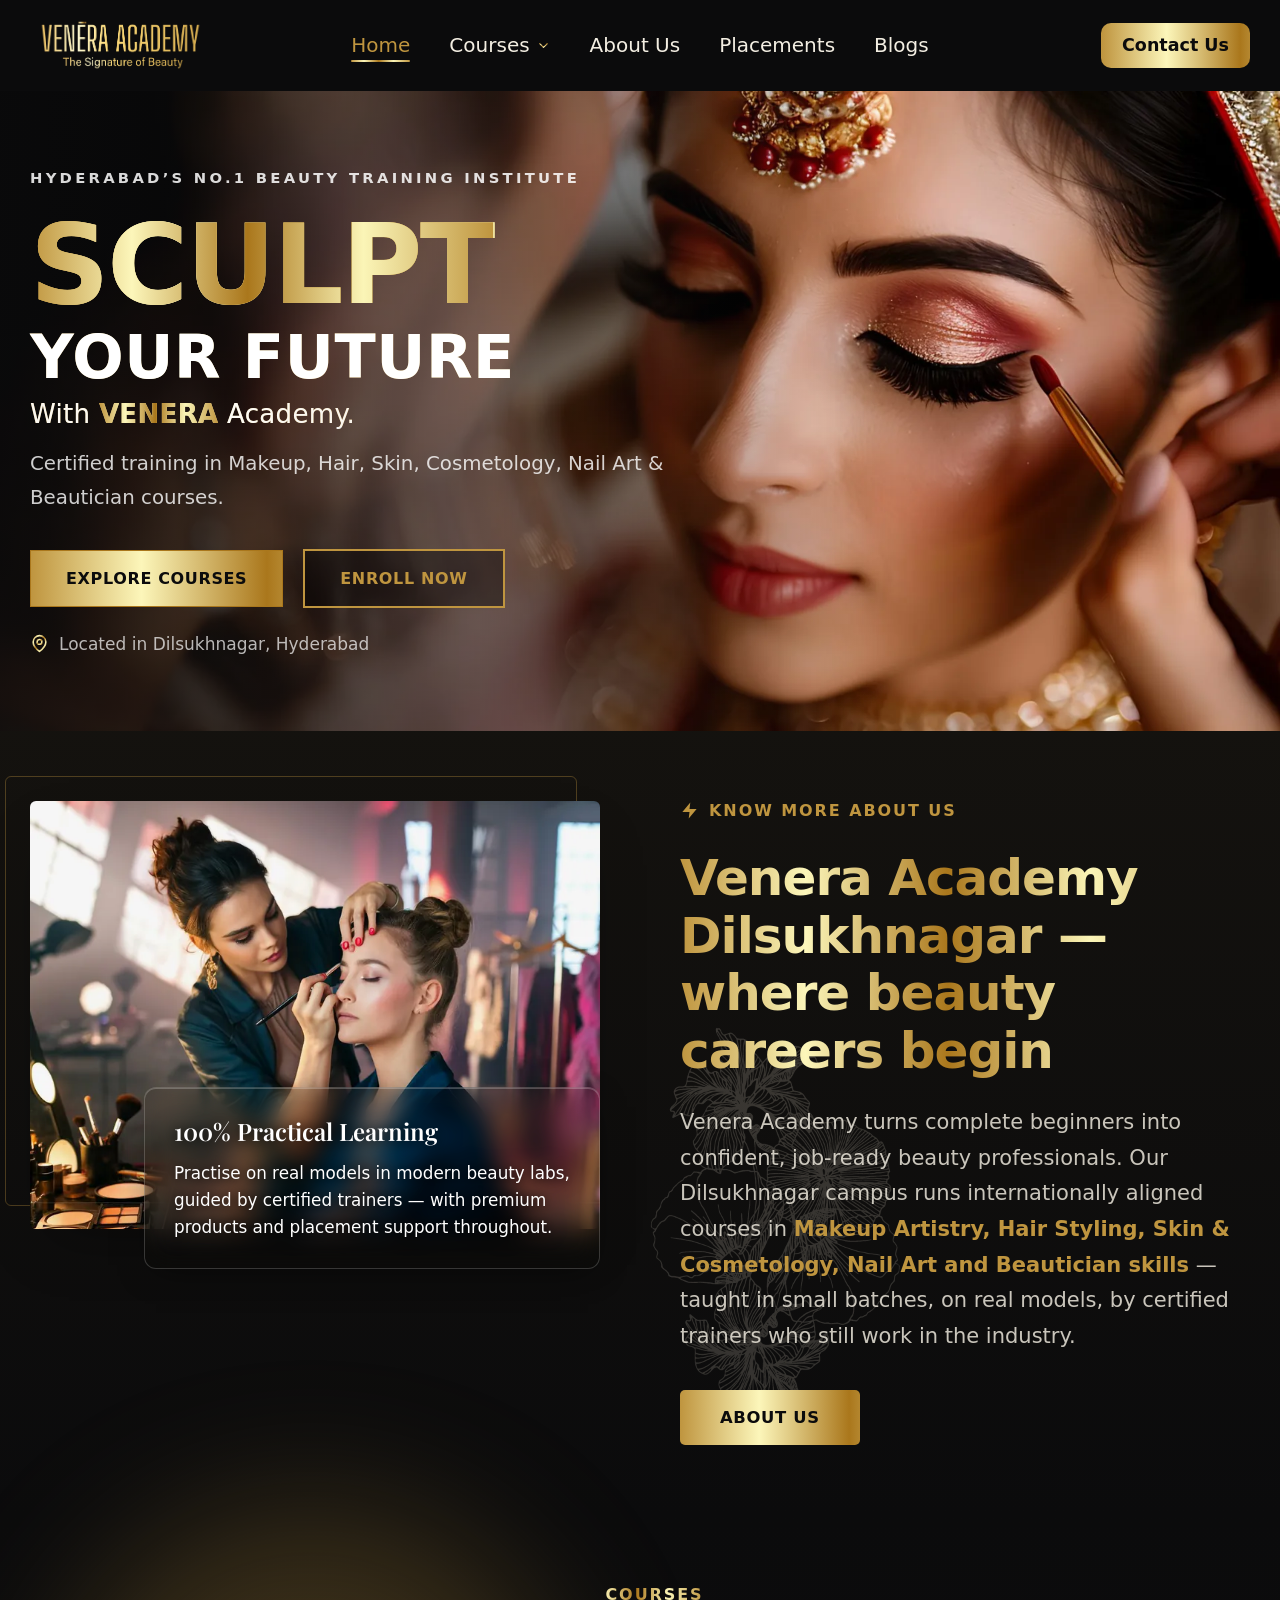
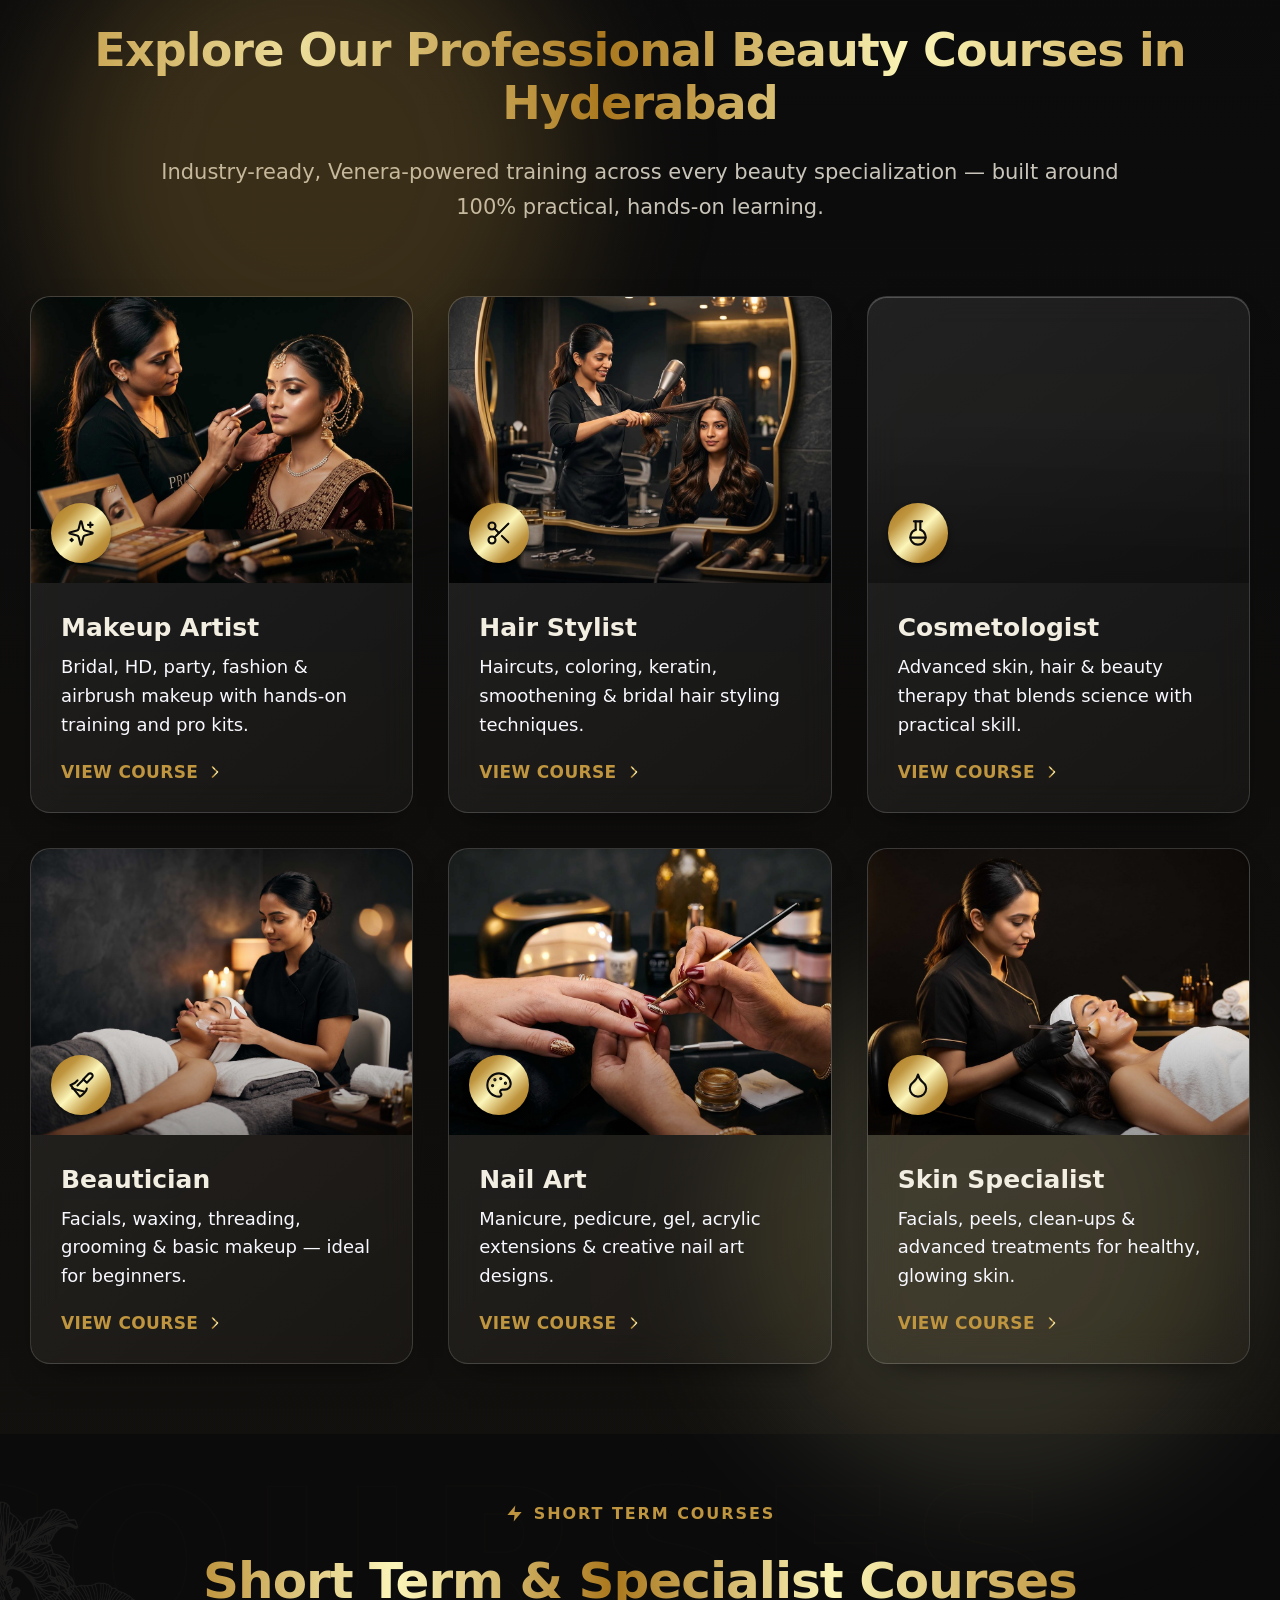
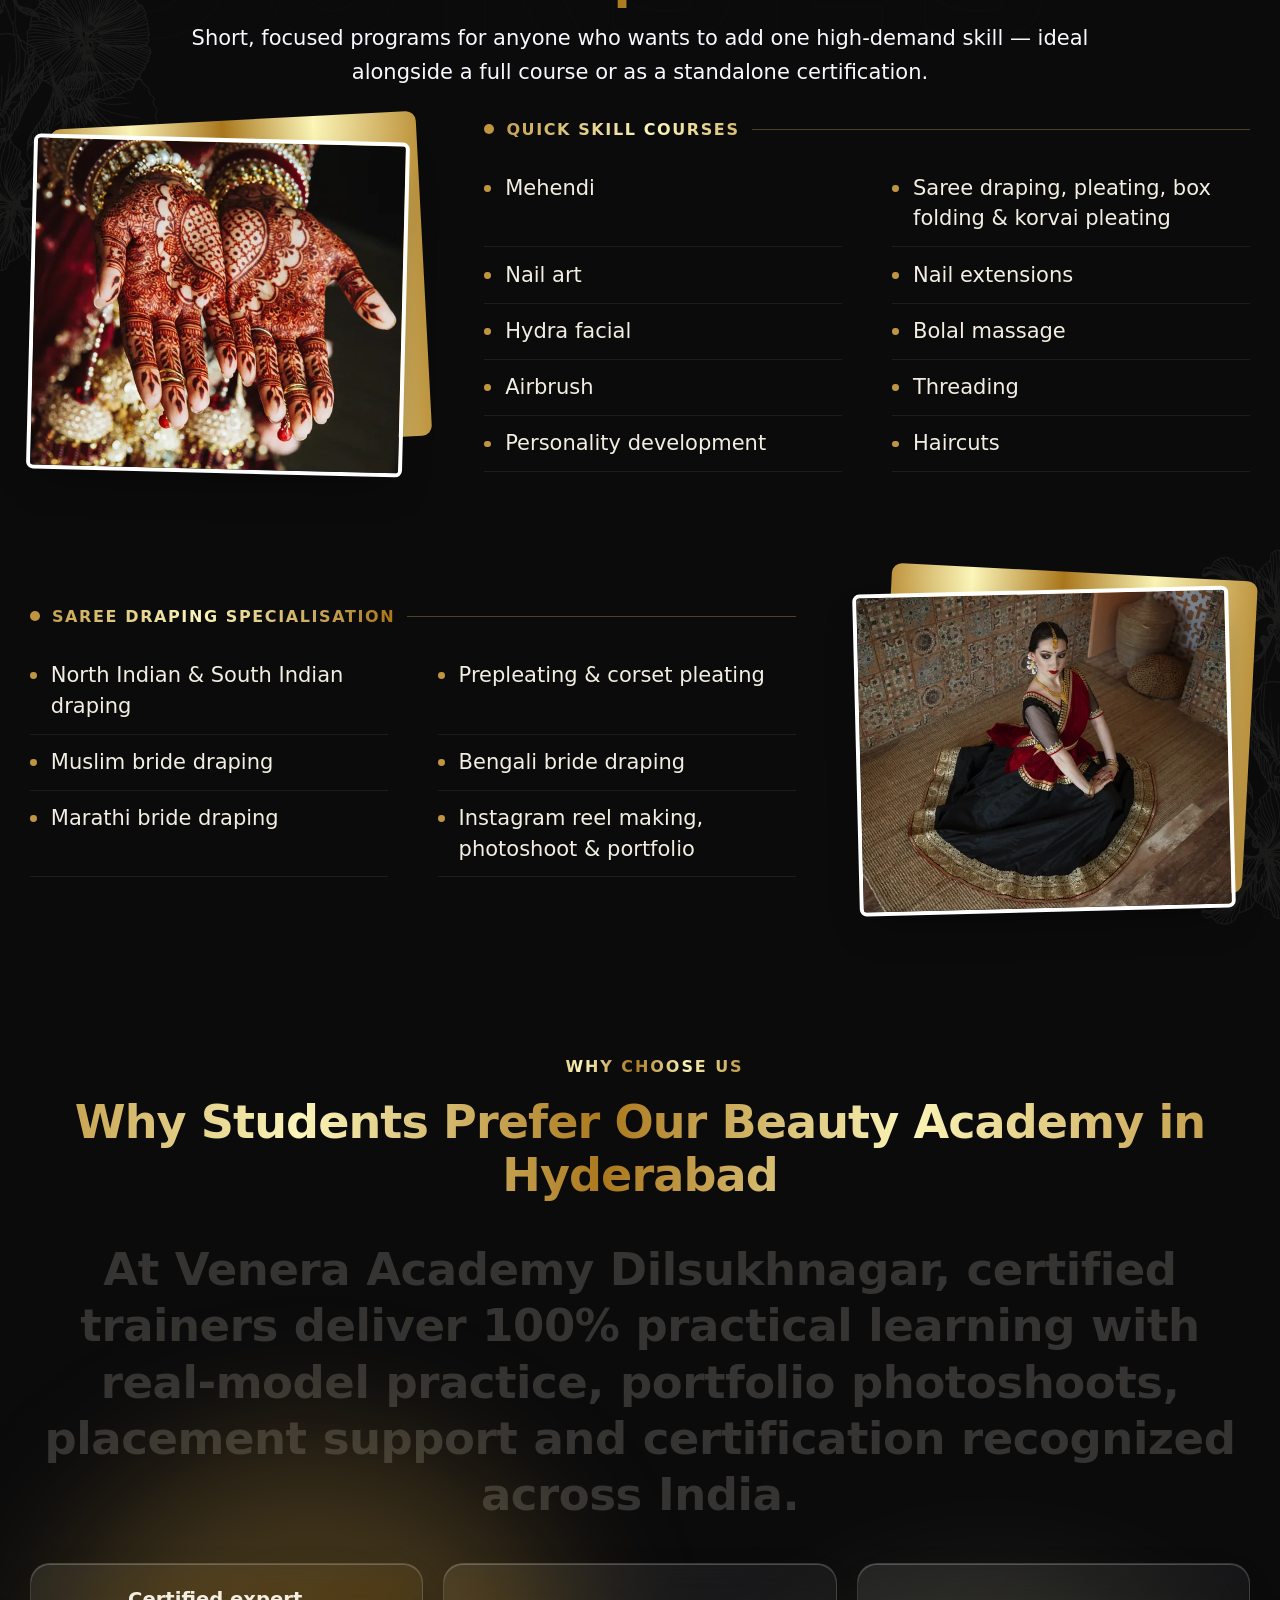
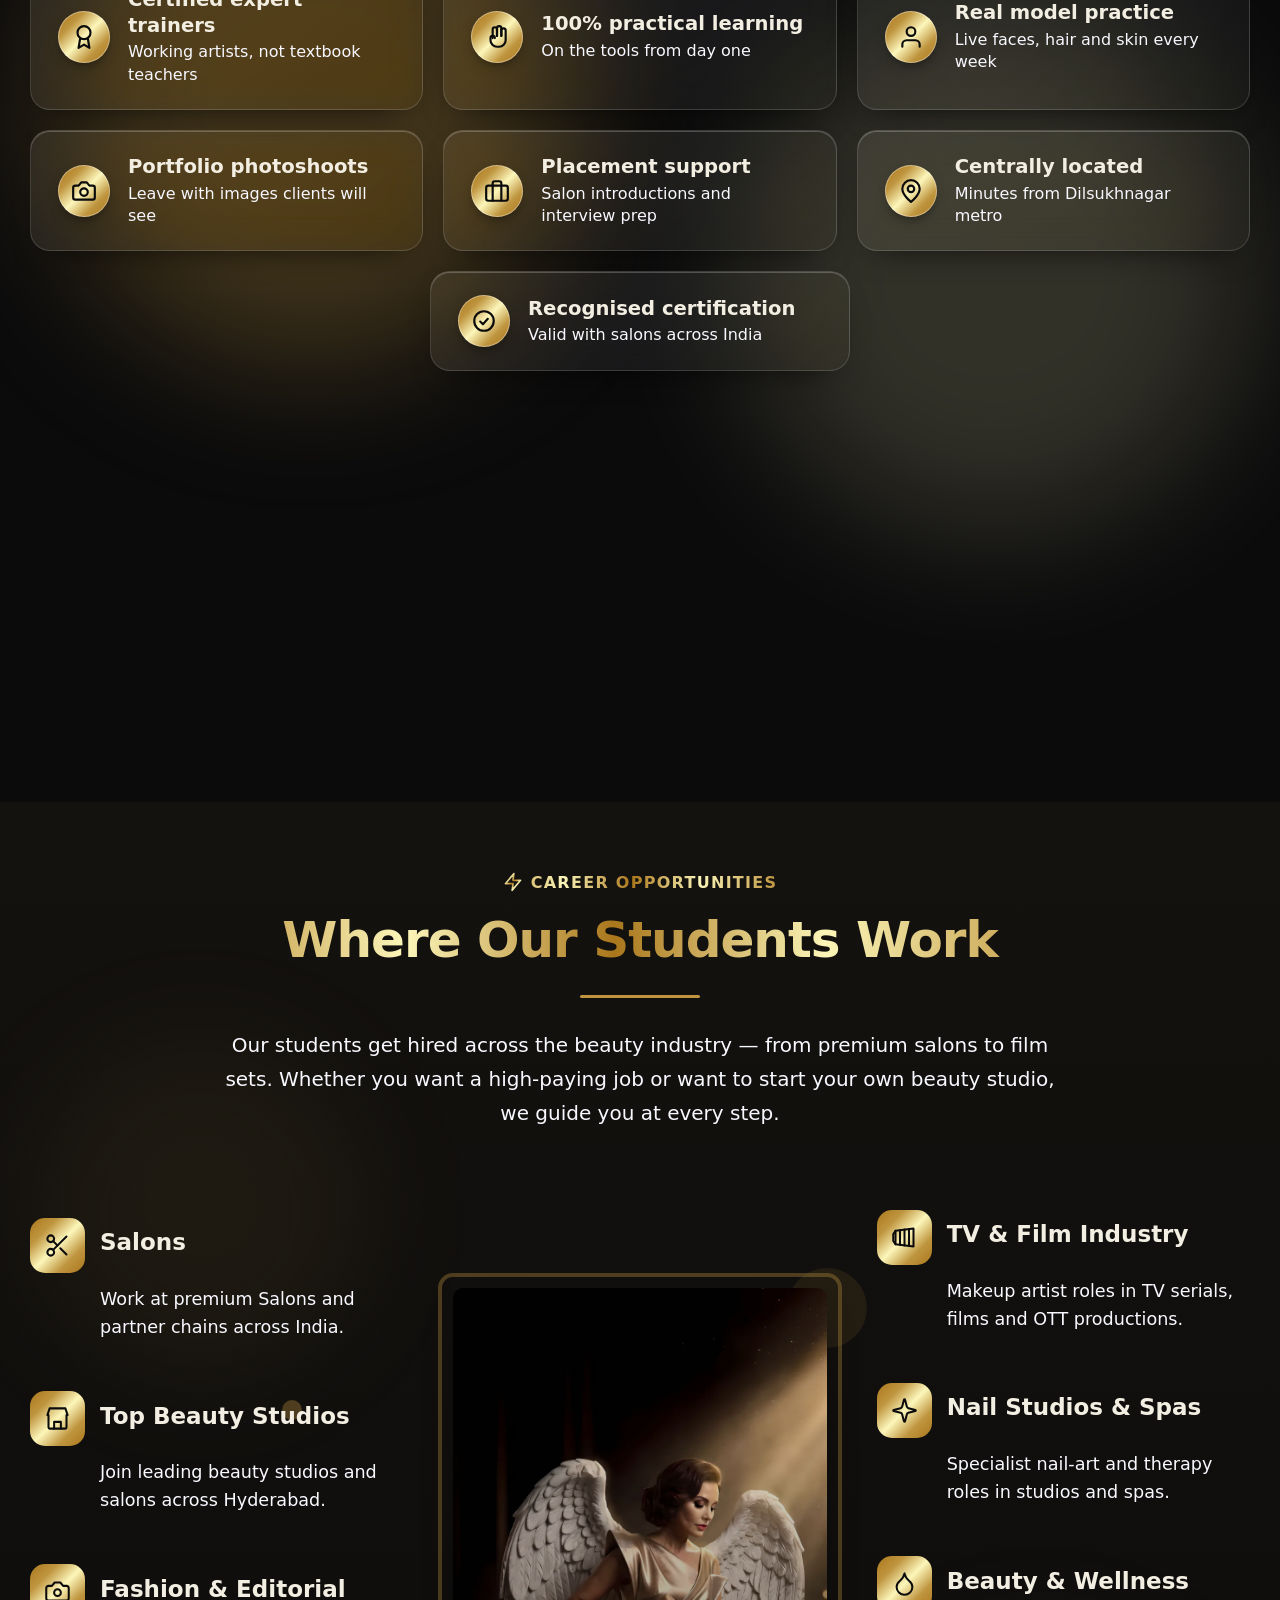
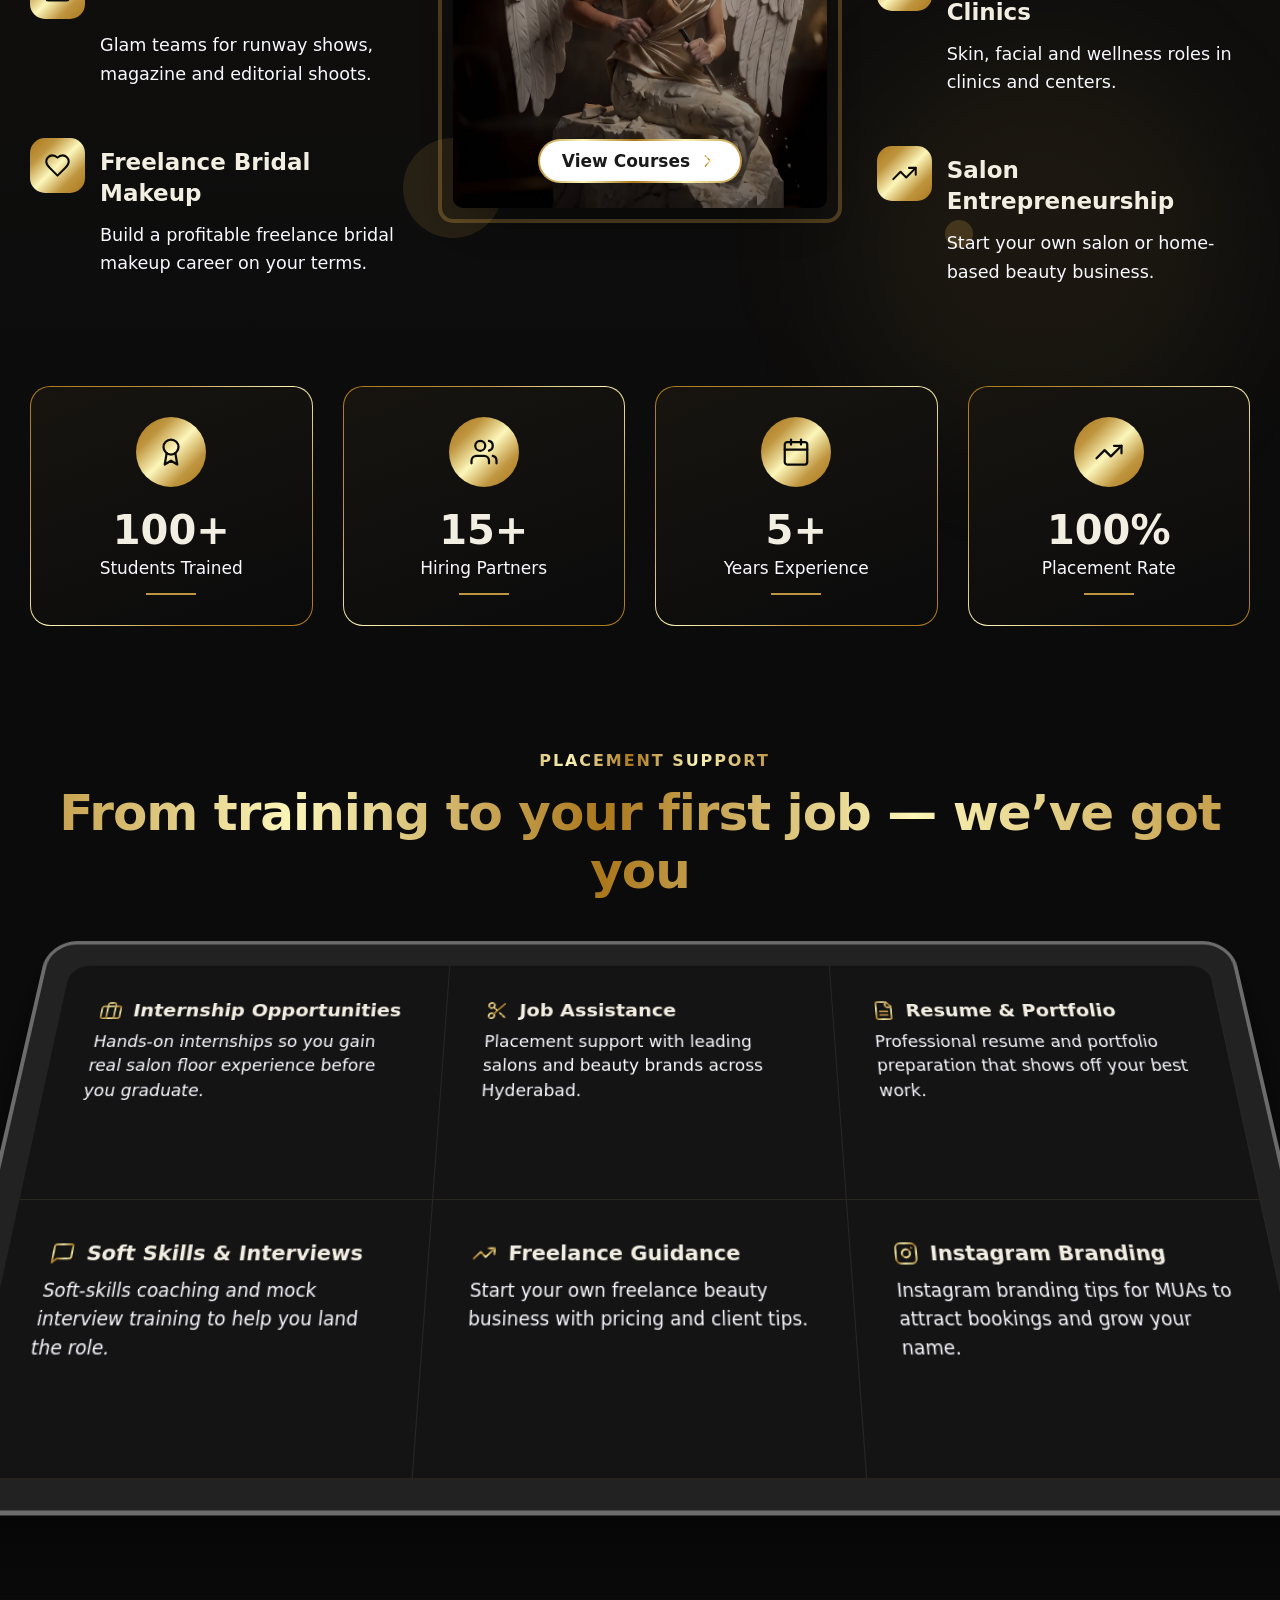
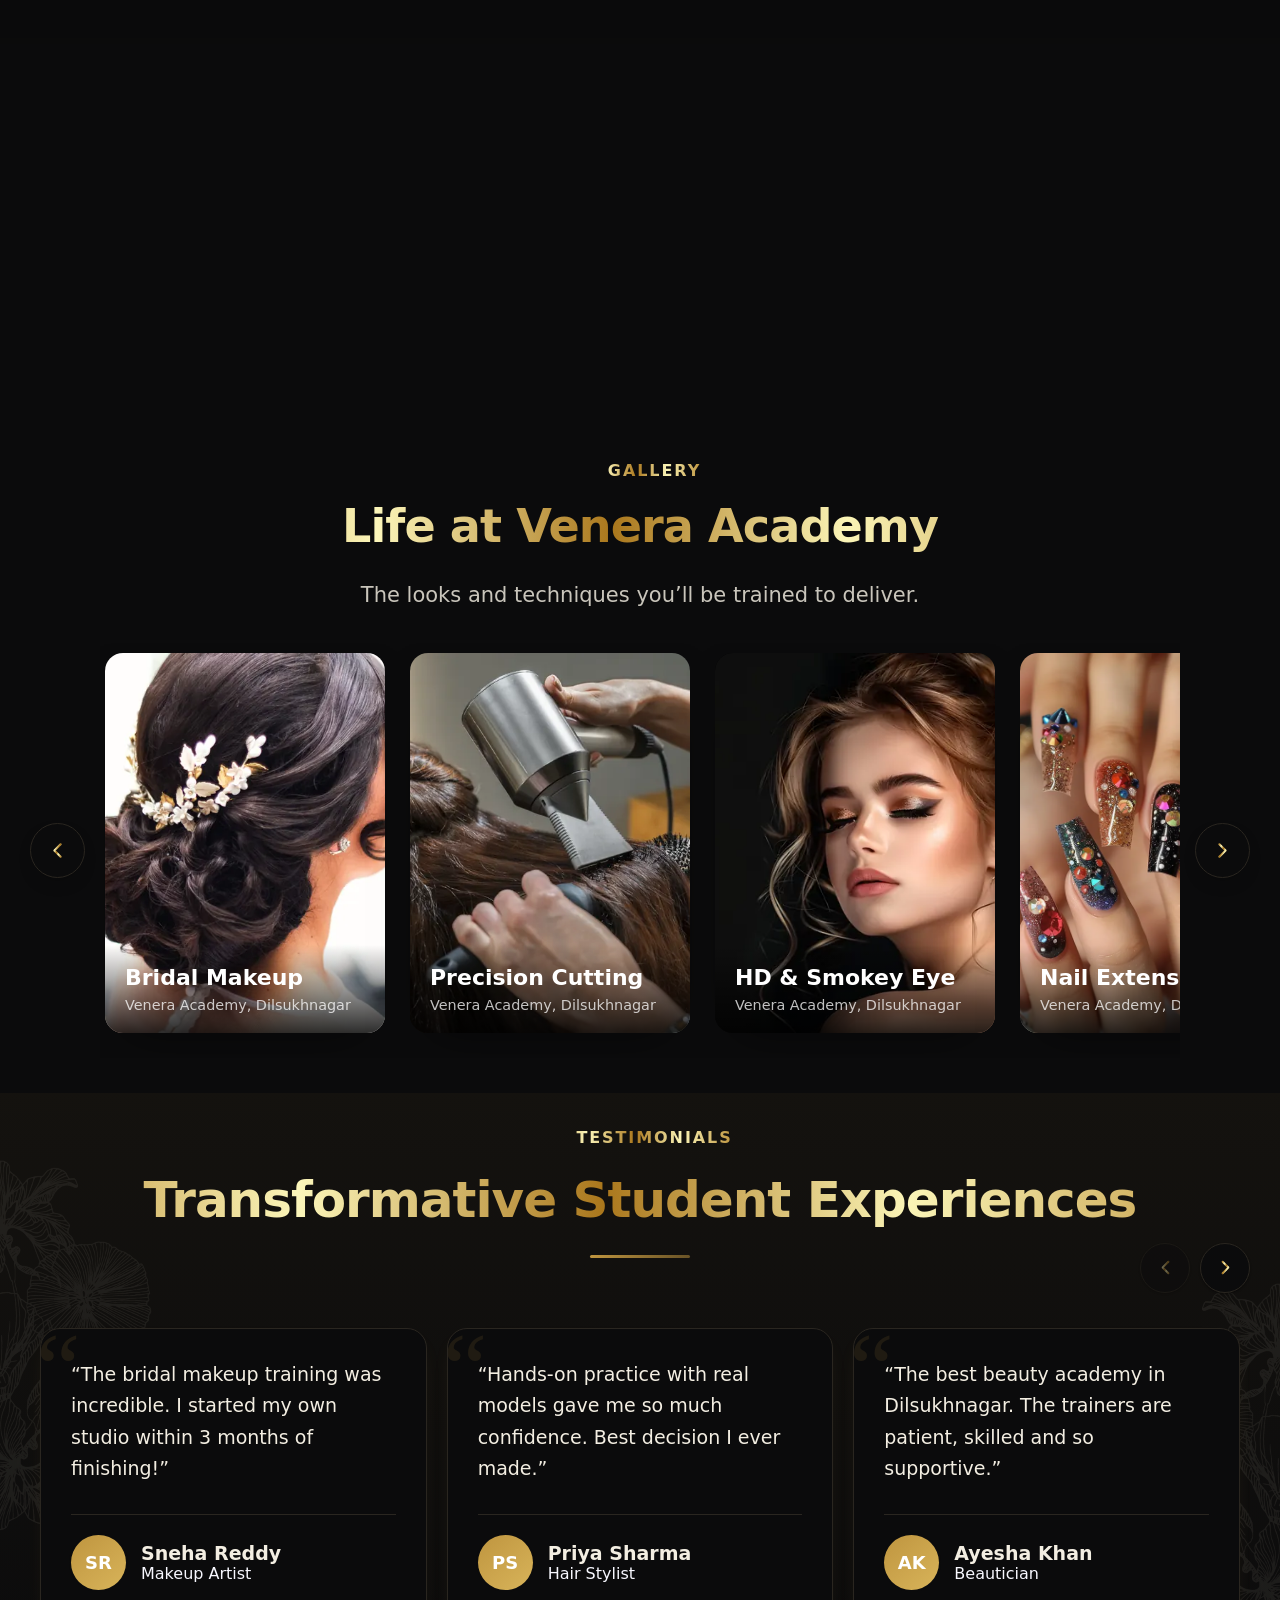
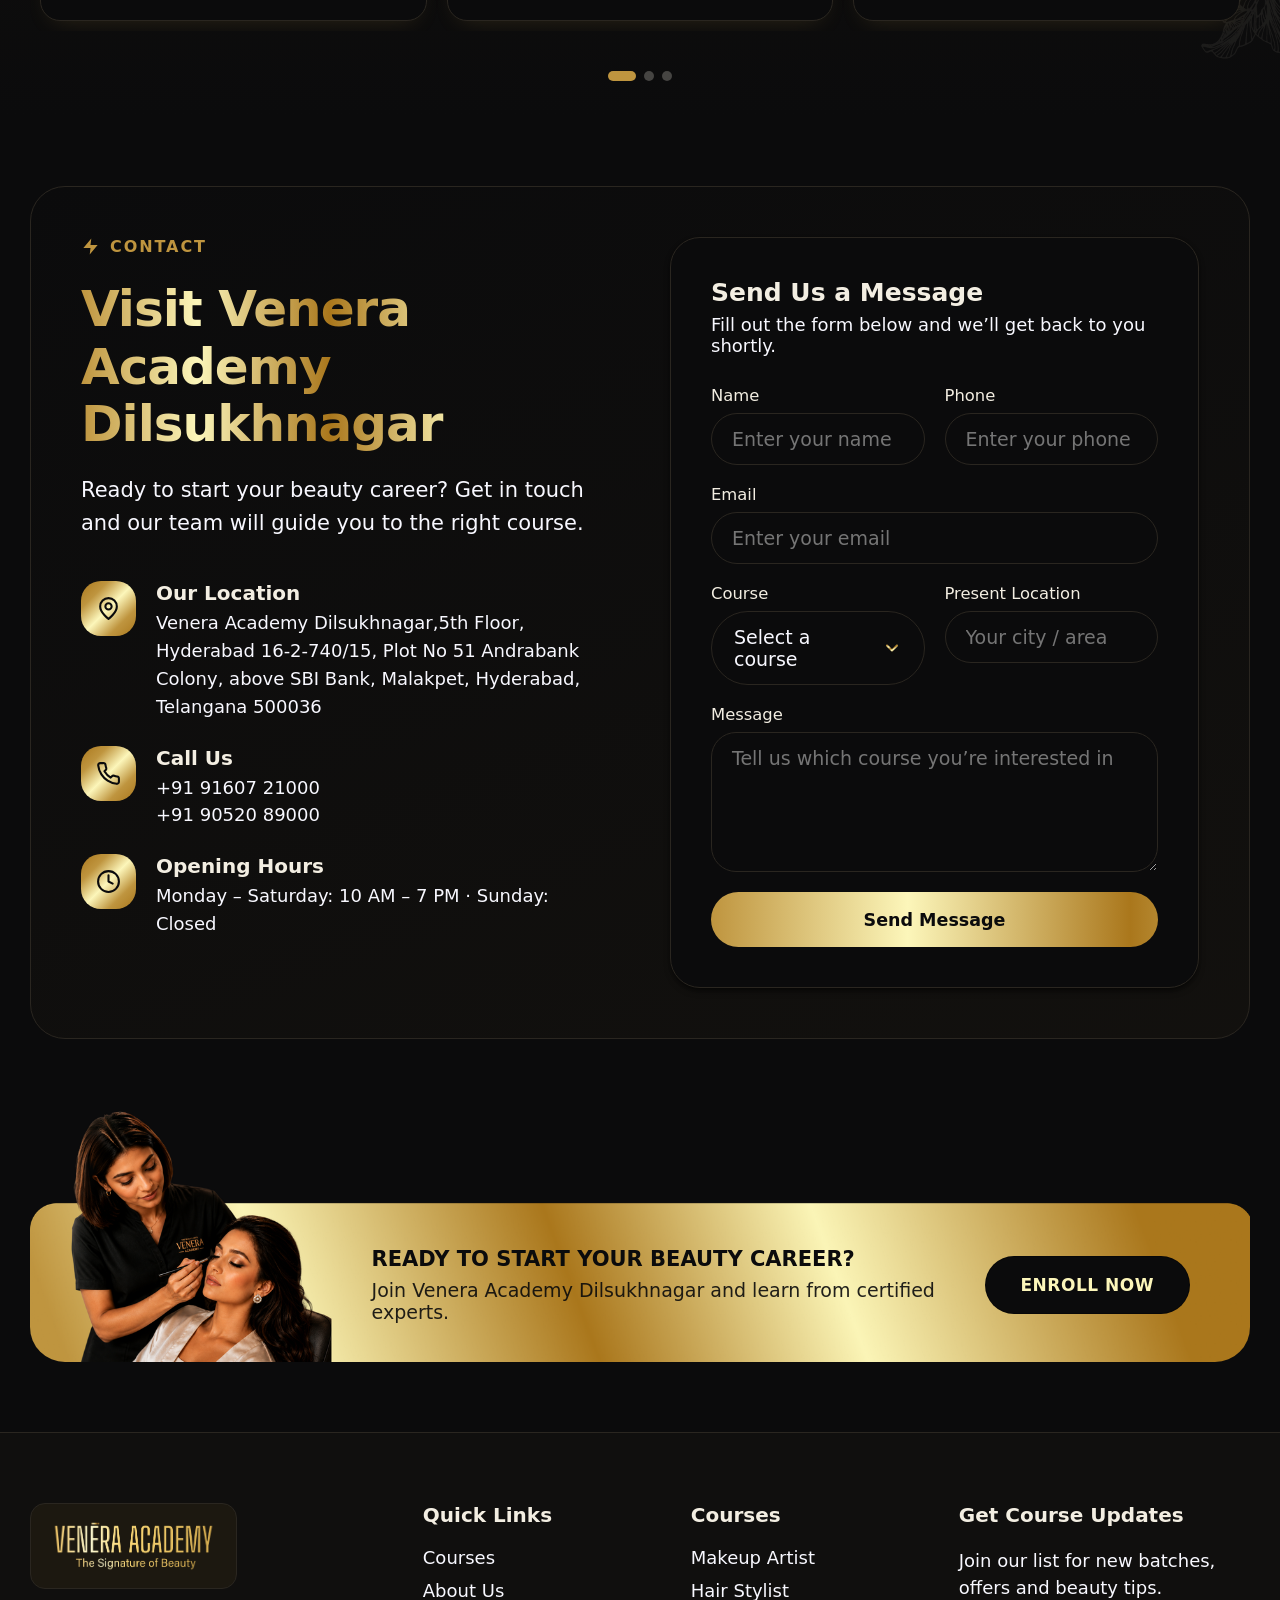
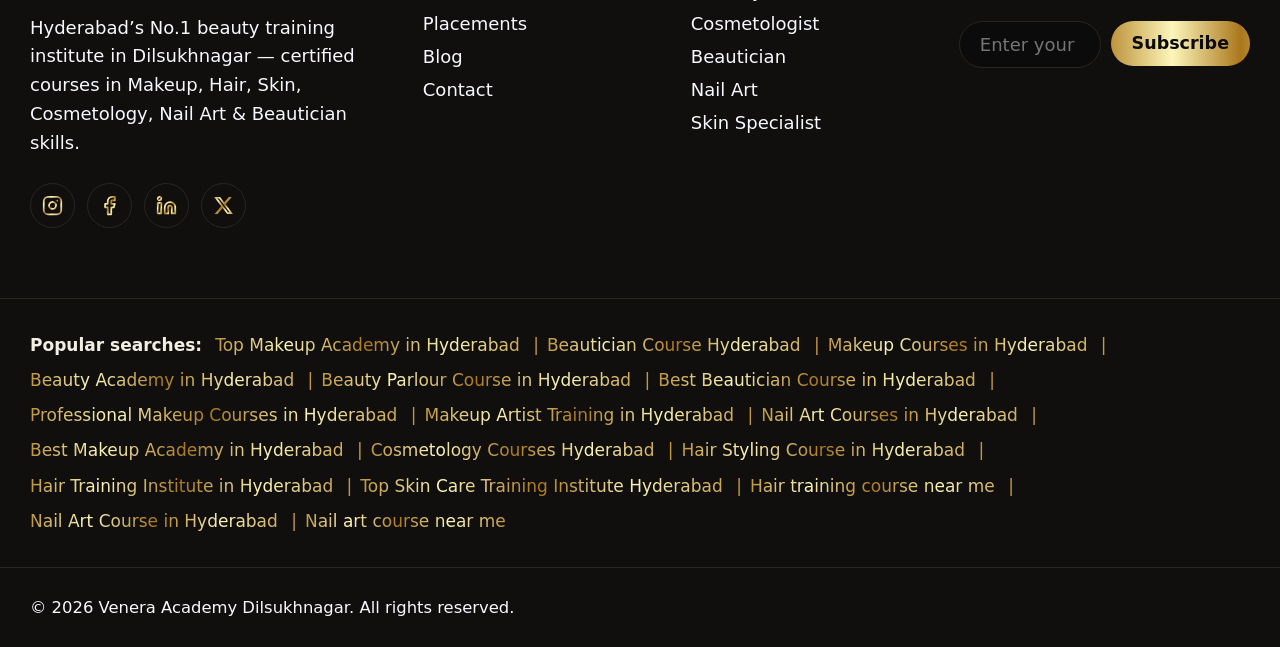
==== index.html @ d8a8a712 "Tablet nav bar: one line per label, no overflow At 768px the bar is tight enough that "About Us" wra" ====
<!DOCTYPE html>
<html lang="en-IN">

<head>
	<meta charset="UTF-8">
	<meta name="viewport" content="width=device-width, initial-scale=1.0">
	<link rel="icon" type="image/png" sizes="16x16" href="assets/img/favicon-16.png?v=1">
	<link rel="icon" type="image/png" sizes="32x32" href="assets/img/favicon-32.png?v=1">
	<link rel="icon" type="image/png" sizes="48x48" href="assets/img/favicon-48.png?v=1">
	<link rel="icon" type="image/png" sizes="256x256" href="assets/img/favicon.png?v=1">
	<link rel="apple-touch-icon" sizes="180x180" href="assets/img/apple-touch-icon.png?v=1">
	<link rel="manifest" href="site.webmanifest?v=1">
	<title>Venera Academy Dilsukhnagar | Best Beauty Training Institute in Hyderabad</title>
	<meta name="description" content="Venera Academy Dilsukhnagar — Hyderabad's leading beauty training institute. Certified courses in Makeup, Hair, Skin, Cosmetology, Nail Art &amp; Beautician with 100% practical training and placement support.">
	<meta name="keywords" content="Venera Academy Dilsukhnagar, beauty academy Hyderabad, beauty training institute Hyderabad, makeup course Hyderabad, hair styling course, cosmetology course, nail art course, beautician course, skin care training">
	<meta name="author" content="Venera Academy Dilsukhnagar">
	<meta name="robots" content="index, follow, max-snippet:-1, max-image-preview:large, max-video-preview:-1">
	<meta name="theme-color" content="#0B0B0C">
	<link rel="canonical" href="https://www.venera-academy.com/">
	<!-- Local / GEO -->
	<meta name="geo.region" content="IN-TG">
	<meta name="geo.placename" content="Dilsukhnagar, Malakpet, Hyderabad">
	<meta name="geo.position" content="17.3746;78.5063">
	<meta name="ICBM" content="17.3746, 78.5063">
	<meta name="business:contact_data:street_address" content="5th Floor, 16-2-740/15, Plot No 51, Andrabank Colony, above SBI Bank">
	<meta name="business:contact_data:locality" content="Malakpet, Hyderabad">
	<meta name="business:contact_data:region" content="Telangana">
	<meta name="business:contact_data:postal_code" content="500036">
	<meta name="business:contact_data:country_name" content="India">
	<meta name="business:contact_data:phone_number" content="+91-91607-21000">
	<meta name="business:contact_data:email" content="info@veneraacademy.in">
	<!-- Open Graph -->
	<meta property="og:type" content="website">
	<meta property="og:site_name" content="Venera Academy Dilsukhnagar">
	<meta property="og:title" content="Venera Academy Dilsukhnagar | Best Beauty Training Institute in Hyderabad">
	<meta property="og:description" content="Venera Academy Dilsukhnagar — Hyderabad's leading beauty training institute. Certified courses in Makeup, Hair, Skin, Cosmetology, Nail Art &amp; Beautician with 100% practical training and placement support.">
	<meta property="og:url" content="https://www.venera-academy.com/">
	<meta property="og:locale" content="en_IN">
	<meta property="og:image" content="https://www.venera-academy.com/assets/img/beauty-training-institute-hyderabad-hero.png">
	<meta property="og:image:secure_url" content="https://www.venera-academy.com/assets/img/beauty-training-institute-hyderabad-hero.png">
	<meta property="og:image:type" content="image/png">
	<meta property="og:image:width" content="1920">
	<meta property="og:image:height" content="900">
	<meta property="og:image:alt" content="Venera Academy Dilsukhnagar — beauty training institute in Hyderabad">
	<!-- Twitter / X -->
	<meta name="twitter:card" content="summary_large_image">
	<meta name="twitter:site" content="@veneraacademy">
	<meta name="twitter:creator" content="@veneraacademy">
	<meta name="twitter:title" content="Venera Academy Dilsukhnagar | Best Beauty Training Institute in Hyderabad">
	<meta name="twitter:description" content="Venera Academy Dilsukhnagar — Hyderabad's leading beauty training institute. Certified courses in Makeup, Hair, Skin, Cosmetology, Nail Art &amp; Beautician with 100% practical training and placement support.">
	<meta name="twitter:image" content="https://www.venera-academy.com/assets/img/beauty-training-institute-hyderabad-hero.png">
	<meta name="twitter:image:alt" content="Venera Academy Dilsukhnagar — beauty training institute in Hyderabad">
	<link rel="preconnect" href="https://fonts.googleapis.com">
	<link rel="preconnect" href="https://fonts.gstatic.com" crossorigin>
	<link href="https://fonts.googleapis.com/css2?family=Playfair+Display:ital,wght@0,600;0,700;1,600&display=swap" rel="stylesheet">
	<link rel="stylesheet" href="css/styles.css?v=136">
	<!-- SEO:START — structured data (schema.org). Generated; keep in sync with visible page content. -->
	<script type="application/ld+json">
	{
		"@context": "https://schema.org",
		"@graph": [
			{
				"@type": [
					"EducationalOrganization",
					"LocalBusiness"
				],
				"@id": "https://www.venera-academy.com/#localbusiness",
				"name": "Venera Academy Dilsukhnagar",
				"alternateName": [
					"Venera Academy",
					"Venera Beauty Academy Hyderabad"
				],
				"url": "https://www.venera-academy.com/",
				"logo": {
					"@type": "ImageObject",
					"url": "https://www.venera-academy.com/assets/img/venera-academy-logo-gold.png",
					"width": 1500,
					"height": 465
				},
				"image": "https://www.venera-academy.com/assets/img/beauty-training-institute-hyderabad-hero.png",
				"description": "Venera Academy Dilsukhnagar is a leading beauty training institute in Hyderabad offering certified courses in Makeup, Hair Styling, Skin, Cosmetology, Nail Art and Beautician skills with 100% practical training and placement support.",
				"telephone": "+91-91607-21000",
				"email": "info@veneraacademy.in",
				"priceRange": "₹₹",
				"currenciesAccepted": "INR",
				"address": {
					"@type": "PostalAddress",
					"streetAddress": "5th Floor, 16-2-740/15, Plot No 51, Andrabank Colony, above SBI Bank",
					"addressLocality": "Malakpet",
					"addressRegion": "Telangana",
					"postalCode": "500036",
					"addressCountry": "IN"
				},
				"geo": {
					"@type": "GeoCoordinates",
					"latitude": "17.3746",
					"longitude": "78.5063"
				},
				"hasMap": "https://www.google.com/maps?q=Andrabank+Colony,+Malakpet,+Hyderabad,+Telangana+500036",
				"openingHoursSpecification": [
					{
						"@type": "OpeningHoursSpecification",
						"dayOfWeek": [
							"Monday",
							"Tuesday",
							"Wednesday",
							"Thursday",
							"Friday",
							"Saturday"
						],
						"opens": "10:00",
						"closes": "19:00"
					}
				],
				"areaServed": [
					{
						"@type": "City",
						"name": "Hyderabad"
					},
					{
						"@type": "City",
						"name": "Secunderabad"
					},
					{
						"@type": "AdministrativeArea",
						"name": "Telangana"
					}
				],
				"knowsAbout": [
					"Bridal Makeup",
					"HD Makeup",
					"Airbrush Makeup",
					"Hair Cutting",
					"Hair Coloring",
					"Keratin Treatment",
					"Cosmetology",
					"Skin Care Treatments",
					"Nail Art",
					"Nail Extensions",
					"Beauty Therapy",
					"Salon Management"
				],
				"sameAs": [
					"https://www.instagram.com/veneraacademyofficial/",
					"https://www.facebook.com/VeneraAcademyofficial",
					"https://www.linkedin.com/company/veneraacademy",
					"https://x.com/veneraacademy"
				],
				"contactPoint": [
					{
						"@type": "ContactPoint",
						"telephone": "+91-91607-21000",
						"contactType": "admissions",
						"email": "info@veneraacademy.in",
						"areaServed": "IN",
						"availableLanguage": [
							"en",
							"te",
							"hi"
						]
					}
				]
			},
			{
				"@type": "WebSite",
				"@id": "https://www.venera-academy.com/#website",
				"url": "https://www.venera-academy.com/",
				"name": "Venera Academy Dilsukhnagar",
				"publisher": {
					"@id": "https://www.venera-academy.com/#localbusiness"
				},
				"inLanguage": "en-IN",
				"potentialAction": {
					"@type": "SearchAction",
					"target": {
						"@type": "EntryPoint",
						"urlTemplate": "https://www.venera-academy.com/blog.html?q={search_term_string}"
					},
					"query-input": "required name=search_term_string"
				}
			},
			{
				"@type": "WebPage",
				"@id": "https://www.venera-academy.com/#webpage",
				"url": "https://www.venera-academy.com/",
				"name": "Venera Academy Dilsukhnagar | Best Beauty Training Institute in Hyderabad",
				"description": "Venera Academy Dilsukhnagar — Hyderabad's leading beauty training institute. Certified courses in Makeup, Hair, Skin, Cosmetology, Nail Art & Beautician with 100% practical training and placement support.",
				"isPartOf": {
					"@id": "https://www.venera-academy.com/#website"
				},
				"about": {
					"@id": "https://www.venera-academy.com/#localbusiness"
				},
				"inLanguage": "en-IN",
				"primaryImageOfPage": {
					"@type": "ImageObject",
					"url": "https://www.venera-academy.com/assets/img/beauty-training-institute-hyderabad-hero.png"
				},
				"speakable": {
					"@type": "SpeakableSpecification",
					"cssSelector": [
						"h1",
						".hero-sub",
						".chero-sub",
						".about-hero p"
					]
				}
			},
			{
				"@type": "ItemList",
				"@id": "https://www.venera-academy.com/#courses-list",
				"name": "Beauty Courses in Hyderabad",
				"itemListElement": [
					{
						"@type": "ListItem",
						"position": 1,
						"name": "Makeup Artist Course",
						"url": "https://www.venera-academy.com/makeup-artist.html"
					},
					{
						"@type": "ListItem",
						"position": 2,
						"name": "Hair Styling & Hairdressing Course",
						"url": "https://www.venera-academy.com/hair-stylist.html"
					},
					{
						"@type": "ListItem",
						"position": 3,
						"name": "Cosmetology Course",
						"url": "https://www.venera-academy.com/cosmetologist.html"
					},
					{
						"@type": "ListItem",
						"position": 4,
						"name": "Beautician Course",
						"url": "https://www.venera-academy.com/beautician.html"
					},
					{
						"@type": "ListItem",
						"position": 5,
						"name": "Nail Art & Nail Extensions Course",
						"url": "https://www.venera-academy.com/nail.html"
					},
					{
						"@type": "ListItem",
						"position": 6,
						"name": "Skin Specialist Course",
						"url": "https://www.venera-academy.com/skin-specialist.html"
					}
				]
			}
		]
	}
	</script>
	<!-- SEO:END -->
</head>

<body>
	<!-- gold gradient for SVG icons -->
	<svg aria-hidden="true" focusable="false" width="0" height="0" style="position:absolute" xmlns="http://www.w3.org/2000/svg">
		<linearGradient id="gold-grad" x1="0" y1="0" x2="1" y2="1">
			<stop offset="0" stop-color="#BF953F"/>
			<stop offset="0.22" stop-color="#FCF6BA"/>
			<stop offset="0.5" stop-color="#AA771C"/>
			<stop offset="0.72" stop-color="#FBF5B7"/>
			<stop offset="1" stop-color="#BF953F"/>
		</linearGradient>
	</svg>
	<header class="header" id="header">
		<nav class="nav">
			<div class="nav-left">
				<a href="index.html" class="logo" aria-label="Venera Academy home" title="Venera Academy home">
					<img src="assets/img/venera-academy-logo-gold.png" alt="Venera Academy Dilsukhnagar" title="Venera Academy Dilsukhnagar — home" width="1500" height="465" loading="eager" decoding="async">
				</a>

				<!-- Desktop navigation -->
				<div class="nav-menu" id="nav-menu">
					<a href="index.html" class="nav-link" title="Home">Home</a>
					<!-- Courses -->
					<div class="nav-item" data-menu="product">
						<a class="nav-trigger" href="courses.html" title="Courses" aria-haspopup="true" aria-expanded="false">
							Courses
							<svg class="chevron" viewBox="0 0 24 24" fill="none" stroke="currentColor" stroke-width="2" stroke-linecap="round" stroke-linejoin="round"><polyline points="6 9 12 15 18 9"></polyline></svg>
						</a>
						<div class="dropdown" role="menu">
							<div class="dropdown-panel">
								<ul class="grid grid-2" id="product-list"></ul>
								<div class="dropdown-footer">
									<p>Not sure which to pick? <a href="tel:9160721000" title="Talk to a counsellor">Talk to a counsellor</a></p>
								</div>
							</div>
						</div>
					</div>

					<a href="about.html" class="nav-link" title="About Us">About Us</a>
					<a href="placements.html" class="nav-link" title="Placements">Placements</a>
					<a href="blog.html" class="nav-link" title="Blogs">Blogs</a>
				</div>
			</div>

			<div class="nav-actions">
				<a href="contact.html" class="btn btn-primary" title="Contact Us">Contact Us</a>
			</div>

			<button class="btn btn-outline btn-icon menu-toggle" id="menu-toggle" aria-expanded="false" aria-controls="mobile-menu" aria-label="Toggle menu">
				<svg class="menu-icon" viewBox="0 0 24 24" fill="none" stroke="currentColor" stroke-width="2" stroke-linecap="round" stroke-linejoin="round">
					<line class="line line-top" x1="3" y1="6" x2="21" y2="6"></line>
					<line class="line line-mid" x1="3" y1="12" x2="21" y2="12"></line>
					<line class="line line-bot" x1="3" y1="18" x2="21" y2="18"></line>
				</svg>
			</button>
		</nav>
	</header>

	<!-- Mobile menu (populated + toggled by JS) -->
	<div class="mobile-menu" id="mobile-menu" aria-hidden="true">
		<div class="mobile-menu-inner">
			<div class="mobile-links">
				<a href="index.html" class="mobile-link" title="Home">Home</a>
					<a href="courses.html" class="mobile-section mobile-link" title="Courses">Courses</a>
				<div id="m-product"></div>
					<a href="about.html" class="mobile-link" title="About Us">About Us</a>
					<a href="placements.html" class="mobile-link" title="Placements">Placements</a>
					<a href="blog.html" class="mobile-link" title="Blogs">Blogs</a>
			</div>
			<div class="mobile-actions">
				<a href="contact.html" class="btn btn-primary btn-block" title="Contact Us">Contact Us</a>
			</div>
		</div>
	</div>

	<!-- Hero -->
	<main class="hero-main">
		<section class="hero">
			<div class="hero-photo" aria-hidden="true">
				<picture>
					<img class="hero-slide is-active" src="assets/img/hero/hero-bridal.webp" srcset="assets/img/hero/hero-bridal-1200.webp 1200w, assets/img/hero/hero-bridal.webp 1920w" sizes="100vw" alt="Bridal makeup artist detailing a bride's eye makeup at Venera Academy" title="Bridal makeup training in Hyderabad" width="1920" height="960" loading="eager" fetchpriority="high" decoding="async">
				</picture>
				<picture>
					<img class="hero-slide" src="assets/img/hero/hero-pearl.webp" srcset="assets/img/hero/hero-pearl-1200.webp 1200w, assets/img/hero/hero-pearl.webp 1920w" sizes="100vw" alt="Beauty student wearing a pearl headband with evening makeup by Venera Academy" title="Evening and party makeup training" width="1920" height="960" loading="lazy" decoding="async">
				</picture>
				<picture>
					<img class="hero-slide" src="assets/img/hero/hero-glam.webp" srcset="assets/img/hero/hero-glam-1200.webp 1200w, assets/img/hero/hero-glam.webp 1920w" sizes="100vw" alt="Soft-glam makeup and a textured updo created by a Venera Academy student" title="Glam makeup and hairstyling" width="1920" height="960" loading="lazy" decoding="async">
				</picture>
				<picture>
					<img class="hero-slide hero-slide--phone" src="assets/img/hero/hero-brush.webp" srcset="assets/img/hero/hero-brush-1200.webp 1200w, assets/img/hero/hero-brush.webp 1920w" sizes="100vw" alt="Makeup artist sculpting a client's cheekbones with a contour brush" title="Professional makeup artistry training" width="1920" height="960" loading="lazy" decoding="async">
				</picture>
			</div>
			<div class="hero-inner">
				<div class="hero-content">
					<span class="hero-eyebrow">Hyderabad’s No.1 Beauty<br class="brk-phone"> Training Institute</span>
					<h1 class="hero-title hero-title--sculpt">
						<span class="ht-sculpt"><em>Sculpt</em></span>
						<span class="ht-future">Your Future</span>
						<span class="ht-with">With <em>Venera</em> Academy.</span>
						<span class="sr-only">Venera Academy Dilsukhnagar — Best Beauty Training Institute in Hyderabad offering professional Makeup, Hair, Skin, Cosmetology, Nail Art &amp; Beautician courses with 100% practical training and placement support.</span>
					</h1>
					<p class="hero-sub">Certified training in Makeup, Hair, Skin,<br class="brk-phone"> Cosmetology, Nail Art &amp; Beautician courses.</p>

					<div class="hero-actions">
						<div class="hero-btn-row">
							<a href="#courses" class="hero-cta" title="Explore Courses">Explore Courses</a>
							<a href="#message" class="hero-cta hero-cta-alt" title="Enroll Now">Enroll Now</a>
						</div>
					</div>

					<p class="hero-location">
						<svg viewBox="0 0 24 24" fill="none" stroke="currentColor" stroke-width="2" stroke-linecap="round" stroke-linejoin="round"><path d="M20 10c0 6-8 12-8 12s-8-6-8-12a8 8 0 0 1 16 0Z"/><circle cx="12" cy="10" r="3"/></svg>
						Located in Dilsukhnagar, Hyderabad
					</p>
				</div>
			</div>
		</section>

		<!-- About Us -->
		<section class="about" id="about">
			<div class="about-inner">
				<div class="about-cols">
					<!-- Left: text + button + small image card -->
					<div class="about-col-left reveal reveal-left">
						<img class="about-flower" src="assets/img/decorative-floral-accent.png" alt="" aria-hidden="true" width="600" height="600" loading="lazy" decoding="async">
						<span class="about-eyebrow">Know More About Us</span>
						<h2 class="about-title">Venera Academy Dilsukhnagar — where beauty careers begin</h2>
						<p class="about-text">Venera Academy turns complete beginners into confident, job-ready beauty professionals. Our Dilsukhnagar campus runs internationally aligned courses in <strong>Makeup Artistry, Hair Styling, Skin &amp; Cosmetology, Nail Art and Beautician skills</strong> — taught in small batches, on real models, by certified trainers who still work in the industry.</p>
						<a href="about.html" class="about-btn" title="About Us">About Us</a>
					</div>

					<!-- Right: practical-learning feature -->
					<div class="about-col-right reveal reveal-right">
						<div class="about-feature">
							<img class="about-feature-img" src="assets/img/about/about-practical.webp" alt="Certified trainer guiding a student through a hands-on makeup session" title="100% practical training" width="768" height="768" loading="lazy" decoding="async">
							<div class="about-feature-card">
								<h3>100% Practical Learning</h3>
								<p>Practise on real models in modern beauty labs, guided by certified trainers — with premium products and placement support throughout.</p>
							</div>
						</div>
					</div>
				</div>
			</div>
		</section>

		<!-- Our Top Courses -->
		<section class="courses" id="courses">
			<div class="courses-inner">
				<div class="about-head">
					<span class="section-eyebrow">Courses</span>
					<h2 class="section-title">Explore Our Professional Beauty Courses in Hyderabad</h2>
					<p class="about-text">Industry-ready, Venera-powered training across every beauty specialization — built around 100% practical, hands-on learning.</p>
				</div>

				<div class="feature-grid" id="feature-grid"></div>
			</div>
		</section>

		<!-- Short Term Courses -->
		<section class="course-modules" id="short-term" data-watermark="COURSES">
			<div class="cm-inner">
				<span class="badge-pill">Short Term Courses</span>
				<div class="cm-head">
					<h2>Short Term &amp; Specialist Courses</h2>
					<p>Short, focused programs for anyone who wants to add one high-demand skill — ideal alongside a full course or as a standalone certification.</p>
				</div>
				<div class="cm-group cm-group--split">
					<div class="cm-shot">
						<img src="assets/img/library/bridal-mehendi-design.webp" srcset="assets/img/library/bridal-mehendi-design-800.webp 800w, assets/img/library/bridal-mehendi-design.webp 1600w" sizes="(min-width: 900px) 38vw, 100vw" width="1600" height="1067" loading="lazy" decoding="async" alt="Bridal mehendi design, taught as a short term course">
					</div>
					<div class="cm-body">
						<h3 class="cm-subtitle">Quick Skill Courses</h3>
						<div class="cm-grid">
							<div class="cm-item"><p>Mehendi</p></div>
							<div class="cm-item"><p>Saree draping, pleating, box folding &amp; korvai pleating</p></div>
							<div class="cm-item"><p>Nail art</p></div>
							<div class="cm-item"><p>Nail extensions</p></div>
							<div class="cm-item"><p>Hydra facial</p></div>
							<div class="cm-item"><p>Bolal massage</p></div>
							<div class="cm-item"><p>Airbrush</p></div>
							<div class="cm-item"><p>Threading</p></div>
							<div class="cm-item"><p>Personality development</p></div>
							<div class="cm-item"><p>Haircuts</p></div>
						</div>
					</div>
				</div>
				<div class="cm-group cm-group--split cm-group--flip">
					<div class="cm-shot">
						<img src="assets/img/library/saree-draping-portrait.webp" srcset="assets/img/library/saree-draping-portrait-800.webp 800w, assets/img/library/saree-draping-portrait.webp 1600w" sizes="(min-width: 900px) 38vw, 100vw" width="1600" height="1066" loading="lazy" decoding="async" alt="Saree draping specialisation at Venera Academy">
					</div>
					<div class="cm-body">
						<h3 class="cm-subtitle">Saree Draping Specialisation</h3>
						<div class="cm-grid">
							<div class="cm-item"><p>North Indian &amp; South Indian draping</p></div>
							<div class="cm-item"><p>Prepleating &amp; corset pleating</p></div>
							<div class="cm-item"><p>Muslim bride draping</p></div>
							<div class="cm-item"><p>Bengali bride draping</p></div>
							<div class="cm-item"><p>Marathi bride draping</p></div>
							<div class="cm-item"><p>Instagram reel making, photoshoot &amp; portfolio</p></div>
						</div>
					</div>
				</div>
			</div>
		</section>

		<!-- Why Choose Us -->
		<section class="why" id="why">
			<!-- Pinned scroll track: heading + reveal + reasons stay together -->
			<div class="why-track" id="why-track">
				<div class="why-stage">
					<div class="why-head about-head">
						<span class="section-eyebrow">Why Choose Us</span>
						<h2 class="section-title">Why Students Prefer Our Beauty Academy in Hyderabad</h2>
					</div>

					<!-- Scroll text reveal -->
					<div class="text-reveal" id="text-reveal">
						<p class="tr-text" id="tr-text"
							data-text="At Venera Academy Dilsukhnagar, certified trainers deliver 100% practical learning with real-model practice, portfolio photoshoots, placement support and certification recognized across India."></p>
					</div>

					<!-- Reasons grid -->
					<div class="why-inner">
						<ul class="why-grid" id="why-grid"></ul>
					</div>
				</div>
			</div>
		</section>

		<!-- Career Opportunities -->
		<section class="career" id="career">
			<div class="co-blur co-blur-1" aria-hidden="true"></div>
			<div class="co-blur co-blur-2" aria-hidden="true"></div>
			<div class="co-dot co-dot-1" aria-hidden="true"></div>
			<div class="co-dot co-dot-2" aria-hidden="true"></div>

			<div class="career-inner reveal-root">
				<div class="career-head">
					<span class="co-eyebrow"><svg viewBox="0 0 24 24" fill="none" stroke="currentColor" stroke-width="2" stroke-linecap="round" stroke-linejoin="round"><polygon points="13 2 3 14 12 14 11 22 21 10 12 10 13 2"/></svg> Career Opportunities</span>
					<h2 class="career-title">Where Our Students Work</h2>
					<div class="co-underline"></div>
					<p class="career-sub">Our students get hired across the beauty industry — from premium salons to film sets. Whether you want a high-paying job or want to start your own beauty studio, we guide you at every step.</p>
				</div>

				<div class="co-grid">
					<!-- Left column -->
					<div class="co-col">
						<div class="co-item" data-dir="left">
							<div class="co-item-head"><span class="co-chip"><svg viewBox="0 0 24 24" fill="none" stroke="currentColor" stroke-width="1.8" stroke-linecap="round" stroke-linejoin="round"><circle cx="6" cy="6" r="3"/><circle cx="6" cy="18" r="3"/><line x1="20" y1="4" x2="8.12" y2="15.88"/><line x1="14.47" y1="14.48" x2="20" y2="20"/><line x1="8.12" y1="8.12" x2="12" y2="12"/></svg></span><h3>Salons</h3></div>
							<p>Work at premium Salons and partner chains across India.</p>
						</div>
						<div class="co-item" data-dir="left">
							<div class="co-item-head"><span class="co-chip"><svg viewBox="0 0 24 24" fill="none" stroke="currentColor" stroke-width="1.8" stroke-linecap="round" stroke-linejoin="round"><path d="M3 9 5 3h14l2 6"/><path d="M4 9v11a1 1 0 0 0 1 1h14a1 1 0 0 0 1-1V9"/><path d="M9 21v-6h6v6"/></svg></span><h3>Top Beauty Studios</h3></div>
							<p>Join leading beauty studios and salons across Hyderabad.</p>
						</div>
						<div class="co-item" data-dir="left">
							<div class="co-item-head"><span class="co-chip"><svg viewBox="0 0 24 24" fill="none" stroke="currentColor" stroke-width="1.8" stroke-linecap="round" stroke-linejoin="round"><path d="M14.5 4h-5L7 7H4a2 2 0 0 0-2 2v9a2 2 0 0 0 2 2h16a2 2 0 0 0 2-2V9a2 2 0 0 0-2-2h-3l-2.5-3z"/><circle cx="12" cy="13" r="3"/></svg></span><h3>Fashion &amp; Editorial</h3></div>
							<p>Glam teams for runway shows, magazine and editorial shoots.</p>
						</div>
						<div class="co-item" data-dir="left">
							<div class="co-item-head"><span class="co-chip"><svg viewBox="0 0 24 24" fill="none" stroke="currentColor" stroke-width="1.8" stroke-linecap="round" stroke-linejoin="round"><path d="M19 14c1.49-1.46 3-3.21 3-5.5A5.5 5.5 0 0 0 16.5 3c-1.76 0-3 .5-4.5 2-1.5-1.5-2.74-2-4.5-2A5.5 5.5 0 0 0 2 8.5c0 2.3 1.5 4.05 3 5.5l7 7Z"/></svg></span><h3>Freelance Bridal Makeup</h3></div>
							<p>Build a profitable freelance bridal makeup career on your terms.</p>
						</div>
					</div>

					<!-- Center image -->
					<div class="co-center">
						<div class="co-figure">
							<div class="co-frame"></div>
							<div class="co-image">
								<img src="assets/img/about/career-angel.webp" alt="Sculpt your future with Venera Academy" title="Career opportunities after the course" width="900" height="1200" loading="lazy" decoding="async">
								<div class="co-image-overlay">
									<a href="#courses" class="co-portfolio" title="View Courses">View Courses <svg viewBox="0 0 24 24" fill="none" stroke="currentColor" stroke-width="2" stroke-linecap="round" stroke-linejoin="round"><path d="m9 18 6-6-6-6"/></svg></a>
								</div>
							</div>
							<span class="co-accent co-accent-1" aria-hidden="true"></span>
							<span class="co-accent co-accent-2" aria-hidden="true"></span>
						</div>
					</div>

					<!-- Right column -->
					<div class="co-col">
						<div class="co-item" data-dir="right">
							<div class="co-item-head"><span class="co-chip"><svg viewBox="0 0 24 24" fill="none" stroke="currentColor" stroke-width="1.8" stroke-linecap="round" stroke-linejoin="round"><path d="m4 6 16-2v16l-16-2z"/><path d="M4 6 2 9v6l2 3"/><path d="M8 5.5v13"/><path d="M12 5v14"/><path d="M16 4.5v15"/></svg></span><h3>TV &amp; Film Industry</h3></div>
							<p>Makeup artist roles in TV serials, films and OTT productions.</p>
						</div>
						<div class="co-item" data-dir="right">
							<div class="co-item-head"><span class="co-chip"><svg viewBox="0 0 24 24" fill="none" stroke="currentColor" stroke-width="1.8" stroke-linecap="round" stroke-linejoin="round"><path d="M9.937 15.5A2 2 0 0 0 8.5 14.063l-6.135-1.582a.5.5 0 0 1 0-.962L8.5 9.936A2 2 0 0 0 9.937 8.5l1.582-6.135a.5.5 0 0 1 .963 0L14.063 8.5A2 2 0 0 0 15.5 9.937l6.135 1.581a.5.5 0 0 1 0 .964L15.5 14.063a2 2 0 0 0-1.437 1.437l-1.582 6.135a.5.5 0 0 1-.963 0z"/></svg></span><h3>Nail Studios &amp; Spas</h3></div>
							<p>Specialist nail-art and therapy roles in studios and spas.</p>
						</div>
						<div class="co-item" data-dir="right">
							<div class="co-item-head"><span class="co-chip"><svg viewBox="0 0 24 24" fill="none" stroke="currentColor" stroke-width="1.8" stroke-linecap="round" stroke-linejoin="round"><path d="M12 22a7 7 0 0 0 7-7c0-2-1-3.9-3-5.5s-3.5-4-4-6.5c-.5 2.5-2 4.9-4 6.5C6 11.1 5 13 5 15a7 7 0 0 0 7 7z"/></svg></span><h3>Beauty &amp; Wellness Clinics</h3></div>
							<p>Skin, facial and wellness roles in clinics and centers.</p>
						</div>
						<div class="co-item" data-dir="right">
							<div class="co-item-head"><span class="co-chip"><svg viewBox="0 0 24 24" fill="none" stroke="currentColor" stroke-width="1.8" stroke-linecap="round" stroke-linejoin="round"><polyline points="22 7 13.5 15.5 8.5 10.5 2 17"/><polyline points="16 7 22 7 22 13"/></svg></span><h3>Salon Entrepreneurship</h3></div>
							<p>Start your own salon or home-based beauty business.</p>
						</div>
					</div>
				</div>

				<!-- Stats -->
				<div class="co-stats" id="co-stats">
					<div class="stat-card"><div class="stat-icon"><svg viewBox="0 0 24 24" fill="none" stroke="currentColor" stroke-width="1.8" stroke-linecap="round" stroke-linejoin="round"><circle cx="12" cy="8" r="6"/><path d="M15.477 12.89 17 22l-5-3-5 3 1.523-9.11"/></svg></div><div class="stat-value" data-value="100" data-suffix="+">0</div><p>Students Trained</p><span class="stat-bar"></span></div>
					<div class="stat-card"><div class="stat-icon"><svg viewBox="0 0 24 24" fill="none" stroke="currentColor" stroke-width="1.8" stroke-linecap="round" stroke-linejoin="round"><path d="M16 21v-2a4 4 0 0 0-4-4H6a4 4 0 0 0-4 4v2"/><circle cx="9" cy="7" r="4"/><path d="M22 21v-2a4 4 0 0 0-3-3.87"/><path d="M16 3.13a4 4 0 0 1 0 7.75"/></svg></div><div class="stat-value" data-value="15" data-suffix="+">0</div><p>Hiring Partners</p><span class="stat-bar"></span></div>
					<div class="stat-card"><div class="stat-icon"><svg viewBox="0 0 24 24" fill="none" stroke="currentColor" stroke-width="1.8" stroke-linecap="round" stroke-linejoin="round"><rect x="3" y="4" width="18" height="18" rx="2"/><path d="M16 2v4"/><path d="M8 2v4"/><path d="M3 10h18"/></svg></div><div class="stat-value" data-value="5" data-suffix="+">0</div><p>Years Experience</p><span class="stat-bar"></span></div>
					<div class="stat-card"><div class="stat-icon"><svg viewBox="0 0 24 24" fill="none" stroke="currentColor" stroke-width="1.8" stroke-linecap="round" stroke-linejoin="round"><polyline points="22 7 13.5 15.5 8.5 10.5 2 17"/><polyline points="16 7 22 7 22 13"/></svg></div><div class="stat-value" data-value="100" data-suffix="%">0</div><p>Placement Rate</p><span class="stat-bar"></span></div>
				</div>
			</div>
		</section>

		<!-- Placement Support (container scroll) -->
		<section class="placement" id="placement">
			<div class="container-scroll" id="container-scroll">
				<div class="cs-perspective">
					<div class="cs-header" id="cs-header">
						<span class="section-eyebrow">Placement Support</span>
						<h2 class="section-title">From training to your first job — we’ve got you</h2>
					</div>
					<div class="cs-card" id="cs-card">
						<div class="cs-card-inner">
							<div class="placement-grid">
								<div class="placement-item">
									<div class="pi-head"><svg viewBox="0 0 24 24" fill="none" stroke="currentColor" stroke-width="1.8" stroke-linecap="round" stroke-linejoin="round"><rect width="20" height="14" x="2" y="7" rx="2"/><path d="M16 21V5a2 2 0 0 0-2-2h-4a2 2 0 0 0-2 2v16"/></svg><h3>Internship Opportunities</h3></div>
									<p>Hands-on internships so you gain real salon floor experience before you graduate.</p>
								</div>
								<div class="placement-item">
									<div class="pi-head"><svg viewBox="0 0 24 24" fill="none" stroke="currentColor" stroke-width="1.8" stroke-linecap="round" stroke-linejoin="round"><circle cx="6" cy="6" r="3"/><circle cx="6" cy="18" r="3"/><line x1="20" y1="4" x2="8.12" y2="15.88"/><line x1="14.47" y1="14.48" x2="20" y2="20"/><line x1="8.12" y1="8.12" x2="12" y2="12"/></svg><h3>Job Assistance</h3></div>
									<p>Placement support with leading salons and beauty brands across Hyderabad.</p>
								</div>
								<div class="placement-item">
									<div class="pi-head"><svg viewBox="0 0 24 24" fill="none" stroke="currentColor" stroke-width="1.8" stroke-linecap="round" stroke-linejoin="round"><path d="M15 2H6a2 2 0 0 0-2 2v16a2 2 0 0 0 2 2h12a2 2 0 0 0 2-2V7Z"/><path d="M14 2v4a2 2 0 0 0 2 2h4"/><path d="M16 13H8"/><path d="M16 17H8"/></svg><h3>Resume &amp; Portfolio</h3></div>
									<p>Professional resume and portfolio preparation that shows off your best work.</p>
								</div>
								<div class="placement-item">
									<div class="pi-head"><svg viewBox="0 0 24 24" fill="none" stroke="currentColor" stroke-width="1.8" stroke-linecap="round" stroke-linejoin="round"><path d="M21 15a2 2 0 0 1-2 2H7l-4 4V5a2 2 0 0 1 2-2h14a2 2 0 0 1 2 2z"/></svg><h3>Soft Skills &amp; Interviews</h3></div>
									<p>Soft-skills coaching and mock interview training to help you land the role.</p>
								</div>
								<div class="placement-item">
									<div class="pi-head"><svg viewBox="0 0 24 24" fill="none" stroke="currentColor" stroke-width="1.8" stroke-linecap="round" stroke-linejoin="round"><polyline points="22 7 13.5 15.5 8.5 10.5 2 17"/><polyline points="16 7 22 7 22 13"/></svg><h3>Freelance Guidance</h3></div>
									<p>Start your own freelance beauty business with pricing and client tips.</p>
								</div>
								<div class="placement-item">
									<div class="pi-head"><svg viewBox="0 0 24 24" fill="none" stroke="currentColor" stroke-width="1.8" stroke-linecap="round" stroke-linejoin="round"><rect x="2" y="2" width="20" height="20" rx="5" ry="5"/><path d="M16 11.37A4 4 0 1 1 12.63 8 4 4 0 0 1 16 11.37z"/><line x1="17.5" y1="6.5" x2="17.51" y2="6.5"/></svg><h3>Instagram Branding</h3></div>
									<p>Instagram branding tips for MUAs to attract bookings and grow your name.</p>
								</div>
							</div>
						</div>
					</div>
				</div>
			</div>
		</section>

		<!-- Gallery (3D circular, auto-rotate + drag) -->
		<section class="gallery" id="gallery">
			<div class="gallery-head about-head">
				<span class="section-eyebrow">Gallery</span>
				<h2 class="section-title">Life at Venera Academy</h2>
				<p class="about-text">The looks and techniques you’ll be trained to deliver.</p>
			</div>
			<div class="hgallery" role="region" aria-label="Gallery carousel">
				<button class="hg-btn hg-prev" id="hg-prev" type="button" aria-label="Previous">
					<svg viewBox="0 0 24 24" fill="none" stroke="currentColor" stroke-width="2" stroke-linecap="round" stroke-linejoin="round"><polyline points="15 18 9 12 15 6"></polyline></svg>
				</button>
				<div class="hg-track" id="hg-track"></div>
				<button class="hg-btn hg-next" id="hg-next" type="button" aria-label="Next">
					<svg viewBox="0 0 24 24" fill="none" stroke="currentColor" stroke-width="2" stroke-linecap="round" stroke-linejoin="round"><polyline points="9 18 15 12 9 6"></polyline></svg>
				</button>
			</div>
		</section>

		<!-- Testimonials -->
		<section class="testimonials" id="testimonials">
			<div class="t-inner">
				<div class="t-head">
					<span class="t-eyebrow">Testimonials</span>
					<h3 class="t-title">Transformative Student Experiences</h3>
					<div class="t-underline"></div>
				</div>

				<div class="t-wrap">
					<div class="t-nav">
						<button class="t-btn" id="t-prev" aria-label="Previous testimonial">
							<svg viewBox="0 0 24 24" fill="none" stroke="currentColor" stroke-width="2" stroke-linecap="round" stroke-linejoin="round"><polyline points="15 18 9 12 15 6"></polyline></svg>
						</button>
						<button class="t-btn" id="t-next" aria-label="Next testimonial">
							<svg viewBox="0 0 24 24" fill="none" stroke="currentColor" stroke-width="2" stroke-linecap="round" stroke-linejoin="round"><polyline points="9 18 15 12 9 6"></polyline></svg>
						</button>
					</div>

					<div class="t-viewport">
						<div class="t-track" id="t-track"></div>
					</div>

					<div class="t-dots" id="t-dots"></div>
				</div>
			</div>
		</section>

		<!-- Contact Us -->
		<section class="contact" id="contact">
			<div class="contact-container">
				<div class="contact-grid">
					<!-- Left: info -->
					<div class="contact-left">
						<span class="da-badge">Contact</span>
						<h2 class="da-h2">Visit Venera Academy Dilsukhnagar</h2>
						<p class="da-lead">Ready to start your beauty career? Get in touch and our team will guide you to the right course.</p>

						<div class="da-info">
							<div class="da-info-row">
								<span class="da-chip"><svg viewBox="0 0 24 24" fill="none" stroke="currentColor" stroke-width="2" stroke-linecap="round" stroke-linejoin="round"><path d="M20 10c0 6-8 12-8 12s-8-6-8-12a8 8 0 0 1 16 0Z"/><circle cx="12" cy="10" r="3"/></svg></span>
								<div>
									<h3>Our Location</h3>
									<p>Venera Academy Dilsukhnagar,5th Floor, Hyderabad 16-2-740/15, Plot No 51 Andrabank Colony, above SBI Bank, Malakpet, Hyderabad, Telangana 500036</p>
								</div>
							</div>
							<div class="da-info-row">
								<span class="da-chip"><svg viewBox="0 0 24 24" fill="none" stroke="currentColor" stroke-width="2" stroke-linecap="round" stroke-linejoin="round"><path d="M22 16.92v3a2 2 0 0 1-2.18 2 19.79 19.79 0 0 1-8.63-3.07 19.5 19.5 0 0 1-6-6 19.79 19.79 0 0 1-3.07-8.67A2 2 0 0 1 4.11 2h3a2 2 0 0 1 2 1.72c.13.96.36 1.9.7 2.81a2 2 0 0 1-.45 2.11L8.09 9.91a16 16 0 0 0 6 6l1.27-1.27a2 2 0 0 1 2.11-.45c.91.34 1.85.57 2.81.7A2 2 0 0 1 22 16.92z"/></svg></span>
								<div>
									<h3>Call Us</h3>
									<p><a href="tel:+919160721000" title="+91 91607 21000">+91 91607 21000</a><br><a href="tel:+919052089000" title="+91 90520 89000">+91 90520 89000</a></p>
								</div>
							</div>
							<div class="da-info-row">
								<span class="da-chip"><svg viewBox="0 0 24 24" fill="none" stroke="currentColor" stroke-width="2" stroke-linecap="round" stroke-linejoin="round"><circle cx="12" cy="12" r="10"/><polyline points="12 6 12 12 16 14"/></svg></span>
								<div>
									<h3>Opening Hours</h3>
									<p>Monday – Saturday: 10 AM – 7 PM · Sunday: Closed</p>
								</div>
							</div>
						</div>

						
					</div>

					<!-- Right: form card -->
					<div class="contact-right" id="message">
						<h3 class="da-form-title">Send Us a Message</h3>
						<p class="da-form-sub">Fill out the form below and we’ll get back to you shortly.</p>
						<form id="contact-form" class="da-form">
							<div class="da-grid-2">
								<div class="da-group">
									<label for="c-name">Name</label>
									<input id="c-name" type="text" name="name" placeholder="Enter your name" required>
								</div>
								<div class="da-group">
									<label for="c-phone">Phone</label>
									<input id="c-phone" type="tel" name="phone" placeholder="Enter your phone">
								</div>
							</div>
							<div class="da-group">
								<label for="c-email">Email</label>
								<input id="c-email" type="email" name="email" placeholder="Enter your email" required>
							</div>
							<div class="da-grid-2">
								<div class="da-group">
									<label for="c-course">Course</label>
									<select id="c-course" name="course" required>
										<option value="" disabled selected>Select a course</option>
										<option value="Makeup Artist">Makeup Artist</option>
										<option value="Hair Stylist">Hair Stylist</option>
										<option value="Cosmetologist">Cosmetologist</option>
										<option value="Beautician">Beautician</option>
										<option value="Nail Art">Nail Art</option>
										<option value="Skin Specialist">Skin Specialist</option>
										<option value="Not sure yet">Not sure yet</option>
									</select>
								</div>
								<div class="da-group">
									<label for="c-location">Present Location</label>
									<input id="c-location" type="text" name="location" placeholder="Your city / area">
								</div>
							</div>
							<div class="da-group">
								<label for="c-message">Message</label>
								<textarea id="c-message" name="message" placeholder="Tell us which course you’re interested in" rows="4"></textarea>
							</div>
							<button type="submit" class="btn btn-primary cf-submit da-submit">Send Message</button>
						</form>
					</div>
				</div>
			</div>
		</section>
	</main>

	<!-- CTA bar -->
	<section class="cta-bar">
		<div class="cta-inner">
			<div class="cta-text">
				<h2>Ready to start your beauty career?</h2>
				<p>Join Venera Academy Dilsukhnagar and learn from certified experts.</p>
			</div>
			<a href="tel:9160721000" class="cta-btn" title="Enroll Now">Enroll Now</a>
		</div>
	</section>

	<!-- Footer -->
	<footer class="footer">
		<div class="footer-grid">
			<!-- Brand -->
			<div class="f-brand">
				<div class="f-logo"><img src="assets/img/venera-academy-logo-gold.png" alt="" width="1500" height="465" loading="lazy" decoding="async"></div>
				<p class="f-desc">Hyderabad’s No.1 beauty training institute in Dilsukhnagar — certified courses in Makeup, Hair, Skin, Cosmetology, Nail Art &amp; Beautician skills.</p>
				<div class="f-social">
					<a href="https://www.instagram.com/veneraacademyofficial/" target="_blank" rel="noopener" aria-label="Instagram" title="Instagram"><svg viewBox="0 0 24 24" fill="none" stroke="currentColor" stroke-width="2" stroke-linecap="round" stroke-linejoin="round"><rect x="2" y="2" width="20" height="20" rx="5" ry="5"/><path d="M16 11.37A4 4 0 1 1 12.63 8 4 4 0 0 1 16 11.37z"/><line x1="17.5" y1="6.5" x2="17.51" y2="6.5"/></svg></a>
					<a href="https://www.facebook.com/VeneraAcademyofficial" target="_blank" rel="noopener" aria-label="Facebook" title="Facebook"><svg viewBox="0 0 24 24" fill="none" stroke="currentColor" stroke-width="2" stroke-linecap="round" stroke-linejoin="round"><path d="M18 2h-3a5 5 0 0 0-5 5v3H7v4h3v8h4v-8h3l1-4h-4V7a1 1 0 0 1 1-1h3z"/></svg></a>
					<a href="https://www.linkedin.com/company/veneraacademy" target="_blank" rel="noopener" aria-label="LinkedIn" title="LinkedIn"><svg viewBox="0 0 24 24" fill="none" stroke="currentColor" stroke-width="2" stroke-linecap="round" stroke-linejoin="round"><path d="M16 8a6 6 0 0 1 6 6v7h-4v-7a2 2 0 0 0-2-2 2 2 0 0 0-2 2v7h-4v-7a6 6 0 0 1 6-6z"/><rect x="2" y="9" width="4" height="12"/><circle cx="4" cy="4" r="2"/></svg></a>
					<a href="https://x.com/veneraacademy" target="_blank" rel="noopener" aria-label="X (Twitter)" title="X (Twitter)"><svg viewBox="0 0 24 24" fill="currentColor"><path d="M18.244 2.25h3.308l-7.227 8.26 8.502 11.24h-6.66l-5.214-6.817L4.99 21.75H1.68l7.73-8.835L1.254 2.25H8.08l4.713 6.231zm-1.161 17.52h1.833L7.084 4.126H5.117z"/></svg></a>
				</div>
			</div>

			<!-- Quick links -->
			<div class="f-col">
				<h3>Quick Links</h3>
				<nav>
					<a href="courses.html" title="Courses">Courses</a>
					<a href="about.html" title="About Us">About Us</a>
					<a href="placements.html" title="Placements">Placements</a>
					<a href="blog.html" title="Blog">Blog</a>
					<a href="contact.html" title="Contact">Contact</a>
				</nav>
			</div>

			<!-- Courses -->
			<div class="f-col">
				<h3>Courses</h3>
				<nav>
					<a href="makeup-artist.html" title="Makeup Artist">Makeup Artist</a>
					<a href="hair-stylist.html" title="Hair Stylist">Hair Stylist</a>
					<a href="cosmetologist.html" title="Cosmetologist">Cosmetologist</a>
					<a href="beautician.html" title="Beautician">Beautician</a>
					<a href="nail.html" title="Nail Art">Nail Art</a>
					<a href="skin-specialist.html" title="Skin Specialist">Skin Specialist</a>
				</nav>
			</div>

			<!-- Newsletter -->
			<div class="f-col f-subscribe">
				<h3>Get Course Updates</h3>
				<p>Join our list for new batches, offers and beauty tips.</p>
				<form class="f-sub-form" id="newsletter-form">
					<input type="email" placeholder="Enter your email" required>
					<button type="submit" class="btn btn-primary">Subscribe</button>
				</form>
			</div>
		</div>

		<!-- Popular searches (SEO links) -->
		<div class="f-tags-wrap">
			<div class="f-tags">
				<span class="f-tags-label">Popular searches:</span>
				<a href="makeup-artist.html" title="Top Makeup Academy in Hyderabad">Top Makeup Academy in Hyderabad</a>
				<a href="beautician.html" title="Beautician Course Hyderabad">Beautician Course Hyderabad</a>
				<a href="makeup-artist.html" title="Makeup Courses in Hyderabad">Makeup Courses in Hyderabad</a>
				<a href="beautician.html" title="Beauty Academy in Hyderabad">Beauty Academy in Hyderabad</a>
				<a href="beautician.html" title="Beauty Parlour Course in Hyderabad">Beauty Parlour Course in Hyderabad</a>
				<a href="beautician.html" title="Best Beautician Course in Hyderabad">Best Beautician Course in Hyderabad</a>
				<a href="makeup-artist.html" title="Professional Makeup Courses in Hyderabad">Professional Makeup Courses in Hyderabad</a>
				<a href="makeup-artist.html" title="Makeup Artist Training in Hyderabad">Makeup Artist Training in Hyderabad</a>
				<a href="nail.html" title="Nail Art Courses in Hyderabad">Nail Art Courses in Hyderabad</a>
				<a href="beautician.html" title="Best Makeup Academy in Hyderabad">Best Makeup Academy in Hyderabad</a>
				<a href="cosmetologist.html" title="Cosmetology Courses Hyderabad">Cosmetology Courses Hyderabad</a>
				<a href="hair-stylist.html" title="Hair Styling Course in Hyderabad">Hair Styling Course in Hyderabad</a>
				<a href="hair-stylist.html" title="Hair Training Institute in Hyderabad">Hair Training Institute in Hyderabad</a>
				<a href="skin-specialist.html" title="Top Skin Care Training Institute Hyderabad">Top Skin Care Training Institute Hyderabad</a>
				<a href="hair-stylist.html" title="Hair training course near me">Hair training course near me</a>
				<a href="nail.html" title="Nail Art Course in Hyderabad">Nail Art Course in Hyderabad</a>
				<a href="nail.html" title="Nail art course near me">Nail art course near me</a>
			</div>
		</div>

		<div class="footer-bottom">
			<p>&copy; 2026 Venera Academy Dilsukhnagar. All rights reserved.</p>
		</div>
	</footer>

	<script src="js/script.js?v=10"></script>
</body>

</html>
---- css/styles.css ----
/* ============================================================
   Base image behaviour
   Every <img> carries width/height attributes so the browser can
   reserve the box before the file loads (prevents layout shift).
   Those attributes also act as presentational size hints, so where
   CSS sets only one axis the other must fall back to auto or the
   image stretches. Specificity is deliberately the lowest possible:
   any rule below that sets an explicit height still wins.
   ============================================================ */
img {
	height: auto;
}

/* ============================================================
   Course hero (animated entrance) + course content
   ============================================================ */
.chero {
	position: relative;
	overflow: hidden;
	padding-top: 9rem;
	padding-bottom: 2rem;
}
@media (min-width: 768px) { .chero { padding-top: 11rem; } }

/* soft background image (top half only) + radial fade to background colour */
.chero-bg { position: absolute; top: 0; left: 0; right: 0; height: 80%; z-index: -2; opacity: .18; }
.chero-bg img { width: 100%; height: 100%; object-fit: cover; object-position: center top; }
.chero-fade {
	position: absolute;
	inset: 0;
	z-index: -1;
	background: radial-gradient(125% 125% at 50% 10%, transparent 0%, var(--background) 70%);
}

.chero-inner { max-width: 60rem; margin: 0 auto; padding: 0 1.5rem; text-align: center; }

/* ---- Full-image hero variant ----
   The photo is a 2.4:1 crop composed with a quiet side for the copy.
   The section holds that ratio on desktop and the copy sits on the
   composed side (.chero--left / .chero--right), with the scrim poured
   from that side. Below 820px it stacks: full-bleed photo, copy over a
   bottom-up scrim. */
.chero--image {
	display: flex;
	align-items: center;
	width: 100%;
	padding: 8rem 0 4rem;
	min-height: 34rem;
}
@media (min-width: 820px) {
	.chero--image {
		/* width must be pinned: with aspect-ratio AND min-height set, the
		   box otherwise derives its WIDTH from the ratio (36rem x 2.4 =
		   1382px) and overflows any viewport narrower than that */
		width: 100%;
		aspect-ratio: 2.4 / 1;
		min-height: 30rem;
		max-height: 44rem;
		padding: 5rem 0 3.5rem;
	}
}
.chero--image .chero-bg { inset: 0; height: 100%; opacity: 1; z-index: -2; }
.chero--image .chero-bg img { object-position: center center; }

/* copy column, pinned to the composed side */
.chero--image .chero-inner { max-width: var(--wrap); width: 100%; text-align: left; }
/* the base .chero-title / .chero-sub rules centre themselves with auto
   margins — override so the copy stacks flush to its column */
.chero--image .chero-inner > * { max-width: 34rem; margin-left: 0; margin-right: auto; }
/* side composition only applies where the photo is beside the copy;
   stacked, everything reads left-aligned */
@media (min-width: 820px) {
	.chero--right .chero-inner { text-align: right; }
	.chero--right .chero-inner > * { margin-left: auto; margin-right: 0; }
	.chero--right .chero-actions { justify-content: flex-end; }
}

/* scrim poured from the copy side */
.chero-overlay {
	position: absolute;
	inset: 0;
	z-index: -1;
	background: linear-gradient(to bottom, rgba(0, 0, 0, .45) 0%, rgba(0, 0, 0, .2) 30%, rgba(0, 0, 0, .35) 70%, rgba(0, 0, 0, .92) 100%);
}
@media (min-width: 820px) {
	.chero--left .chero-overlay {
		background:
			linear-gradient(to right, rgba(0, 0, 0, .88) 0%, rgba(0, 0, 0, .74) 34%, rgba(0, 0, 0, .25) 62%, transparent 84%),
			linear-gradient(to bottom, rgba(0, 0, 0, .35) 0%, transparent 28%, transparent 72%, rgba(0, 0, 0, .55) 100%);
	}
	.chero--right .chero-overlay {
		background:
			linear-gradient(to left, rgba(0, 0, 0, .88) 0%, rgba(0, 0, 0, .74) 34%, rgba(0, 0, 0, .25) 62%, transparent 84%),
			linear-gradient(to bottom, rgba(0, 0, 0, .35) 0%, transparent 28%, transparent 72%, rgba(0, 0, 0, .55) 100%);
	}
	/* The cosmetology photo is a bright clinic: the copy side is a white
	   tunic, so the standard scrim leaves the darkest gold stop at 3.12:1.
	   This heavier pour brings it to 3.97:1, in line with the other heroes. */
	.chero--scrim-strong.chero--left .chero-overlay {
		background:
			linear-gradient(to right, rgba(0, 0, 0, .93) 0%, rgba(0, 0, 0, .84) 34%, rgba(0, 0, 0, .38) 62%, transparent 86%),
			linear-gradient(to bottom, rgba(0, 0, 0, .35) 0%, transparent 28%, transparent 72%, rgba(0, 0, 0, .55) 100%);
	}
}
/* Fade the photo into the page instead of ending it on a hard edge, so the
   hero and the section under it read as one surface rather than two patches. */
.chero--image::after {
	content: '';
	position: absolute;
	left: 0;
	right: 0;
	bottom: 0;
	height: 38%;
	z-index: -1;
	pointer-events: none;
	background: linear-gradient(to bottom,
		transparent 0%,
		color-mix(in srgb, var(--background) 55%, transparent) 55%,
		var(--background) 100%);
}

/* separation where the photo is busiest */
.chero--image .chero-title { filter: drop-shadow(0 2px 10px rgba(0, 0, 0, .85)); }
.chero--image .chero-sub { text-shadow: 0 1px 8px rgba(0, 0, 0, .8); }
.chero--image .chero-title { color: #fff; }
.chero--image .chero-sub { color: rgba(255, 255, 255, .9); }

/* hero buttons */
.chero-pill-btn { border-radius: 9999px; }
.chero-actions .btn:hover { transform: translateY(-2px); }
/* secondary hero CTA: gold outline. The dark fill is what keeps the
   gold legible over the photo — on the beautician hero the gold alone
   only reaches 2.99:1, and 4.84:1 with it. */
.btn.chero-outline-gold {
	border-radius: 9999px;
	background: rgba(0, 0, 0, .40);
	border: 2px solid var(--brand);
	color: var(--brand);
	font-weight: 700;
	transition: background-color .2s, border-color .2s, color .2s, transform .15s;
}
.btn.chero-outline-gold:hover {
	background: var(--gold-grad);
	background-size: 200% auto;
	border-color: transparent;
	color: var(--primary-foreground);
}

/* hero call line */
.chero-call {
	display: inline-flex;
	align-items: center;
	gap: .5rem;
	margin-top: 1.5rem;
	font-weight: 600;
	font-size: 1rem;
	color: #D8B45A;
}
.chero-call svg { width: 1.05rem; height: 1.05rem; }
.chero-call:hover { color: #D8B45A; }

/* Announcement pill */
.chero-pill {
	display: inline-flex;
	align-items: center;
	gap: .75rem;
	background: var(--accent);
	border: 1px solid var(--border);
	border-radius: 9999px;
	padding: .35rem .35rem .35rem 1rem;
	box-shadow: var(--shadow-sm);
	font-size: .85rem;
	color: var(--foreground);
	transition: background-color .3s, box-shadow .3s;
}
.chero-pill:hover { background: var(--background); box-shadow: var(--shadow); }
.chero-pill-sep { width: 1px; height: 1rem; background: var(--border); }
.chero-pill-arrow {
	display: inline-flex;
	align-items: center;
	justify-content: center;
	width: 1.5rem;
	height: 1.5rem;
	border-radius: 9999px;
	background: var(--brand);
	color: #fff;
	overflow: hidden;
}
.chero-pill-arrow svg { width: .8rem; height: .8rem; transition: transform .4s ease; }
.chero-pill:hover .chero-pill-arrow svg { transform: translateX(2px); }

.chero-title {
	margin: 1.5rem auto 0;
	max-width: 42rem;
	font-size: 2.25rem;
	line-height: 1.08;
	letter-spacing: -0.02em;
	font-weight: 600;
	text-wrap: balance;
	color: var(--foreground);
}
@media (min-width: 768px) { .chero-title { margin-top: 1.75rem; font-size: 3rem; } }
@media (min-width: 1280px) { .chero-title { font-size: 3.5rem; } }

.chero-sub {
	margin: 1.25rem auto 0;
	max-width: 36rem;
	font-size: 1.05rem;
	line-height: 1.55;
	color: var(--muted-foreground);
	text-wrap: balance;
}

.chero-actions {
	margin-top: 1.75rem;
	display: flex;
	flex-direction: column;
	align-items: stretch;
	justify-content: flex-start;
	gap: .75rem;
}
/* side-composed hero: buttons sit in a row, flush to the copy edge,
   wrapping rather than spilling out of the 34rem column */
@media (min-width: 560px) {
	.chero--image .chero-actions {
		flex-direction: row;
		flex-wrap: wrap;
		align-items: center;
		justify-content: flex-start;
		gap: .75rem;
	}
	.chero--image .chero-actions .btn { flex: 0 0 auto; }
}
@media (min-width: 820px) {
	.chero--right .chero-actions { justify-content: flex-end; }
}
@media (min-width: 768px) { .chero-actions { flex-direction: row; } }
.chero-btn-wrap {
	background: color-mix(in srgb, var(--foreground) 8%, transparent);
	border: 1px solid var(--border);
	border-radius: 14px;
	padding: 2px;
}
.chero-btn-wrap .btn { border-radius: 12px; }

/* Showcase framed image */
.chero-showcase { position: relative; margin: 3rem auto 0; max-width: 64rem; padding: 0 1rem; }
.chero-showcase-fade {
	position: absolute;
	inset: 0;
	z-index: 2;
	background: linear-gradient(to bottom, transparent 35%, var(--background) 100%);
	pointer-events: none;
}
.chero-frame {
	position: relative;
	background: var(--background);
	border: 1px solid var(--border);
	border-radius: 1rem;
	padding: .5rem;
	box-shadow: 0 25px 60px -20px color-mix(in srgb, var(--brand) 30%, rgba(0,0,0,.25));
	overflow: hidden;
}
.chero-frame img { display: block; width: 100%; border-radius: .65rem; aspect-ratio: 15 / 8; object-fit: cover; }

/* ---- Entrance animation (blur + rise) ---- */
@keyframes rise-blur {
	from { opacity: 0; filter: blur(12px); transform: translateY(16px); }
	to { opacity: 1; filter: blur(0); transform: translateY(0); }
}
.anim { opacity: 0; animation: rise-blur 1.1s cubic-bezier(.22, 1, .36, 1) forwards; }
.anim-1 { animation-delay: .05s; }
.anim-2 { animation-delay: .18s; }
.anim-3 { animation-delay: .31s; }
.anim-4 { animation-delay: .44s; }
.anim-5 { animation-delay: .6s; }
@media (prefers-reduced-motion: reduce) {
	.anim { opacity: 1; animation: none; }
}

/* Course detail body */
/* The hero photo runs straight into this section, so instead of a border
   device the section simply continues the page background and the hero
   fades down into it (see .chero--image::after below). */
.course-detail {
	position: relative;
	/* This section starts below the hero with its own breathing room
	   rather than being pulled up into the photo, which used to push the
	   heading against the hero's bottom edge. */
	margin-top: 0;
	padding: var(--section-y) 0;
	background: var(--background);
}
@media (max-width: 640px) {
	.course-detail { margin-top: 0; }
}
.cd-inner { position: relative; z-index: 1; max-width: var(--wrap); margin: 0 auto; padding: 0 1.5rem; }
.cd-inner .section-eyebrow { display: inline-block; }
.cd-head { text-align: center; margin-bottom: 1.5rem; }
.cd-title { font-size: 2.25rem; font-weight: 700; letter-spacing: -0.02em; color: var(--foreground); }
@media (min-width: 768px) { .cd-title { font-size: 2.75rem; } }
.cd-title span { color: var(--brand); }

/* leaf divider (shared) */
.leaf-divider { display: flex; align-items: center; justify-content: center; gap: .5rem; margin: 1rem 0 0; color: var(--brand); }
.leaf-divider .ld-line { width: 3rem; height: 2px; background: color-mix(in srgb, var(--brand) 55%, transparent); }
.leaf-divider svg { width: 1.1rem; height: 1.1rem; flex: none; }
.cd-inner > h2 { margin: .5rem 0 1.5rem; font-size: 2rem; font-weight: 600; letter-spacing: -0.02em; }
@media (min-width: 768px) { .cd-inner > h2 { font-size: 2.5rem; } }
.cd-inner p { font-size: 1.05rem; line-height: 1.75; color: #F8F8FF; margin-bottom: 1.25rem; }
.cd-inner p strong { color: var(--brand); }
/* section CTA sits centred under the copy */
.cd-inner > .btn {
	display: inline-flex;
	margin: 2rem auto 0;
	width: fit-content;
}
.cd-inner { display: flow-root; }
.cd-inner > .btn { display: flex; }
.cd-sub { margin-top: 2.5rem; font-size: 1.35rem; font-weight: 600; color: var(--foreground); }
.cd-list { margin: 1.25rem 0 2rem; display: grid; grid-template-columns: 1fr; gap: .75rem; }
@media (min-width: 640px) { .cd-list { grid-template-columns: 1fr 1fr; } }
.cd-list li { display: flex; align-items: flex-start; gap: .6rem; font-size: .98rem; color: var(--foreground); }
.cd-list svg { width: 1.15rem; height: 1.15rem; color: var(--brand); flex: none; margin-top: .15rem; }

/* Course modules (feature grid) */
.badge-pill {
	display: inline-block;
	padding: .3rem .85rem;
	border-radius: .5rem;
	background: var(--brand);
	color: #fff;
	font-size: .78rem;
	font-weight: 600;
	letter-spacing: .02em;
}
.course-modules { padding: var(--section-y) 0; }
.cm-inner { max-width: var(--wrap); margin: 0 auto; padding: 0 1.5rem; display: flex; flex-direction: column; align-items: flex-start; gap: 1.5rem; }
.cm-head { display: flex; flex-direction: column; gap: .6rem; }
.cm-head h2 { font-size: 2rem; font-weight: 500; letter-spacing: -0.03em; color: var(--foreground); max-width: 36rem; }
@media (min-width: 768px) { .cm-head h2 { font-size: 3rem; } }
.cm-head p { font-size: 1.05rem; line-height: 1.6; color: var(--muted-foreground); max-width: 36rem; }
.cm-grid {
	margin-top: 1.25rem;
	width: 100%;
	display: grid;
	grid-template-columns: repeat(2, 1fr);
	gap: .75rem;
}
@media (min-width: 1024px) { .cm-grid { grid-template-columns: repeat(3, 1fr); gap: 1rem; } }

/* module = card with icon chip */
.cm-item {
	display: flex;
	flex-direction: row;
	gap: .85rem;
	align-items: center;
	background: color-mix(in srgb, var(--brand) 3%, var(--background));
	border: 1px solid var(--border);
	border-radius: .8rem;
	padding: .9rem 1rem;
	transition: border-color .2s, box-shadow .2s, transform .2s, background-color .2s;
}
.cm-item:hover {
	transform: translateY(-2px);
	border-color: color-mix(in srgb, var(--brand) 35%, transparent);
	box-shadow: 0 10px 22px -14px color-mix(in srgb, var(--brand) 45%, transparent);
	background: var(--background);
}
.cm-item svg {
	width: 2.5rem;
	height: 2.5rem;
	padding: .6rem;
	margin: 0;
	flex: none;
	box-sizing: border-box;
	border-radius: .6rem;
	background: var(--accent);
	color: var(--brand);
}
.cm-item p { font-size: .92rem; line-height: 1.35; color: var(--foreground); margin: 0; }

.cm-group { width: 100%; }
/* group header: dot + label + divider line */
.cm-subtitle {
	display: flex;
	align-items: center;
	gap: .6rem;
	font-size: .8rem;
	font-weight: 700;
	letter-spacing: .1em;
	text-transform: uppercase;
	color: var(--brand);
}
.cm-subtitle::before { content: ''; width: .5rem; height: .5rem; border-radius: 50%; background: var(--brand); flex: none; }
.cm-subtitle::after { content: ''; flex: 1; height: 1px; background: color-mix(in srgb, var(--brand) 25%, var(--border)); }
.cm-group .cm-grid { margin-top: 1.25rem; }

/* ------------------------------------------------------------
   Brochure-style module rows
   Each group pairs a photo with its checklist. Rows alternate
   sides on desktop; on mobile everything stacks image-first.
   ------------------------------------------------------------ */
.course-modules { position: relative; overflow: hidden; }

/* giant outline watermark word, set from data-watermark on the section */
.course-modules[data-watermark]::before {
	content: attr(data-watermark);
	position: absolute;
	right: -2rem;
	bottom: -1.5rem;
	z-index: 0;
	font-size: clamp(5rem, 16vw, 13rem);
	font-weight: 800;
	letter-spacing: .06em;
	line-height: .8;
	color: transparent;
	-webkit-text-stroke: 1.5px color-mix(in srgb, var(--brand) 26%, transparent);
	pointer-events: none;
	user-select: none;
}
.cm-inner { position: relative; z-index: 1; }

.cm-group--split { display: grid; gap: 1.5rem; align-items: center; }
@media (min-width: 900px) {
	.cm-group--split { grid-template-columns: 34fr 66fr; gap: 3rem; }
	/* flipped row: photo moves to the right and the columns swap with it,
	   so the photo keeps the narrow column and the checklist the wide one */
	.cm-group--flip { grid-template-columns: 66fr 34fr; }
	.cm-group--flip .cm-shot { grid-column: 2; grid-row: 1; }
	.cm-group--flip .cm-body { grid-column: 1; grid-row: 1; }
	/* narrower column, so two checklist columns rather than three */
	.cm-group--split .cm-grid { grid-template-columns: repeat(2, 1fr); }
}
.cm-group--split + .cm-group--split { margin-top: 3.5rem; }

/* photo: tilted frame with a solid gold block offset behind it */
.cm-shot { position: relative; padding: .9rem .9rem 0 0; }
.cm-shot::before {
	content: '';
	position: absolute;
	inset: 0 0 1.4rem 1.4rem;
	border-radius: .5rem;
	background: var(--gold-grad, var(--brand));
	transform: rotate(-3deg);
}
.cm-shot img {
	position: relative;
	display: block;
	width: 100%;
	aspect-ratio: 4 / 3;
	object-fit: cover;
	border: 4px solid #fff;
	border-radius: .35rem;
	transform: rotate(1.4deg);
	box-shadow: 0 18px 40px -18px rgba(0, 0, 0, .55);
	transition: transform .35s ease;
}
.cm-group--flip .cm-shot::before { transform: rotate(3deg); }
.cm-group--flip .cm-shot img { transform: rotate(-1.4deg); }
.cm-shot:hover img { transform: rotate(0deg) scale(1.02); }

@media (prefers-reduced-motion: reduce) {
	.cm-shot img,
	.cm-shot:hover img { transform: none; transition: none; }
	.cm-shot::before { transform: none; }
}

/* Short groups (5 items or fewer) would otherwise pair a stubby
   two-column list with a full-height photo, leaving a hole beside it.
   They get a smaller photo and a single-column list, which is taller
   and reads as a deliberate list rather than a half-empty grid. */
@media (min-width: 900px) {
	/* The photo matches the height of its checklist rather than holding a
	   fixed 4:3, so no row is left with a hole beside the list. The image
	   is taken out of flow: otherwise it contributes its own height to the
	   grid row and the row grows past the list again. */
	/* The photo is stretched to the list's height, so a short list used to
	   leave a letterbox-thin image (480x221). This floor keeps every shot
	   a reasonable landscape whatever its list is doing. */
	/* The photo stretches to the row, so row height and photo shape are one
	   decision. A tall floor made short lists sit in a hole; no floor made
	   the photos 2.5:1 letterboxes. This pairs a modest floor with a
	   narrow photo column, which keeps every shot near 1.5:1 at the
	   height its own list wants. */
	.cm-group--split { min-height: 17rem; }
	.cm-group--split .cm-shot { align-self: stretch; position: relative; }
	.cm-group--split .cm-shot img {
		position: absolute;
		top: .9rem;
		left: 0;
		width: calc(100% - .9rem);
		height: calc(100% - .9rem);
		aspect-ratio: auto;
	}
	/* short lists get a lower floor of their own, or a 4-item list leaves a
	   photo half again as tall as its text */
	.cm-group--short { grid-template-columns: 30fr 70fr; min-height: 13rem; }
	.cm-group--short.cm-group--flip { grid-template-columns: 70fr 30fr; }
	/* Short lists read as two columns, flush to the left of their own body
	   column. Leftover space on the right is intentional — pushing the list
	   across to fill the column is what made the heading and its bullets
	   drift apart. */
	.cm-group--short .cm-grid { grid-template-columns: repeat(2, 1fr); max-width: 36rem; }
	.cm-group--short .cm-body > .cm-subtitle { max-width: 36rem; }
	.cm-group--short .cm-body > .cm-grid,
	.cm-group--short .cm-body > .cm-subtitle { margin-left: 0; margin-right: auto; }
}

.cm-body { min-width: 0; }
.cm-body .cm-grid { margin-top: 1.1rem; }

/* ------------------------------------------------------------
   Checklist inside module sections: brochure-style bullet rows.
   Scoped to .course-modules so the card treatment of .cm-item
   elsewhere (About page) is left alone.
   ------------------------------------------------------------ */
.course-modules .cm-grid { gap: 0 2.5rem; }
.course-modules .cm-item {
	align-items: baseline;
	gap: .7rem;
	padding: .62rem 0;
	background: none;
	border: 0;
	border-bottom: 1px solid color-mix(in srgb, var(--border) 70%, transparent);
	border-radius: 0;
	transition: border-color .2s;
}
.course-modules .cm-item::before {
	content: '';
	width: .34rem;
	height: .34rem;
	border-radius: 50%;
	background: var(--brand);
	flex: none;
	transform: translateY(-.15rem);
}
.course-modules .cm-item:hover {
	transform: none;
	box-shadow: none;
	background: none;
	border-color: color-mix(in srgb, var(--brand) 45%, transparent);
}
.course-modules .cm-item p { font-size: 1.05rem; line-height: 1.45; }
@media (max-width: 720px) {
	.course-modules .cm-grid { grid-template-columns: 1fr; }
}

/* certificate bar */
.cm-cert { padding: 0 1.5rem var(--section-y); }
.cm-cert-inner {
	position: relative;
	overflow: hidden;
	isolation: isolate;
	max-width: var(--wrap);
	margin: 0 auto;
	/* warm gradient rather than a flat tint, so the bar reads as a
	   closing flourish for the module list instead of another card */
	background:
		radial-gradient(120% 160% at 0% 0%, color-mix(in srgb, var(--brand) 22%, transparent) 0%, transparent 55%),
		radial-gradient(120% 160% at 100% 100%, color-mix(in srgb, #E0719B 16%, transparent) 0%, transparent 55%),
		linear-gradient(120deg, color-mix(in srgb, var(--brand) 8%, var(--background)), color-mix(in srgb, #7C5CBF 7%, var(--background)));
	border: 1px solid color-mix(in srgb, var(--brand) 35%, var(--border));
	border-radius: 1.1rem;
	padding: 2rem 2.5rem;
	display: flex;
	align-items: center;
	justify-content: space-between;
	gap: 1.5rem;
	flex-wrap: wrap;
}
/* decorative flourishes: Venus's scallop shell -- she is the goddess of
   beauty the academy is named for -- behind the copy, and a laurel
   wreath, the classical mark of achievement, beside the button.
   z-index stays at 0: inside this isolated stacking context a negative
   value would paint them behind the bar's own gradient background. */
.cm-cert-inner::before,
.cm-cert-inner::after {
	content: '';
	position: absolute;
	z-index: 0;
	pointer-events: none;
	background-position: center;
	background-size: contain;
	background-repeat: no-repeat;
}
/* the copy and button ride above them */
.cm-cert-inner p,
.cm-cert-btn { position: relative; z-index: 1; }
.cm-cert-inner::before {
	width: 17rem;
	height: 17rem;
	left: -4rem;
	bottom: -4rem;
	opacity: .28;
	background-image: url("data:image/svg+xml,%3Csvg xmlns='http://www.w3.org/2000/svg' viewBox='0 0 100 100'%3E%3Cpath d='M50.0 86.0L7.1 69.4M50.0 86.0L14.0 57.4M50.0 86.0L24.0 48.0M50.0 86.0L36.4 42.1M50.0 86.0L50.0 40.0M50.0 86.0L63.6 42.1M50.0 86.0L76.0 48.0M50.0 86.0L86.0 57.4M50.0 86.0L92.9 69.4M4.1 82.8A8 8 0 0 1 7.1 69.4A8 8 0 0 1 14.0 57.4A8 8 0 0 1 24.0 48.0A8 8 0 0 1 36.4 42.1A8 8 0 0 1 50.0 40.0A8 8 0 0 1 63.6 42.1A8 8 0 0 1 76.0 48.0A8 8 0 0 1 86.0 57.4A8 8 0 0 1 92.9 69.4A8 8 0 0 1 95.9 82.8M4.1 82.8L50.0 86.0M95.9 82.8L50.0 86.0' fill='none' stroke='%23BF953F' stroke-width='1.6' stroke-linecap='round' stroke-linejoin='round'/%3E%3Ccircle cx='50' cy='90' r='5' fill='none' stroke='%23BF953F' stroke-width='1.6'/%3E%3C/svg%3E");
}
.cm-cert-inner::after {
	width: 8.5rem;
	height: 8.5rem;
	right: 1.25rem;
	top: -1.5rem;
	opacity: .26;
	background-image: url("data:image/svg+xml,%3Csvg xmlns='http://www.w3.org/2000/svg' viewBox='0 0 100 100'%3E%3Cpath d='M37.3 26.8A30 30 0 0 0 50.0 84.0' fill='none' stroke='%23BF953F' stroke-width='3' stroke-linecap='round'/%3E%3Cellipse cx='37.5' cy='35.3' rx='7.5' ry='3.4' transform='rotate(4.4 37.5 35.3)' fill='%23BF953F'/%3E%3Cellipse cx='29.2' cy='22.8' rx='7.5' ry='3.4' transform='rotate(-71.6 29.2 22.8)' fill='%23BF953F'/%3E%3Cellipse cx='32.6' cy='39.8' rx='7.5' ry='3.4' transform='rotate(-12.8 32.6 39.8)' fill='%23BF953F'/%3E%3Cellipse cx='20.9' cy='30.3' rx='7.5' ry='3.4' transform='rotate(-88.8 20.9 30.3)' fill='%23BF953F'/%3E%3Cellipse cx='29.1' cy='45.6' rx='7.5' ry='3.4' transform='rotate(-30.1 29.1 45.6)' fill='%23BF953F'/%3E%3Cellipse cx='15.2' cy='40.0' rx='7.5' ry='3.4' transform='rotate(-106.1 15.2 40.0)' fill='%23BF953F'/%3E%3Cellipse cx='27.6' cy='52.1' rx='7.5' ry='3.4' transform='rotate(-47.3 27.6 52.1)' fill='%23BF953F'/%3E%3Cellipse cx='12.6' cy='50.9' rx='7.5' ry='3.4' transform='rotate(-123.3 12.6 50.9)' fill='%23BF953F'/%3E%3Cellipse cx='28.0' cy='58.9' rx='7.5' ry='3.4' transform='rotate(-64.5 28.0 58.9)' fill='%23BF953F'/%3E%3Cellipse cx='13.4' cy='62.1' rx='7.5' ry='3.4' transform='rotate(-140.5 13.4 62.1)' fill='%23BF953F'/%3E%3Cellipse cx='30.5' cy='65.2' rx='7.5' ry='3.4' transform='rotate(-81.7 30.5 65.2)' fill='%23BF953F'/%3E%3Cellipse cx='17.4' cy='72.6' rx='7.5' ry='3.4' transform='rotate(-157.7 17.4 72.6)' fill='%23BF953F'/%3E%3Cellipse cx='34.6' cy='70.4' rx='7.5' ry='3.4' transform='rotate(-98.9 34.6 70.4)' fill='%23BF953F'/%3E%3Cellipse cx='24.4' cy='81.4' rx='7.5' ry='3.4' transform='rotate(-174.9 24.4 81.4)' fill='%23BF953F'/%3E%3Cellipse cx='40.2' cy='74.3' rx='7.5' ry='3.4' transform='rotate(-116.2 40.2 74.3)' fill='%23BF953F'/%3E%3Cellipse cx='33.7' cy='87.8' rx='7.5' ry='3.4' transform='rotate(-192.2 33.7 87.8)' fill='%23BF953F'/%3E%3Cellipse cx='46.6' cy='76.2' rx='7.5' ry='3.4' transform='rotate(-133.4 46.6 76.2)' fill='%23BF953F'/%3E%3Cellipse cx='44.4' cy='91.1' rx='7.5' ry='3.4' transform='rotate(-209.4 44.4 91.1)' fill='%23BF953F'/%3E%3Cpath d='M62.7 26.8A30 30 0 0 1 50.0 84.0' fill='none' stroke='%23BF953F' stroke-width='3' stroke-linecap='round'/%3E%3Cellipse cx='62.5' cy='35.3' rx='7.5' ry='3.4' transform='rotate(-4.4 62.5 35.3)' fill='%23BF953F'/%3E%3Cellipse cx='70.8' cy='22.8' rx='7.5' ry='3.4' transform='rotate(71.6 70.8 22.8)' fill='%23BF953F'/%3E%3Cellipse cx='67.4' cy='39.8' rx='7.5' ry='3.4' transform='rotate(12.8 67.4 39.8)' fill='%23BF953F'/%3E%3Cellipse cx='79.1' cy='30.3' rx='7.5' ry='3.4' transform='rotate(88.8 79.1 30.3)' fill='%23BF953F'/%3E%3Cellipse cx='70.9' cy='45.6' rx='7.5' ry='3.4' transform='rotate(30.1 70.9 45.6)' fill='%23BF953F'/%3E%3Cellipse cx='84.8' cy='40.0' rx='7.5' ry='3.4' transform='rotate(106.1 84.8 40.0)' fill='%23BF953F'/%3E%3Cellipse cx='72.4' cy='52.1' rx='7.5' ry='3.4' transform='rotate(47.3 72.4 52.1)' fill='%23BF953F'/%3E%3Cellipse cx='87.4' cy='50.9' rx='7.5' ry='3.4' transform='rotate(123.3 87.4 50.9)' fill='%23BF953F'/%3E%3Cellipse cx='72.0' cy='58.9' rx='7.5' ry='3.4' transform='rotate(64.5 72.0 58.9)' fill='%23BF953F'/%3E%3Cellipse cx='86.6' cy='62.1' rx='7.5' ry='3.4' transform='rotate(140.5 86.6 62.1)' fill='%23BF953F'/%3E%3Cellipse cx='69.5' cy='65.2' rx='7.5' ry='3.4' transform='rotate(81.7 69.5 65.2)' fill='%23BF953F'/%3E%3Cellipse cx='82.6' cy='72.6' rx='7.5' ry='3.4' transform='rotate(157.7 82.6 72.6)' fill='%23BF953F'/%3E%3Cellipse cx='65.4' cy='70.4' rx='7.5' ry='3.4' transform='rotate(98.9 65.4 70.4)' fill='%23BF953F'/%3E%3Cellipse cx='75.6' cy='81.4' rx='7.5' ry='3.4' transform='rotate(174.9 75.6 81.4)' fill='%23BF953F'/%3E%3Cellipse cx='59.8' cy='74.3' rx='7.5' ry='3.4' transform='rotate(116.2 59.8 74.3)' fill='%23BF953F'/%3E%3Cellipse cx='66.3' cy='87.8' rx='7.5' ry='3.4' transform='rotate(192.2 66.3 87.8)' fill='%23BF953F'/%3E%3Cellipse cx='53.4' cy='76.2' rx='7.5' ry='3.4' transform='rotate(133.4 53.4 76.2)' fill='%23BF953F'/%3E%3Cellipse cx='55.6' cy='91.1' rx='7.5' ry='3.4' transform='rotate(209.4 55.6 91.1)' fill='%23BF953F'/%3E%3C/svg%3E");
}
@media (max-width: 640px) {
	.cm-cert-inner { padding: 1.75rem 1.5rem; gap: 1.25rem; }
	.cm-cert-inner::before { width: 12rem; height: 12rem; left: -4rem; bottom: -4.5rem; }
	.cm-cert-inner::after { width: 5.5rem; height: 5.5rem; right: .5rem; top: -1.25rem; }
}
.cm-cert-inner p { font-size: 1.05rem; line-height: 1.6; color: var(--foreground); max-width: 42rem; }
.cm-cert-inner p strong {
	background: var(--gold-grad);
	background-size: 200% auto;
	-webkit-background-clip: text;
	background-clip: text;
	color: transparent;
	font-weight: 700;
}

.cm-cert-btn {
	flex: none;
	background: var(--gold-grad);
	background-size: 200% auto;
	border: 1px solid transparent;
	border-radius: 9999px;
	padding: .85rem 2.25rem;
	font-weight: 700;
	font-size: .95rem;
	letter-spacing: .01em;
	color: var(--primary-foreground);
	box-shadow: 0 10px 26px -12px rgba(191, 149, 63, .9);
	transition: background-position .4s ease, transform .15s, box-shadow .3s ease;
}
.cm-cert-btn:hover { background-position: right center; transform: translateY(-2px); box-shadow: 0 14px 30px -10px rgba(191, 149, 63, .75); }

/* FAQ accordion */
.faq { padding: var(--section-y) 0; background: linear-gradient(to bottom, transparent, color-mix(in srgb, var(--brand) 4%, var(--background)), transparent); }
.faq-inner { max-width: 44rem; margin: 0 auto; padding: 0 1.5rem; }
.faq-head { text-align: center; margin-bottom: 3rem; }
.faq-head h2 { font-size: 1.85rem; font-weight: 600; letter-spacing: -0.02em; color: var(--foreground); }
@media (min-width: 768px) { .faq-head h2 { font-size: 2.25rem; } }
.faq-head p { margin-top: .65rem; font-size: .95rem; color: var(--muted-foreground); }

.faq-list { display: flex; flex-direction: column; gap: .6rem; }
.faq-item {
	border: 1px solid var(--border);
	border-radius: .75rem;
	overflow: hidden;
	transition: background-color .2s, border-color .2s;
}
.faq-item:hover { background: var(--accent); }
.faq-item.open { background: var(--background); border-color: color-mix(in srgb, var(--brand) 35%, var(--border)); }
.faq-q {
	width: 100%;
	display: flex;
	align-items: center;
	justify-content: space-between;
	gap: 1rem;
	text-align: left;
	background: transparent;
	border: none;
	cursor: pointer;
	font-family: inherit;
	padding: 1.1rem 1.25rem;
	font-size: 1rem;
	font-weight: 500;
	color: var(--muted-foreground);
	transition: color .2s;
}
.faq-item.open .faq-q { color: var(--foreground); }
.faq-chevron { width: 1.1rem; height: 1.1rem; flex: none; color: var(--muted-foreground); transition: transform .25s ease, color .25s; }
.faq-item.open .faq-chevron { transform: rotate(180deg) scale(1.1); color: var(--brand); }

/* smooth auto-height via grid rows */
.faq-a { display: grid; grid-template-rows: 0fr; transition: grid-template-rows .25s ease; }
.faq-item.open .faq-a { grid-template-rows: 1fr; }
.faq-a-inner { overflow: hidden; }
.faq-a-inner p { padding: 0 1.25rem 1.1rem; font-size: .92rem; line-height: 1.65; color: var(--muted-foreground); }

.faq-contact { max-width: 28rem; margin: 3rem auto 0; text-align: center; }
.faq-contact-icon {
	display: inline-flex;
	align-items: center;
	justify-content: center;
	width: 2.5rem;
	height: 2.5rem;
	border-radius: 9999px;
	background: var(--accent);
	color: var(--brand);
	margin-bottom: 1rem;
}
.faq-contact-icon svg { width: 1.1rem; height: 1.1rem; }
.faq-contact-title { font-size: .95rem; font-weight: 600; color: var(--foreground); }
.faq-contact-desc { margin-top: .35rem; font-size: .85rem; color: var(--muted-foreground); margin-bottom: 1.25rem; }

/* ---- Design tokens (shadcn-inspired) ---- */
:root {
	--brand: #BF953F;
	--brand-hover: #D8B45A;
	--gold-1: #FCF6BA;
	--gold-2: #BF953F;
	--gold-3: #AA771C;
	--gold-4: #FBF5B7;
	/* Width of every content container. One token so the whole page's
	   measure moves together. */
	--wrap: 72rem;
	--gold-grad: linear-gradient(90deg, #BF953F 0%, #FCF6BA 22%, #AA771C 47%, #FBF5B7 72%, #BF953F 100%);
	--gold-grad-135: linear-gradient(135deg, #AA771C 0%, #BF953F 25%, #FCF6BA 50%, #BF953F 75%, #AA771C 100%);
	--background: #0B0B0C;
	--foreground: #F3EEE2;
	--muted-foreground: #F8F8FF;
	--popover: #141310;
	--border: #2A2620;
	--accent: #1C1810;
	--accent-foreground: #FCF6BA;
	--primary: #BF953F;
	--primary-foreground: #0B0B0C;
	/* One vertical rhythm for every section on every page. Sections used to
	   set their own padding between 0 and 3.5rem, so the gap between two
	   sections changed depending on which two they were. */
	/* Height of the sticky header; anything that pins itself offsets by it.
	   Everything is rem-based and the root scales 125% on desktop, so this
	   one value tracks the header at every width. */
	--header-h: 4.6rem;
	--section-y: 2.5rem;
	/* Why Choose Us -> Placement -> Gallery -> Testimonials read as one
	   continuous run of proof, so they sit on a tighter rhythm than the
	   rest of the page. */
	--section-y-tight: 1.25rem;
	--radius: 0.625rem;
	--shadow: 0 4px 6px -1px rgb(0 0 0 / 0.50), 0 2px 4px -2px rgb(0 0 0 / 0.40);
	--shadow-sm: 0 1px 2px 0 rgb(0 0 0 / 0.40);
	color-scheme: dark;
}
/* Section rhythm scales with the viewport: tighter on phones, roomier on
   desktop, but always one value so every boundary matches. */
@media (min-width: 768px) { :root { --section-y: 3rem; --section-y-tight: 1.5rem; } }
/* tablets sit between the two: the 768px step gave them desktop-sized
   section padding on a much shorter screen */
@media (min-width: 641px) and (max-width: 1023px) { :root { --section-y: 2rem; --section-y-tight: 1rem; } }
@media (min-width: 1200px) { :root { --section-y: 3.5rem; --section-y-tight: 1.75rem; } }


* { box-sizing: border-box; margin: 0; padding: 0; }

html { scroll-behavior: smooth; }
/* Whole-page scale. Everything is sized in rem, so raising the root size
   enlarges type, spacing, cards and the container together — a baked-in 125%
   zoom. Desktop only: a phone has no spare width, so scaling there just
   shrinks how much fits on screen. */
@media (min-width: 1024px) {
	html { font-size: 125%; }
}

body {
	font-family: ui-sans-serif, system-ui, -apple-system, "Segoe UI", Roboto, Helvetica, Arial, sans-serif;
	background: var(--background);
	color: var(--foreground);
	-webkit-font-smoothing: antialiased;
}

a { color: inherit; text-decoration: none; }
ul { list-style: none; }

/* ---- Header ---- */
.header {
	position: sticky;
	top: 0;
	z-index: 50;
	width: 100%;
	border-bottom: 1px solid transparent;
	transition: background-color .25s ease, border-color .25s ease, backdrop-filter .25s ease;
}
.header.scrolled {
	background: color-mix(in srgb, var(--background) 50%, transparent);
	border-bottom-color: var(--border);
	backdrop-filter: blur(12px);
	-webkit-backdrop-filter: blur(12px);
}
@supports not (backdrop-filter: blur(12px)) {
	.header.scrolled { background: color-mix(in srgb, var(--background) 95%, transparent); }
}

.nav {
	margin: 0 auto;
	display: flex;
	height: 4.5rem;
	width: 100%;
	max-width: var(--wrap);
	align-items: center;
	justify-content: space-between;
	padding: 0 1.5rem;
}

.nav-left { display: flex; align-items: center; gap: 2rem; }

.logo { display: inline-flex; padding: .5rem; border-radius: .375rem; transition: background-color .15s; }
.logo:hover { background: var(--accent); }
.logo img { height: 2.5rem; width: auto; display: block; }

/* ---- Desktop nav ---- */
.nav-menu { display: none; align-items: center; gap: .25rem; }
@media (min-width: 768px) { .nav-menu { display: flex; } }

.nav-item { position: relative; }

.nav-trigger,
.nav-link {
	position: relative;
	display: inline-flex;
	align-items: center;
	gap: .3rem;
	font-size: 1rem;
	font-weight: 500;
	color: var(--foreground);
	background: transparent;
	border: none;
	cursor: pointer;
	padding: .55rem .85rem;
	border-radius: .375rem;
	font-family: inherit;
	transition: color .2s ease;
}
/* animated gold underline on hover / active */
.nav-trigger::after,
.nav-link::after {
	content: '';
	position: absolute;
	left: .85rem;
	right: .85rem;
	bottom: .28rem;
	height: 2px;
	border-radius: 2px;
	background: var(--gold-grad);
	transform: scaleX(0);
	transform-origin: left center;
	transition: transform .28s ease;
}
.nav-trigger:hover,
.nav-link:hover,
.nav-link.active,
.nav-item.active .nav-trigger {
	color: var(--brand);
}
.nav-trigger:hover::after,
.nav-link:hover::after,
.nav-link.active::after,
.nav-item.active .nav-trigger::after {
	transform: scaleX(1);
}

.chevron { width: .75rem; height: .75rem; transition: transform .2s ease; }
.nav-item.open .chevron { transform: rotate(180deg); }

/* ---- Dropdowns ---- */
.dropdown {
	position: absolute;
	top: calc(100% + .5rem);
	left: 0;
	opacity: 0;
	visibility: hidden;
	transform: translateY(-6px) scale(.97);
	transform-origin: top left;
	transition: opacity .18s ease, transform .18s ease, visibility .18s;
	z-index: 50;
}
.nav-item.open .dropdown {
	opacity: 1;
	visibility: visible;
	transform: translateY(0) scale(1);
}

.dropdown-panel {
	background: var(--background);
	padding: .25rem .375rem .25rem .25rem;
	border-radius: var(--radius);
}
.grid { display: grid; gap: .5rem; }
.grid-2 { grid-template-columns: repeat(2, 1fr); }

.dropdown-panel .grid-2,
.company-card {
	background: var(--popover);
	width: 32rem;
	border: 1px solid var(--border);
	border-radius: var(--radius);
	padding: .5rem;
	box-shadow: var(--shadow);
}
.dropdown-footer { padding: .5rem; }
.dropdown-footer p { font-size: .875rem; color: var(--muted-foreground); }
.dropdown-footer a { color: var(--foreground); font-weight: 500; }
.dropdown-footer a:hover { text-decoration: underline; }

.dropdown-grid {
	display: grid;
	grid-template-columns: repeat(2, 1fr);
	gap: .5rem;
	width: 36rem;
	background: var(--background);
	border-radius: var(--radius);
	padding: .25rem;
}
.company-card { width: auto; box-shadow: var(--shadow); display: flex; flex-direction: column; gap: .5rem; }
.company-list { display: flex; flex-direction: column; gap: .5rem; padding: .75rem; }

/* ---- List items ---- */
.list-item {
	display: flex;
	flex-direction: row;
	gap: .5rem;
	border-radius: .375rem;
	padding: .5rem;
	transition: background-color .15s, color .15s;
}
.list-item:hover { background: var(--accent); color: var(--accent-foreground); }

.list-item .icon-box {
	background: color-mix(in srgb, var(--background) 40%, transparent);
	display: flex;
	aspect-ratio: 1 / 1;
	width: 3rem;
	height: 3rem;
	flex: none;
	align-items: center;
	justify-content: center;
	border-radius: .375rem;
	border: 1px solid var(--border);
	box-shadow: var(--shadow-sm);
}
.list-item .icon-box svg { width: 1.25rem; height: 1.25rem; }
.list-item .text { display: flex; flex-direction: column; justify-content: center; }
.list-item .text .title { font-weight: 500; font-size: .875rem; }
.list-item .text .desc { color: var(--muted-foreground); font-size: .75rem; }

/* compact (company text-only links) */
.list-link {
	display: flex;
	flex-direction: row;
	align-items: center;
	gap: .5rem;
	padding: .5rem;
	border-radius: .375rem;
	transition: background-color .15s;
}
.list-link:hover { background: var(--accent); }
.list-link svg { width: 1rem; height: 1rem; flex: none; }
.list-link span { font-weight: 500; font-size: .875rem; }

/* ---- Buttons ---- */
.nav-actions { display: none; align-items: center; gap: .5rem; }
@media (min-width: 768px) { .nav-actions { display: flex; } }

.btn {
	display: inline-flex;
	align-items: center;
	justify-content: center;
	gap: .5rem;
	font-size: .875rem;
	font-weight: 500;
	height: 2.25rem;
	padding: 0 1rem;
	border-radius: .5rem;
	cursor: pointer;
	font-family: inherit;
	border: 1px solid transparent;
	transition: background-color .15s, opacity .15s, border-color .15s;
	white-space: nowrap;
}
.btn-outline { background: transparent; border-color: var(--border); color: var(--foreground); }
.btn-outline:hover { background: var(--accent); }
.btn-primary { background: var(--gold-grad); background-size: 200% auto; color: var(--primary-foreground); font-weight: 700; transition: background-position .4s ease, transform .15s; }
.btn-primary:hover { background-position: right center; }
/* gold outline sibling of .btn-primary */
.btn-outline-gold {
	background: transparent;
	border: 1px solid var(--brand);
	color: var(--brand);
	font-weight: 700;
	transition: background-position .4s ease, background-color .2s, color .2s, border-color .2s;
}
.btn-outline-gold:hover {
	background: var(--gold-grad);
	background-size: 200% auto;
	border-color: transparent;
	color: var(--primary-foreground);
}
.btn-block { width: 100%; }
.btn-icon { width: 2.25rem; padding: 0; }

.menu-toggle { display: inline-flex; }
@media (min-width: 768px) { .menu-toggle { display: none; } }

/* ---- Animated menu icon ---- */
.menu-icon { width: 1.25rem; height: 1.25rem; }
.menu-icon .line { transition: transform .3s ease, opacity .2s ease; transform-origin: center; }
.menu-toggle[aria-expanded="true"] .line-top { transform: translateY(6px) rotate(45deg); }
.menu-toggle[aria-expanded="true"] .line-mid { opacity: 0; }
.menu-toggle[aria-expanded="true"] .line-bot { transform: translateY(-6px) rotate(-45deg); }

/* ---- Mobile menu ---- */
.mobile-menu {
	position: fixed;
	inset: 4.5rem 0 0 0;
	z-index: 40;
	display: none;
	flex-direction: column;
	border-top: 1px solid var(--border);
	border-bottom: 1px solid var(--border);
	background: color-mix(in srgb, var(--background) 95%, transparent);
	backdrop-filter: blur(12px);
	-webkit-backdrop-filter: blur(12px);
	overflow-y: auto;
}
.mobile-menu.open { display: flex; }
@media (min-width: 768px) { .mobile-menu, .mobile-menu.open { display: none; } }

.mobile-menu-inner {
	display: flex;
	flex-direction: column;
	justify-content: space-between;
	gap: .5rem;
	min-height: 100%;
	padding: 1rem;
	animation: zoom-in .25s ease-out;
}
@keyframes zoom-in {
	from { opacity: 0; transform: scale(.97); }
	to { opacity: 1; transform: scale(1); }
}
.mobile-links { display: flex; flex-direction: column; gap: .5rem; }
.mobile-link {
	display: block;
	padding: .65rem .25rem;
	font-size: 1.05rem;
	font-weight: 500;
	color: var(--foreground);
	border-bottom: 1px solid var(--border);
}
.mobile-link:hover { color: var(--brand); }
.mobile-section { font-size: .875rem; color: var(--muted-foreground); margin-top: .5rem; }
.mobile-actions { display: flex; flex-direction: column; gap: .5rem; padding-top: .5rem; }

/* ---- Hero ---- */
.btn-lg { height: 3rem; padding: 0 1.25rem; font-size: 1rem; border-radius: 9999px; }
.btn-ghost { background: transparent; border-color: transparent; color: var(--foreground); }
.btn-ghost:hover { background: color-mix(in srgb, var(--foreground) 6%, transparent); }
.btn-lg svg { width: 1.15rem; height: 1.15rem; }

.hero-main { overflow-x: clip; }

/* ---- Hero (full background image) ---- */
.hero {
	position: relative;
	overflow: hidden;
	color: #fff;
}

/* full-bleed background banner (dark panel + model on right) */
.hero-photo { position: absolute; inset: 0; z-index: 0; background: linear-gradient(to right, #0B0B0C, #17120a 60%, #0B0B0C); }
/* Slides stack in place and cross-fade; only .is-active is visible. The
   right-hand crop keeps each photo's subject clear of the headline. */
.hero-photo img { width: 100%; height: 100%; object-fit: cover; object-position: right center; }
.hero-slide {
	position: absolute;
	inset: 0;
	opacity: 0;
	transition: opacity .9s ease;
}
.hero-slide.is-active { opacity: 1; }
@media (prefers-reduced-motion: reduce) { .hero-slide { transition: none; } }

/* slide controls */
.hero-nav {
	position: absolute;
	top: 50%;
	transform: translateY(-50%);
	z-index: 3;
	display: inline-flex;
	align-items: center;
	justify-content: center;
	width: 2.75rem;
	height: 2.75rem;
	border-radius: 9999px;
	color: #fff;
	background: rgba(11, 11, 12, .35);
	border: 1px solid rgba(255, 255, 255, .28);
	backdrop-filter: blur(8px);
	-webkit-backdrop-filter: blur(8px);
	cursor: pointer;
	transition: background-color .25s ease, border-color .25s ease, color .25s ease, transform .2s ease;
}
.hero-nav:hover { background: rgba(11, 11, 12, .6); border-color: var(--brand); color: var(--brand); }
.hero-nav:focus-visible { outline: 2px solid var(--brand); outline-offset: 3px; }
.hero-nav svg { width: 1.25rem; height: 1.25rem; }
.hero-nav--prev { left: 1rem; }
.hero-nav--next { right: 1rem; }
@media (min-width: 1024px) {
	.hero-nav { width: 3.25rem; height: 3.25rem; }
	.hero-nav--prev { left: 1.75rem; }
	.hero-nav--next { right: 1.75rem; }
}
/* On phones the copy runs the full width, so the side arrows would sit on
   top of it — pair them in the free bottom-right corner instead. */
@media (max-width: 640px) {
	.hero-nav { top: auto; bottom: 1.25rem; transform: none; width: 2.4rem; height: 2.4rem; }
	.hero-nav svg { width: 1.05rem; height: 1.05rem; }
	.hero-nav--prev { left: auto; right: 4rem; }
	.hero-nav--next { right: 1.25rem; }
}
/* left scrim so headline stays crisp over the panel */
.hero-photo::after {
	content: '';
	position: absolute;
	inset: 0;
	background: linear-gradient(to right, rgba(11, 11, 12, .85), rgba(11, 11, 12, .4) 45%, transparent 70%);
}

.hero-inner {
	position: relative;
	z-index: 2;
	margin: 0 auto;
	max-width: var(--wrap);
	width: 100%;
	padding: 3rem 1.5rem 4rem;
}
/* Tablets get the desktop hero, not a squashed phone one: same tall panel,
   same vertically centred copy. */
@media (min-width: 641px) {
	/* Tie the panel's height to its WIDTH, not the viewport height: at 50vw
	   the frame is the photo's own 2:1, so a tablet shows the same crop a
	   desktop does instead of a zoomed-in slice. Sizing off vh is what made
	   a squarer tablet viewport blow the photo up. */
	.hero-inner {
		min-height: 50vw;
		display: flex;
		align-items: center;
		padding: 2.25rem 1.5rem;
	}
}
@media (min-width: 1024px) {
	/* Laptops get the same frame as a large desktop. 88vh alone tied the
	   panel to screen height, so a short 1024x768 laptop produced a much
	   squarer frame and a more cropped photo than a 1440 monitor; min()
	   keeps it at the photo's 2:1 and only falls back to viewport height
	   on a very wide screen. Padding scales with width for the same reason. */
	.hero-inner {
		min-height: min(50vw, 88vh);
		padding: clamp(2.5rem, 4vw, 7rem) 1.5rem;
	}
}

.hero-content { max-width: 36rem; text-align: left; }

/* eyebrow with line */
.hero-eyebrow {
	display: inline-flex;
	align-items: center;
	gap: 1rem;
	font-size: .78rem;
	font-weight: 600;
	letter-spacing: .22em;
	text-transform: uppercase;
	color: rgba(255, 255, 255, .85);
}
.hero-eyebrow::after { display: none; }

.hero-title {
	margin-top: 1.5rem;
	font-family: 'Playfair Display', Georgia, 'Times New Roman', serif;
	font-size: 1.75rem;
	line-height: 1.08;
	font-weight: 700;
	color: #fff;
	text-wrap: balance;
}
.hero-title em { font-style: italic; font-weight: 600; color: #D8B45A; }
/* the sculpt lockup uses <em> for its gold words but not italics */
.hero-title--sculpt em { font-style: normal; }
@media (min-width: 768px) { .hero-title { font-size: 3rem; } }
@media (min-width: 1280px) { .hero-title { font-size: 3.5rem; } }

/* ---- "Sculpt Your Future" hero lockup ----
   Three stacked lines in the sans stack (the reference is a heavy
   grotesque, not the Playfair the other headlines use): a gold display
   word, a white caps line under it, and a quiet signature line. */
.hero-title--sculpt {
	font-family: inherit;
	display: block;
	line-height: 1;
	letter-spacing: -0.01em;
	text-wrap: initial;
}
.hero-title--sculpt > span { display: block; }
.ht-sculpt {
	font-size: clamp(3.25rem, 13vw, 6.5rem);
	font-weight: 800;
	letter-spacing: -0.02em;
	text-transform: uppercase;
}
.ht-sculpt em { font-style: normal; font-weight: 800; }
.ht-future {
	margin-top: .12em;
	font-size: clamp(1.85rem, 7.2vw, 3.6rem);
	font-weight: 800;
	letter-spacing: .01em;
	text-transform: uppercase;
	color: #fff;
}
.ht-with {
	margin-top: .5em;
	font-size: clamp(1rem, 3.2vw, 1.5rem);
	font-weight: 500;
	letter-spacing: .01em;
	color: rgba(255, 255, 255, .92);
}
.ht-with em { font-style: normal; font-weight: 700; text-transform: uppercase; }
@media (min-width: 768px) {
	.hero-title--sculpt { font-size: inherit; }
}
/* The site-wide gold-foil rule clips a gradient to the whole .hero-title
   and sets -webkit-text-fill-color: transparent, which the children
   inherit — so each line has to state its own fill. Two classes deep to
   outrank that rule wherever it sits in the file. */
.hero-title--sculpt .ht-sculpt,
.hero-title--sculpt .ht-with em {
	background: var(--gold-grad);
	background-size: 100% 100%;
	-webkit-background-clip: text;
	background-clip: text;
	-webkit-text-fill-color: transparent;
	color: transparent;
}
.hero-title--sculpt .ht-future {
	background: none;
	-webkit-text-fill-color: #fff;
	color: #fff;
}
.hero-title--sculpt .ht-with {
	background: none;
	-webkit-text-fill-color: rgba(255, 255, 255, .92);
	color: rgba(255, 255, 255, .92);
}

.hero-sub {
	margin-top: 1.5rem;
	max-width: 34rem;
	font-size: 1.05rem;
	line-height: 1.7;
	color: rgba(255, 255, 255, .8);
}

.hero-actions {
	margin-top: 2.5rem;
	display: flex;
	flex-wrap: wrap;
	align-items: center;
	gap: 1.5rem;
}

.hero-btn-row { display: flex; flex-wrap: wrap; align-items: center; gap: 1rem; }

/* Phones: drop the copy further down so the photo breathes at the top, and
   keep the two CTAs on one line by letting them share the width. */
@media (max-width: 767px) {
	.hero-inner { padding-top: 6.5rem; }
	.hero-actions { margin-top: 1.75rem; gap: 1rem; }
	.hero-btn-row { flex-wrap: nowrap; gap: .625rem; width: 100%; }
	.hero-btn-row .hero-cta {
		flex: 1 1 0;
		min-width: 0;
		justify-content: center;
		padding: .875rem .75rem;
		font-size: .72rem;
		letter-spacing: .03em;
		text-align: center;
		white-space: nowrap;
	}
}

/* gold discover/explore button */
.hero-cta {
	display: inline-flex;
	align-items: center;
	gap: .5rem;
	background: var(--gold-grad);
	background-size: 200% auto;
	color: var(--primary-foreground);
	font-weight: 700;
	letter-spacing: .04em;
	text-transform: uppercase;
	font-size: .85rem;
	padding: 1rem 2rem;
	border: 1px solid var(--gold-3);
	transition: background-position .4s ease, transform .15s;
}
.hero-cta:hover { background-position: right center; transform: translateY(-2px); }
/* secondary CTA: gold outline, matching the course-page heroes.
   The dark fill lifts the gold from 3.81:1 to 5.65:1 over the photo. */
.hero-cta-alt {
	background: rgba(0, 0, 0, .40);
	border: 2px solid var(--brand);
	color: var(--brand);
	transition: background-color .2s, border-color .2s, color .2s, transform .15s;
}
.hero-cta-alt:hover {
	background: var(--gold-grad);
	background-size: 200% auto;
	border-color: transparent;
	color: var(--primary-foreground);
}

/* appointment phone block */

.hero-location {
	margin-top: 2rem;
	display: inline-flex;
	align-items: center;
	gap: .5rem;
	font-size: .9rem;
	color: rgba(255, 255, 255, .7);
}
.hero-location svg { width: 1.05rem; height: 1.05rem; flex: none; }

/* ---- About / Courses ---- */
.about {
	position: relative;
	/* clip, not hidden: `hidden` makes this a scroll container and kills
	   position: sticky on the portrait column below */
	overflow: clip;
	padding: var(--section-y) 0;
	background: linear-gradient(to bottom, color-mix(in srgb, var(--brand) 5%, var(--background)), var(--background));
}
/* floral decoration behind the About Us button (full visibility) */
.about-col-left { position: relative; }
.about-col-left > :not(.about-flower) { position: relative; z-index: 1; }
.about-flower {
	position: absolute;
	top: 9rem;
	left: -3rem;
	width: 20rem;
	max-width: 80%;
	opacity: .18;
	pointer-events: none;
	z-index: 0;
}
@media (min-width: 768px) { .about-flower { top: 11rem; left: -2rem; } }
/* hide decorative flower on tablet & below so text stays clear */
@media (max-width: 1024px) { .about-flower { display: none; } }
.about-inner {
	position: relative;
	z-index: 1;
	max-width: var(--wrap);
	margin: 0 auto;
	padding: 0 1.5rem;
}

/* About two-column ("Know more about us") */
.about-cols { display: grid; grid-template-columns: 1fr; gap: 3rem; align-items: center; }
/* tablet (769–1023) + desktop: neat two-column layout */
/* Columns stretch rather than float on their centres: the left column is
   much taller (copy + framed photo + card), so centring left the portrait
   hanging mid-air with dead space above and below it. Stretching lets the
   portrait fill its column and the two sides square up. */
@media (min-width: 769px) {
	.about-cols { grid-template-columns: 1fr 1fr; gap: 2.5rem; align-items: start; }
	/* The left column is far taller (copy + framed photo + card). Centring
	   left the portrait hanging mid-air; stretching turned it into a 1:2.3
	   sliver. Instead it holds a 3:4 crop and sticks alongside the copy as
	   that column scrolls past. */
	.about-cols .about-col-right { position: sticky; top: 6rem; align-self: start; }
	.about-photo { aspect-ratio: 3 / 4; object-fit: cover; object-position: center 30%; }
}
@media (min-width: 1024px) { .about-cols { gap: 4rem; } }

.about-eyebrow {
	display: inline-flex; align-items: center; gap: 1rem;
	font-size: .78rem; font-weight: 600; letter-spacing: .18em; text-transform: uppercase; color: var(--brand);
}
.about-eyebrow::after { content: ''; width: 4rem; height: 1px; background: color-mix(in srgb, var(--brand) 50%, transparent); }
.about-title {
	margin-top: 1.25rem;
	font-family: 'Playfair Display', Georgia, 'Times New Roman', serif;
	font-size: 2.25rem; line-height: 1.12; font-weight: 700; color: var(--foreground);
}
@media (min-width: 768px) { .about-title { font-size: 2.75rem; } }
.about-col-left .about-text { margin-top: 1.25rem; max-width: 34rem; }
.about-btn {
	display: inline-block; margin-top: 1.75rem;
	background: var(--gold-grad); background-size: 200% auto; color: var(--primary-foreground); font-weight: 700; letter-spacing: .04em; text-transform: uppercase;
	font-size: .82rem; padding: .9rem 2rem; border-radius: .25rem;
	transition: background-position .4s ease, transform .15s;
}
.about-btn:hover { background-position: right center; transform: translateY(-2px); }

/* small image + brown overlay card */
.about-feature { position: relative; margin-top: 1.5rem; max-width: 30rem; }
/* Same offset gold frame the portrait opposite uses, so both columns
   share one framing idiom instead of reading as two designs. It tracks
   the image because it repeats the image's own 4/3 ratio. */
.about-feature::before {
	content: '';
	position: absolute;
	top: -1.25rem;
	left: -1.25rem;
	width: 100%;
	aspect-ratio: 4 / 3;
	border: 1px solid color-mix(in srgb, var(--brand) 35%, transparent);
	border-radius: .3rem;
	z-index: 0;
	pointer-events: none;
}
/* The image runs the full column and is cropped to landscape with its
   focus held right of centre, so the card below overlaps empty frame
   rather than the subject. It previously sat at 80% width pushed right
   while the card took 62% from the left, which buried half the photo. */
.about-feature-img {
	display: block;
	width: 100%;
	aspect-ratio: 4 / 3;
	object-fit: cover;
	object-position: center 40%;
	border-radius: .3rem;
	box-shadow: 0 25px 55px -20px rgba(0, 0, 0, .35);
	position: relative;
	z-index: 1;
}
/* Glass card: barely-there tint over a strong blur, so the photo reads
   straight through it. The blur -- not opacity -- is what keeps the copy
   legible, so the tint can stay this light. */
.about-feature-card {
	background: rgba(18, 13, 8, .10);
	backdrop-filter: blur(14px) saturate(130%);
	-webkit-backdrop-filter: blur(14px) saturate(130%);
	color: #fff;
	padding: 1.6rem 1.75rem;
	border-radius: .6rem;
	border: 1px solid rgba(255, 255, 255, .18);
	box-shadow: 0 8px 32px -12px rgba(0, 0, 0, .6), inset 0 1px 0 rgba(255, 255, 255, .22);
	margin-top: -3rem; position: relative; z-index: 2; width: 100%;
}
/* where the browser cannot blur, fall back to an opaque panel rather
   than leaving white text on a bare photo */
@supports not ((backdrop-filter: blur(1px)) or (-webkit-backdrop-filter: blur(1px))) {
	.about-feature-card { background: linear-gradient(160deg, rgba(33, 26, 16, .94), rgba(20, 17, 11, .94)); }
}
.about-feature-card h3 { font-family: 'Playfair Display', Georgia, serif; font-size: 1.35rem; font-weight: 600; text-shadow: 0 1px 12px rgba(0, 0, 0, .8), 0 0 24px rgba(0, 0, 0, .5); }
.about-feature-card p { margin-top: .65rem; font-size: .9rem; line-height: 1.6; color: #fff; text-shadow: 0 1px 10px rgba(0, 0, 0, .8), 0 0 20px rgba(0, 0, 0, .5); }
/* Overlap the photo's bottom-RIGHT corner. The card is glass now, so a
   wider panel still shows the photo through it rather than hiding it. */
@media (min-width: 560px) {
	.about-feature-card { position: absolute; left: auto; right: 0; bottom: -2rem; margin-top: 0; width: 80%; padding: 1.35rem 1.45rem; }
	.about-feature-card h3 { font-size: 1.2rem; }
	.about-feature-card p { font-size: .84rem; }
}

/* right framed portrait */
/* Cap the portrait at the size it had before the container went to 90rem —
   a half-width column at that measure rendered it 637x849, which dominated
   the section. Capping the column (not the img) keeps the gold offset frame,
   which is sized off the column, in register with the photo. */
/* Smaller than the text column and flush with its top edge, so the two
   columns start on the same line rather than the photo towering over it. */
.about-col-right { position: relative; max-width: 30rem; margin-inline: auto; }
/* the feature block owns this column now, so it sets its own width */
.about-col-right .about-feature { margin-top: 0; max-width: none; }
/* Visual order is image first, copy second — the markup keeps the copy
   first so it is still what a screen reader and a crawler meet first. */
.about-col-right { order: -1; }
.about-col-left { order: 0; }
@media (min-width: 768px) { .about-col-right { margin-inline: auto 0; } }
.about-photo { display: block; width: 100%; border-radius: .3rem; box-shadow: 0 25px 55px -20px rgba(0,0,0,.35); position: relative; z-index: 1; }
.about-photo-frame {
	position: absolute; top: -1.25rem; left: -1.25rem; width: 100%; height: 100%;
	border: 1px solid color-mix(in srgb, var(--brand) 35%, transparent); border-radius: .3rem; z-index: 0;
}

/* scroll reveal (slide in from sides) */
/* Reveal elements start translated 60px to the side. Without clipping,
   that pushes the document wider than the viewport and a horizontal
   scrollbar appears until they animate in. `clip` (not `hidden`) keeps
   the sticky header working. */
main { overflow-x: clip; }
.reveal { opacity: 0; transition: opacity .8s ease, transform .8s cubic-bezier(.22, 1, .36, 1); }
.reveal-left { transform: translateX(-60px); }
.reveal-right { transform: translateX(60px); }
.reveal-up { transform: translateY(40px); }
.reveal.in { opacity: 1; transform: none; }
@media (prefers-reduced-motion: reduce) { .reveal { opacity: 1; transform: none; } }
/* mobile: slide vertically (no horizontal translate) to avoid sideways overflow */
@media (max-width: 768px) {
	.reveal-left, .reveal-right { transform: translateY(40px); }
}

/* 50rem forced the long course/why headings onto two lines even on a wide
   screen — they need ~1275px and had 1000px. The wrap gives them the room;
   the title also scales with the window so it still fits one line further
   down, and only wraps where it genuinely cannot. */
.about-head { max-width: var(--wrap); margin: 0 auto; text-align: center; }
.about-head .about-text, .gallery-head .about-text { max-width: 50rem; margin-inline: auto; }
@media (min-width: 641px) {
	.about-head .section-title,
	.gallery-head .section-title { font-size: clamp(1.9rem, 3.6vw, 2.5rem); }
}
.section-eyebrow {
	display: inline-block;
	font-size: .8rem;
	font-weight: 600;
	letter-spacing: .08em;
	text-transform: uppercase;
	color: var(--brand);
}
.section-title {
	margin-top: .75rem;
	font-size: 2rem;
	line-height: 1.15;
	letter-spacing: -0.02em;
	font-weight: 600;
}
@media (min-width: 768px) { .section-title { font-size: 2.5rem; } }
.about-text {
	margin-top: 1.25rem;
	font-size: 1.05rem;
	line-height: 1.7;
	color: rgba(243, 238, 226, .82);
}
.about-text strong { color: var(--brand); font-weight: 700; }


.course-grid {
	margin-top: 4rem;
	display: grid;
	gap: 2.5rem;
	grid-template-columns: 1fr;
}
@media (min-width: 768px) { .course-grid { grid-template-columns: repeat(3, 1fr); gap: 2rem; } }

@property --trace-angle {
	syntax: '<angle>';
	initial-value: 0deg;
	inherits: false;
}

.course-card {
	position: relative;
	display: flex;
	flex-direction: column;
	align-items: center;
	text-align: center;
	padding: 1.75rem 1.25rem;
	border-radius: 1rem;
	border: 1px solid transparent;
	transition: transform .35s ease, box-shadow .35s ease, background-color .35s ease;
}
/*
.course-card.featured {
	border-color: color-mix(in srgb, var(--brand) 30%, transparent);
	background: color-mix(in srgb, var(--background) 55%, transparent);
	box-shadow: var(--shadow);
	backdrop-filter: blur(4px);
}
*/

/* Animated gradient tracing border (revealed on hover) */
.course-card::before {
	content: '';
	position: absolute;
	inset: 0;
	border-radius: inherit;
	padding: 1.5px;
	background: conic-gradient(from var(--trace-angle),
		transparent 0deg,
		transparent 230deg,
		var(--brand) 300deg,
		var(--brand-hover) 330deg,
		#D8B45A 350deg,
		transparent 360deg);
	-webkit-mask: linear-gradient(#000 0 0) content-box, linear-gradient(#000 0 0);
	-webkit-mask-composite: xor;
	mask: linear-gradient(#000 0 0) content-box, linear-gradient(#000 0 0);
	mask-composite: exclude;
	opacity: 0;
	transition: opacity .3s ease;
	pointer-events: none;
}
.course-card:hover::before {
	opacity: 1;
	animation: trace-spin 2s linear infinite;
}
@keyframes trace-spin {
	to { --trace-angle: 360deg; }
}

.course-card:hover {
	transform: translateY(-6px);
	background: color-mix(in srgb, var(--background) 70%, transparent);
	box-shadow: 0 20px 40px -16px color-mix(in srgb, var(--brand) 35%, transparent);
}

/* Fallback for browsers without @property: static glow border on hover */
@supports not (background: conic-gradient(from var(--trace-angle), red, blue)) {
	.course-card:hover { border-color: color-mix(in srgb, var(--brand) 45%, transparent); }
	.course-card::before { display: none; }
}

.course-icon {
	display: flex;
	align-items: center;
	justify-content: center;
	width: 4.25rem;
	height: 4.25rem;
	border-radius: .75rem;
	background: var(--gold-grad-135);
	color: #0B0B0C;
	box-shadow: var(--shadow);
	transition: transform .35s ease, box-shadow .35s ease;
}
.course-icon svg { width: 1.85rem; height: 1.85rem; transition: transform .35s ease; }
.course-card:hover .course-icon {
	transform: scale(1.06) rotate(-3deg);
	box-shadow: 0 14px 28px -10px color-mix(in srgb, var(--brand) 55%, transparent);
}
.course-card:hover .course-icon svg { transform: scale(1.1); }

.course-title {
	margin-top: 1.5rem;
	font-size: 1.25rem;
	font-weight: 600;
	color: var(--foreground);
}
.course-desc {
	margin-top: .75rem;
	max-width: 22rem;
	font-size: .95rem;
	line-height: 1.6;
	color: var(--muted-foreground);
}

/* ---- Top Courses (image cards) ---- */
.courses { padding: var(--section-y) 0; background: linear-gradient(to bottom, var(--background), color-mix(in srgb, var(--brand) 4%, var(--background))); }
.courses-inner { max-width: var(--wrap); margin: 0 auto; padding: 0 1.5rem; }

.feature-grid {
	margin-top: 3.5rem;
	display: grid;
	grid-template-columns: 1fr;
	gap: 1.75rem;
}
@media (min-width: 640px) { .feature-grid { grid-template-columns: repeat(2, 1fr); } }
@media (min-width: 1024px) { .feature-grid { grid-template-columns: repeat(3, 1fr); } }

.course-img-card {
	display: flex;
	flex-direction: column;
	background: var(--background);
	border: 1px solid var(--border);
	border-radius: 1rem;
	overflow: hidden;
	box-shadow: var(--shadow-sm);
	transition: transform .35s ease, box-shadow .35s ease, border-color .35s ease;
}
.course-img-card:hover {
	transform: translateY(-6px);
	border-color: color-mix(in srgb, var(--brand) 35%, transparent);
	box-shadow: 0 22px 45px -20px color-mix(in srgb, var(--brand) 45%, transparent);
}

.cic-media { position: relative; overflow: hidden; aspect-ratio: 4 / 3; }
.cic-media img { width: 100%; height: 100%; object-fit: cover; transition: transform .5s ease; }
.course-img-card:hover .cic-media img { transform: scale(1.08); }
.cic-media::after {
	content: '';
	position: absolute;
	inset: 0;
	background: linear-gradient(to top, rgba(0, 0, 0, .35), transparent 55%);
}
.cic-icon {
	position: absolute;
	left: 1rem;
	bottom: 1rem;
	z-index: 1;
	display: inline-flex;
	align-items: center;
	justify-content: center;
	width: 3rem;
	height: 3rem;
	border-radius: 9999px;
	background: var(--brand);
	color: #fff;
	box-shadow: var(--shadow);
	transition: transform .35s ease;
}
.course-img-card:hover .cic-icon { transform: scale(1.1) rotate(-4deg); }
.cic-icon svg { width: 1.4rem; height: 1.4rem; }

.cic-body { padding: 1.5rem; display: flex; flex-direction: column; flex: 1; }
.cic-body h3 { font-size: 1.25rem; font-weight: 700; color: var(--foreground); }
.cic-body p { margin-top: .55rem; font-size: .9rem; line-height: 1.6; color: var(--muted-foreground); flex: 1; }
.cic-link {
	margin-top: 1.1rem;
	display: inline-flex;
	align-items: center;
	gap: .35rem;
	font-size: .85rem;
	font-weight: 600;
	letter-spacing: .02em;
	text-transform: uppercase;
	color: var(--brand);
}
.cic-link svg { width: 1rem; height: 1rem; transition: transform .25s ease; }
.course-img-card:hover .cic-link svg { transform: translateX(4px); }

/* ---- Why Choose Us ---- */
.why { padding: var(--section-y-tight) 0; }
.why-head { max-width: var(--wrap); margin: 0 auto; text-align: center; padding: 0 1.5rem; }

/* Pinned scroll stage: heading + reveal + reasons stay together while scrolling */
.why-track { position: relative; height: 150vh; }
.why-stage {
	position: sticky;
	/* pin BELOW the sticky header, not under it -- at top:0 the heading
	   slid behind the nav bar as the section pinned */
	top: var(--header-h);
	min-height: calc(100vh - var(--header-h) - 2rem);
	display: flex;
	flex-direction: column;
	align-items: center;
	justify-content: center;
	gap: 2rem;
	padding: 2rem 0;
}

/* Scroll text reveal */
.text-reveal { position: relative; z-index: 0; max-width: 64rem; margin: 0 auto; padding: 0 1.5rem; }
.tr-text {
	display: flex;
	flex-wrap: wrap;
	justify-content: center;
	text-align: center;
	font-weight: 700;
	letter-spacing: -0.01em;
	line-height: 1.25;
	font-size: 1.5rem;
}
@media (min-width: 768px) { .tr-text { font-size: 2rem; } }
@media (min-width: 1280px) { .tr-text { font-size: 2.25rem; } }
.tr-word { position: relative; margin: 0 .25rem; }
@media (min-width: 1024px) { .tr-word { margin: 0 .4rem; } }
.tr-word .tr-base { color: color-mix(in srgb, var(--foreground) 18%, transparent); }
.tr-word .tr-fill {
	position: absolute;
	inset: 0;
	color: var(--foreground);
	opacity: 0;
}
.tr-word .tr-fill.brand { color: var(--brand); }

/* Mobile: no pinning / scroll reveal — show everything plainly */
@media (max-width: 640px) {
	.why-track { height: auto; }
	.why-stage { position: static; min-height: 0; gap: 1.5rem; padding: 1rem 0; }
	/* show the fully-revealed styled text (keeps brand-word highlighting) */
	.tr-word .tr-fill { opacity: 1 !important; }
}

/* Reasons grid */
.why-inner { position: relative; width: 100%; max-width: var(--wrap); margin: 0 auto; padding: 0 1.5rem; }
/* soft gold light sources sitting behind the glass */
.why-inner::before,
.why-inner::after {
	content: '';
	position: absolute;
	z-index: 0;
	width: 26rem;
	height: 26rem;
	border-radius: 50%;
	filter: blur(70px);
	pointer-events: none;
}
.why-inner::before { top: -6rem; left: 4%; background: color-mix(in srgb, var(--brand) 30%, transparent); }
.why-inner::after { bottom: -8rem; right: 2%; background: color-mix(in srgb, #FCF6BA 16%, transparent); }
.why-grid { position: relative; z-index: 1; }
/* Flex rather than grid: the list has an odd number of reasons, so a fixed
   column count always left a lonely orphan card. Wrapping flex rows centre
   themselves, so the last row stays balanced whatever the count. */
.why-grid {
	display: flex;
	flex-wrap: wrap;
	justify-content: center;
	gap: 1rem;
	list-style: none;
}
/* Glassmorphism: frosted translucent panels. The section is otherwise flat
   black, so the gold blobs on .why-inner below give the blur something to
   pick up — without them the "glass" would have nothing to frost. */
.why-item {
	flex: 1 1 15rem;
	max-width: 21rem;
	display: flex;
	align-items: center;
	gap: .9rem;
	padding: 1.15rem 1.35rem;
	border: 1px solid rgba(255, 255, 255, .14);
	border-radius: 1rem;
	background: linear-gradient(140deg, rgba(255, 255, 255, .09), rgba(255, 255, 255, .03));
	-webkit-backdrop-filter: blur(16px) saturate(160%);
	backdrop-filter: blur(16px) saturate(160%);
	box-shadow:
		inset 0 1px 0 rgba(255, 255, 255, .22),
		0 14px 34px -20px rgba(0, 0, 0, .9);
	transition: border-color .25s, box-shadow .25s, transform .25s, background-color .25s;
}
/* browsers without backdrop-filter get a solid panel instead of a washed-out one */
@supports not ((backdrop-filter: blur(1px)) or (-webkit-backdrop-filter: blur(1px))) {
	.why-item { background: color-mix(in srgb, var(--brand) 6%, #151313); }
}
.why-body { display: flex; flex-direction: column; gap: .15rem; min-width: 0; }
.why-title { font-size: .98rem; font-weight: 700; line-height: 1.3; color: var(--foreground); }
.why-note { font-size: .8rem; line-height: 1.4; color: var(--muted-foreground); }
.why-item:hover {
	border-color: color-mix(in srgb, var(--brand) 55%, transparent);
	background: linear-gradient(140deg, rgba(255, 255, 255, .14), rgba(255, 255, 255, .05));
	box-shadow:
		inset 0 1px 0 rgba(255, 255, 255, .3),
		0 18px 38px -18px color-mix(in srgb, var(--brand) 55%, transparent);
	transform: translateY(-3px);
}
.why-check {
	flex: none;
	display: inline-flex;
	align-items: center;
	justify-content: center;
	width: 2.25rem;
	height: 2.25rem;
	border-radius: 9999px;
	background: color-mix(in srgb, var(--brand) 12%, transparent);
	color: var(--brand);
}
.why-check {
	width: 2.6rem;
	height: 2.6rem;
	border: 1px solid color-mix(in srgb, var(--brand) 35%, transparent);
}
.why-check svg { width: 1.3rem; height: 1.3rem; }

/* ---- Career Opportunities ---- */
.career {
	position: relative;
	overflow: hidden;
	padding: var(--section-y) 0;
	background: linear-gradient(to bottom, color-mix(in srgb, var(--brand) 5%, var(--background)), var(--background));
}
.co-blur { position: absolute; border-radius: 9999px; filter: blur(60px); z-index: 0; }
.co-blur-1 { top: 5rem; left: 2rem; width: 16rem; height: 16rem; background: color-mix(in srgb, var(--brand) 8%, transparent); }
.co-blur-2 { bottom: 5rem; right: 2rem; width: 20rem; height: 20rem; background: color-mix(in srgb, var(--brand) 7%, transparent); }
.co-dot { position: absolute; border-radius: 9999px; z-index: 0; }
.co-dot-1 { top: 40%; left: 22%; width: 1rem; height: 1rem; background: color-mix(in srgb, var(--brand) 35%, transparent); animation: co-float 3s ease-in-out infinite; }
.co-dot-2 { bottom: 30%; right: 24%; width: 1.4rem; height: 1.4rem; background: color-mix(in srgb, var(--brand) 25%, transparent); animation: co-float 4s ease-in-out 1s infinite; }
@keyframes co-float { 0%, 100% { transform: translateY(0); opacity: .5; } 50% { transform: translateY(-15px); opacity: 1; } }

.career-inner { position: relative; z-index: 1; max-width: var(--wrap); margin: 0 auto; padding: 0 1.5rem; }
.career-head { text-align: center; max-width: 42rem; margin: 0 auto 4rem; }
.co-eyebrow { display: inline-flex; align-items: center; gap: .4rem; color: var(--brand); font-weight: 600; font-size: .8rem; letter-spacing: .08em; text-transform: uppercase; }
.co-eyebrow svg { width: 1rem; height: 1rem; }
.career-title { margin-top: .75rem; font-size: 2.25rem; font-weight: 300; letter-spacing: -0.01em; color: var(--foreground); }
@media (min-width: 768px) { .career-title { font-size: 2.75rem; } }
.co-underline { width: 6rem; height: 3px; border-radius: 2px; margin: 1.25rem auto 0; background: var(--brand); }
.career-sub { margin-top: 1.5rem; font-size: 1rem; line-height: 1.7; color: var(--muted-foreground); }

.co-grid { display: grid; grid-template-columns: 1fr; gap: 2rem; }
@media (min-width: 900px) { .co-grid { grid-template-columns: 1fr 1fr 1fr; gap: 2.5rem; align-items: center; } }
.co-col { display: flex; flex-direction: column; gap: 2.5rem; }

.co-item { transition: transform .25s ease; }
.co-item:hover { transform: translateY(-5px); }
.co-item-head { display: flex; align-items: flex-start; gap: .75rem; margin-bottom: .6rem; }
.co-chip {
	flex: none;
	display: inline-flex;
	align-items: center;
	justify-content: center;
	width: 2.75rem;
	height: 2.75rem;
	border-radius: .75rem;
	background: color-mix(in srgb, var(--brand) 10%, transparent);
	color: var(--brand);
	transition: box-shadow .3s ease, transform .3s ease;
}
.co-item:hover .co-chip { box-shadow: 0 10px 22px -6px rgba(191, 149, 63, .55); transform: translateY(-2px); }
.co-chip svg { width: 1.35rem; height: 1.35rem; }
/* The chip is top-aligned so a title that wraps to two lines keeps its
   first line on the icon's line. The padding centres that first line
   against the 2.75rem chip -- (2.75rem - 1.15rem x 1.35) / 2 = .59rem --
   less ~2px, because the line box carries descender space the capitals
   do not, so a mathematically centred line reads low. */
.co-item-head h3 { font-size: 1.15rem; font-weight: 600; line-height: 1.35; padding-top: .47rem; color: var(--foreground); transition: color .3s; }
.co-item:hover .co-item-head h3 { color: var(--brand); }
.co-item p { font-size: .88rem; line-height: 1.6; color: var(--muted-foreground); padding-left: 3.5rem; }

/* Center image */
.co-center { display: flex; justify-content: center; align-items: center; order: -1; }
@media (min-width: 900px) { .co-center { order: 0; } }
.co-figure { position: relative; width: 100%; max-width: 20rem; }
.co-frame { position: absolute; inset: -.75rem; border: 4px solid color-mix(in srgb, var(--brand) 35%, transparent); border-radius: .75rem; z-index: 0; }
.co-image { position: relative; z-index: 1; border-radius: .5rem; overflow: hidden; box-shadow: 0 20px 40px -16px rgba(0,0,0,.4); }
.co-image img { display: block; width: 100%; height: 26rem; object-fit: cover; }
.co-image-overlay { position: absolute; inset: 0; display: flex; align-items: flex-end; justify-content: center; padding: 1.25rem; background: linear-gradient(to top, rgba(0,0,0,.5), transparent); }
/* white pill inside a gold-gradient ring: the gradient paints the border box,
   the flat fill paints the padding box, so only the frame is gold */
.co-portfolio {
	display: inline-flex;
	align-items: center;
	gap: .4rem;
	color: #1a1a1a;
	padding: .5rem 1.1rem;
	border: 2px solid transparent;
	border-radius: 9999px;
	background: linear-gradient(#fff, #fff) padding-box, var(--gold-grad, var(--brand)) border-box;
	font-size: .85rem;
	font-weight: 600;
	transition: transform .15s, box-shadow .25s;
}
.co-portfolio:hover {
	transform: scale(1.05);
	box-shadow: 0 8px 22px -10px color-mix(in srgb, var(--brand) 70%, transparent);
}
.co-portfolio svg { width: 1rem; height: 1rem; }
.co-accent { position: absolute; border-radius: 9999px; z-index: 0; }
.co-accent-1 { top: -1rem; right: -2rem; width: 4rem; height: 4rem; background: color-mix(in srgb, var(--brand) 10%, transparent); }
.co-accent-2 { bottom: -1.5rem; left: -2.5rem; width: 5rem; height: 5rem; background: color-mix(in srgb, var(--brand) 14%, transparent); }

/* Stats */
.co-stats { margin-top: 5rem; display: grid; grid-template-columns: repeat(2, 1fr); gap: 1rem; }
/* The 5rem separates the stats from the career grid above them. On pages where
   the band stands alone in its section (about.html) there is nothing to
   separate it from, so the margin is just dead space. */
.co-stats:first-child { margin-top: 0; }
/* four across from tablet up: two rows of two left a tall block of cards
   with a lot of air under it */
@media (min-width: 641px) { .co-stats { grid-template-columns: repeat(4, 1fr); gap: .75rem; margin-top: 2.5rem; } }
@media (min-width: 1024px) { .co-stats { gap: 1.5rem; margin-top: 5rem; } }
.stat-card {
	/* Hairline gold frame: the card fill is painted to the padding box and
	   the gold gradient to the border box, so only the 1px border carries
	   the gradient. The fill has to be OPAQUE — a translucent one lets the
	   border-box gradient flood the whole card. */
	background:
		linear-gradient(160deg, color-mix(in srgb, var(--brand) 7%, var(--background)), var(--background)) padding-box,
		var(--gold-grad-135) border-box;
	border: 1px solid transparent;
	padding: 1.5rem;
	border-radius: 1rem;
	display: flex;
	flex-direction: column;
	align-items: center;
	text-align: center;
	transition: transform .25s, box-shadow .25s;
}
.stat-card:hover { transform: translateY(-5px); box-shadow: var(--shadow), 0 0 0 1px color-mix(in srgb, var(--brand) 30%, transparent); }
.stat-icon {
	width: 3.5rem;
	height: 3.5rem;
	border-radius: 9999px;
	display: flex;
	align-items: center;
	justify-content: center;
	background: color-mix(in srgb, var(--brand) 8%, transparent);
	color: var(--brand);
	margin-bottom: 1rem;
	transition: transform .6s;
}
.stat-card:hover .stat-icon { transform: rotate(360deg); }
.stat-icon svg { width: 1.5rem; height: 1.5rem; }
.stat-value { font-size: 2rem; font-weight: 700; color: var(--foreground); }
.stat-card p { margin-top: .25rem; font-size: .85rem; color: var(--muted-foreground); }
.stat-bar { width: 2.5rem; height: 2px; background: var(--brand); margin-top: .75rem; transition: width .3s; }
.stat-card:hover .stat-bar { width: 4rem; }

/* Reveal animation */
.reveal-root .co-item,
.reveal-root .stat-card { opacity: 0; transform: translateY(24px); transition: opacity .6s ease, transform .6s ease; }
.reveal-root.in .co-item,
.reveal-root.in .stat-card { opacity: 1; transform: translateY(0); }
.reveal-root .co-col:first-child .co-item { transform: translate(-24px, 0); }
.reveal-root .co-col:last-child .co-item { transform: translate(24px, 0); }
.reveal-root.in .co-col .co-item { transform: translate(0, 0); }
.reveal-root .co-col:first-child .co-item:nth-child(2) { transition-delay: .1s; }
.reveal-root .co-col:first-child .co-item:nth-child(3) { transition-delay: .2s; }
.reveal-root .co-col:first-child .co-item:nth-child(4) { transition-delay: .3s; }
.reveal-root .co-col:last-child .co-item:nth-child(2) { transition-delay: .1s; }
.reveal-root .co-col:last-child .co-item:nth-child(3) { transition-delay: .2s; }
.reveal-root .co-col:last-child .co-item:nth-child(4) { transition-delay: .3s; }
.reveal-root .stat-card:nth-child(2) { transition-delay: .1s; }
.reveal-root .stat-card:nth-child(3) { transition-delay: .2s; }
.reveal-root .stat-card:nth-child(4) { transition-delay: .3s; }
@media (prefers-reduced-motion: reduce) {
	.reveal-root .co-item, .reveal-root .stat-card { opacity: 1 !important; transform: none !important; }
}

/* ---- Placement Support (container scroll) ---- */
.placement { padding: var(--section-y-tight) 0; overflow-x: clip; }
.container-scroll {
	position: relative;
	height: 140vh;
}
.cs-perspective {
	position: sticky;
	/* pin below the sticky header, same as .why-stage -- at top:0 the
	   heading sat behind the nav bar while the section was pinned */
	top: var(--header-h);
	height: calc(100vh - var(--header-h) - 2rem);
	width: 100%;
	display: flex;
	flex-direction: column;
	align-items: center;
	justify-content: center;
	perspective: 1000px;
	padding: 1rem;
}

.cs-header { max-width: 64rem; margin: 0 auto 1rem; text-align: center; will-change: transform; }
.cs-header .section-title { margin-top: .5rem; }

.cs-card {
	max-width: 64rem;
	margin: 0 auto;
	height: 26rem;
	width: 100%;
	border: 4px solid #6c6c6c;
	padding: .5rem;
	background: #222222;
	border-radius: 30px;
	box-shadow: 0 0 #0000004d, 0 9px 20px #0000004a, 0 37px 37px #00000042, 0 84px 50px #00000026, 0 149px 60px #0000000a, 0 233px 65px #00000003;
	will-change: transform;
}
@media (min-width: 768px) { .cs-card { height: 34rem; padding: 1.25rem; } }

/* Mobile: no sticky/3D, let the card grow so all 6 items show */
@media (max-width: 767px) {
	.container-scroll { height: auto; }
	.cs-perspective { position: static; height: auto; perspective: none; padding: 3rem 1rem; }
	.cs-card { height: auto; transform: none !important; }
	.cs-card-inner { height: auto; }
	.cs-header { transform: none !important; }
}
.cs-card-inner {
	height: 100%;
	width: 100%;
	overflow: hidden;
	border-radius: 1rem;
	background: color-mix(in srgb, var(--foreground) 4%, var(--background));
}

.placement-grid {
	display: grid;
	grid-template-columns: 1fr;
	height: 100%;
}
@media (min-width: 640px) { .placement-grid { grid-template-columns: repeat(2, 1fr); } }
@media (min-width: 900px) { .placement-grid { grid-template-columns: repeat(3, 1fr); } }
.placement-item {
	padding: 1.5rem;
	border-bottom: 1px solid var(--border);
	border-right: 1px solid var(--border);
	display: flex;
	flex-direction: column;
	gap: .5rem;
	transition: background-color .25s;
}
.placement-item:hover { background: color-mix(in srgb, var(--brand) 5%, transparent); }
.pi-head { display: flex; align-items: center; gap: .55rem; color: var(--brand); }
.pi-head svg { width: 1.15rem; height: 1.15rem; flex: none; }
.pi-head h3 { font-size: .98rem; font-weight: 600; color: var(--foreground); }
.placement-item p { font-size: .85rem; line-height: 1.55; color: var(--muted-foreground); }
@media (min-width: 768px) { .placement-item { padding: 2rem; } }

/* ---- 3D Circular Gallery (auto-rotate + drag) ---- */
.gallery { padding: var(--section-y-tight) 0; overflow-x: clip; }
.gallery-head { max-width: 50rem; margin: 0 auto; text-align: center; padding: 0 1.5rem; }

.hgallery {
	position: relative;
	width: 100%;
	max-width: 76rem;
	margin: 1.5rem auto 0;
	padding: 0 1.5rem;
	display: flex;
	align-items: center;
	gap: .75rem;
}
.hg-track {
	display: flex;
	gap: 1.25rem;
	overflow-x: auto;
	padding: .5rem .25rem 1.25rem;
	scrollbar-width: none;
	-ms-overflow-style: none;
}
.hg-track::-webkit-scrollbar { display: none; }
.hg-item {
	flex: 0 0 auto;
	width: 280px;
	scroll-snap-align: start;
}
.hg-card {
	position: relative;
	width: 100%;
	height: 380px;
	border-radius: .9rem;
	overflow: hidden;
	box-shadow: 0 20px 45px -22px rgba(0, 0, 0, .55);
	background: #000;
}
.hg-card img {
	position: absolute;
	inset: 0;
	width: 100%;
	height: 100%;
	object-fit: cover;
	transition: transform .4s ease;
}
.hg-card:hover img { transform: scale(1.05); }
.hg-caption {
	position: absolute;
	bottom: 0;
	left: 0;
	width: 100%;
	padding: 1rem;
	color: #fff;
	background: linear-gradient(to top, rgba(0, 0, 0, .82), transparent);
}
.hg-caption h3 { font-size: 1.1rem; font-weight: 700; }
.hg-caption p { font-size: .72rem; margin-top: .35rem; opacity: .75; }

.hg-btn {
	flex: none;
	display: inline-flex;
	align-items: center;
	justify-content: center;
	width: 2.75rem;
	height: 2.75rem;
	border-radius: 9999px;
	border: 1px solid var(--border);
	background: var(--background);
	color: var(--foreground);
	cursor: pointer;
	box-shadow: 0 8px 20px -10px rgba(0, 0, 0, .4);
	transition: background-color .2s, color .2s, opacity .2s, transform .2s;
}
.hg-btn:hover:not(:disabled) { background: var(--brand); color: #fff; transform: scale(1.06); }
.hg-btn:disabled { opacity: .35; cursor: default; }
.hg-btn svg { width: 1.25rem; height: 1.25rem; }

@media (max-width: 640px) {
	.hgallery { padding: 0 .4rem; gap: .25rem; }
	.hg-track { gap: .85rem; }
	.hg-item { width: 74vw; }
	.hg-card { height: auto; aspect-ratio: 4 / 5; border-radius: 1rem; }
	.hg-caption { padding: 1rem; }
	.hg-caption h3 { font-size: 1.15rem; }
	.hg-caption p { font-size: .78rem; margin-top: .3rem; }
	.hg-btn { width: 2rem; height: 2rem; }
	.hg-btn svg { width: 1rem; height: 1rem; }

	/* Arrows sat over the first and last photo and ate the edges. Wrapping
	   the flex row puts the track on its own line and drops both buttons
	   underneath, centred; the track loses the wrapper's side padding so the
	   photos run to the screen edges, keeping an inner inset so the first
	   card still lines up with the section's text. */
	.hgallery {
		flex-wrap: wrap;
		justify-content: center;
		padding: 0;
		gap: .75rem;
	}
	.hg-track {
		order: -1;
		flex: 0 0 100%;
		width: 100%;
		padding: .5rem 1.25rem 1rem;
		scroll-snap-type: x mandatory;
		scroll-padding-inline: 1.25rem;
	}
	.hg-prev { order: 1; }
	.hg-next { order: 2; }
}

/* ---- Testimonials ---- */
.testimonials {
	padding: var(--section-y-tight) 0;
	background: linear-gradient(to bottom, color-mix(in srgb, var(--brand) 5%, var(--background)), var(--background));
	overflow: hidden;
}
.t-inner { max-width: var(--wrap); margin: 0 auto; padding: 0 1.5rem; }

.t-head { text-align: center; margin-bottom: 3rem; }
.t-eyebrow {
	display: inline-block;
	padding: .3rem .85rem;
	border-radius: 9999px;
	background: color-mix(in srgb, var(--brand) 12%, transparent);
	color: var(--brand);
	font-size: .75rem;
	font-weight: 600;
	letter-spacing: .08em;
	text-transform: uppercase;
}
.t-title {
	margin-top: 1rem;
	font-size: 1.75rem;
	font-weight: 700;
	letter-spacing: -0.02em;
	background: linear-gradient(to right, var(--brand), color-mix(in srgb, var(--brand) 60%, var(--foreground)));
	-webkit-background-clip: text;
	background-clip: text;
	color: transparent;
}
@media (min-width: 768px) { .t-title { font-size: 2.25rem; } }
.t-underline {
	width: 5rem;
	height: 3px;
	border-radius: 2px;
	margin: 1.25rem auto 0;
	background: linear-gradient(to right, var(--brand), color-mix(in srgb, var(--brand) 50%, transparent));
}

.t-wrap { position: relative; }

.t-nav {
	display: flex;
	justify-content: center;
	gap: .5rem;
	margin-bottom: 1rem;
}
/* Mobile: stack the arrows below the cards */
@media (max-width: 639px) {
	.t-wrap { display: flex; flex-direction: column; }
	.t-viewport { order: 1; }
	.t-nav { order: 2; margin-bottom: 0; margin-top: 1.25rem; }
	.t-dots { order: 3; }
}
@media (min-width: 640px) {
	.t-nav { position: absolute; top: -3.75rem; right: 0; justify-content: flex-end; margin-bottom: 0; }
}
.t-btn {
	display: inline-flex;
	align-items: center;
	justify-content: center;
	width: 2.5rem;
	height: 2.5rem;
	border-radius: 9999px;
	border: 1px solid var(--border);
	background: var(--background);
	color: var(--brand);
	cursor: pointer;
	box-shadow: var(--shadow-sm);
	transition: background-color .25s, transform .15s, opacity .25s;
}
.t-btn:hover { background: var(--accent); transform: scale(1.08); }
.t-btn:active { transform: scale(.95); }
.t-btn:disabled { opacity: .4; cursor: not-allowed; color: var(--muted-foreground); }
.t-btn svg { width: 1.15rem; height: 1.15rem; }

.t-viewport { overflow: hidden; }
.t-track {
	display: flex;
	--visible: 3;
	transform: translateX(0);
	transition: transform .55s cubic-bezier(.22, 1, .36, 1);
}
.t-card-wrap {
	flex: 0 0 calc(100% / var(--visible));
	max-width: calc(100% / var(--visible));
	padding: .5rem;
	box-sizing: border-box;
}
.t-card {
	position: relative;
	overflow: hidden;
	height: 100%;
	padding: 1.5rem;
	border-radius: 1rem;
	background: var(--background);
	border: 1px solid var(--border);
	box-shadow: 0 10px 25px -12px color-mix(in srgb, var(--brand) 20%, transparent);
	transition: transform .3s ease, box-shadow .3s ease;
}
.t-card:hover {
	transform: translateY(-5px);
	box-shadow: 0 18px 35px -14px color-mix(in srgb, var(--brand) 35%, transparent);
}
.t-quote-mark {
	position: absolute;
	top: -.5rem;
	left: -.25rem;
	font-size: 5rem;
	line-height: 1;
	font-family: Georgia, serif;
	color: color-mix(in srgb, var(--brand) 12%, transparent);
	pointer-events: none;
}
.t-quote {
	position: relative;
	z-index: 1;
	font-size: .95rem;
	font-weight: 500;
	line-height: 1.65;
	color: var(--foreground);
}
.t-foot {
	position: relative;
	z-index: 1;
	margin-top: 1.5rem;
	padding-top: 1rem;
	border-top: 1px solid var(--border);
	display: flex;
	align-items: center;
	gap: .75rem;
}
.t-avatar {
	flex: none;
	width: 2.75rem;
	height: 2.75rem;
	border-radius: 9999px;
	display: flex;
	align-items: center;
	justify-content: center;
	font-weight: 700;
	font-size: .9rem;
	color: #fff;
	background: linear-gradient(140deg, var(--brand), var(--brand-hover));
	box-shadow: 0 0 0 2px var(--background);
}
.t-name { font-weight: 700; font-size: .95rem; color: var(--foreground); }
.t-role { font-size: .8rem; color: var(--muted-foreground); }

.t-dots { display: flex; justify-content: center; gap: .4rem; margin-top: 2rem; }
.t-dot {
	width: .5rem;
	height: .5rem;
	border-radius: 9999px;
	border: none;
	padding: 0;
	background: color-mix(in srgb, var(--foreground) 25%, transparent);
	cursor: pointer;
	transition: background-color .25s, transform .25s, width .25s;
}
.t-dot.active { background: var(--brand); width: 1.4rem; }

/* ---- Contact Us (DesignAgency style) ---- */
.contact { padding: var(--section-y) 0; }
.contact-container {
	max-width: var(--wrap);
	margin: 0 auto;
	padding: 2.5rem;
	border: 1px solid var(--border);
	border-radius: 1.75rem;
	background: linear-gradient(160deg, var(--background), color-mix(in srgb, var(--brand) 4%, var(--background)));
}
@media (min-width: 640px) { .contact { padding: var(--section-y) 1.5rem; } }
.contact-grid { display: grid; grid-template-columns: 1fr; gap: 2rem; align-items: start; }
@media (min-width: 768px) { .contact-grid { grid-template-columns: 1fr 1fr; gap: 3rem; } }

.da-badge {
	display: inline-block;
	padding: .35rem .9rem;
	border-radius: 9999px;
	background: color-mix(in srgb, var(--brand) 12%, transparent);
	color: var(--brand);
	font-size: .8rem;
	font-weight: 600;
}
.da-h2 { margin-top: 1rem; font-size: 1.9rem; font-weight: 700; letter-spacing: -0.02em; line-height: 1.15; color: var(--foreground); }
@media (min-width: 768px) { .da-h2 { font-size: 2.25rem; } }
.da-lead { margin-top: 1rem; font-size: 1.05rem; line-height: 1.6; color: var(--muted-foreground); }

.da-info { margin-top: 2rem; display: flex; flex-direction: column; gap: 1.25rem; }
.da-info-row { display: flex; gap: 1rem; align-items: flex-start; }
.da-chip {
	flex: none;
	display: inline-flex;
	align-items: center;
	justify-content: center;
	width: 2.75rem;
	height: 2.75rem;
	border-radius: 1rem;
	background: color-mix(in srgb, var(--brand) 10%, transparent);
	color: var(--brand);
}
.da-chip svg { width: 1.25rem; height: 1.25rem; }
.da-info-row h3 { font-size: 1rem; font-weight: 600; color: var(--foreground); }
.da-info-row p { margin-top: .2rem; font-size: .9rem; line-height: 1.55; color: var(--muted-foreground); }
.da-info-row a { color: var(--muted-foreground); }
.da-info-row a:hover { color: var(--brand); }

.da-social { margin-top: 2rem; display: flex; gap: .65rem; }
.da-social a {
	display: inline-flex;
	align-items: center;
	justify-content: center;
	width: 2.5rem;
	height: 2.5rem;
	border-radius: 9999px;
	border: 1px solid var(--border);
	color: var(--muted-foreground);
	transition: color .2s, border-color .2s, transform .15s;
}
.da-social a:hover { color: var(--brand); border-color: var(--brand); transform: translateY(-2px); }
.da-social svg { width: 1.05rem; height: 1.05rem; }

/* Form card */
.contact-right {
	border: 1px solid var(--border);
	border-radius: 1.5rem;
	background: var(--background);
	padding: 2rem;
	box-shadow: var(--shadow);
}
.da-form-title { font-size: 1.25rem; font-weight: 700; color: var(--foreground); }
.da-form-sub { margin-top: .35rem; font-size: .9rem; color: var(--muted-foreground); }
.da-form { margin-top: 1.5rem; display: flex; flex-direction: column; gap: 1rem; }
.da-grid-2 { display: grid; grid-template-columns: 1fr; gap: 1rem; }
@media (min-width: 480px) { .da-grid-2 { grid-template-columns: 1fr 1fr; } }
.da-group { display: flex; flex-direction: column; gap: .4rem; }
.da-group label { font-size: .82rem; font-weight: 500; color: var(--foreground); }
.da-group input,
.da-group select,
.da-group textarea {
	width: 100%;
	font-family: inherit;
	font-size: .95rem;
	color: var(--foreground);
	background: var(--background);
	border: 1px solid var(--border);
	border-radius: 9999px;
	padding: .7rem 1rem;
	outline: none;
	transition: border-color .2s, box-shadow .2s;
}
.da-group select {
	appearance: none;
	-webkit-appearance: none;
	cursor: pointer;
	padding-right: 2.5rem;
	background-image: url("data:image/svg+xml,%3Csvg xmlns='http://www.w3.org/2000/svg' width='16' height='16' viewBox='0 0 24 24' fill='none' stroke='%23BF953F' stroke-width='2.5' stroke-linecap='round' stroke-linejoin='round'%3E%3Cpolyline points='6 9 12 15 18 9'/%3E%3C/svg%3E");
	background-repeat: no-repeat;
	background-position: right 1rem center;
}
.da-group textarea { border-radius: 1.25rem; resize: vertical; min-height: 7rem; }
.da-group input:focus,
.da-group select:focus,
.da-group textarea:focus { border-color: var(--brand); box-shadow: 0 0 0 3px color-mix(in srgb, var(--brand) 15%, transparent); }
.da-submit { width: 100%; border-radius: 9999px; height: 2.75rem; }

/* ---- CTA bar (image banner, content on right) ---- */
.cta-bar { padding: 0 1.5rem var(--section-y); }
.cta-inner {
	max-width: var(--wrap);
	margin: 0 auto;
	border-radius: 1.75rem;
	overflow: hidden;
	color: var(--primary-foreground);
	/* metallic gold banner */
	background: var(--gold-grad-135);
	display: flex;
	flex-direction: column;
	gap: 1rem;
	align-items: flex-start;
	justify-content: space-between;
	text-align: left;
	padding: 1.75rem 2rem;
}
/* tablet & desktop: image banner, content beside the photo, nudged down (original layout) */
@media (min-width: 768px) {
	.cta-inner {
		background: url('../assets/img/cta-banner-gold-texture.png') no-repeat left center / cover;
		border-radius: 1.75rem;
		flex-direction: row;
		align-items: center;
		justify-content: space-between;
		gap: 1rem;
		aspect-ratio: 1920 / 397;
		padding: 6.5rem 1.5rem 1.5rem 27%;
	}
	.cta-text h2 { white-space: nowrap; }
}
@media (min-width: 1024px) { .cta-inner { gap: 1.5rem; padding: 6.5rem 3rem 1.5rem 30%; } }
@media (min-width: 1100px) { .cta-inner { padding-left: 28%; } }

.cta-text h2 { font-size: 1.05rem; font-weight: 800; text-transform: uppercase; line-height: 1.15; }
.cta-text p { margin-top: .4rem; font-size: .95rem; opacity: .9; }
.cta-btn {
	flex: none;
	display: inline-flex;
	align-items: center;
	background: #0B0B0C;
	color: var(--gold-1);
	font-weight: 700;
	text-transform: uppercase;
	letter-spacing: .03em;
	font-size: .85rem;
	padding: .9rem 1.75rem;
	border-radius: 9999px;
	border: 1px solid rgba(0,0,0,.35);
	transition: background-color .2s, transform .15s;
}
.cta-btn:hover { background: #000; transform: translateY(-2px); }

/* placements: gallery placeholder while real photos are pending */
.pl-soon {
	display: flex;
	flex-direction: column;
	align-items: center;
	text-align: center;
	gap: 1rem;
	max-width: 34rem;
	margin: 2.5rem auto 0;
	padding: 2.5rem 1.75rem;
	border: 1px dashed color-mix(in srgb, var(--brand) 38%, var(--border));
	border-radius: 1rem;
	background: color-mix(in srgb, var(--brand) 3%, var(--background));
}
.pl-soon svg { width: 2.4rem; height: 2.4rem; color: var(--brand); }
.pl-soon p { margin: 0; display: flex; flex-direction: column; gap: .45rem; }
.pl-soon strong { font-size: 1.05rem; color: var(--foreground); }
.pl-soon span { font-size: .92rem; line-height: 1.6; color: var(--muted-foreground); }

/* ---- Footer (DesignAgency style) ---- */
.footer { border-top: 1px solid var(--border); background: color-mix(in srgb, var(--brand) 3%, var(--background)); }
.footer-grid {
	max-width: var(--wrap);
	margin: 0 auto;
	padding: 3.5rem 1.5rem;
	display: grid;
	grid-template-columns: 1fr 1fr;
	gap: 2rem;
}
/* mobile: brand + newsletter full width, the two link columns side by side */
.footer-grid > .f-brand,
.footer-grid > .f-subscribe { grid-column: 1 / -1; }
@media (min-width: 1024px) {
	.footer-grid { grid-template-columns: 1.6fr 1fr 1fr 1.4fr; gap: 3rem; }
	.footer-grid > .f-brand,
	.footer-grid > .f-subscribe { grid-column: auto; }
}

.f-logo { display: inline-block; background: var(--accent); border: 1px solid var(--border); border-radius: .75rem; padding: .85rem 1.1rem; }
.f-logo img { height: 2.5rem; width: auto; display: block; }
.f-desc { margin-top: 1rem; font-size: .9rem; line-height: 1.6; color: var(--muted-foreground); max-width: 22rem; }
.f-social { margin-top: 1.25rem; display: flex; gap: .6rem; }
.f-social a {
	display: inline-flex;
	align-items: center;
	justify-content: center;
	width: 2.25rem;
	height: 2.25rem;
	border-radius: 9999px;
	border: 1px solid var(--border);
	color: var(--muted-foreground);
	transition: color .2s, border-color .2s, transform .15s;
}
.f-social a:hover { color: var(--brand); border-color: var(--brand); transform: translateY(-2px); }
.f-social svg { width: 1.05rem; height: 1.05rem; }

.f-col h3 { font-size: 1rem; font-weight: 700; color: var(--foreground); margin-bottom: 1rem; }
.f-col nav { display: flex; flex-direction: column; gap: .6rem; }
.f-col nav a { font-size: .9rem; color: var(--muted-foreground); transition: color .2s; }
.f-col nav a:hover { color: var(--brand); }

.f-subscribe p { font-size: .9rem; color: var(--muted-foreground); margin-bottom: 1rem; line-height: 1.5; }
.f-sub-form { display: flex; gap: .5rem; flex-wrap: wrap; }
.f-sub-form input {
	flex: 1;
	min-width: 0;
	font-family: inherit;
	font-size: .9rem;
	color: var(--foreground);
	background: var(--background);
	border: 1px solid var(--border);
	border-radius: 9999px;
	padding: .6rem 1rem;
	outline: none;
}
.f-sub-form input:focus { border-color: var(--brand); }
.f-sub-form .btn { border-radius: 9999px; }

/* Popular searches (SEO links) */
.f-tags-wrap { border-top: 1px solid var(--border); }
.f-tags {
	max-width: var(--wrap);
	margin: 0 auto;
	padding: 1.5rem;
	display: flex;
	flex-wrap: wrap;
	gap: .15rem .4rem;
	align-items: baseline;
}
.f-tags-label { font-size: .85rem; font-weight: 600; color: var(--foreground); margin-right: .25rem; }
.f-tags a { font-size: .85rem; line-height: 1.9; color: var(--brand); transition: color .2s; }
.f-tags a:hover { color: var(--foreground); text-decoration: underline; }
.f-tags a:not(:last-child)::after { content: ' |'; color: var(--muted-foreground); margin-left: .4rem; }

/* Bottom bar */
.footer-bottom {
	border-top: 1px solid var(--border);
	display: flex;
	flex-direction: column;
	gap: .75rem;
	align-items: center;
	justify-content: space-between;
	max-width: var(--wrap);
	margin: 0 auto;
	padding: 1.5rem;
	font-size: .82rem;
	color: var(--muted-foreground);
}
@media (min-width: 768px) { .footer-bottom { flex-direction: row; } }

/* ============================================================
   Unified section eyebrows (icon + label) + headings
   ============================================================ */
.section-eyebrow,
.about-eyebrow,
.t-eyebrow,
.da-badge,
.badge-pill {
	display: inline-flex;
	align-items: center;
	gap: .5rem;
	background: transparent;
	border: 0;
	padding: 0;
	border-radius: 0;
	color: var(--brand);
	font-size: .8rem;
	font-weight: 600;
	letter-spacing: .12em;
	text-transform: uppercase;
}
.section-eyebrow::before,
.about-eyebrow::before,
.t-eyebrow::before,
.da-badge::before,
.badge-pill::before {
	content: '';
	width: .95rem;
	height: .95rem;
	flex: none;
	background: currentColor;
	-webkit-mask: url("data:image/svg+xml,%3Csvg xmlns='http://www.w3.org/2000/svg' viewBox='0 0 24 24'%3E%3Cpolygon points='13 2 3 14 12 14 11 22 21 10 12 10 13 2'/%3E%3C/svg%3E") center / contain no-repeat;
	mask: url("data:image/svg+xml,%3Csvg xmlns='http://www.w3.org/2000/svg' viewBox='0 0 24 24'%3E%3Cpolygon points='13 2 3 14 12 14 11 22 21 10 12 10 13 2'/%3E%3C/svg%3E") center / contain no-repeat;
}
/* drop the trailing line on the about eyebrow for a consistent look */
.about-eyebrow::after { display: none; }

/* Unified section headings (matches "From training to your first job — we've got you") */
.section-title,
.about-title,
.career-title,
.t-title,
.da-h2,
.cd-title,
.contact-title,
.cm-head h2,
.faq-head h2 {
	font-family: inherit !important;
	font-weight: 600;
	letter-spacing: -0.02em;
	line-height: 1.15;
	background: var(--gold-grad) !important;
	-webkit-background-clip: text !important;
	background-clip: text !important;
	-webkit-text-fill-color: transparent !important;
	color: transparent !important;
	font-size: 2rem;
}
@media (min-width: 768px) {
	.section-title,
	.about-title,
	.career-title,
	.t-title,
	.da-h2,
	.cd-title,
	.contact-title,
	.cm-head h2,
	.faq-head h2 { font-size: 2.5rem; }
}
/* keep the two-tone brand word on split headings */
.cd-title span,
.contact-title span { color: transparent !important; -webkit-text-fill-color: transparent; }

/* ============================================================
   Decorative line-art illustrations on section sides
   ============================================================ */
.course-modules,
.testimonials,
.faq {
	position: relative;
	overflow: clip;
}
.course-modules::before,
.course-modules::after,
.testimonials::before,
.testimonials::after,
.faq::before,
.faq::after {
	content: '';
	position: absolute;
	z-index: 0;
	pointer-events: none;
	width: 20rem;
	height: 20rem;
	background: url('../assets/img/decorative-floral-accent.png') no-repeat center / contain;
	opacity: .07;
}
.course-modules::before,
.testimonials::before,
.faq::before { left: -5rem; top: 2.5rem; }
.course-modules::after,
.testimonials::after,
.faq::after { right: -5rem; bottom: 2.5rem; transform: scaleX(-1); }
@media (max-width: 768px) {
	.course-modules::before, .course-modules::after,
	.testimonials::before, .testimonials::after,
	.faq::before, .faq::after { width: 11rem; height: 11rem; opacity: .05; }
}

/* keep content above the decorations */
.cm-inner,
.testimonials .t-inner,
.faq-inner { position: relative; z-index: 1; }


/* ============================================================
   Mobile spacing/size tweaks (home page)
   ============================================================ */
@media (max-width: 768px) {
	/* 1) smaller About portrait */
	.about-col-right { display: flex; justify-content: center; }
	.about-photo { max-width: 17rem; }
	.about-photo-frame { display: none; }

	/* 2) compact course cards (icon + card take less space) */
	/* One horizontally scrolling row rather than three stacked cards, so the
	   section stays a screenful. Negative margins + matching padding let the
	   row bleed to the screen edges while the first card still lines up with
	   the text above it. */
	.course-grid {
		margin-top: 2rem;
		display: flex;
		gap: 1rem;
		grid-template-columns: none;
		overflow-x: auto;
		scroll-snap-type: x mandatory;
		-webkit-overflow-scrolling: touch;
		scrollbar-width: none;
		margin-inline: -1.5rem;
		padding-inline: 1.5rem;
		padding-bottom: .25rem;
	}
	.course-grid::-webkit-scrollbar { display: none; }
	.course-card {
		flex: 0 0 74%;
		max-width: 20rem;
		scroll-snap-align: center;
		padding: 1rem .75rem;
	}
	.course-icon { width: 3.25rem; height: 3.25rem; border-radius: .6rem; }
	.course-icon svg { width: 1.4rem; height: 1.4rem; }
	.course-title { margin-top: .9rem; font-size: 1.05rem; }
	.course-desc { margin-top: .5rem; }


}


/* ============================================================
   About page
   ============================================================ */
.about-hero { position: relative; display: flex; align-items: center; min-height: 58vh; overflow: hidden; color: #fff; }
.about-hero .ah-bg { position: absolute; inset: 0; width: 100%; height: 100%; object-fit: cover; object-position: center; z-index: -2; }
.about-hero::after { content: ''; position: absolute; inset: 0; z-index: -1; background: linear-gradient(to right, rgba(0,0,0,.78), rgba(0,0,0,.45) 60%, rgba(0,0,0,.25)); }
.about-hero-inner { max-width: var(--wrap); width: 100%; margin: 0 auto; padding: 9rem 1.5rem 5rem; }
.ah-eyebrow { display: inline-flex; align-items: center; gap: .6rem; font-size: .8rem; font-weight: 600; letter-spacing: .18em; text-transform: uppercase; color: #D8B45A; }
.ah-eyebrow::before { content: ''; width: 2rem; height: 1px; background: #D8B45A; }
.about-hero h1 { margin-top: 1.25rem; font-family: 'Playfair Display', Georgia, serif; font-weight: 700; font-size: clamp(2.2rem, 5vw, 4rem); line-height: 1.08; max-width: 28ch; }
.about-hero h1 em { font-style: italic; color: #D8B45A; }
.about-hero p { margin-top: 1.25rem; max-width: 42rem; font-size: 1.05rem; line-height: 1.7; color: rgba(255,255,255,.85); }

.ab-section { padding: var(--section-y) 0; }
.ab-section.tint { background: linear-gradient(to bottom, color-mix(in srgb, var(--brand) 5%, var(--background)), var(--background)); }
.ab-wrap { max-width: var(--wrap); margin: 0 auto; padding: 0 1.5rem; }
.ab-head { text-align: center; max-width: 46rem; margin: 0 auto 3rem; }
.ab-head p { margin-top: 1rem; color: var(--muted-foreground); line-height: 1.7; }

.ab-split { display: grid; grid-template-columns: 1fr; gap: 2.5rem; align-items: center; }
@media (min-width: 900px) {
	.ab-split { grid-template-columns: 1fr 1fr; gap: 4rem; }
	.ab-split.reverse .ab-text { order: 2; }
}
.ab-text p { margin-top: 1.1rem; color: var(--muted-foreground); line-height: 1.75; }
.ab-img { position: relative; border-radius: 1rem; overflow: hidden; box-shadow: 0 25px 55px -22px color-mix(in srgb, var(--brand) 40%, rgba(0,0,0,.3)); }
.ab-img img { display: block; width: 100%; }
/* Desktop: every row's photo keeps its own intrinsic ratio, so the About
   page ran 268px, 499px and 643px tall images beside similar blocks of
   copy. One shape for all of them makes the rows read as a set. */
@media (min-width: 1024px) {
	.ab-img img { aspect-ratio: 3 / 2; height: auto; object-fit: cover; }
}
.ab-img.framed::before { content: ''; position: absolute; inset: -1.1rem; border: 1px solid color-mix(in srgb, var(--brand) 35%, transparent); border-radius: 1rem; z-index: -1; }

/* powder banner band */
.ab-band { position: relative; overflow: hidden; color: #fff; text-align: center; }
.ab-band .abb-bg { position: absolute; inset: 0; width: 100%; height: 100%; object-fit: cover; z-index: -2; }
.ab-band::after { content: ''; position: absolute; inset: 0; z-index: -1; background: rgba(0,0,0,.55); }
.ab-band-inner { max-width: 48rem; margin: 0 auto; padding: 3.5rem 1.5rem; }
.ab-band-inner h2 { font-family: 'Playfair Display', Georgia, serif; font-weight: 700; font-size: clamp(1.6rem, 4vw, 2.6rem); line-height: 1.2; }
.ab-band-inner p { margin-top: 1rem; color: rgba(255,255,255,.85); line-height: 1.7; }

/* course chips */
.ab-chips { display: flex; flex-wrap: wrap; gap: .75rem; justify-content: center; }
.ab-chip { display: inline-flex; align-items: center; gap: .5rem; border: 1px solid var(--border); border-radius: 9999px; padding: .7rem 1.4rem; font-weight: 600; font-size: .95rem; color: var(--foreground); background: var(--background); transition: border-color .2s, color .2s, transform .15s, background-color .2s; }
.ab-chip::before { content: ''; width: .5rem; height: .5rem; border-radius: 50%; background: var(--brand); }
.ab-chip:hover { border-color: var(--brand); color: var(--brand); transform: translateY(-2px); background: color-mix(in srgb, var(--brand) 5%, var(--background)); }

/* success roles */
.ab-roles { display: grid; grid-template-columns: repeat(2, 1fr); gap: 1rem; }
@media (min-width: 768px) { .ab-roles { grid-template-columns: repeat(3, 1fr); } }
.ab-role { display: flex; align-items: center; gap: .75rem; padding: 1rem 1.1rem; border: 1px solid var(--border); border-radius: .8rem; background: color-mix(in srgb, var(--brand) 3%, var(--background)); font-weight: 600; color: var(--foreground); }
.ab-role svg { width: 1.5rem; height: 1.5rem; color: var(--brand); flex: none; }

/* Contact page map */
.contact-map-section { padding: 0 0 calc(var(--section-y) * 1.5); }
.contact-map { border-radius: 1rem; overflow: hidden; border: 1px solid var(--border); box-shadow: var(--shadow); height: 24rem; }
.contact-map iframe { display: block; width: 100%; height: 100%; }

/* ============================================================
   Blog page
   ============================================================ */
.blog-head { padding: 9rem 0 2.5rem; text-align: center; background: linear-gradient(to bottom, color-mix(in srgb, var(--brand) 6%, var(--background)), var(--background)); }
.blog-head .section-title { margin-top: .75rem; }
.blog-head .blog-lead { max-width: 38rem; margin: 1rem auto 0; color: var(--muted-foreground); line-height: 1.7; }
.blog-cats { display: flex; flex-wrap: wrap; gap: .6rem; justify-content: center; margin-top: 1.75rem; }
.blog-cat { padding: .5rem 1.15rem; border: 1px solid var(--border); border-radius: 9999px; font-size: .85rem; font-weight: 600; color: var(--foreground); background: var(--background); cursor: pointer; transition: background-color .2s, color .2s, border-color .2s; }
.blog-cat:hover { border-color: var(--brand); color: var(--brand); }
.blog-cat.active { background: var(--brand); color: #fff; border-color: var(--brand); }

.blog-section { padding: var(--section-y) 0 calc(var(--section-y) * 1.5); }

/* featured post */
.blog-featured { display: grid; grid-template-columns: 1fr; gap: 2rem; align-items: center; margin-bottom: 4rem; }
@media (min-width: 900px) { .blog-featured { grid-template-columns: 1.15fr 1fr; gap: 3rem; } }
.bf-media { position: relative; border-radius: 1.25rem; overflow: hidden; aspect-ratio: 16 / 10; box-shadow: 0 25px 55px -24px color-mix(in srgb, var(--brand) 40%, rgba(0,0,0,.3)); }
.bf-media img { width: 100%; height: 100%; object-fit: cover; transition: transform .6s ease; }
.blog-featured:hover .bf-media img { transform: scale(1.05); }
.bf-tag { position: absolute; top: 1rem; left: 1rem; background: var(--brand); color: #fff; font-size: .72rem; font-weight: 700; letter-spacing: .04em; text-transform: uppercase; padding: .4rem .85rem; border-radius: 9999px; }
.bf-body .post-meta { margin-bottom: .9rem; }
.bf-title { font-family: 'Playfair Display', Georgia, serif; font-weight: 700; font-size: clamp(1.6rem, 3.5vw, 2.5rem); line-height: 1.15; color: var(--foreground); }
.bf-title a { color: inherit; }
.bf-title a:hover { color: var(--brand); }
.bf-excerpt { margin-top: 1rem; color: var(--muted-foreground); line-height: 1.7; max-width: 36rem; }

.post-meta { display: flex; flex-wrap: wrap; align-items: center; gap: .5rem .9rem; font-size: .82rem; color: var(--muted-foreground); }
.post-meta .pm-item { display: inline-flex; align-items: center; gap: .35rem; }
.post-meta svg { width: .95rem; height: .95rem; }
.post-meta .pm-dot { width: 3px; height: 3px; border-radius: 50%; background: var(--muted-foreground); }

.read-more { display: inline-flex; align-items: center; gap: .4rem; margin-top: 1.4rem; font-size: .85rem; font-weight: 600; letter-spacing: .02em; text-transform: uppercase; color: var(--brand); }
.read-more svg { width: 1rem; height: 1rem; transition: transform .25s ease; }
.read-more:hover svg { transform: translateX(4px); }

/* blog grid */
.blog-grid { display: grid; grid-template-columns: 1fr; gap: 1.75rem; }
@media (min-width: 640px) { .blog-grid { grid-template-columns: repeat(2, 1fr); } }
@media (min-width: 1024px) { .blog-grid { grid-template-columns: repeat(3, 1fr); } }
.blog-card { display: flex; flex-direction: column; background: var(--background); border: 1px solid var(--border); border-radius: 1rem; overflow: hidden; box-shadow: var(--shadow-sm); transition: transform .35s ease, box-shadow .35s ease, border-color .35s ease; }
.blog-card:hover { transform: translateY(-6px); border-color: color-mix(in srgb, var(--brand) 35%, transparent); box-shadow: 0 22px 45px -22px color-mix(in srgb, var(--brand) 45%, transparent); }
.bc-media { position: relative; overflow: hidden; aspect-ratio: 3 / 2; }
.bc-media img { width: 100%; height: 100%; object-fit: cover; transition: transform .5s ease; }
.blog-card:hover .bc-media img { transform: scale(1.08); }
.bc-tag { position: absolute; top: .85rem; left: .85rem; background: rgba(255,255,255,.92); color: var(--brand); font-size: .68rem; font-weight: 700; letter-spacing: .04em; text-transform: uppercase; padding: .35rem .7rem; border-radius: 9999px; }
.bc-body { padding: 1.4rem; display: flex; flex-direction: column; flex: 1; }
.bc-title { font-size: 1.15rem; font-weight: 700; line-height: 1.3; color: var(--foreground); }
.bc-title a { color: inherit; }
.bc-title a:hover { color: var(--brand); }
.bc-excerpt { margin-top: .6rem; font-size: .9rem; line-height: 1.6; color: var(--muted-foreground); flex: 1; }
.bc-foot { margin-top: 1.1rem; padding-top: 1rem; border-top: 1px solid var(--border); }

/* ============================================================
   Single blog post (inner page)
   ============================================================ */
.post-hero { padding: 8.5rem 0 0; }
.post-hero-inner { max-width: 52rem; margin: 0 auto; padding: 0 1.5rem; text-align: center; }
.post-tagline { display: inline-block; background: var(--brand); color: #fff; font-size: .72rem; font-weight: 700; letter-spacing: .05em; text-transform: uppercase; padding: .4rem .9rem; border-radius: 9999px; }
.post-hero h1 { margin-top: 1.25rem; font-family: 'Playfair Display', Georgia, serif; font-weight: 700; font-size: clamp(1.9rem, 4.5vw, 3.1rem); line-height: 1.15; color: var(--foreground); }
.post-hero .post-meta { justify-content: center; margin-top: 1.25rem; }

.post-cover { max-width: 64rem; margin: 2.5rem auto 0; padding: 0 1.5rem; }
.post-cover img { width: 100%; border-radius: 1.25rem; aspect-ratio: 16 / 8; object-fit: cover; box-shadow: 0 30px 60px -28px color-mix(in srgb, var(--brand) 45%, rgba(0,0,0,.35)); }

.post-body { max-width: 46rem; margin: 3rem auto 0; padding: 0 1.5rem; }
.post-body > p { font-size: 1.075rem; line-height: 1.85; color: var(--muted-foreground); margin: 1.2rem 0; }
.post-body > p:first-child { font-size: 1.2rem; color: var(--foreground); }
.post-body h2 { font-family: 'Playfair Display', Georgia, serif; font-size: 1.7rem; font-weight: 700; color: var(--foreground); margin: 2.5rem 0 .5rem; }
.post-body h3 { font-size: 1.2rem; font-weight: 700; color: var(--foreground); margin: 1.75rem 0 .25rem; }
.post-body ul { margin: 1rem 0 1.5rem; padding-left: 1.25rem; }
.post-body ul li { position: relative; list-style: none; padding-left: 1.5rem; margin: .55rem 0; color: var(--muted-foreground); line-height: 1.7; }
.post-body ul li::before { content: ''; position: absolute; left: 0; top: .55rem; width: .55rem; height: .55rem; border-radius: 50%; background: var(--brand); }
.post-body blockquote { margin: 2rem 0; padding: .25rem 0 .25rem 1.5rem; border-left: 3px solid var(--brand); font-family: 'Playfair Display', Georgia, serif; font-style: italic; font-size: 1.3rem; line-height: 1.5; color: var(--foreground); }
.post-body figure { margin: 1.75rem 0; }
.post-body figure img { width: 100%; border-radius: .9rem; }
.post-body figure figcaption { margin-top: .6rem; text-align: center; font-size: .82rem; color: var(--muted-foreground); }

.post-tags { display: flex; flex-wrap: wrap; gap: .6rem; max-width: 46rem; margin: 2.5rem auto 0; padding: 0 1.5rem; }
.post-tag { font-size: .8rem; font-weight: 600; color: var(--brand); background: var(--accent); border-radius: 9999px; padding: .4rem .9rem; }

.author-box { display: flex; align-items: center; gap: 1.1rem; max-width: 46rem; margin: 2.5rem auto 0; padding: 1.5rem; border: 1px solid var(--border); border-radius: 1rem; background: color-mix(in srgb, var(--brand) 3%, var(--background)); }
.author-avatar { flex: none; width: 3.5rem; height: 3.5rem; border-radius: 9999px; display: flex; align-items: center; justify-content: center; font-weight: 700; color: #fff; background: linear-gradient(140deg, var(--brand), var(--brand-hover)); }
.author-box h4 { font-weight: 700; color: var(--foreground); }
.author-box p { font-size: .88rem; color: var(--muted-foreground); margin-top: .15rem; }

.related { padding: 2rem 0 2.5rem; }
.related .ab-wrap > h2 { margin-bottom: 2rem; }

/* ============================================================
   Tablet (iPad) tidy-up for Career Opportunities
   ============================================================ */
@media (min-width: 700px) and (max-width: 1023px) {
	.co-grid {
		grid-template-columns: 1fr 1fr;
		gap: 1.75rem 2.5rem;
		align-items: start;
	}
	.co-center { grid-column: 1 / -1; order: -1; margin-bottom: 1.5rem; }
	.co-figure { max-width: 22rem; margin: 0 auto; }
	.co-col { display: flex; flex-direction: column; gap: 1.75rem; }
}

/* ============================================================
   Placements page gallery
   ============================================================ */
.pl-gallery { display: grid; grid-template-columns: 1fr; gap: 1.25rem; }
@media (min-width: 600px) { .pl-gallery { grid-template-columns: repeat(2, 1fr); } }
@media (min-width: 900px) { .pl-gallery { grid-template-columns: repeat(3, 1fr); } }
.pl-item {
	position: relative;
	overflow: hidden;
	border-radius: 1rem;
	aspect-ratio: 4 / 3;
	box-shadow: var(--shadow-sm);
	border: 1px solid var(--border);
}
.pl-item img { width: 100%; height: 100%; object-fit: cover; transition: transform .5s ease; }
.pl-item:hover img { transform: scale(1.06); }
.pl-item::after {
	content: '';
	position: absolute;
	inset: 0;
	background: linear-gradient(to top, rgba(20, 4, 13, .8), transparent 55%);
	opacity: 0;
	transition: opacity .3s ease;
}
.pl-item:hover::after { opacity: 1; }
.pl-cap {
	position: absolute;
	left: 1rem;
	right: 1rem;
	bottom: 1rem;
	z-index: 1;
	color: #fff;
	opacity: 0;
	transform: translateY(8px);
	transition: opacity .3s ease, transform .3s ease;
}
.pl-item:hover .pl-cap { opacity: 1; transform: translateY(0); }
.pl-cap strong { display: block; font-size: 1rem; font-weight: 700; }
.pl-cap span { font-size: .82rem; color: rgba(255, 255, 255, .85); }

/* Placements page — tighter spacing */
.pl-page .blog-head { padding-bottom: 1rem; }
.pl-page .career { padding: var(--section-y) 0; }
.pl-page .career .career-inner { padding-top: 0; padding-bottom: 0; }
.pl-page .co-stats { margin-top: 0; }
.pl-page .ab-section { padding: var(--section-y) 0; }

/* Placements — mobile: smaller gallery images + compact stats */
@media (max-width: 600px) {
	.pl-gallery { grid-template-columns: repeat(2, 1fr); gap: .65rem; }
	.pl-item { border-radius: .65rem; }
	.pl-cap strong { font-size: .82rem; }
	.pl-cap span { font-size: .7rem; }

	.pl-page .co-stats { gap: .65rem; }
	.pl-page .stat-card { padding: 1rem .6rem; }
	.pl-page .stat-icon { width: 2.5rem; height: 2.5rem; margin-bottom: .6rem; }
	.pl-page .stat-icon svg { width: 1.1rem; height: 1.1rem; }
	.pl-page .stat-value { font-size: 1.5rem; }
	.pl-page .stat-card p { font-size: .75rem; }
}

/* ===== Black & Gold theme adjustments ===== */
/* The original homepage hero photo has magenta baked in — desaturate that
   one for a luxe B&W-on-black look. The other slides are already gold-on-
   black artwork, so they keep their colour. */
.hero-slide--tinted { filter: grayscale(1) brightness(.9) contrast(1.05); }
/* Header wordmark is already gold artwork on transparent — no tint needed */
.logo img { filter: none; }

/* ===== Metallic gold-foil TEXT (applied wherever text is gold) ===== */
.hero-title em,
.about-hero h1 em,
.cd-title span,
.section-title span,
.section-title em,
.contact-title span,
.cm-subtitle,
.section-eyebrow,
.t-eyebrow,
.co-eyebrow,
.ab-eyebrow,
.ah-eyebrow,
.cm-eyebrow,
.blog-eyebrow {
	background: var(--gold-grad);
	background-size: 100% 100%;
	-webkit-background-clip: text;
	background-clip: text;
	-webkit-text-fill-color: transparent;
	color: transparent;
}
/* keep any icon inside a gold-foil eyebrow solid gold (not clipped to transparent) */
.section-eyebrow svg,
.t-eyebrow svg,
.co-eyebrow svg,
.ab-eyebrow svg,
.ah-eyebrow svg,
.cm-eyebrow svg,
.blog-eyebrow svg {
	-webkit-text-fill-color: var(--gold-2);
	color: var(--gold-2);
}

/* ===== Gold-foil gradient on ALL remaining gold text (static + hover) ===== */
.f-tags a,
.read-more,
.post-tag,
.tr-word .tr-fill.brand,
.chero-call:hover,
.mobile-link:hover,
.co-item:hover .co-item-head h3,
.da-info-row a:hover,
.f-col nav a:hover,
.bf-title a:hover,
.bc-title a:hover,
.ab-chip:hover {
	background: var(--gold-grad);
	background-size: 100% 100%;
	-webkit-background-clip: text;
	background-clip: text;
	-webkit-text-fill-color: transparent;
	color: transparent;
}
/* blog category chip hover: readable solid gold (chip has a fill, so no text-clip) */
.blog-cat:hover {
	background: var(--background);
	border-color: var(--gold-3);
	color: var(--gold-2);
	-webkit-background-clip: border-box;
	background-clip: border-box;
	-webkit-text-fill-color: var(--gold-2);
}
/* keep icons inside gold-foil text solid gold (not clipped away) */
.read-more svg,
.f-tags a svg,
.da-info-row a:hover svg {
	-webkit-text-fill-color: var(--gold-2);
	color: var(--gold-2);
}
/* active blog filter chip: metallic gold fill + dark text (stays readable on hover) */
.blog-cat.active,
.blog-cat.active:hover {
	background: var(--gold-grad);
	background-size: 200% auto;
	color: var(--primary-foreground);
	-webkit-text-fill-color: var(--primary-foreground);
	-webkit-background-clip: border-box;
	background-clip: border-box;
	border-color: var(--gold-3);
}

/* ===== Metallic gold gradient on ALL svg icons (solid-gold fallback) ===== */
svg { stroke: url(#gold-grad) #BF953F; }
svg[fill="currentColor"] { fill: url(#gold-grad) #BF953F; stroke: none; }
/* icons that sit on a bright gold background must stay dark, else invisible */
.course-icon svg { stroke: #0B0B0C; }
.course-icon svg[fill="currentColor"] { fill: #0B0B0C; stroke: none; }

/* ===== Icon badges: gold-gradient background + black icon ===== */
.stat-icon,
.da-chip,
.faq-contact-icon,
.co-chip,
.cic-icon,
.list-item .icon-box {
	background: var(--gold-grad-135);
	color: #0B0B0C;
	border: none;
}
.stat-icon svg,
.da-chip svg,
.faq-contact-icon svg,
.co-chip svg,
.cic-icon svg,
.list-item .icon-box svg,
.cm-item svg {
	stroke: #0B0B0C;
}
.stat-icon svg[fill="currentColor"],
.da-chip svg[fill="currentColor"],
.faq-contact-icon svg[fill="currentColor"],
.co-chip svg[fill="currentColor"],
.cic-icon svg[fill="currentColor"],
.list-item .icon-box svg[fill="currentColor"],
.cm-item svg[fill="currentColor"] {
	fill: #0B0B0C;
	stroke: none;
}
/* module check chip (the svg itself is the chip) */
.cm-item svg { background: var(--gold-grad-135); }

/* Why-Choose tick badge: gold-gradient bg + black tick (visible) */
.why-check {
	background: var(--gold-grad-135);
	border-color: rgba(255, 255, 255, .35);
	color: #0B0B0C;
	box-shadow: 0 6px 16px -8px rgba(0, 0, 0, .9);
}
.why-check svg { stroke: #0B0B0C; }
.why-check svg[fill="currentColor"] { fill: #0B0B0C; stroke: none; }

/* Bold text highlighted in gold across all pages */
.post-body strong, .post-body b,
.cm-cert-inner strong,
p strong, p b, li strong, li b {
	color: var(--brand);
	font-weight: 700;
}
/* keep placement-caption name white (on dark photo overlay) */
.pl-cap strong { color: #fff; }

/* ===== All page titles: constant gold gradient ===== */
.hero-title,
.chero-title,
.chero--image .chero-title,
.about-hero h1,
.section-title,
.cd-title,
.cd-inner > h2,
.cm-head h2,
.faq-head h2,
.about-title,
.da-h2,
.post-hero h1,
.post-body h2,
.post-body h3,
.ab-head h2,
.author-box h4 {
	background: var(--gold-grad);
	background-size: 100% 100%;
	-webkit-background-clip: text;
	background-clip: text;
	-webkit-text-fill-color: transparent;
	color: transparent;
}

/* mobile nav active state */
.mobile-link.active { color: var(--brand); }
.mobile-section.active { color: var(--brand); }

/* offset anchor scrolling so the sticky header doesn't cover section tops */
section[id], [id].about, [id].courses { scroll-margin-top: 6rem; }
/* Enroll Now jumps straight to the form, which on a phone sits well below
   the contact details it shares a section with */
#message { scroll-margin-top: 5.5rem; }

/* Course select: dark dropdown with gold accent (not native blue) */
.da-group select { color-scheme: dark; accent-color: var(--brand); }
.da-group select option { background: #141310; color: #F8F8FF; }
.da-group select option:checked,
.da-group select option:hover { background: var(--brand); color: #0B0B0C; }

/* 404 page */
.notfound { min-height: 72vh; display: flex; flex-direction: column; align-items: center; justify-content: center; text-align: center; padding: 8rem 1.5rem 5rem; }
.notfound .nf-code { font-family: 'Playfair Display', Georgia, serif; font-size: clamp(5rem, 18vw, 11rem); font-weight: 700; line-height: 1; background: var(--gold-grad); -webkit-background-clip: text; background-clip: text; -webkit-text-fill-color: transparent; color: transparent; }
.notfound h1 { font-size: 1.85rem; font-weight: 600; color: var(--foreground); margin-top: .75rem; }
.notfound p { color: rgba(243, 238, 226, .82); max-width: 34rem; margin: .85rem auto 0; line-height: 1.7; }
.notfound .nf-actions { display: flex; gap: 1rem; flex-wrap: wrap; justify-content: center; margin-top: 2rem; }

/* ===== Custom course dropdown (gold hover, replaces native blue popup) ===== */
.cselect { position: relative; }
.da-group select.cselect-native { position: absolute; width: 1px; height: 1px; opacity: 0; pointer-events: none; margin: 0; }
.cselect-btn {
	width: 100%; display: flex; align-items: center; justify-content: space-between; gap: .5rem;
	font-family: inherit; font-size: .95rem; color: var(--foreground); text-align: left;
	background: var(--background); border: 1px solid var(--border); border-radius: 9999px;
	padding: .7rem 1.1rem; cursor: pointer; transition: border-color .2s, box-shadow .2s;
}
.cselect.open .cselect-btn, .cselect-btn:focus-visible { border-color: var(--brand); box-shadow: 0 0 0 3px color-mix(in srgb, var(--brand) 15%, transparent); outline: none; }
.cselect-label.placeholder { color: var(--muted-foreground); }
.cselect-chev { width: 1rem; height: 1rem; flex: none; color: var(--brand); transition: transform .2s ease; }
.cselect.open .cselect-chev { transform: rotate(180deg); }
.cselect-list {
	position: absolute; top: calc(100% + .4rem); left: 0; right: 0; z-index: 40;
	background: #141310; border: 1px solid var(--border); border-radius: 1rem; padding: .35rem;
	max-height: 15rem; overflow-y: auto; box-shadow: 0 20px 44px -16px rgba(0,0,0,.65);
	opacity: 0; visibility: hidden; transform: translateY(-4px);
	transition: opacity .15s ease, transform .15s ease, visibility .15s;
}
.cselect.open .cselect-list { opacity: 1; visibility: visible; transform: translateY(0); }
.cselect-opt { padding: .6rem .85rem; border-radius: .6rem; font-size: .92rem; color: #F8F8FF; cursor: pointer; transition: background-color .12s, color .12s; }
.cselect-opt.disabled { color: var(--muted-foreground); cursor: default; }
.cselect-opt.sel { color: var(--brand); font-weight: 600; }
.cselect-opt:not(.disabled):hover,
.cselect-opt.hl:not(.disabled) { background: var(--gold-grad-135); color: #0B0B0C; font-weight: 600; }

/* dropdown option text: force fill so hover shows dark text on gold */
.cselect-opt { -webkit-text-fill-color: #F8F8FF; }
.cselect-opt.sel { -webkit-text-fill-color: var(--brand); }
.cselect-opt:not(.disabled):hover,
.cselect-opt.hl:not(.disabled) { -webkit-text-fill-color: #0B0B0C; }

/* visually-hidden (screen-reader / SEO) text */
.sr-only { position: absolute !important; width: 1px; height: 1px; padding: 0; margin: -1px; overflow: hidden; clip: rect(0,0,0,0); white-space: nowrap; border: 0; }

/* ============================================================
   About page — visual redesign
   Loaded last so it wins over the generic .ab-* rules above.
   Each section now has its own shape instead of nine identical
   centred blocks: a hero with a fact strip, an offset figure with
   a floating badge, numbered feature cards, illustrated course
   cards, icon tiles and role medallions.
   ============================================================ */

/* ---- hero ---- */
.about-hero { min-height: 62vh; }
.about-hero::after {
	background:
		radial-gradient(90% 120% at 12% 50%, rgba(0, 0, 0, .86), rgba(0, 0, 0, .35) 62%, transparent 82%),
		linear-gradient(to top, rgba(11, 11, 12, .95), rgba(11, 11, 12, .1) 45%);
}
/* gold hairline inset, echoing the course pages */
.about-hero::before {
	content: '';
	position: absolute;
	inset: 1.25rem;
	z-index: 0;
	border: 1px solid color-mix(in srgb, var(--brand) 28%, transparent);
	pointer-events: none;
}
.about-hero-inner { position: relative; z-index: 1; padding-bottom: 3.5rem; }

.ah-facts {
	display: flex;
	flex-wrap: wrap;
	gap: 1.25rem 2.75rem;
	margin-top: 2.25rem;
	padding-top: 1.5rem;
	border-top: 1px solid rgba(255, 255, 255, .16);
	list-style: none;
}
.ah-facts li { display: flex; flex-direction: column; gap: .2rem; }
.ah-facts strong {
	font-family: 'Playfair Display', Georgia, serif;
	font-size: clamp(1.35rem, 2.6vw, 1.9rem);
	font-weight: 700;
	line-height: 1;
	color: #D8B45A;
}
.ah-facts span {
	font-size: .78rem;
	letter-spacing: .12em;
	text-transform: uppercase;
	color: rgba(255, 255, 255, .72);
}

/* ---- section rhythm: alternate tints get a soft gold wash ---- */
.ab-section.tint {
	background:
		radial-gradient(60% 100% at 50% 0%, color-mix(in srgb, var(--brand) 9%, transparent), transparent 70%),
		var(--background);
}
.ab-head { margin-bottom: 2.5rem; }

/* ---- split rows: text gets a gold rule, image an offset frame ---- */
.ab-text--rule { position: relative; padding-left: 1.5rem; }
.ab-text--rule::before {
	content: '';
	position: absolute;
	left: 0;
	top: .35rem;
	bottom: .35rem;
	width: 2px;
	background: linear-gradient(to bottom, var(--brand), transparent);
}
@media (max-width: 899px) { .ab-text--rule { padding-left: 1.1rem; } }

.ab-figure { position: relative; }
.ab-badge {
	position: absolute;
	right: -.5rem;
	bottom: -1.25rem;
	display: flex;
	align-items: center;
	gap: .75rem;
	max-width: 15rem;
	padding: .9rem 1.1rem;
	border: 1px solid color-mix(in srgb, var(--brand) 45%, transparent);
	border-radius: .9rem;
	background: color-mix(in srgb, var(--background) 92%, #000);
	box-shadow: 0 18px 40px -20px rgba(0, 0, 0, .8);
}
.ab-badge strong {
	font-family: 'Playfair Display', Georgia, serif;
	font-size: 2rem;
	line-height: 1;
	color: var(--brand);
}
.ab-badge span { font-size: .78rem; line-height: 1.35; color: var(--muted-foreground); }
@media (max-width: 599px) { .ab-badge { position: static; margin-top: 1.5rem; max-width: none; } }

/* ---- numbered feature cards ---- */
.ab-features {
	display: grid;
	grid-template-columns: 1fr;
	gap: 1rem;
}
@media (min-width: 640px) { .ab-features { grid-template-columns: repeat(2, 1fr); } }
@media (min-width: 1024px) { .ab-features { grid-template-columns: repeat(4, 1fr); } }

.ab-feature {
	position: relative;
	padding: 1.6rem 1.25rem 1.4rem;
	border: 1px solid var(--border);
	border-radius: .9rem;
	background: color-mix(in srgb, var(--brand) 3%, var(--background));
	overflow: hidden;
	transition: border-color .3s ease, transform .3s ease, background-color .3s ease;
}
.ab-feature::after {
	content: '';
	position: absolute;
	inset: 0 0 auto 0;
	height: 2px;
	background: var(--gold-grad, var(--brand));
	transform: scaleX(0);
	transform-origin: left;
	transition: transform .4s ease;
}
.ab-feature:hover { transform: translateY(-4px); border-color: color-mix(in srgb, var(--brand) 40%, transparent); }
.ab-feature:hover::after { transform: scaleX(1); }
.abf-num {
	display: block;
	font-family: 'Playfair Display', Georgia, serif;
	font-size: 1.6rem;
	line-height: 1;
	color: color-mix(in srgb, var(--brand) 70%, transparent);
}
.ab-feature h3 { margin-top: .85rem; font-size: 1rem; font-weight: 700; line-height: 1.35; color: var(--foreground); }
.ab-feature p { margin-top: .5rem; font-size: .875rem; line-height: 1.6; color: var(--muted-foreground); }

/* ---- illustrated course cards ---- */
.ab-courses {
	display: grid;
	grid-template-columns: 1fr;
	gap: 1.25rem;
}
@media (min-width: 640px) { .ab-courses { grid-template-columns: repeat(2, 1fr); } }
@media (min-width: 1024px) { .ab-courses { grid-template-columns: repeat(3, 1fr); } }

.ab-course {
	display: flex;
	flex-direction: column;
	border: 1px solid var(--border);
	border-radius: 1rem;
	overflow: hidden;
	background: var(--background);
	color: inherit;
	transition: transform .35s ease, border-color .35s ease, box-shadow .35s ease;
}
.ab-course:hover {
	transform: translateY(-6px);
	border-color: color-mix(in srgb, var(--brand) 45%, transparent);
	box-shadow: 0 24px 48px -24px color-mix(in srgb, var(--brand) 45%, transparent);
}
.abc-media { display: block; position: relative; aspect-ratio: 16 / 10; overflow: hidden; }
.abc-media img { width: 100%; height: 100%; object-fit: cover; transition: transform .6s ease; }
.ab-course:hover .abc-media img { transform: scale(1.07); }
.abc-media::after {
	content: '';
	position: absolute;
	inset: 0;
	background: linear-gradient(to top, rgba(11, 11, 12, .75), transparent 55%);
}
.abc-body { display: flex; flex-direction: column; gap: .4rem; padding: 1.15rem 1.25rem 1.3rem; }
.abc-name { font-family: 'Playfair Display', Georgia, serif; font-size: 1.15rem; font-weight: 700; color: var(--foreground); }
.abc-desc { font-size: .875rem; line-height: 1.55; color: var(--muted-foreground); }
.abc-go {
	display: inline-flex;
	align-items: center;
	gap: .4rem;
	margin-top: .5rem;
	font-size: .78rem;
	font-weight: 700;
	letter-spacing: .1em;
	text-transform: uppercase;
	color: var(--brand);
}
.abc-go svg { width: 1rem; height: 1rem; transition: transform .25s ease; }
.ab-course:hover .abc-go svg { transform: translateX(4px); }

/* ---- training environment icon tiles ---- */
.ab-envs {
	display: grid;
	grid-template-columns: repeat(2, 1fr);
	gap: 1rem;
}
@media (min-width: 900px) { .ab-envs { grid-template-columns: repeat(3, 1fr); } }
.ab-env {
	display: flex;
	flex-direction: column;
	align-items: flex-start;
	gap: .9rem;
	padding: 1.6rem 1.35rem;
	border: 1px solid var(--border);
	border-radius: .9rem;
	background: color-mix(in srgb, var(--brand) 4%, var(--background));
	transition: border-color .3s ease, transform .3s ease;
}
.ab-env:hover { border-color: color-mix(in srgb, var(--brand) 40%, transparent); transform: translateY(-3px); }
.abe-icon {
	display: inline-flex;
	align-items: center;
	justify-content: center;
	width: 2.9rem;
	height: 2.9rem;
	border-radius: 50%;
	border: 1px solid color-mix(in srgb, var(--brand) 40%, transparent);
	background: color-mix(in srgb, var(--brand) 10%, transparent);
	color: var(--brand);
}
.abe-icon svg { width: 1.35rem; height: 1.35rem; }
.ab-env p { font-weight: 600; line-height: 1.4; color: var(--foreground); }

/* ---- band ---- */
.ab-band::after { background: linear-gradient(to right, rgba(0, 0, 0, .78), rgba(0, 0, 0, .55)); }
.ab-band-inner { padding: 4.5rem 1.5rem; }
.ab-band-inner h2 { position: relative; display: inline-block; padding-bottom: 1rem; }
.ab-band-inner h2::after {
	content: '';
	position: absolute;
	left: 50%;
	bottom: 0;
	width: 4.5rem;
	height: 1px;
	transform: translateX(-50%);
	background: var(--gold-grad, var(--brand));
}

/* ---- role medallions ---- */
.ab-roles { gap: 1rem; }
@media (min-width: 1024px) { .ab-roles { grid-template-columns: repeat(3, 1fr); } }
.ab-role {
	flex-direction: column;
	align-items: center;
	text-align: center;
	gap: .85rem;
	padding: 1.75rem 1.1rem;
	border-radius: 1rem;
	background: color-mix(in srgb, var(--brand) 4%, var(--background));
	transition: border-color .3s ease, transform .3s ease;
}
.ab-role:hover { border-color: color-mix(in srgb, var(--brand) 45%, transparent); transform: translateY(-4px); }
.ab-role svg {
	width: 2.9rem;
	height: 2.9rem;
	padding: .75rem;
	border-radius: 50%;
	border: 1px solid color-mix(in srgb, var(--brand) 35%, transparent);
	background: color-mix(in srgb, var(--brand) 8%, transparent);
}

/* ============================================================
   Glassmorphism — shared card treatment
   Same recipe as .why-item: translucent wash, backdrop blur, a
   light rim and an inset top highlight. Applied to the homepage
   course cards and the About page card modules.
   ============================================================ */

.course-img-card,
.ab-feature,
.ab-course,
.ab-env,
.ab-role,
.ab-badge {
	border: 1px solid rgba(255, 255, 255, .14);
	background: linear-gradient(140deg, rgba(255, 255, 255, .09), rgba(255, 255, 255, .03));
	-webkit-backdrop-filter: blur(16px) saturate(160%);
	backdrop-filter: blur(16px) saturate(160%);
	box-shadow:
		inset 0 1px 0 rgba(255, 255, 255, .22),
		0 14px 34px -20px rgba(0, 0, 0, .9);
}

.course-img-card:hover,
.ab-feature:hover,
.ab-course:hover,
.ab-env:hover,
.ab-role:hover {
	border-color: color-mix(in srgb, var(--brand) 55%, transparent);
	background: linear-gradient(140deg, rgba(255, 255, 255, .14), rgba(255, 255, 255, .05));
	box-shadow:
		inset 0 1px 0 rgba(255, 255, 255, .3),
		0 18px 38px -18px color-mix(in srgb, var(--brand) 55%, transparent);
}

/* The badge floats over a bright photo. A white-tinted glass wash left it
   near-invisible against light skin and salon lighting, so this one frosts
   toward BLACK instead — the copy then sits on a dark panel wherever it
   lands, and the gold numeral keeps its contrast. */
.ab-badge {
	-webkit-backdrop-filter: blur(22px) saturate(140%) brightness(.45);
	backdrop-filter: blur(22px) saturate(140%) brightness(.45);
	background: linear-gradient(140deg, rgba(11, 11, 12, .82), rgba(11, 11, 12, .66));
	border-color: color-mix(in srgb, var(--brand) 55%, transparent);
	box-shadow:
		inset 0 1px 0 rgba(255, 255, 255, .16),
		0 18px 40px -18px rgba(0, 0, 0, .95);
}
.ab-badge strong { color: #E7C86B; text-shadow: 0 1px 6px rgba(0, 0, 0, .7); }
.ab-badge span { color: rgba(255, 255, 255, .92); text-shadow: 0 1px 5px rgba(0, 0, 0, .7); }
@supports not ((backdrop-filter: blur(1px)) or (-webkit-backdrop-filter: blur(1px))) {
	.ab-badge { background: #121112; }
}

/* browsers without backdrop-filter get solid panels rather than washed-out ones */
@supports not ((backdrop-filter: blur(1px)) or (-webkit-backdrop-filter: blur(1px))) {
	.course-img-card,
	.ab-feature,
	.ab-course,
	.ab-env,
	.ab-role,
	.ab-badge { background: color-mix(in srgb, var(--brand) 6%, #151313); }
}

/* Light sources behind the glass. Blurring a flat black background just
   gives flat black, so each glass field gets a pair of soft gold blobs. */
.courses-inner,
.ab-wrap:has(.ab-features),
.ab-wrap:has(.ab-courses),
.ab-wrap:has(.ab-envs),
.ab-wrap:has(.ab-roles) {
	position: relative;
}
.courses-inner::before,
.courses-inner::after,
.ab-wrap:has(.ab-features)::before,
.ab-wrap:has(.ab-features)::after,
.ab-wrap:has(.ab-courses)::before,
.ab-wrap:has(.ab-courses)::after,
.ab-wrap:has(.ab-envs)::before,
.ab-wrap:has(.ab-envs)::after,
.ab-wrap:has(.ab-roles)::before,
.ab-wrap:has(.ab-roles)::after {
	content: '';
	position: absolute;
	z-index: 0;
	width: 26rem;
	height: 26rem;
	border-radius: 50%;
	filter: blur(70px);
	pointer-events: none;
}
.courses-inner::before,
.ab-wrap:has(.ab-features)::before,
.ab-wrap:has(.ab-courses)::before,
.ab-wrap:has(.ab-envs)::before,
.ab-wrap:has(.ab-roles)::before {
	top: -4rem;
	left: 4%;
	background: color-mix(in srgb, var(--brand) 26%, transparent);
}
.courses-inner::after,
.ab-wrap:has(.ab-features)::after,
.ab-wrap:has(.ab-courses)::after,
.ab-wrap:has(.ab-envs)::after,
.ab-wrap:has(.ab-roles)::after {
	bottom: -6rem;
	right: 2%;
	background: color-mix(in srgb, #FCF6BA 14%, transparent);
}
/* keep the content above its own glow */
.feature-grid,
.ab-features,
.ab-courses,
.ab-envs,
.ab-roles,
.ab-head { position: relative; z-index: 1; }

/* ---- filled gold icons: Training Environment + Success roles ---- */
.abe-icon,
.ab-role svg {
	background: var(--gold-grad-135);
	border: 1px solid rgba(255, 255, 255, .35);
	color: #0B0B0C;
	box-shadow: 0 6px 16px -8px rgba(0, 0, 0, .9);
}
.abe-icon svg { stroke: #0B0B0C; }
.ab-role svg { stroke: #0B0B0C; fill: none; }

/* ============================================================
   Courses index page (courses.html)
   Reuses the About page card modules; these are the additions
   the listing needs — a duration chip and a one-line kicker.
   ============================================================ */
.cp-hero { min-height: 52vh; }
.cp-card .abc-media { aspect-ratio: 16 / 11; }
.cp-dur {
	position: absolute;
	top: .85rem;
	right: .85rem;
	z-index: 1;
	padding: .3rem .7rem;
	border-radius: 9999px;
	border: 1px solid rgba(255, 255, 255, .3);
	background: rgba(11, 11, 12, .72);
	-webkit-backdrop-filter: blur(8px);
	backdrop-filter: blur(8px);
	font-size: .72rem;
	font-weight: 700;
	letter-spacing: .06em;
	text-transform: uppercase;
	color: #fff;
}
.cp-kicker {
	font-size: .76rem;
	font-weight: 700;
	letter-spacing: .1em;
	text-transform: uppercase;
	color: var(--brand);
}
.cp-card .abc-desc { margin-top: .25rem; }

/* Widening the global container to 90rem left this section's prose running
   the full 1392px — roughly 190 characters a line, well past a readable
   measure. The copy keeps its own cap; the checklist still uses the column. */
/* Body runs the full content width rather than a narrow centred column. */
.cd-inner > p,
.cd-inner > .cd-sub,
.cd-inner > .cd-list {
	max-width: none;
	margin-inline: 0;
}

/* ---- Desktop nav: links centred in the header ----
   The markup nests the logo and the links together in .nav-left, so the
   wrapper is dissolved with `display: contents` and .nav becomes a three
   track grid. Equal 1fr side tracks put the links on the true centre line
   rather than midway between the logo and the CTA, and because the tracks
   are real the links can never ride over either of them. */
@media (min-width: 768px) {
	.nav {
		display: grid;
		grid-template-columns: 1fr auto 1fr;
		align-items: center;
		gap: 1rem;
	}
	.nav-left { display: contents; }
	.logo { justify-self: start; }
	.nav-menu { justify-self: center; }
	.nav-actions { justify-self: end; }
}

/* Course Modules heading block: centred above the alternating rows.
   .cm-inner is a flex column with align-items: flex-start, so the block is
   centred explicitly rather than by changing that (the rows below rely on it). */
.cm-head {
	align-self: center;
	align-items: center;
	text-align: center;
	max-width: 46rem;
}
/* the eyebrow pill is a sibling of .cm-head, so it has to be centred too or
   it stays pinned left by .cm-inner's align-items: flex-start */
.cm-inner > .badge-pill { align-self: center; }
.cm-head h2,
.cm-head p { max-width: 100%; }

/* ---- Contact form on small screens ----
   The outer panel's 2.5rem padding plus the card's own 2rem left the form
   squeezed into the middle of a phone screen. Both are trimmed and the
   panel loses its rounded frame so the card runs to the edges. */
@media (max-width: 640px) {
	.contact { padding-inline: 0; }
	.contact-container {
		padding: 1.25rem .75rem;
		border-radius: 0;
		border-inline: 0;
	}
	.contact-right {
		padding: 1.25rem 1rem;
		border-radius: 1rem;
	}
	.da-grid-2 { grid-template-columns: 1fr; }
}

/* The Courses dropdown is absolutely positioned from its nav item, so on a
   narrow desktop (around 768–900px) its two-column panel runs past the right
   edge and adds a horizontal scrollbar — even while hidden, since it is
   visibility-hidden rather than display-none and still occupies layout.
   Below 900px it drops to a single column and is pinned to the right. */
@media (min-width: 768px) and (max-width: 900px) {
	.dropdown-panel { width: 18rem; max-width: calc(100vw - 2.5rem); }
	/* grid items default to min-width: auto, so the descriptions refused to
	   shrink and the list burst out of the panel it sits in */
	/* the list carries a hard width: 32rem further up the sheet */
	.dropdown-panel .grid-2 { width: auto; grid-template-columns: minmax(0, 1fr); }
	.dropdown-panel .list-item,
	.dropdown-panel .list-item .text { min-width: 0; }
	.dropdown-panel .list-item .desc { display: none; }
}

/* ===== Mobile: home hero only =====
   Scales the hero lockup down ~25% and tightens its gaps, so the copy sits
   lower with photo showing above it. Appended last: the site-wide gold-foil
   heading rules re-declare .hero-title, so an earlier rule loses on order. */
@media (max-width: 640px) {
	/* Copy sits on the photo, as it does on every other breakpoint. A 2:1
	   panel is only ~190px tall on a 375px screen, too shallow to hold a
	   headline, so the phone panel is 4:3 — deep enough for the lockup while
	   still showing the subject rather than a zoomed slice of her. */
	.hero { height: auto; min-height: 0; max-height: none; }
	/* width: 100% matters — with aspect-ratio alone, max-height caps the
	   height and the ratio then derives a NARROWER width, which left a black
	   strip down the right of the panel. */
	.hero-photo {
		width: 100%;
		aspect-ratio: 5 / 9;
		max-height: 80svh;
		background: #0B0B0C;
	}
	.hero-photo img { object-position: 72% center; }
	/* the photo runs behind the copy, so the scrim has to carry the text:
	   dark from the bottom, lighter over the subject */
	.hero-photo::after {
		background: linear-gradient(to top,
			rgba(11, 11, 12, .92) 0%,
			rgba(11, 11, 12, .72) 22%,
			rgba(11, 11, 12, .28) 40%,
			transparent 56%);
	}
	.hero-inner {
		position: relative;
		display: flex;
		flex-direction: column;
		justify-content: flex-end;
		min-height: 0;
		height: auto;
		padding: 7rem 1.25rem calc(3.5rem + env(safe-area-inset-bottom, 0px));
	}
	.hero-content { width: 100%; }

	/* inline-flex would make the phone break its own flex item, so the
	   eyebrow goes back to a block for the two-line treatment */
	.hero-eyebrow { display: block; font-size: .66rem; letter-spacing: .12em; line-height: 1.5; }
	.hero-title { margin-top: .9rem; }
	.hero-title--sculpt .ht-sculpt { font-size: clamp(2.7rem, 15.5vw, 4rem); }
	.hero-title--sculpt .ht-future { font-size: clamp(1.55rem, 8.6vw, 2.5rem); }
	.hero-title--sculpt .ht-with { margin-top: .4em; font-size: clamp(.92rem, 4.7vw, 1.25rem); }
	.hero-sub { margin-top: .85rem; font-size: .88rem; line-height: 1.5; }
	.hero-location { margin-top: .9rem; font-size: .8rem; }
	.hero-location svg { width: .9rem; height: .9rem; }

	/* No room for the arrows in a single-screen hero, and they sat on the
	   model's face — drop them on phones; the slideshow still auto-advances. */
	.hero-nav { display: none; }

	.hero-slide--phone { display: block; }

	/* Keep the phone hero in colour — the grayscale tint exists only to tame
	   the magenta cast in the desktop PNG, which mobile no longer loads. */
	.hero-slide--tinted { filter: brightness(.92) contrast(1.03); }

	/* Close the dead band between the hero and "Know more about us". The hero's
	   own bottom padding has to stay — it is what keeps the location line on
	   screen inside the fixed-height hero — so trim the next section instead. */
	.about { padding-top: 2.5rem; }
	.about-cols { gap: 1.75rem; }
}

/* A slide that only runs on phones. Above the breakpoint it is hidden and
   the slideshow skips it (see the reel() filter in script.js). */
@media (min-width: 641px) {
	.hero-slide--phone { display: none; }
}

/* ===== Tablet: hold the hero at the photo's 2:1 =====
   A 50vw panel only reads like the desktop one if the copy fits inside it.
   At desktop sizes the lockup is ~470px tall, which would push a 768px-wide
   panel back to 1.4:1, so the type steps down across the tablet range only. */
@media (min-width: 641px) and (max-width: 1023px) {
	.hero-eyebrow { font-size: .7rem; letter-spacing: .18em; }
	.hero-title { margin-top: 1rem; }
	.hero-title--sculpt .ht-sculpt { font-size: clamp(2.6rem, 9vw, 4.5rem); }
	.hero-title--sculpt .ht-future { font-size: clamp(1.5rem, 5vw, 2.5rem); }
	.hero-title--sculpt .ht-with { margin-top: .35em; font-size: clamp(.95rem, 2.4vw, 1.25rem); }
	/* balance stops the last word dropping onto a line of its own */
	.hero-sub { margin-top: 1rem; font-size: .95rem; line-height: 1.6; max-width: 30rem; text-wrap: balance; }
	.hero-actions { margin-top: 1.5rem; }
	.hero-cta { padding: .85rem 1.6rem; font-size: .78rem; }
	.hero-location { margin-top: 1.1rem; font-size: .82rem; }
}

/* ===== Laptops upward: hold the hero at the photo's ratio =====
   At 1024px a 2:1 panel is ~512px tall and the full-size lockup is taller
   than that, so the copy pushed the frame back to 1.45:1. The type is
   interpolated rather than stepped — a hard boundary at 1279px snapped the
   headline from 84px to 130px — so each value grows with the window and
   lands on its full desktop size at 1440px, where there is room for it. */
@media (min-width: 1024px) {
	.hero-eyebrow { font-size: clamp(.74rem, calc(.29vw + .44rem), .8rem); }
	.hero-title { margin-top: 1.1rem; }
	.hero-title--sculpt .ht-sculpt { font-size: clamp(3.9rem, calc(12.26vw - 2.33rem), 6.5rem); }
	.hero-title--sculpt .ht-future { font-size: clamp(2.1rem, calc(7.21vw - 1.59rem), 3.6rem); }
	.hero-title--sculpt .ht-with { font-size: clamp(1rem, calc(2.4vw - .23rem), 1.5rem); }
	.hero-sub { margin-top: 1rem; font-size: clamp(.9rem, calc(.72vw + .53rem), 1.05rem); }
	.hero-actions { margin-top: clamp(1.75rem, 2.4vw, 2.5rem); gap: clamp(1rem, 1.2vw, 1.5rem); }
	.hero-cta {
		padding: clamp(.9rem, .96vw, 1rem) clamp(1.75rem, 2.4vw, 2rem);
		font-size: clamp(.8rem, .29vw + .5rem, .85rem);
	}
	.hero-location { margin-top: clamp(1.25rem, 2vw, 2rem); font-size: clamp(.85rem, .58vw + .48rem, .9rem); }
	.hero-location svg { width: clamp(.95rem, .5vw, 1.05rem); height: clamp(.95rem, .5vw, 1.05rem); }
}

/* ===== Phones and tablets: About reads copy -> image -> button =====
   The desktop order is image left, copy right, which stacks image-first
   once the columns collapse. Dissolving the copy column with
   display: contents lets its children and the image block share one flex
   order, so the heading leads and the About Us button closes the section
   under the photo. */
@media (max-width: 1023px) {
	/* align-items: center on the grid version would centre every item once
	   this is a column flex box, so state the cross-axis alignment here */
	/* One measure for the whole stack, centred in the section: the heading ran
	   the full width while the paragraph and the photo capped at 34rem, so the
	   block sat hard against the left edge with a ragged right side. */
	.about-cols {
		display: flex;
		flex-direction: column;
		align-items: stretch;
		gap: 1.5rem;
		max-width: 34rem;
		margin-inline: auto;
	}
	/* the two-column rules above have nothing left to act on once stacked */
	.about-cols .about-col-right { position: static; align-self: stretch; }
	.about-col-left { display: contents; }
	.about-eyebrow { order: 1; }
	.about-title { order: 2; }
	.about-col-left .about-text { order: 3; }
	.about-col-right { order: 4; margin-inline: 0; max-width: none; }
	.about-btn { order: 5; align-self: center; }
}

/* ===== Tablets: short-term course photos =====
   Below 900px the split rows collapse to one column, so a 4:3 photo ran the
   full width — ~768x576, taller than the checklist it introduces. Cap it to
   a modest centred block instead. */
@media (min-width: 641px) and (max-width: 899px) {
	/* Full width of the list it introduces, but shallow: a 4:3 photo ran
	   768x576 and towered over the checklist, while a centred 24rem block
	   floated free of it. Matching the list's edges at 16:9 reads as one
	   unit and halves the height. */
	.cm-group--split .cm-shot { max-width: none; width: 100%; }
	.cm-group--split .cm-shot img { aspect-ratio: 2 / 1; }
	/* the tilt and the gold block behind it are a lot at this size */
	.cm-group--split .cm-shot img,
	.cm-group--split.cm-group--flip .cm-shot img { transform: rotate(.8deg); }
	.cm-group--split .cm-shot::before { inset: 0 0 1rem 1rem; }
}

/* The phone hero stacks the photo and the copy in normal flow, so pull the
   copy back over the photo and let the panel take its height from whichever
   is taller. */
@media (max-width: 640px) {
	.hero { display: grid; }
	.hero-photo, .hero-inner { grid-area: 1 / 1; }
	.hero-photo { position: relative; }
}

/* A break that only exists on phones, so the hero sub-line splits after
   "Skin," instead of wherever the measure happens to run out. */
.brk-phone { display: none; }
@media (max-width: 640px) { .brk-phone { display: inline; } }

/* ===== Mobile menu: fit the whole drawer on one screen =====
   Six course rows with icons and descriptions plus five links overflowed a
   640px phone by 150px, so the Contact button sat below the fold. Compact
   rows, and on short viewports the course blurbs go — the titles alone say
   what each course is. */
@media (max-width: 767px) {
	.mobile-menu-inner { padding: .75rem 1rem; gap: .35rem; }
	/* the link list takes the slack, so a tall phone spreads the rows out
	   instead of leaving a hole above Contact Us */
	.mobile-links { flex: 1 1 auto; justify-content: space-between; gap: .15rem; }
	.mobile-link { padding: .5rem .25rem; font-size: 1rem; }
	.mobile-section { margin-top: .25rem; }
	.mobile-menu .list-item { padding: .35rem .4rem; gap: .6rem; }
	.mobile-menu .list-item .icon-box { width: 2.25rem; height: 2.25rem; }
	.mobile-menu .list-item .icon-box svg { width: 1.05rem; height: 1.05rem; }
	.mobile-menu .list-item .text .title { font-size: .9rem; }
	.mobile-menu .list-item .text .desc { font-size: .72rem; line-height: 1.3; }
	.mobile-actions { padding-top: .35rem; }
}
@media (max-width: 767px) and (max-height: 740px) {
	.mobile-menu .list-item .text .desc { display: none; }
	.mobile-menu .list-item { padding: .3rem .4rem; }
	.mobile-menu .list-item .icon-box { width: 2rem; height: 2rem; }
}

/* Taller phones have room for a roomier drawer — bigger rows and labels,
   which fills the panel rather than stretching the gaps between small ones. */
@media (max-width: 767px) and (min-height: 741px) {
	.mobile-menu-inner { padding: 1rem; }
	.mobile-link { padding: .7rem .25rem; font-size: 1.1rem; }
	.mobile-menu .list-item { padding: .55rem .45rem; gap: .7rem; }
	.mobile-menu .list-item .icon-box { width: 2.6rem; height: 2.6rem; }
	.mobile-menu .list-item .icon-box svg { width: 1.2rem; height: 1.2rem; }
	.mobile-menu .list-item .text .title { font-size: 1rem; }
	.mobile-menu .list-item .text .desc { font-size: .8rem; }
	.mobile-section { font-size: 1rem; }
}

/* At 768px the bar is tight enough that "About Us" broke onto two lines
   and pushed the header taller than its links. */
@media (min-width: 768px) and (max-width: 1023px) {
	.nav-menu { gap: .85rem; }
	.nav-menu a, .nav-menu button { white-space: nowrap; font-size: .85rem; }
	.nav-actions .btn { padding: 0 .9rem; font-size: .82rem; white-space: nowrap; }
	.logo img, .logo svg { max-width: 8.5rem; }
}
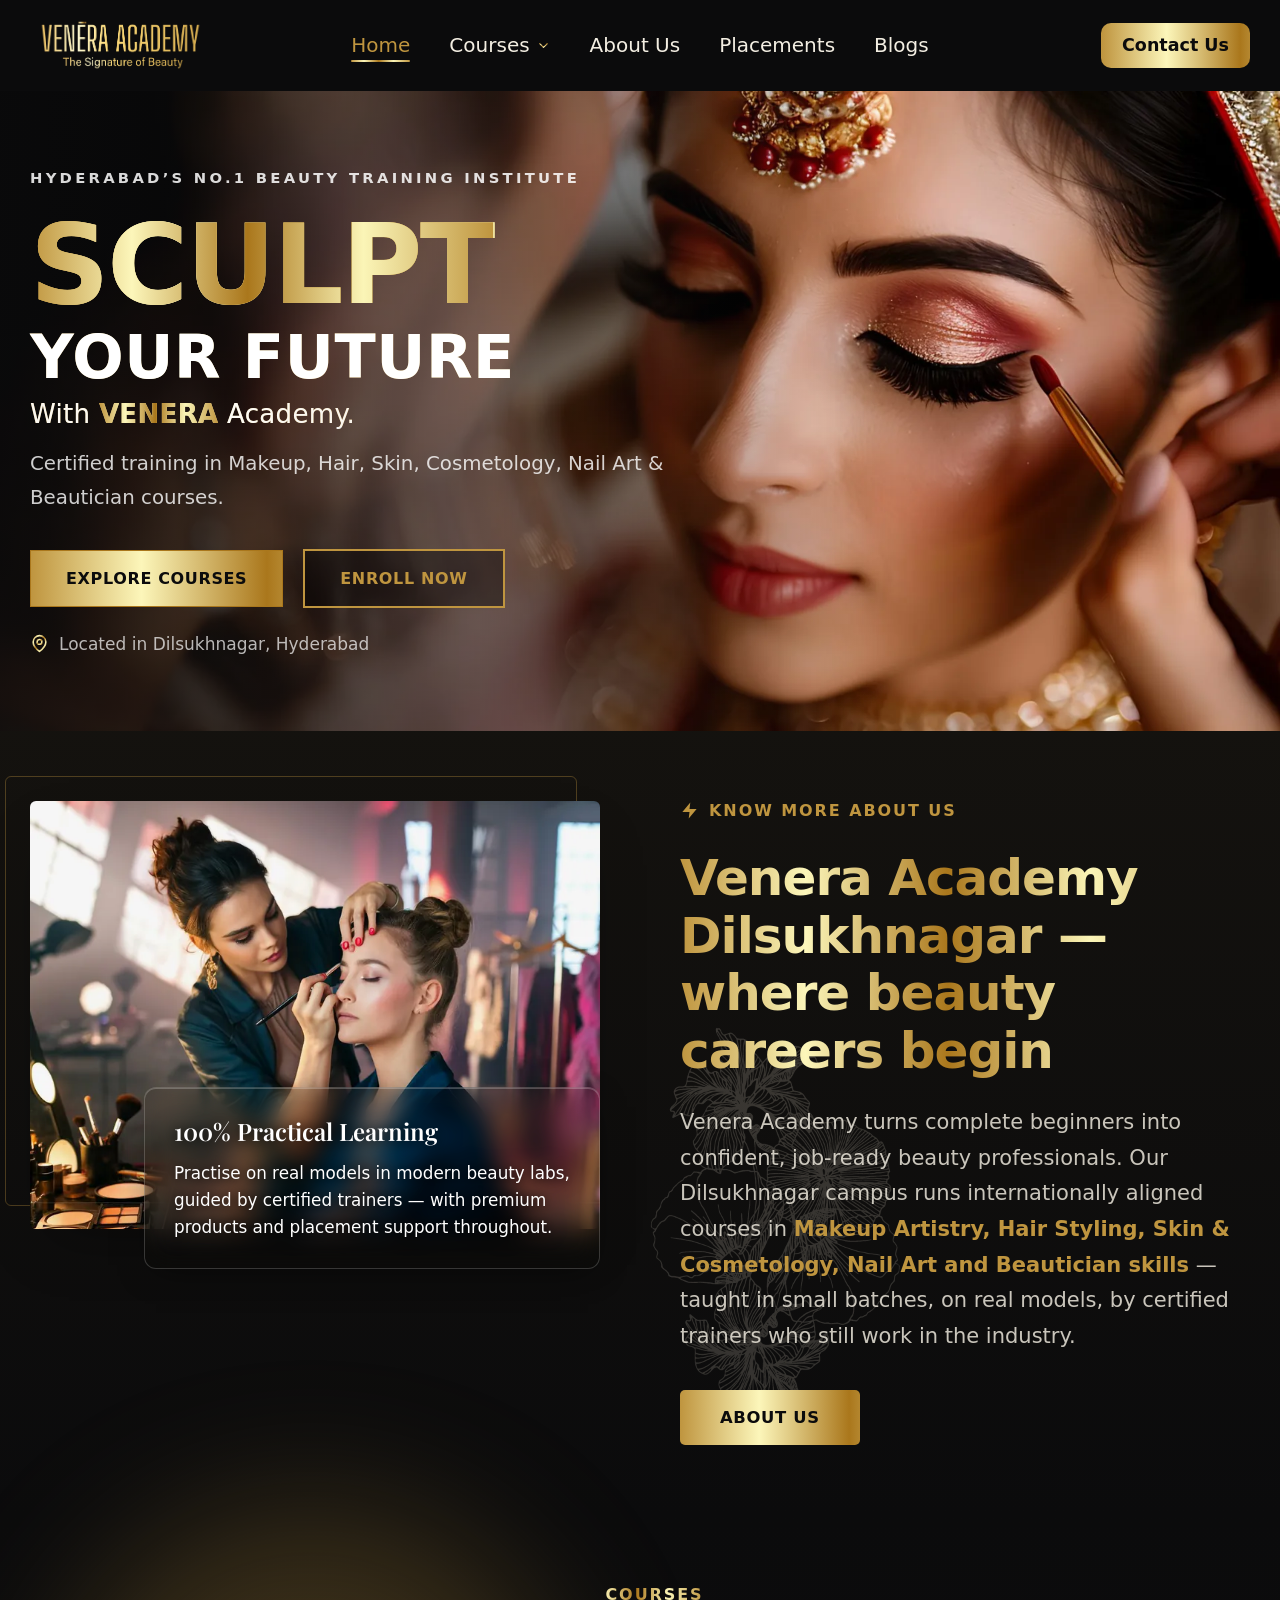
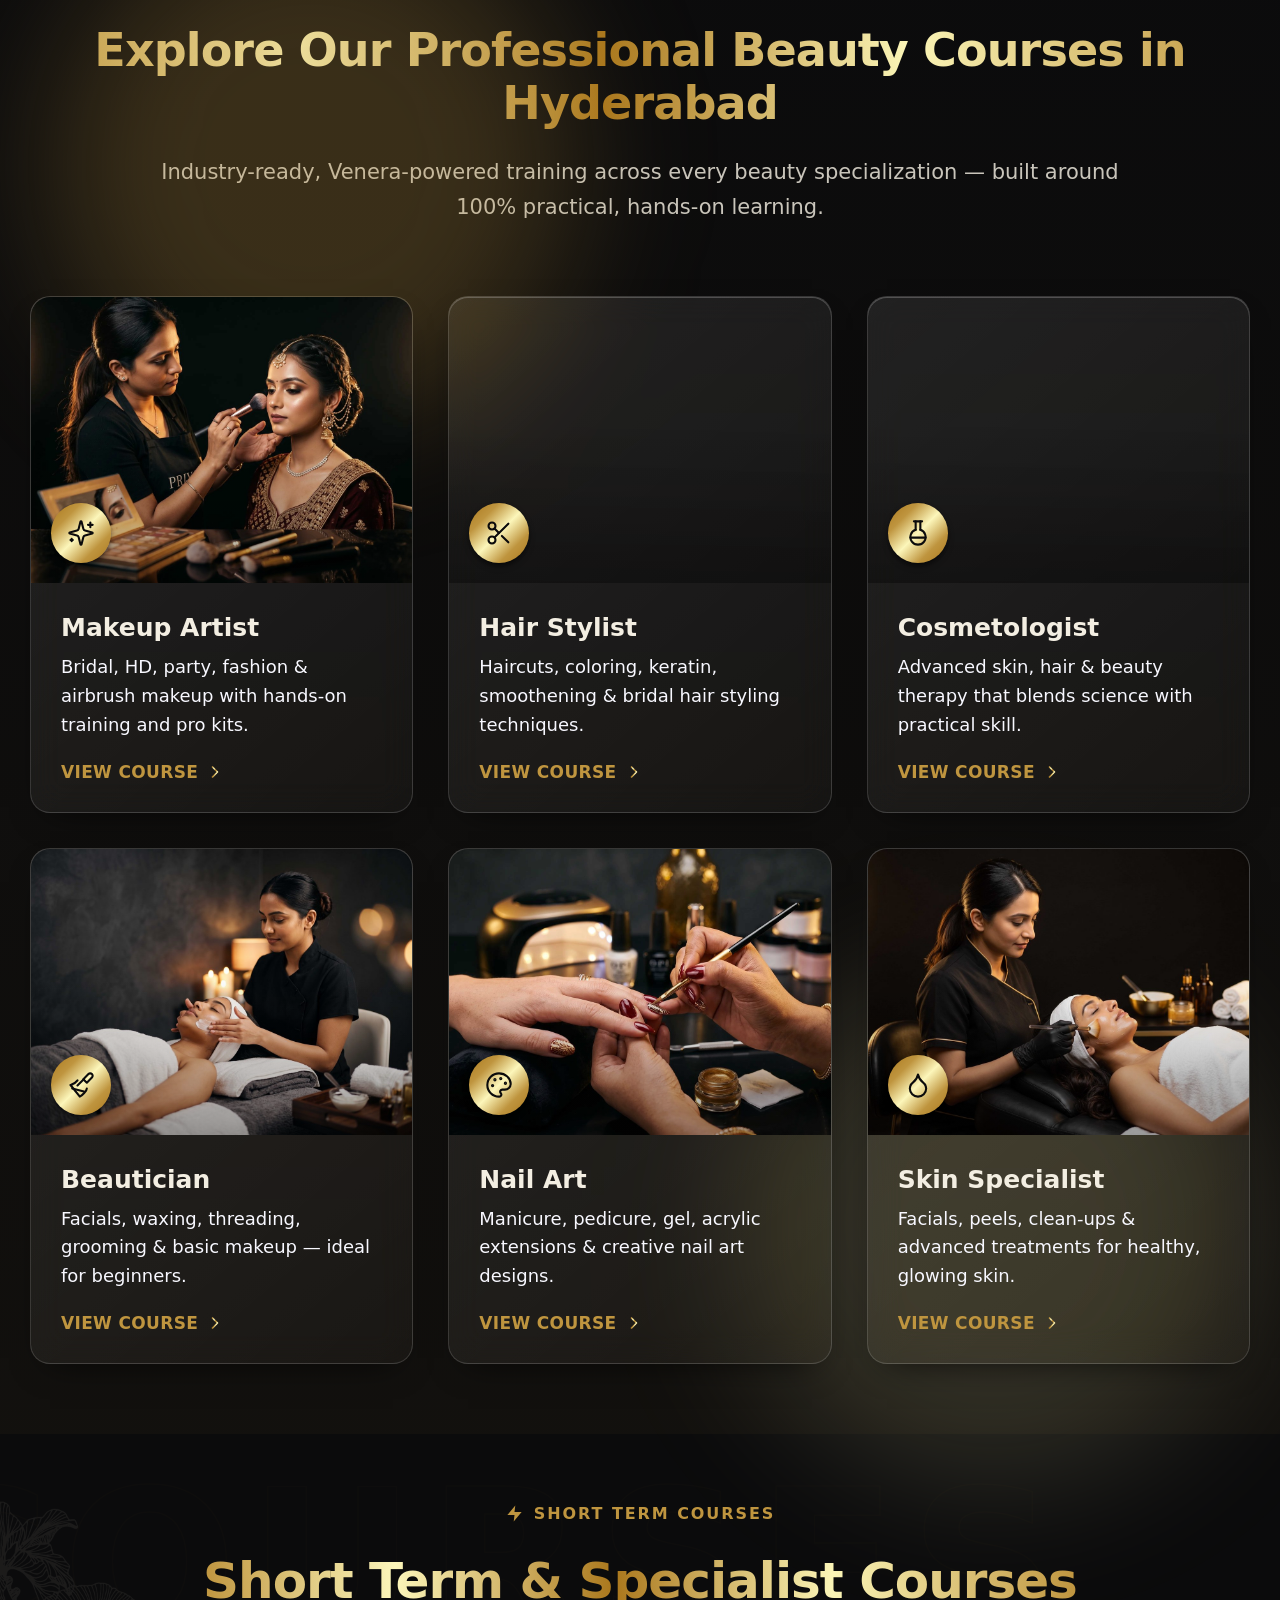
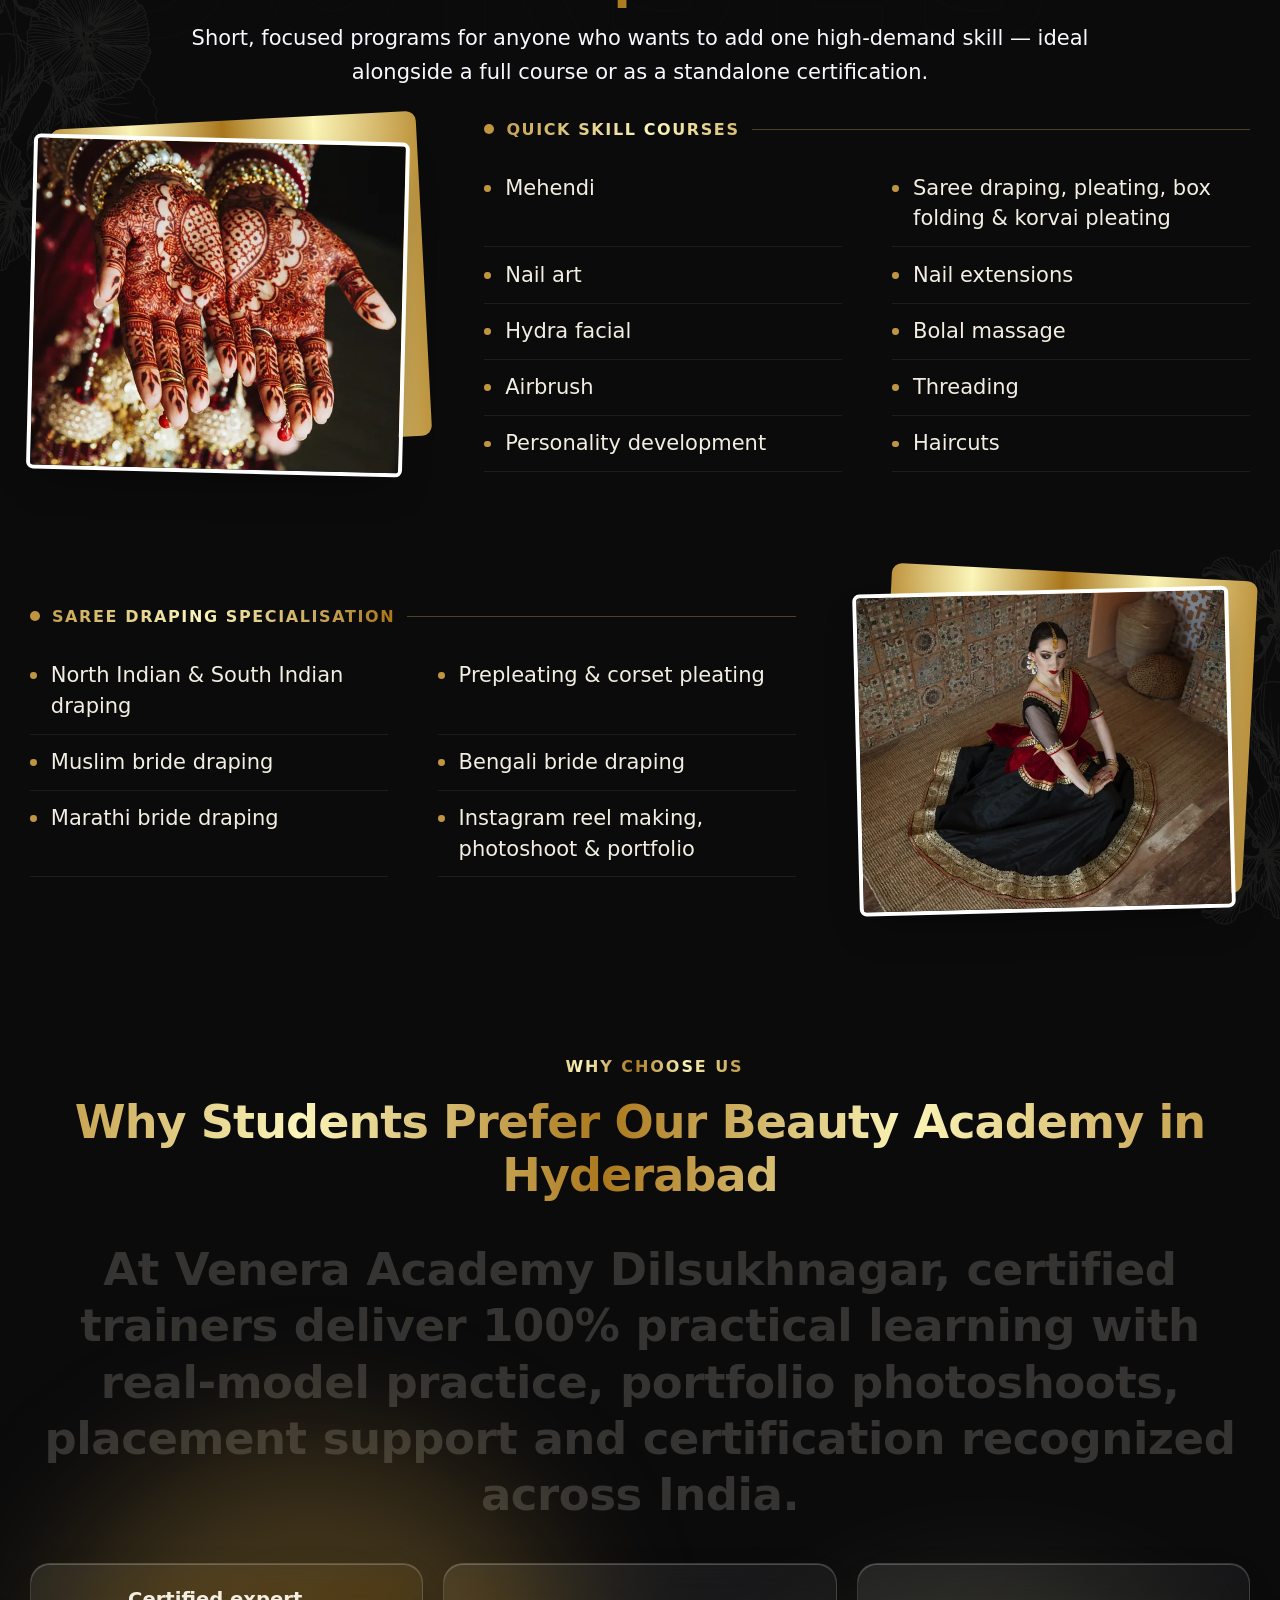
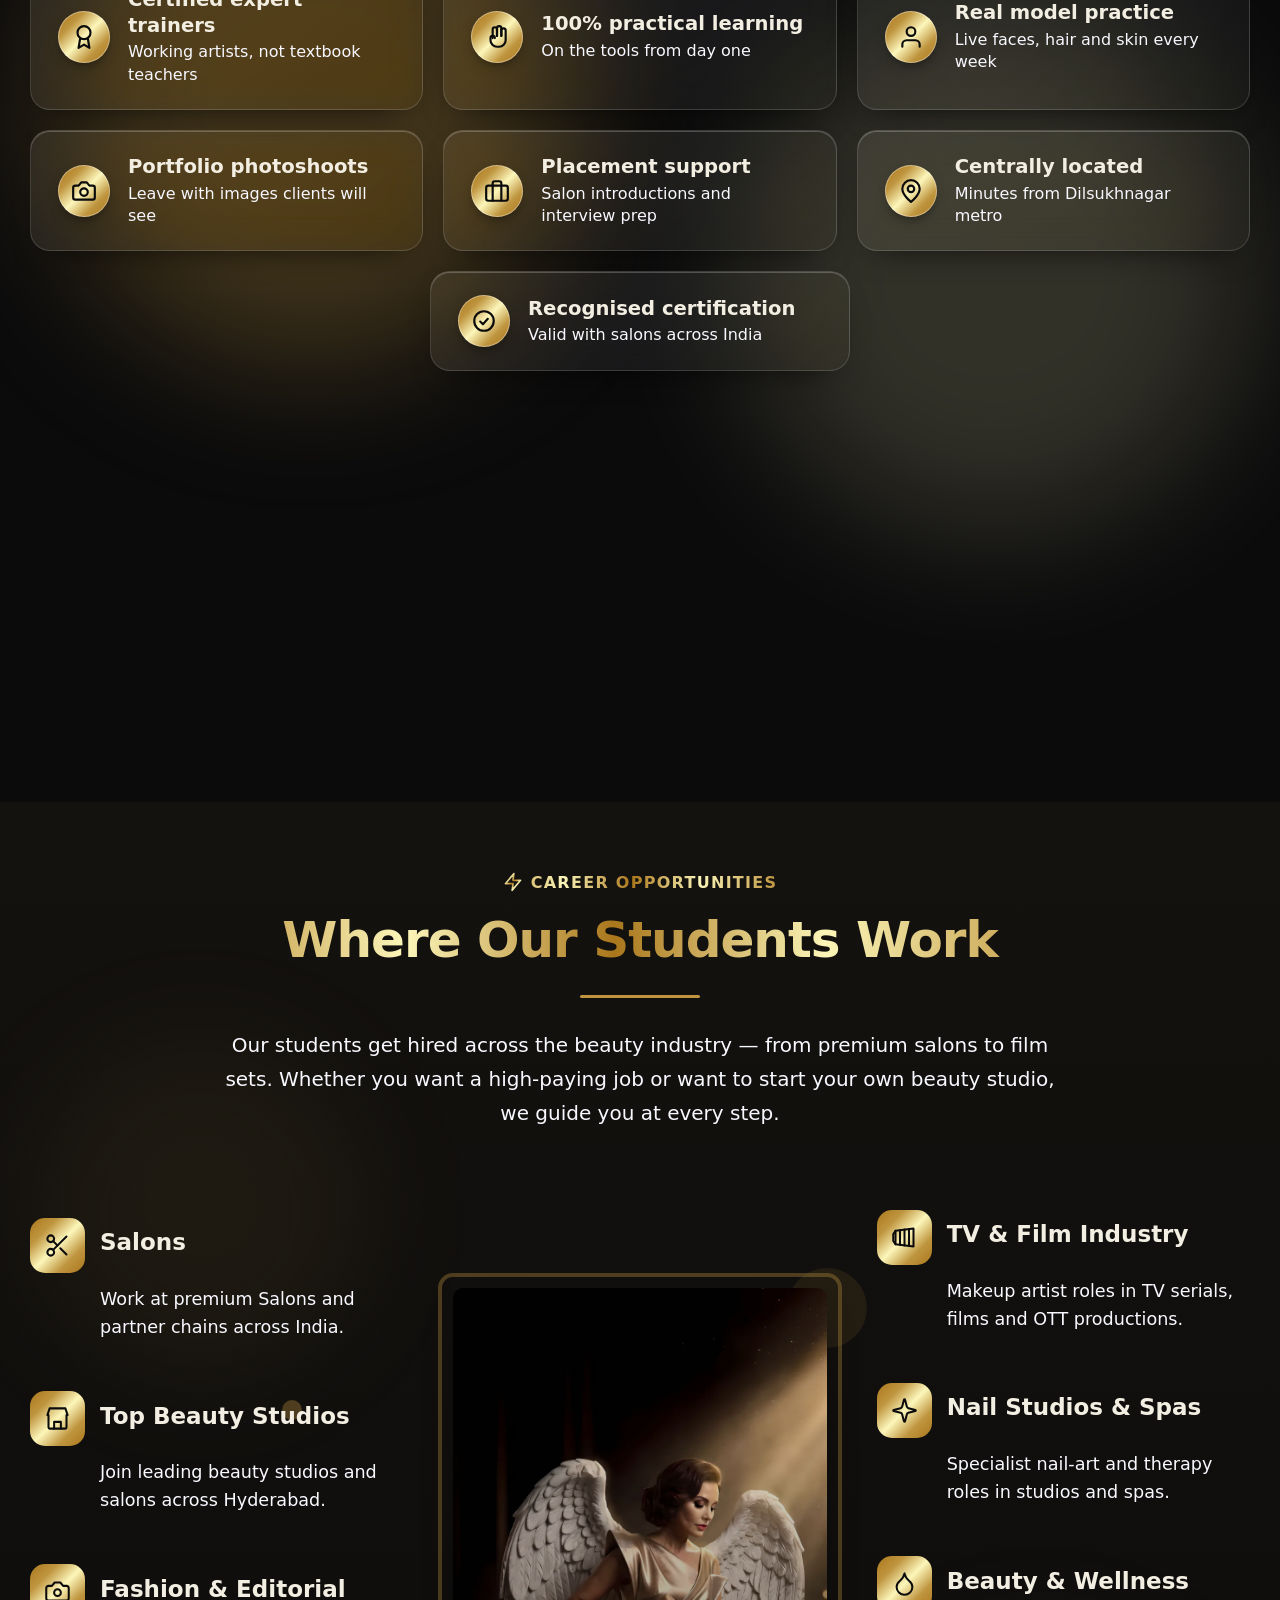
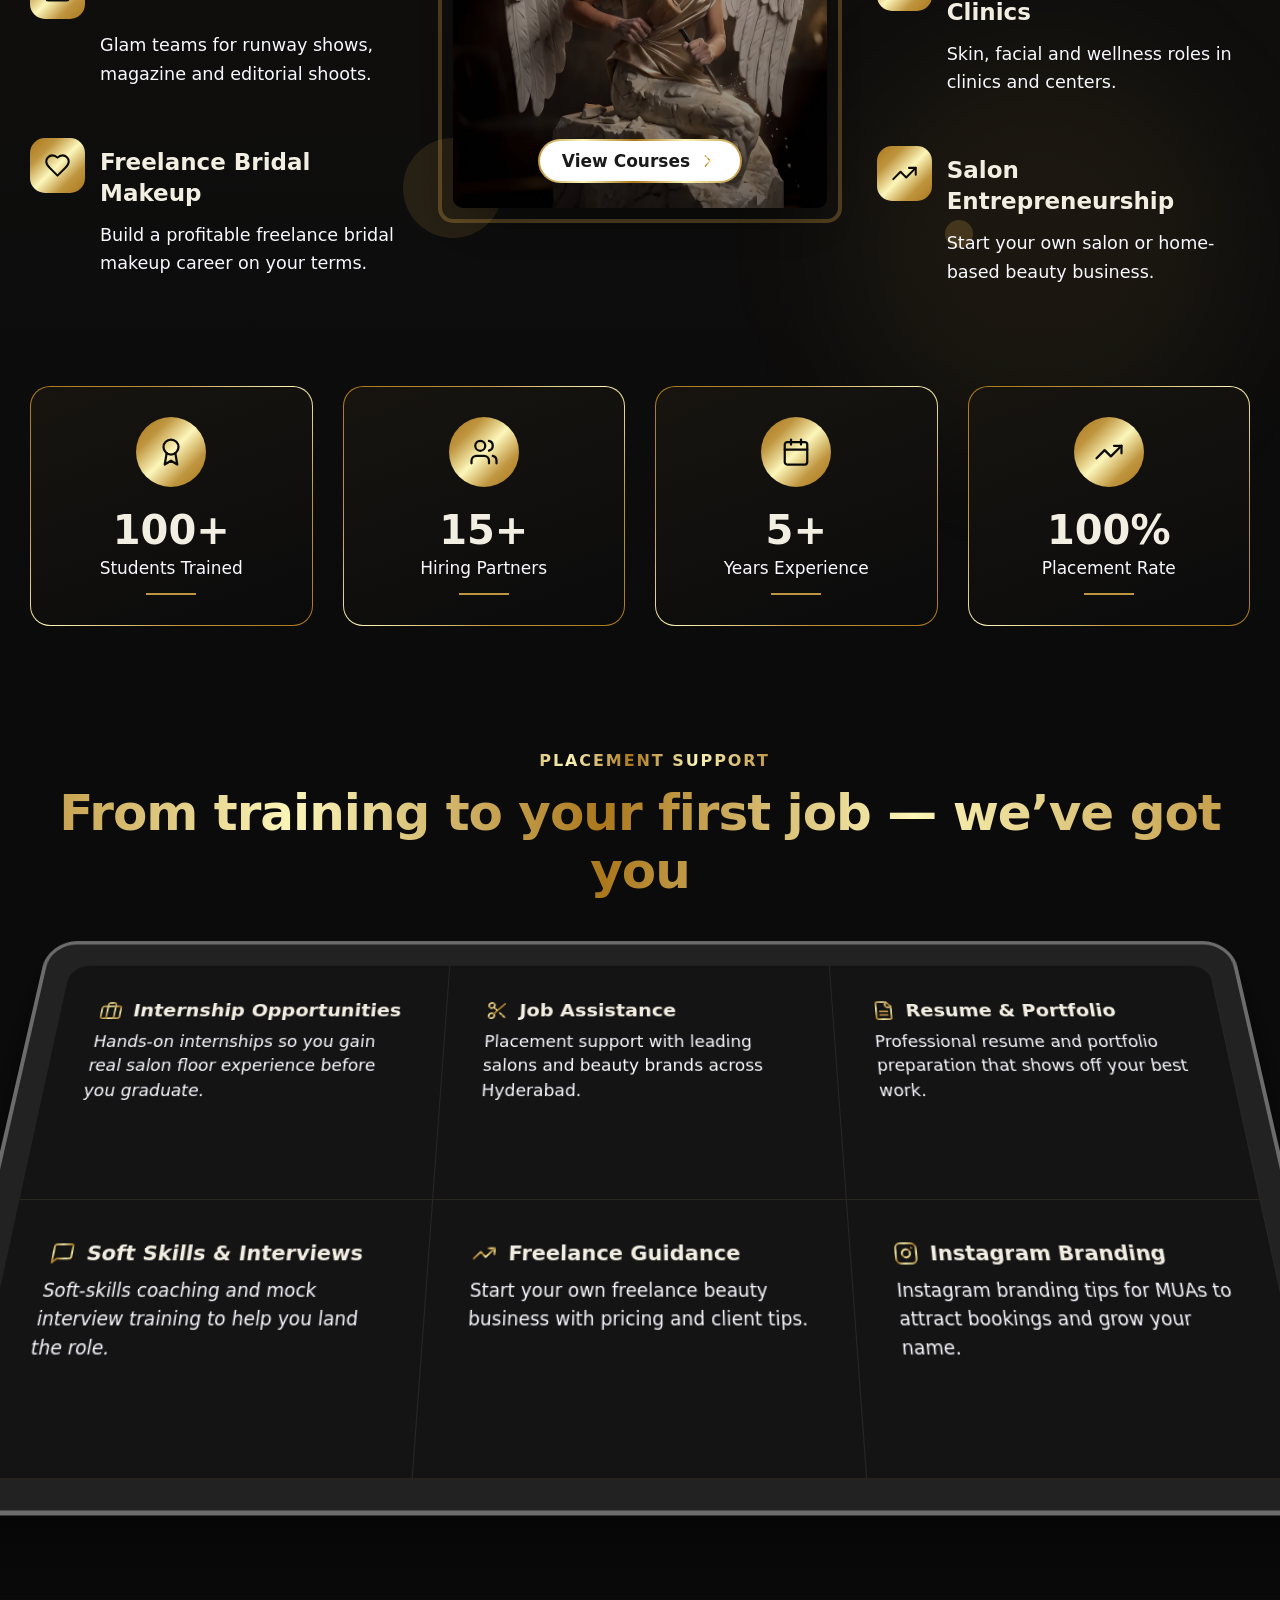
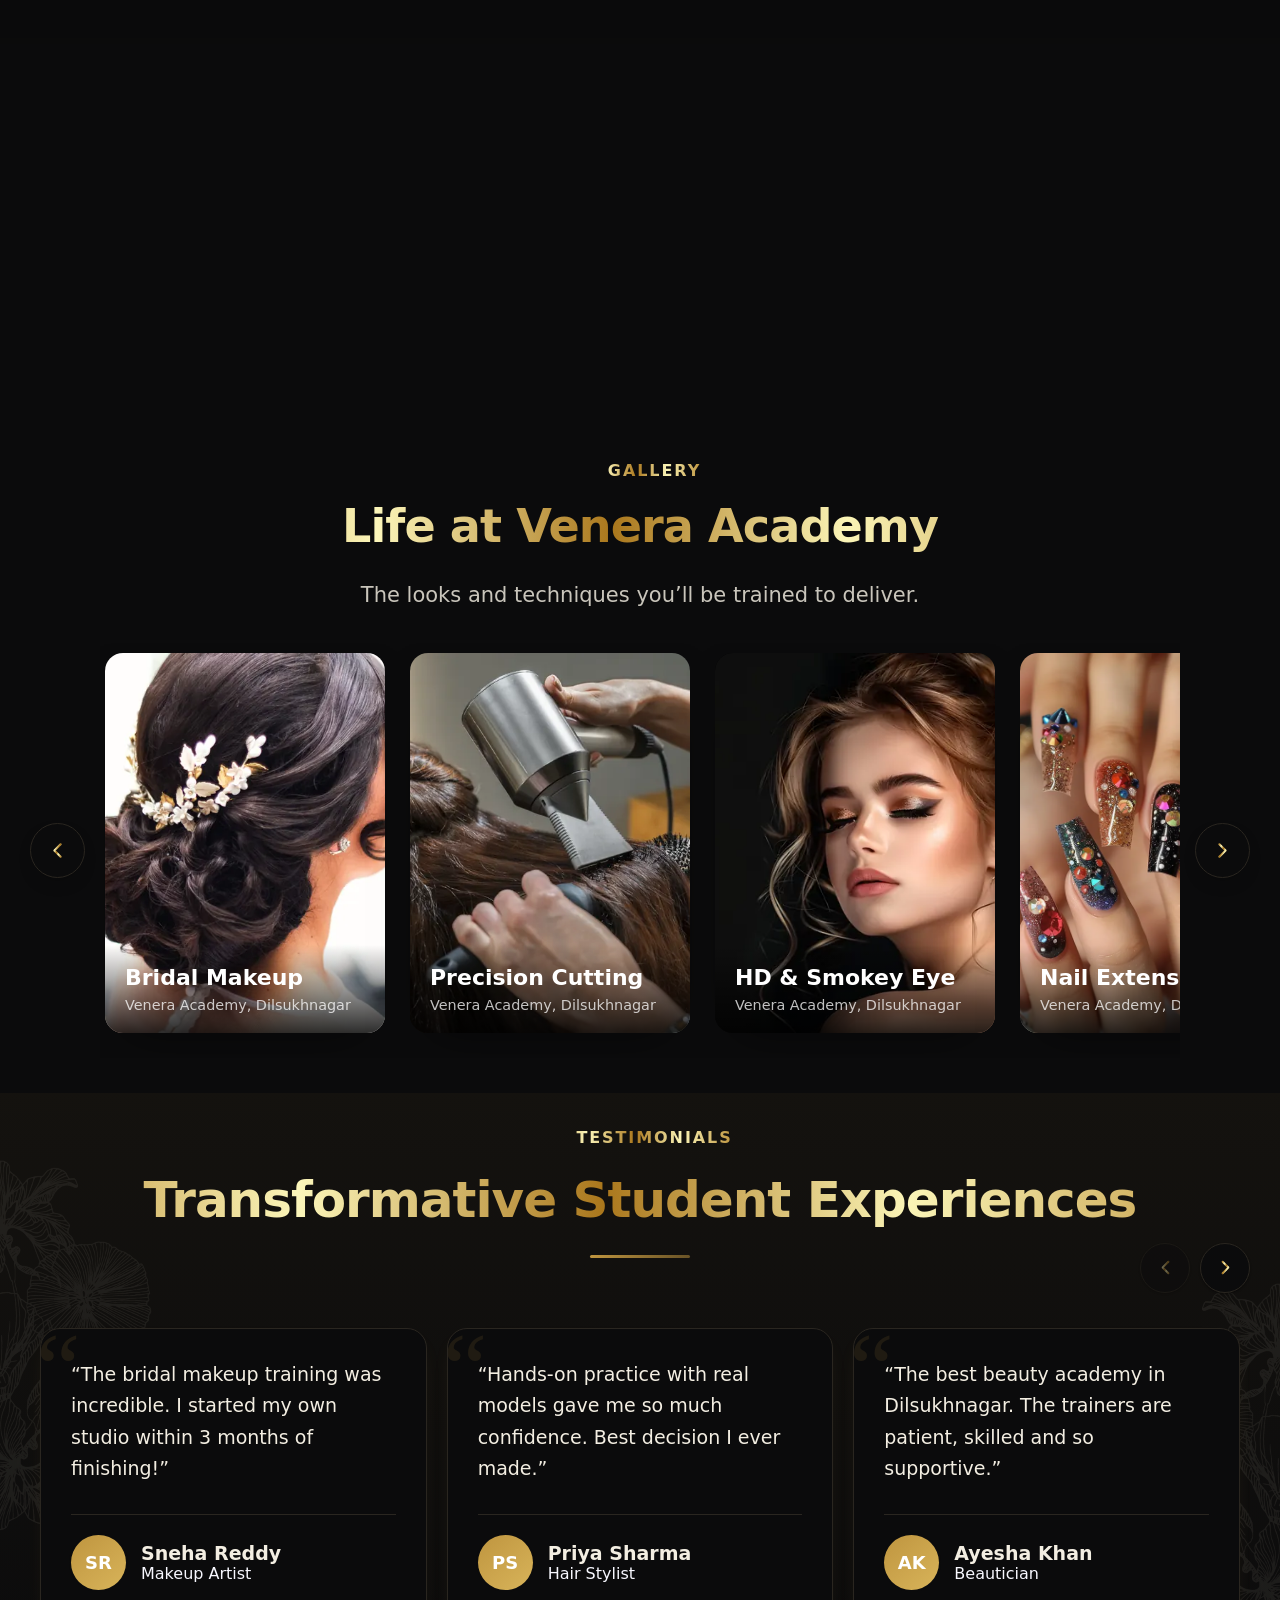
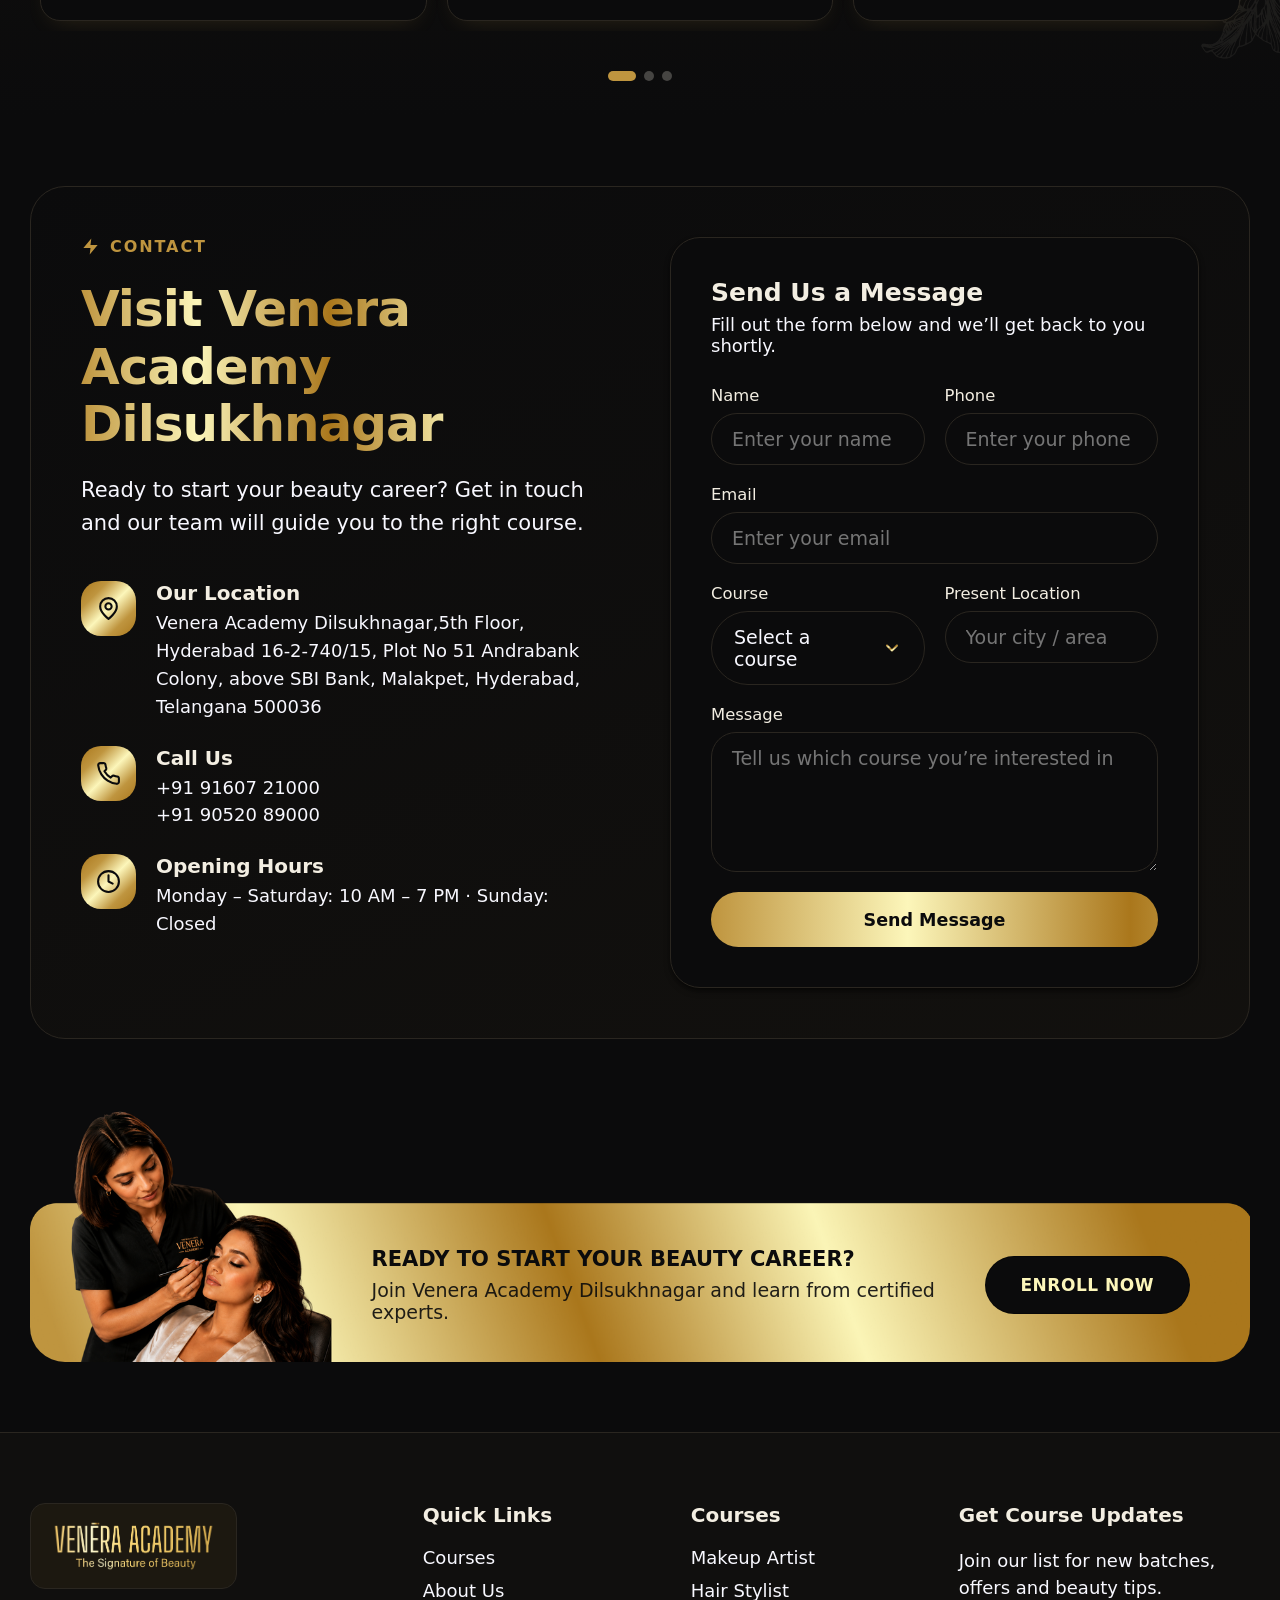
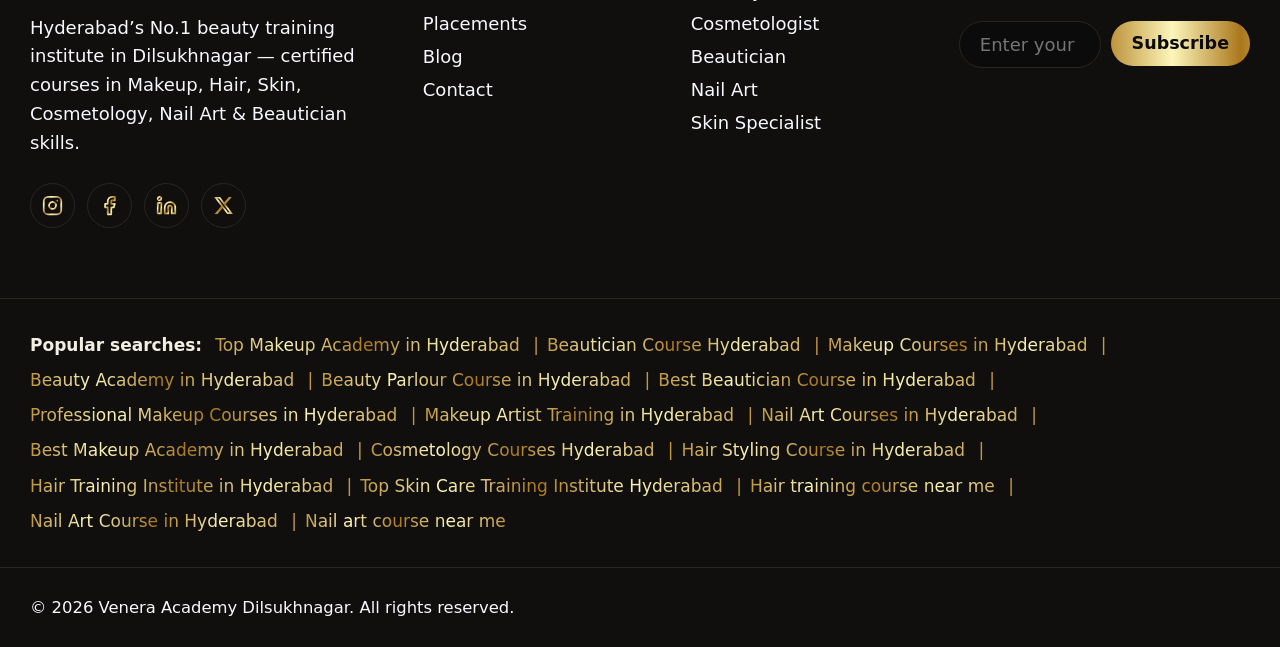
==== commit ecbfde3d: "Header: hamburger through tablet, bar from 1024px The switch was at 768px, so an iPad in portrait go" ====
--- a/index.html
+++ b/index.html
@@ -53,7 +53,7 @@
 	<link rel="preconnect" href="https://fonts.googleapis.com">
 	<link rel="preconnect" href="https://fonts.gstatic.com" crossorigin>
 	<link href="https://fonts.googleapis.com/css2?family=Playfair+Display:ital,wght@0,600;0,700;1,600&display=swap" rel="stylesheet">
-	<link rel="stylesheet" href="css/styles.css?v=136">
+	<link rel="stylesheet" href="css/styles.css?v=137">
 	<!-- SEO:START — structured data (schema.org). Generated; keep in sync with visible page content. -->
 	<script type="application/ld+json">
 	{
--- a/css/styles.css
+++ b/css/styles.css
@@ -801,7 +801,8 @@
 
 /* ---- Desktop nav ---- */
 .nav-menu { display: none; align-items: center; gap: .25rem; }
-@media (min-width: 768px) { .nav-menu { display: flex; } }
+/* the bar replaces the hamburger only at 1024px — tablets keep the drawer */
+@media (min-width: 1024px) { .nav-menu { display: flex; } }
 
 .nav-item { position: relative; }
 
@@ -950,7 +951,7 @@
 
 /* ---- Buttons ---- */
 .nav-actions { display: none; align-items: center; gap: .5rem; }
-@media (min-width: 768px) { .nav-actions { display: flex; } }
+@media (min-width: 1024px) { .nav-actions { display: flex; } }
 
 .btn {
 	display: inline-flex;
@@ -990,7 +991,7 @@
 .btn-icon { width: 2.25rem; padding: 0; }
 
 .menu-toggle { display: inline-flex; }
-@media (min-width: 768px) { .menu-toggle { display: none; } }
+@media (min-width: 1024px) { .menu-toggle { display: none; } }
 
 /* ---- Animated menu icon ---- */
 .menu-icon { width: 1.25rem; height: 1.25rem; }
@@ -1014,7 +1015,7 @@
 	overflow-y: auto;
 }
 .mobile-menu.open { display: flex; }
-@media (min-width: 768px) { .mobile-menu, .mobile-menu.open { display: none; } }
+@media (min-width: 1024px) { .mobile-menu, .mobile-menu.open { display: none; } }
 
 .mobile-menu-inner {
 	display: flex;
@@ -3909,7 +3910,7 @@
    640px phone by 150px, so the Contact button sat below the fold. Compact
    rows, and on short viewports the course blurbs go — the titles alone say
    what each course is. */
-@media (max-width: 767px) {
+@media (max-width: 1023px) {
 	.mobile-menu-inner { padding: .75rem 1rem; gap: .35rem; }
 	/* the link list takes the slack, so a tall phone spreads the rows out
 	   instead of leaving a hole above Contact Us */
@@ -3923,7 +3924,7 @@
 	.mobile-menu .list-item .text .desc { font-size: .72rem; line-height: 1.3; }
 	.mobile-actions { padding-top: .35rem; }
 }
-@media (max-width: 767px) and (max-height: 740px) {
+@media (max-width: 1023px) and (max-height: 740px) {
 	.mobile-menu .list-item .text .desc { display: none; }
 	.mobile-menu .list-item { padding: .3rem .4rem; }
 	.mobile-menu .list-item .icon-box { width: 2rem; height: 2rem; }
@@ -3931,7 +3932,7 @@
 
 /* Taller phones have room for a roomier drawer — bigger rows and labels,
    which fills the panel rather than stretching the gaps between small ones. */
-@media (max-width: 767px) and (min-height: 741px) {
+@media (max-width: 1023px) and (min-height: 741px) {
 	.mobile-menu-inner { padding: 1rem; }
 	.mobile-link { padding: .7rem .25rem; font-size: 1.1rem; }
 	.mobile-menu .list-item { padding: .55rem .45rem; gap: .7rem; }
@@ -3942,11 +3943,4 @@
 	.mobile-section { font-size: 1rem; }
 }
 
-/* At 768px the bar is tight enough that "About Us" broke onto two lines
-   and pushed the header taller than its links. */
-@media (min-width: 768px) and (max-width: 1023px) {
-	.nav-menu { gap: .85rem; }
-	.nav-menu a, .nav-menu button { white-space: nowrap; font-size: .85rem; }
-	.nav-actions .btn { padding: 0 .9rem; font-size: .82rem; white-space: nowrap; }
-	.logo img, .logo svg { max-width: 8.5rem; }
-}
+}
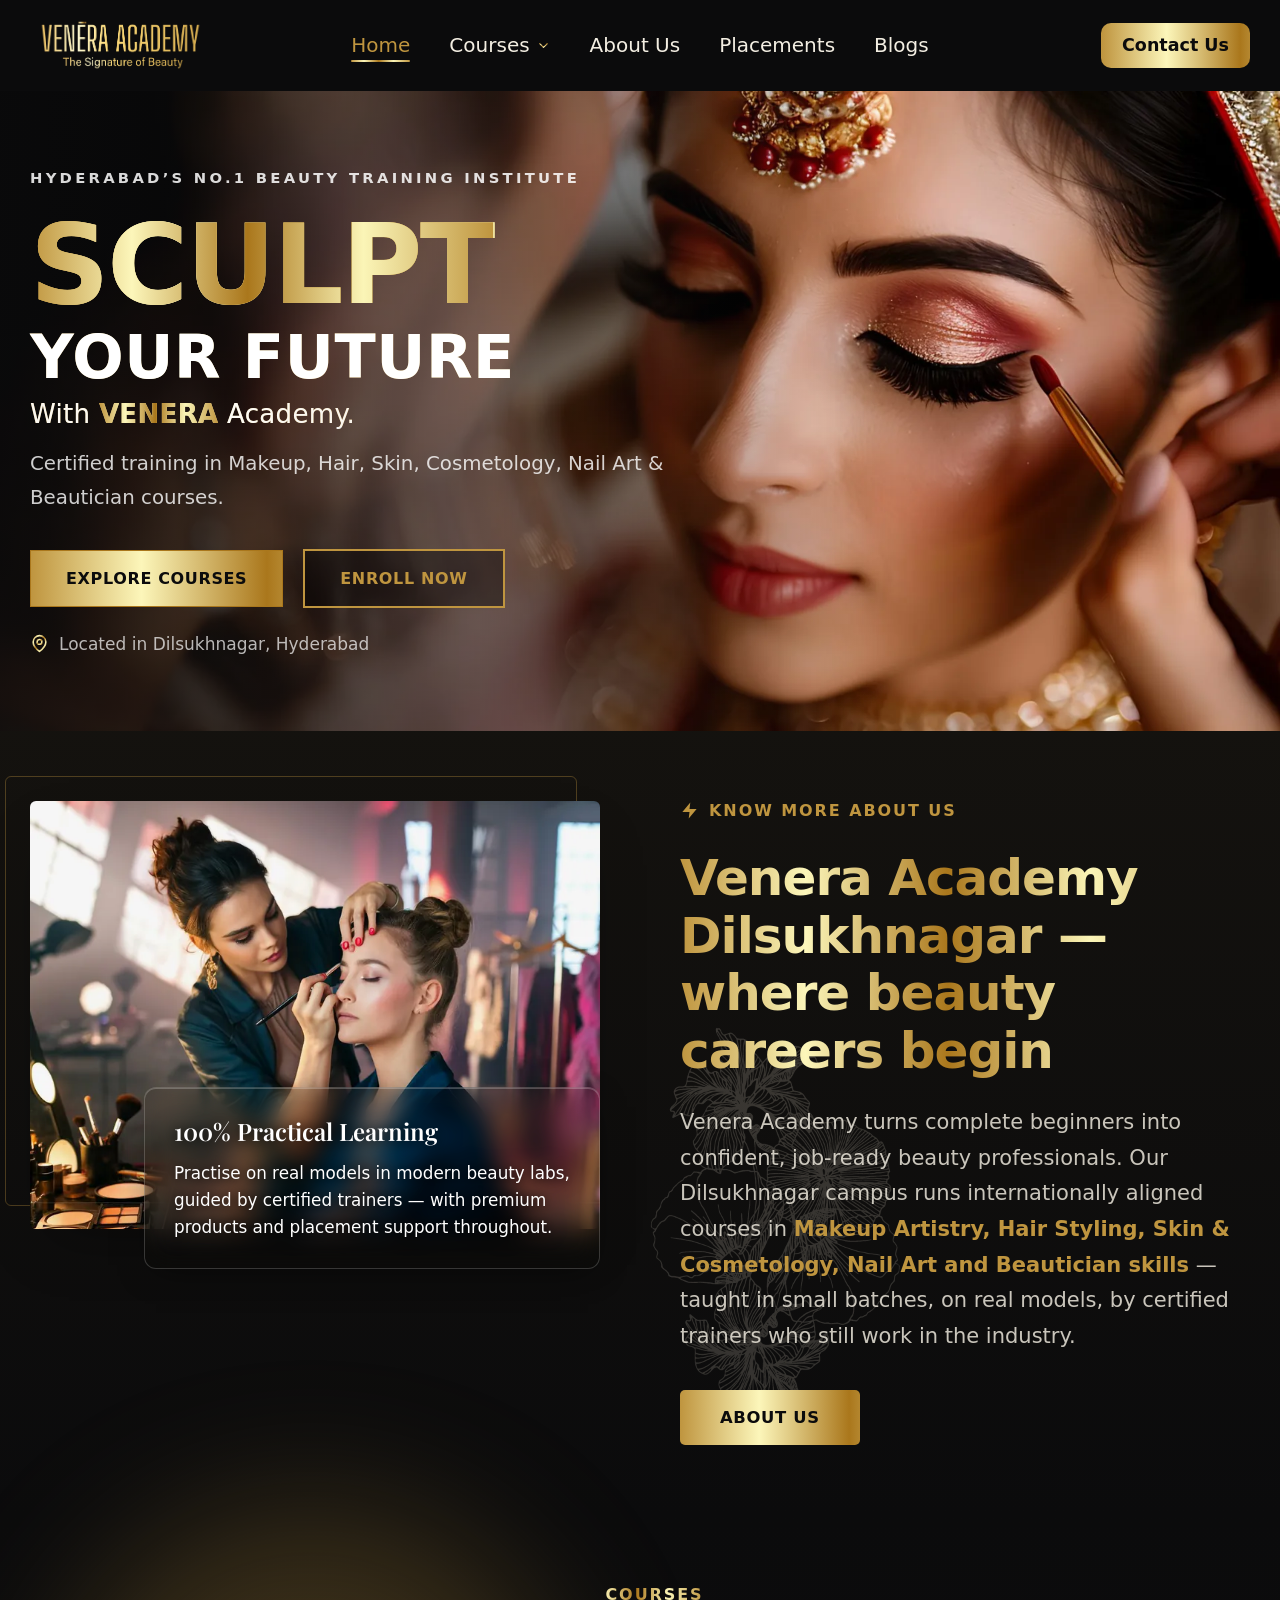
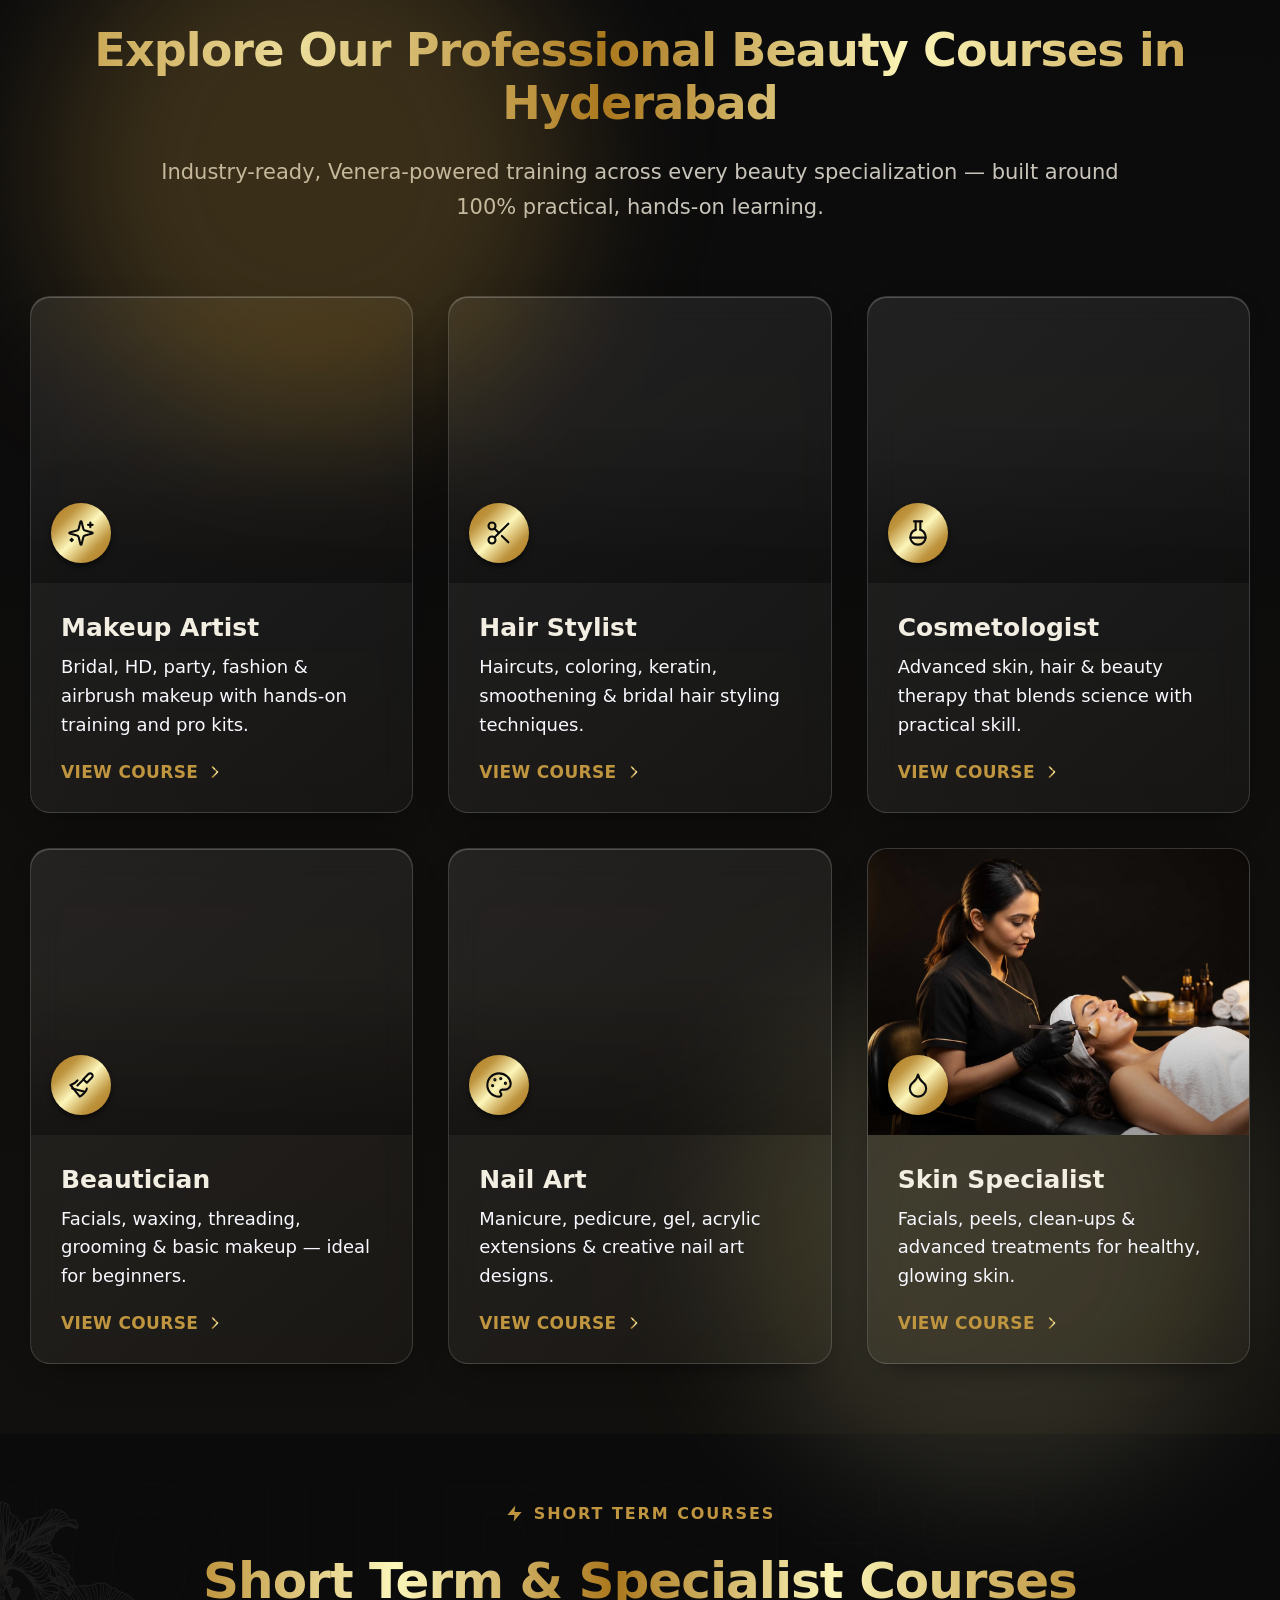
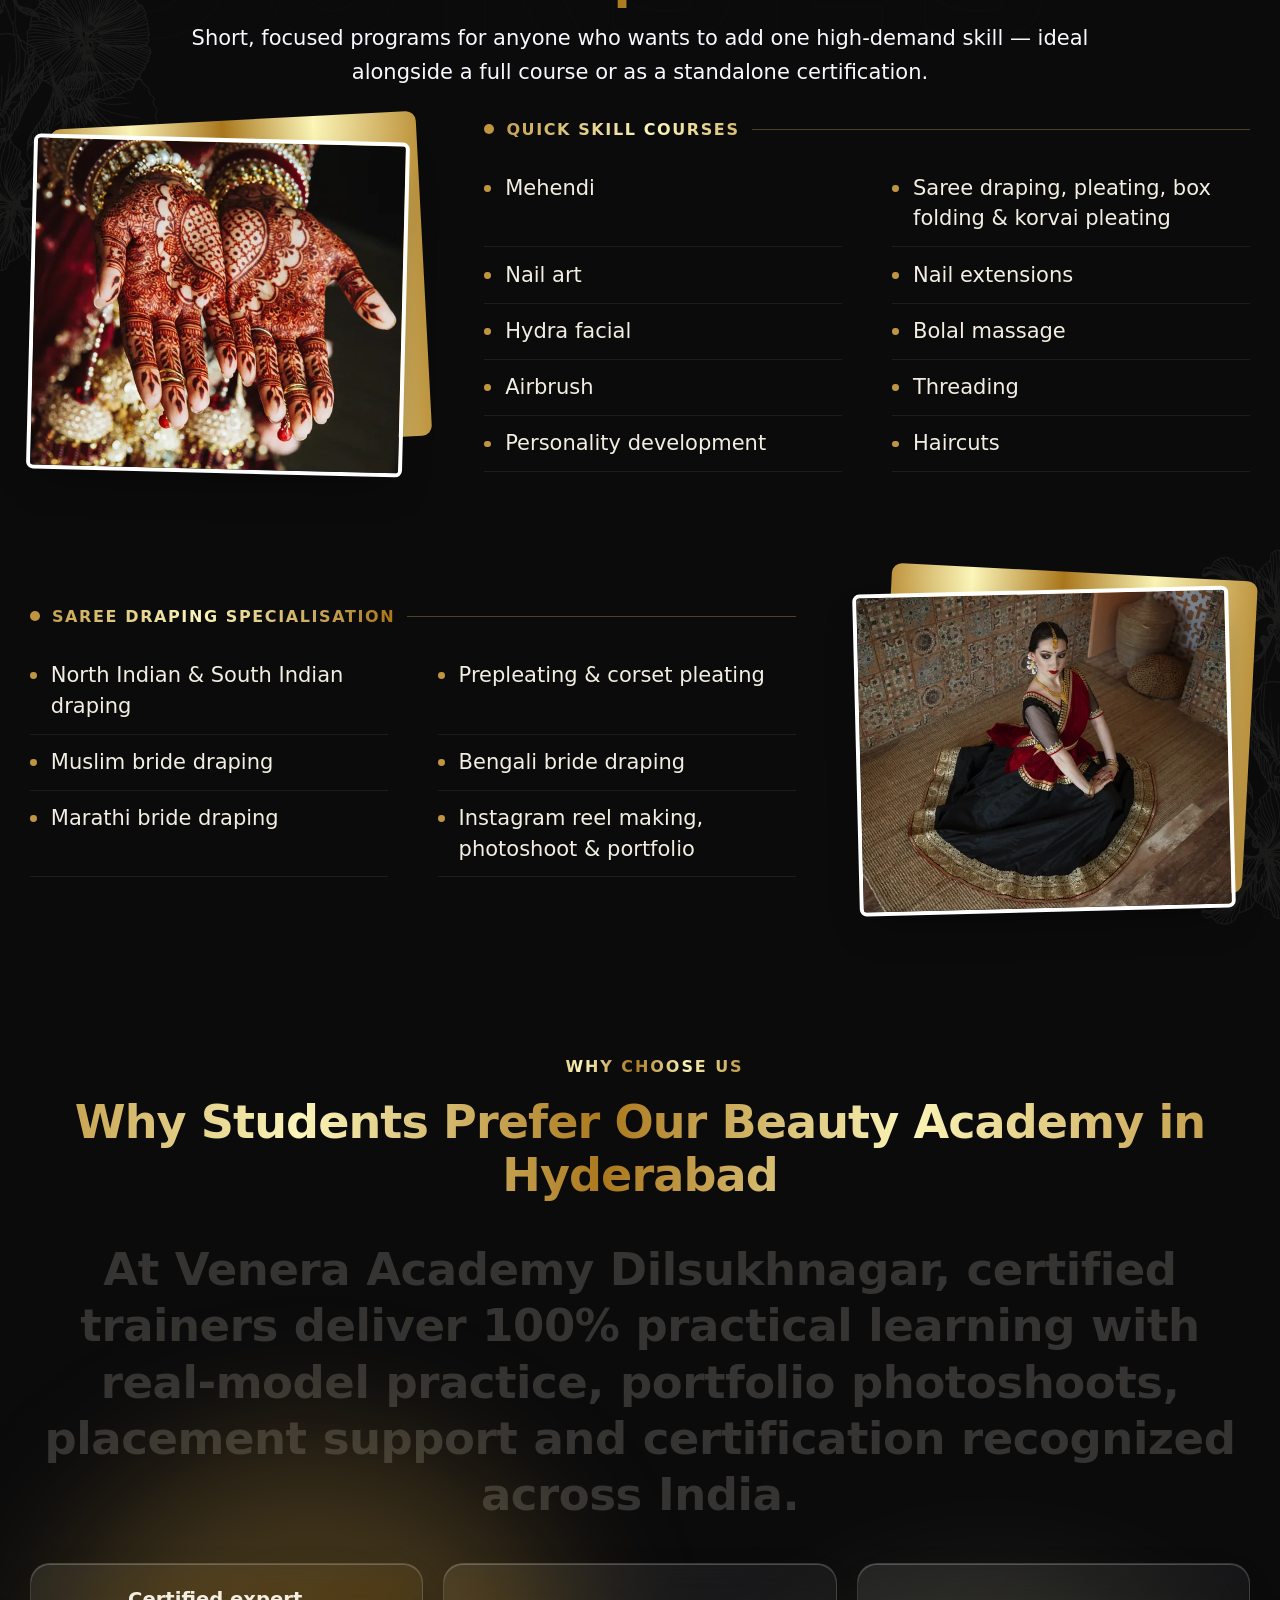
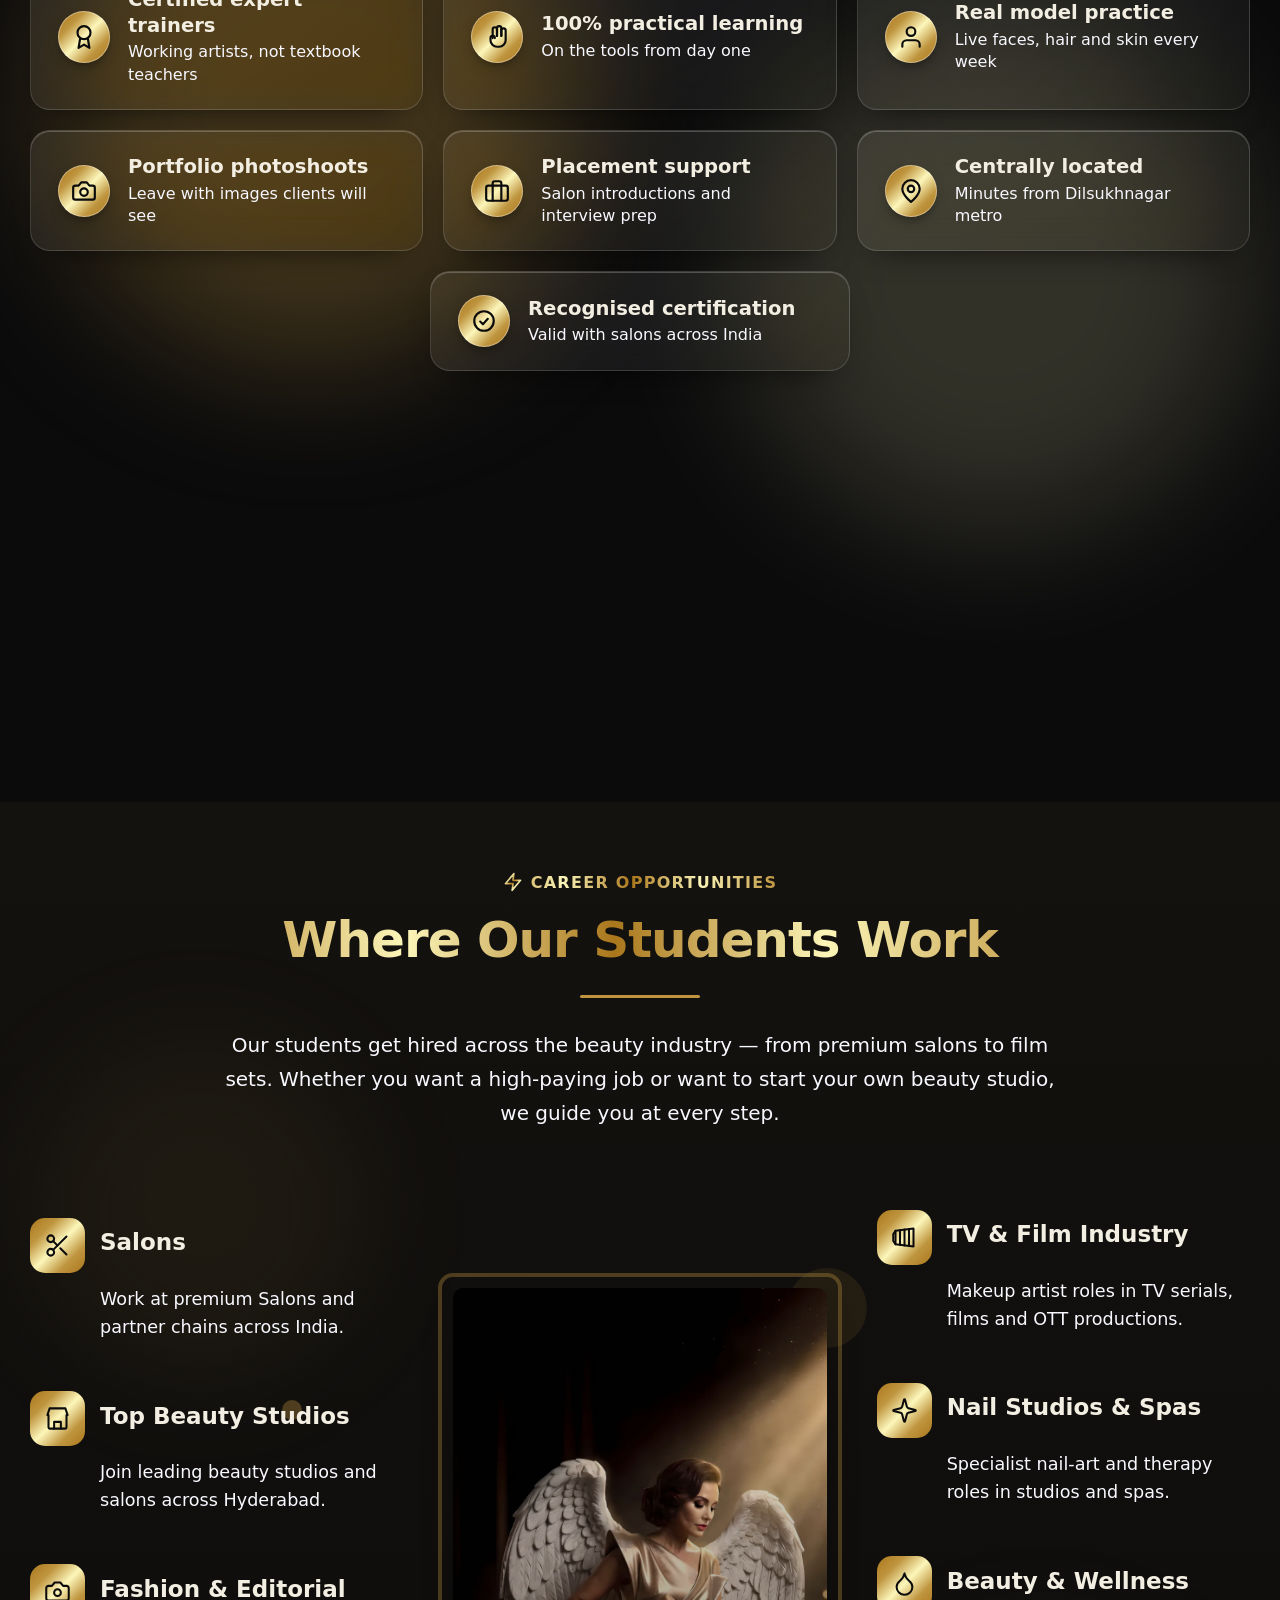
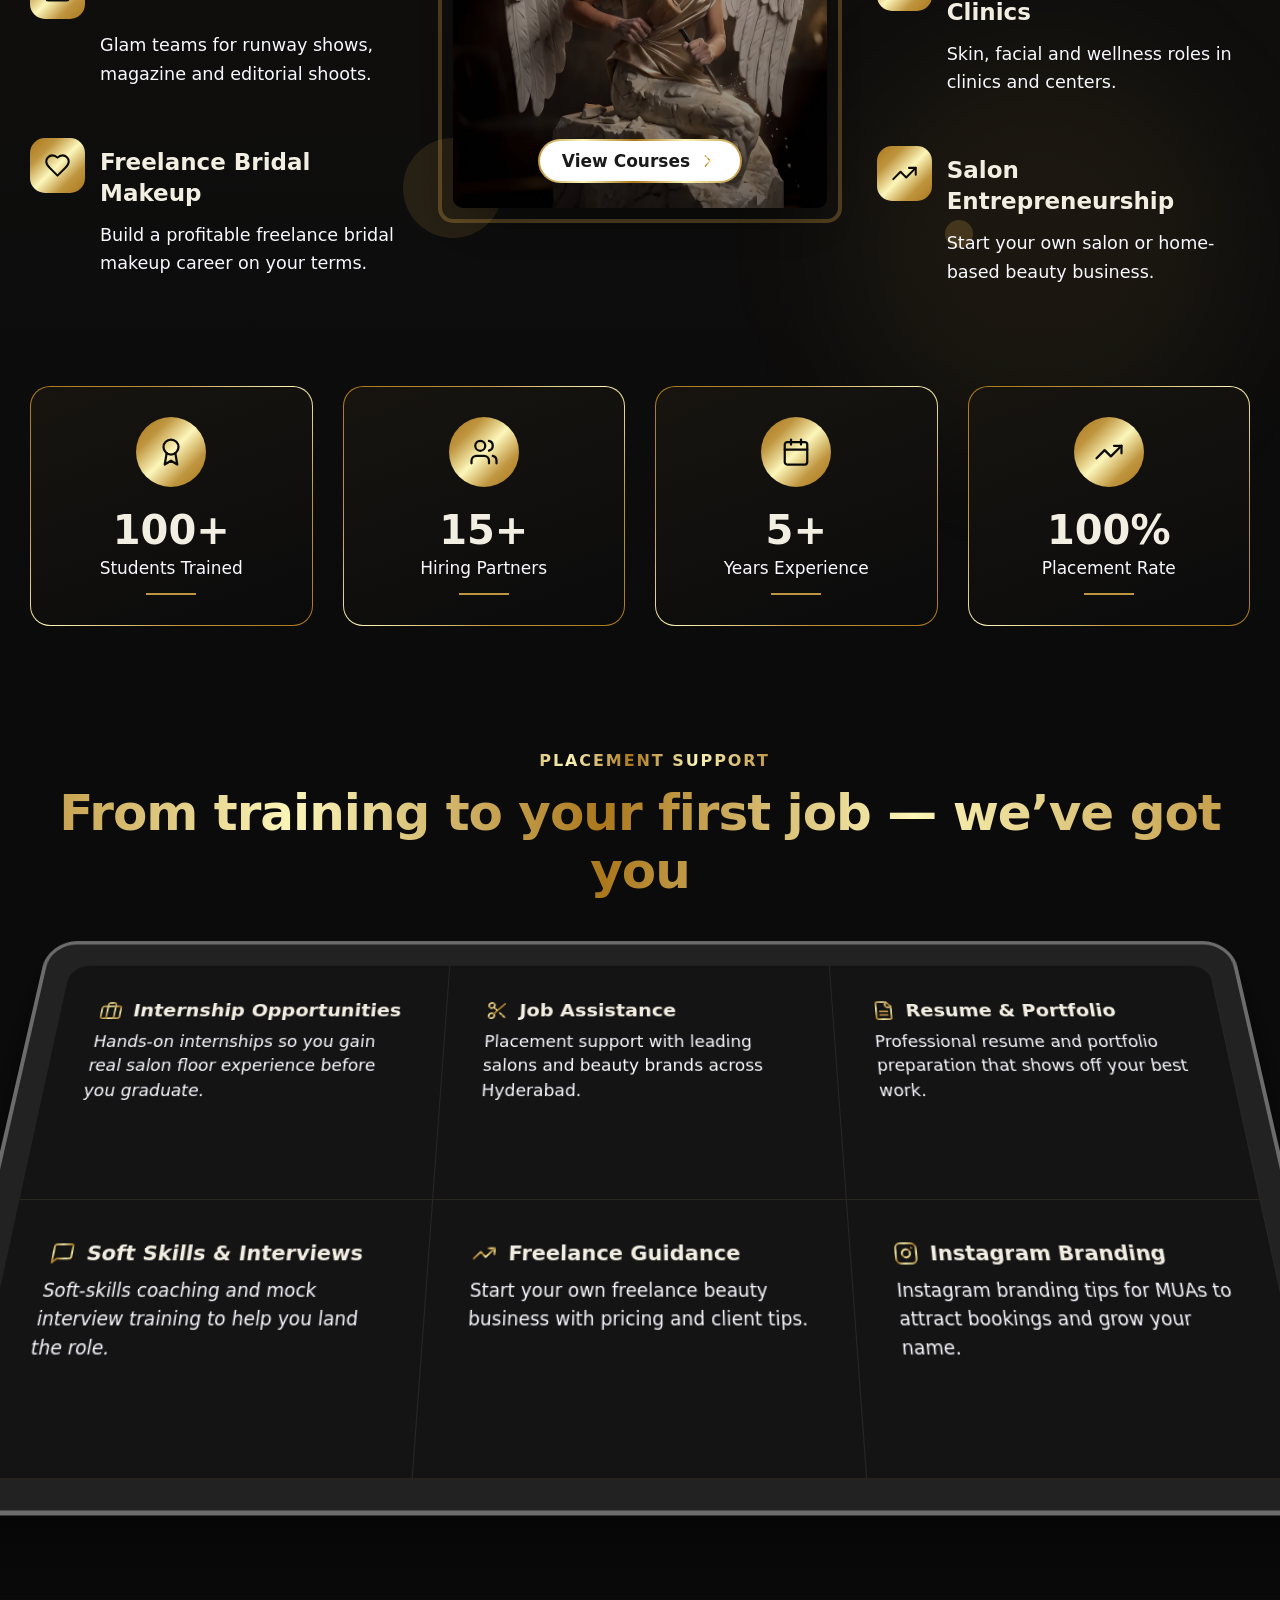
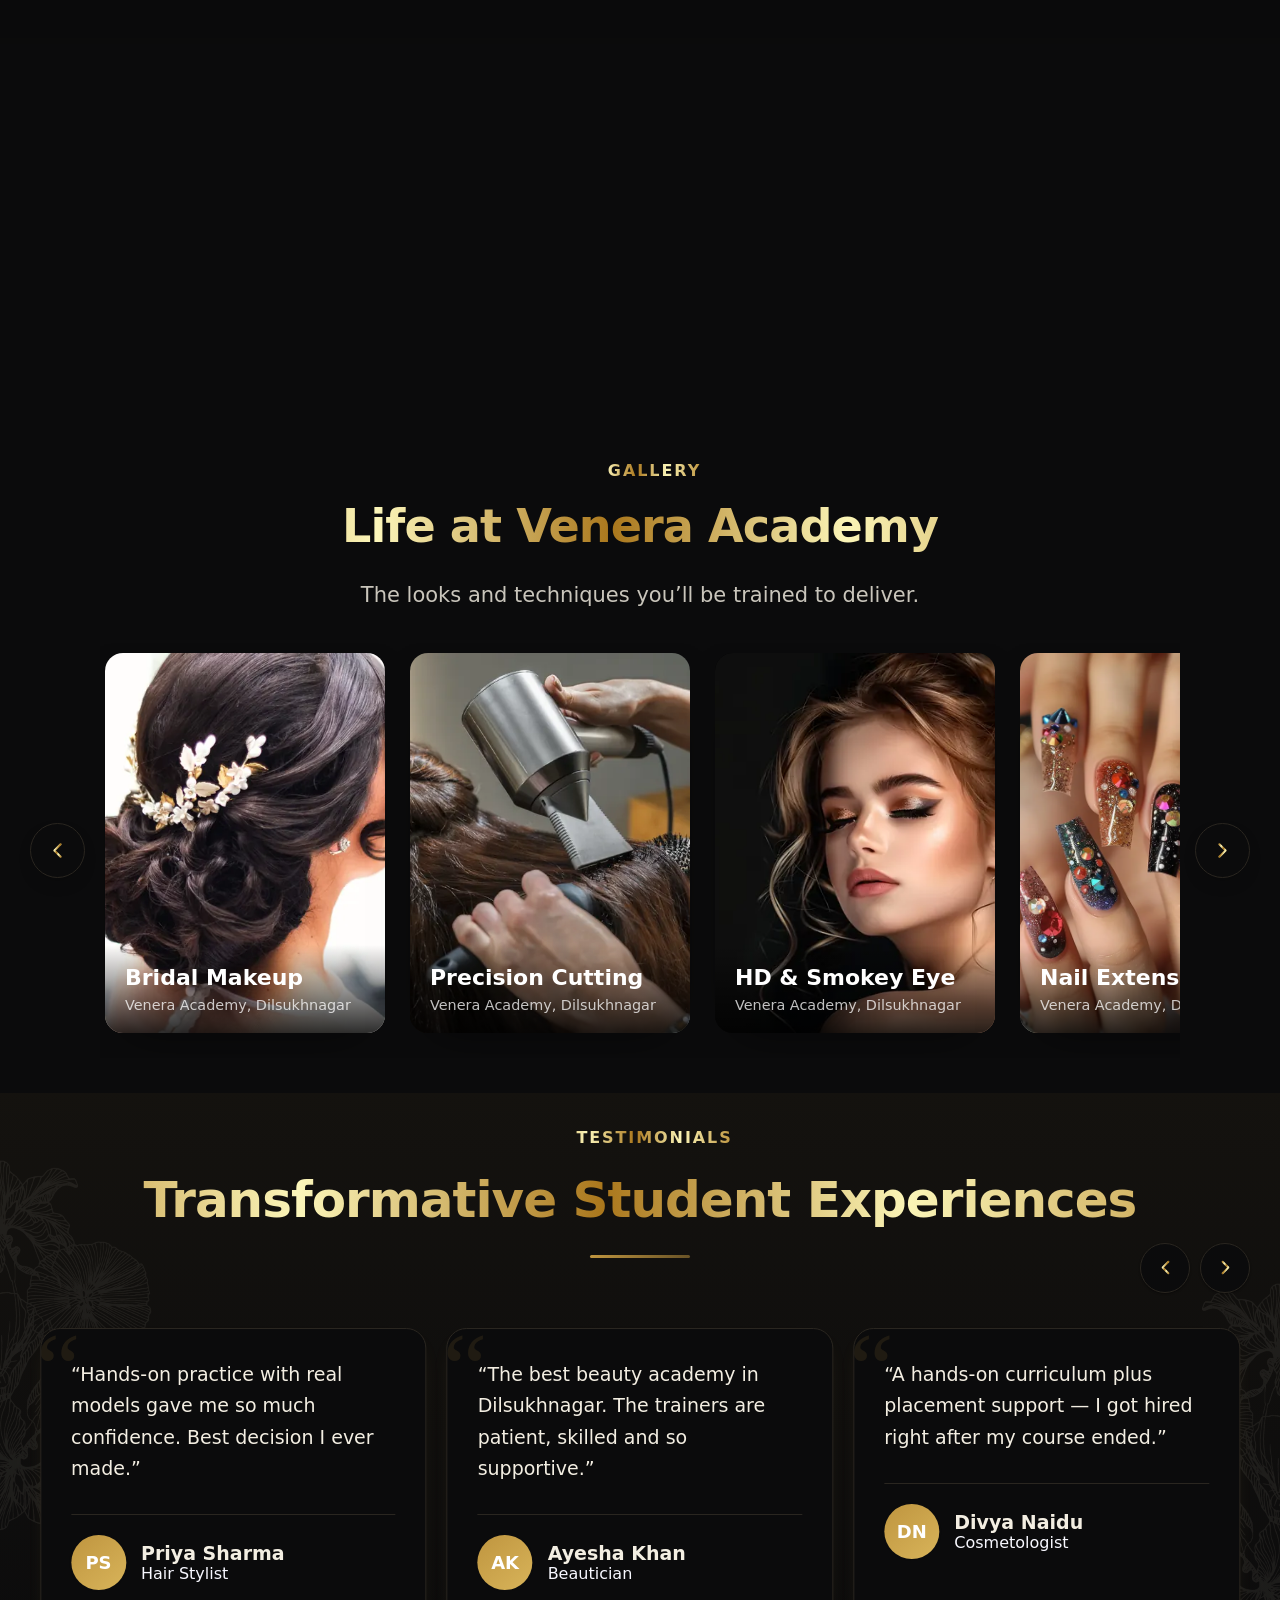
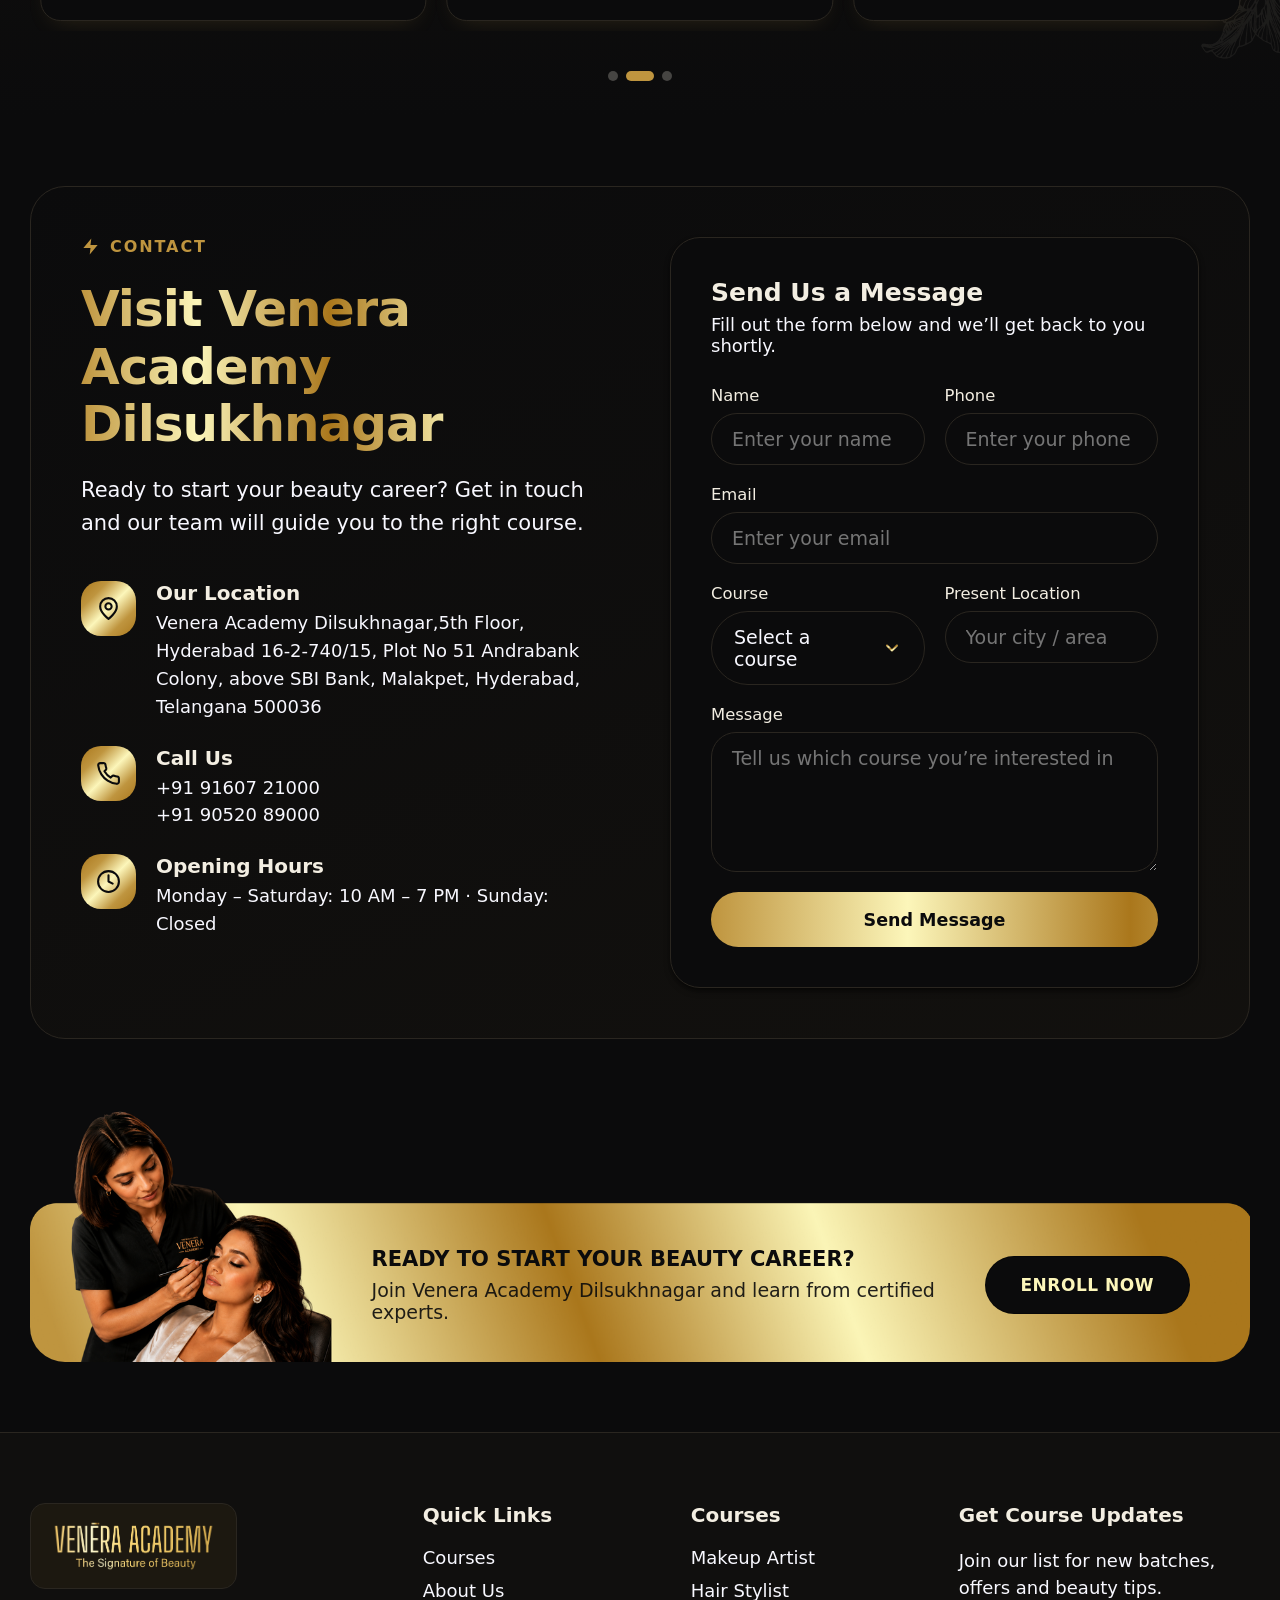
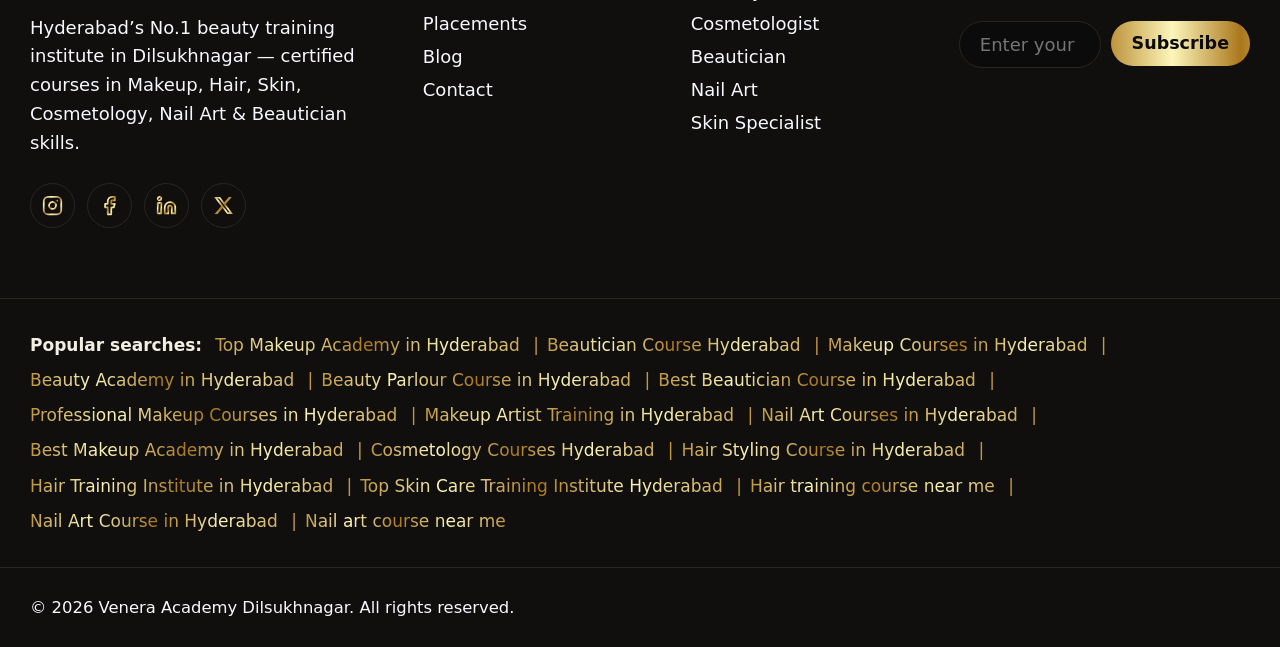
==== commit 3af174dd: "Tablet drawer: half-width sheet on the right Full-bleed read as a phone menu on a 768px screen with " ====
--- a/index.html
+++ b/index.html
@@ -53,7 +53,7 @@
 	<link rel="preconnect" href="https://fonts.googleapis.com">
 	<link rel="preconnect" href="https://fonts.gstatic.com" crossorigin>
 	<link href="https://fonts.googleapis.com/css2?family=Playfair+Display:ital,wght@0,600;0,700;1,600&display=swap" rel="stylesheet">
-	<link rel="stylesheet" href="css/styles.css?v=137">
+	<link rel="stylesheet" href="css/styles.css?v=139">
 	<!-- SEO:START — structured data (schema.org). Generated; keep in sync with visible page content. -->
 	<script type="application/ld+json">
 	{
--- a/css/styles.css
+++ b/css/styles.css
@@ -3943,4 +3943,24 @@
 	.mobile-section { font-size: 1rem; }
 }
 
-}
+/* ===== Tablet drawer: a half-width side panel =====
+   Full-bleed reads as a phone menu on a 768px screen, with the links
+   stranded across a very wide row. It slides in from the right instead,
+   under the hamburger that opens it. */
+@media (min-width: 768px) and (max-width: 1023px) {
+	.mobile-menu {
+		left: auto;
+		right: 0;
+		width: 50vw;
+		min-width: 22rem;
+		border-left: 1px solid color-mix(in srgb, var(--brand) 35%, transparent);
+		background: #0B0B0C;
+		backdrop-filter: none;
+		-webkit-backdrop-filter: none;
+		box-shadow: -28px 0 70px -28px rgba(0, 0, 0, .95);
+	}
+	.mobile-menu-inner { padding: 1.25rem 1.5rem; }
+	/* a tall panel would otherwise stretch the rows apart */
+	.mobile-links { flex: 0 1 auto; justify-content: flex-start; gap: .2rem; }
+	.mobile-actions { margin-top: 1.5rem; }
+}
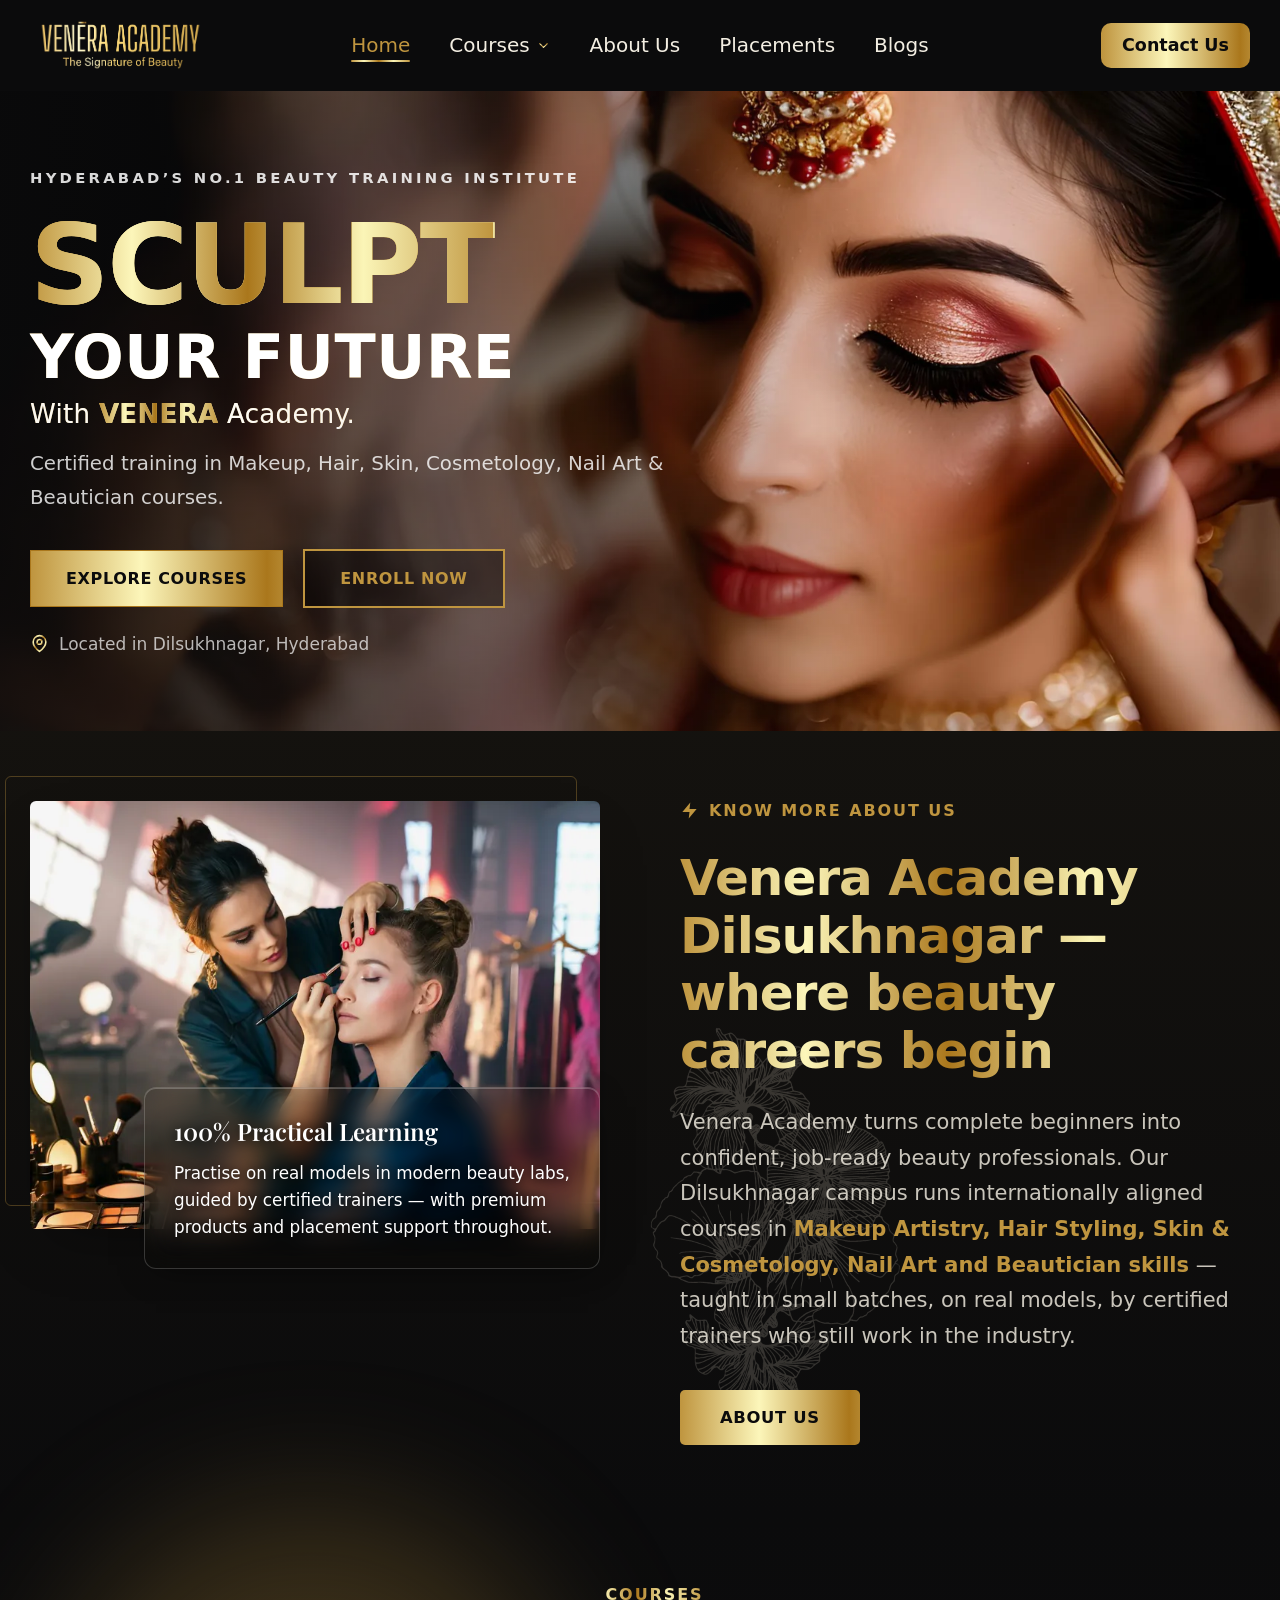
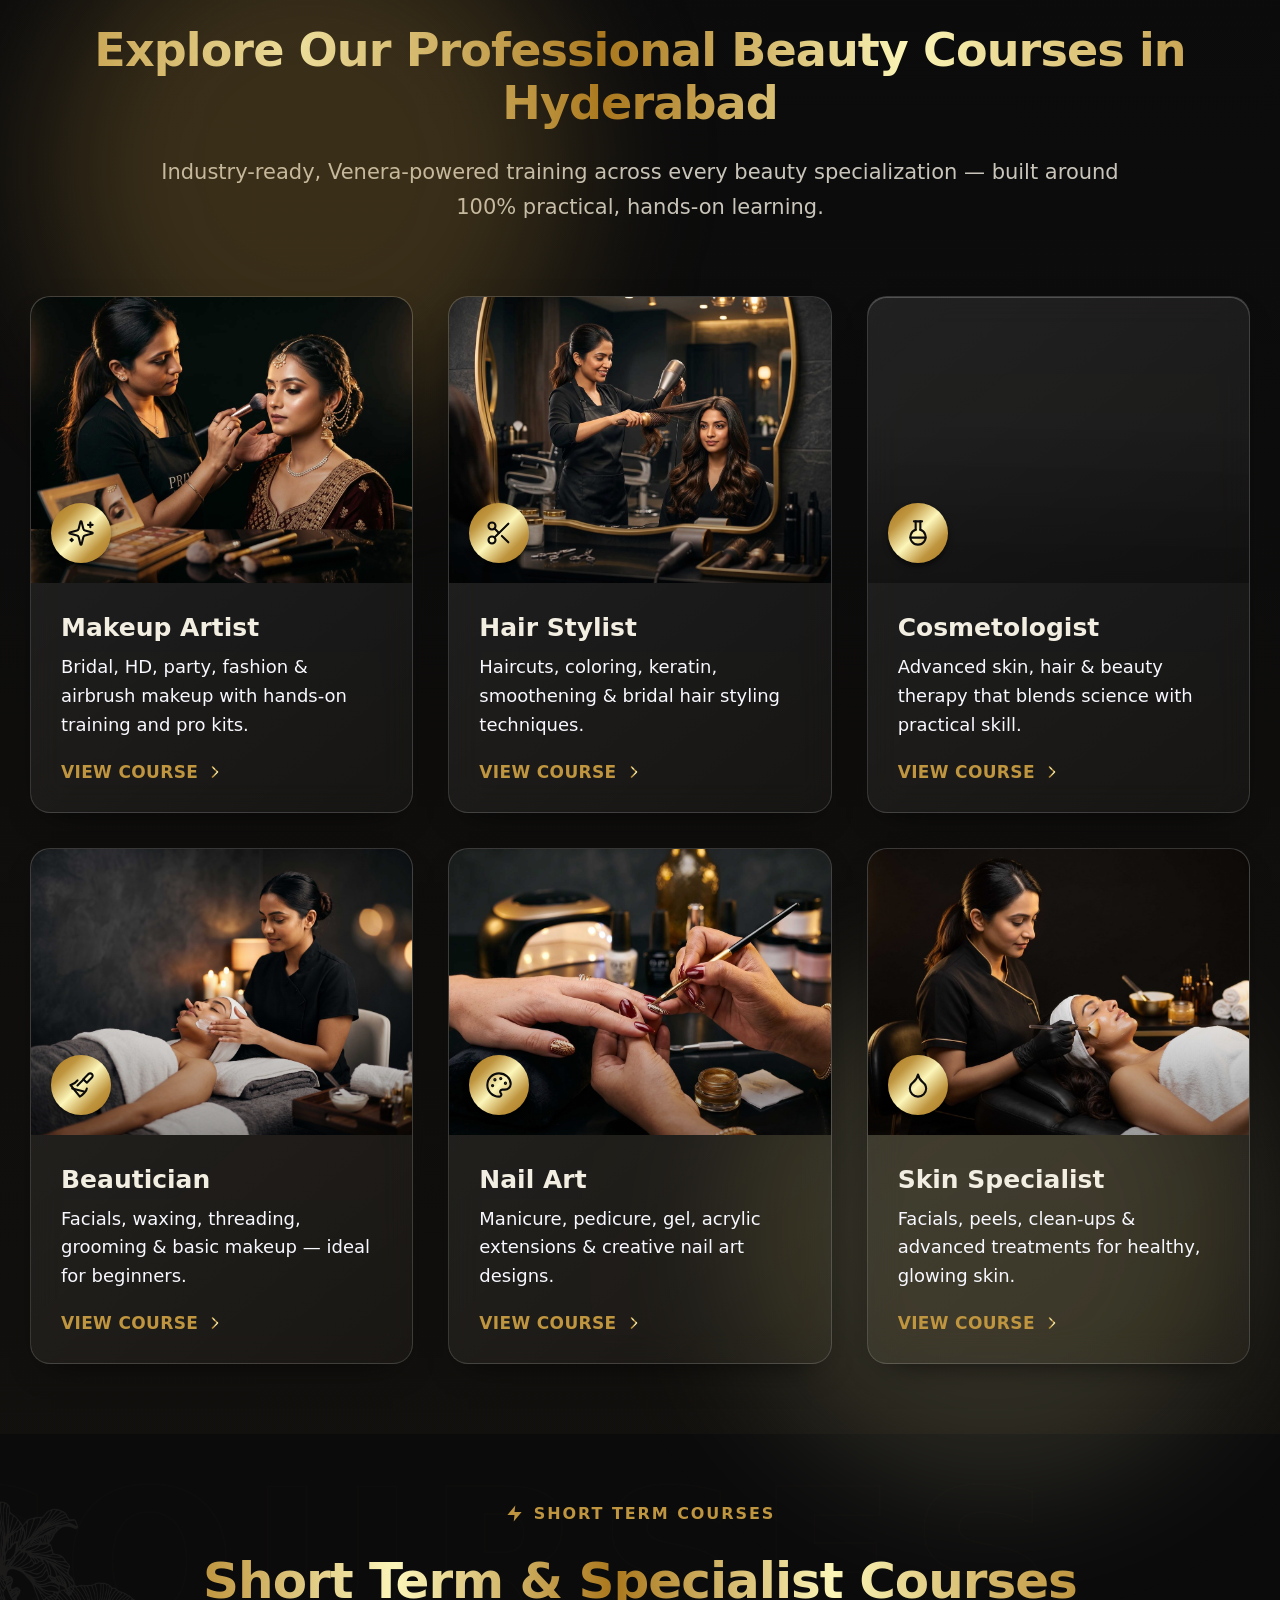
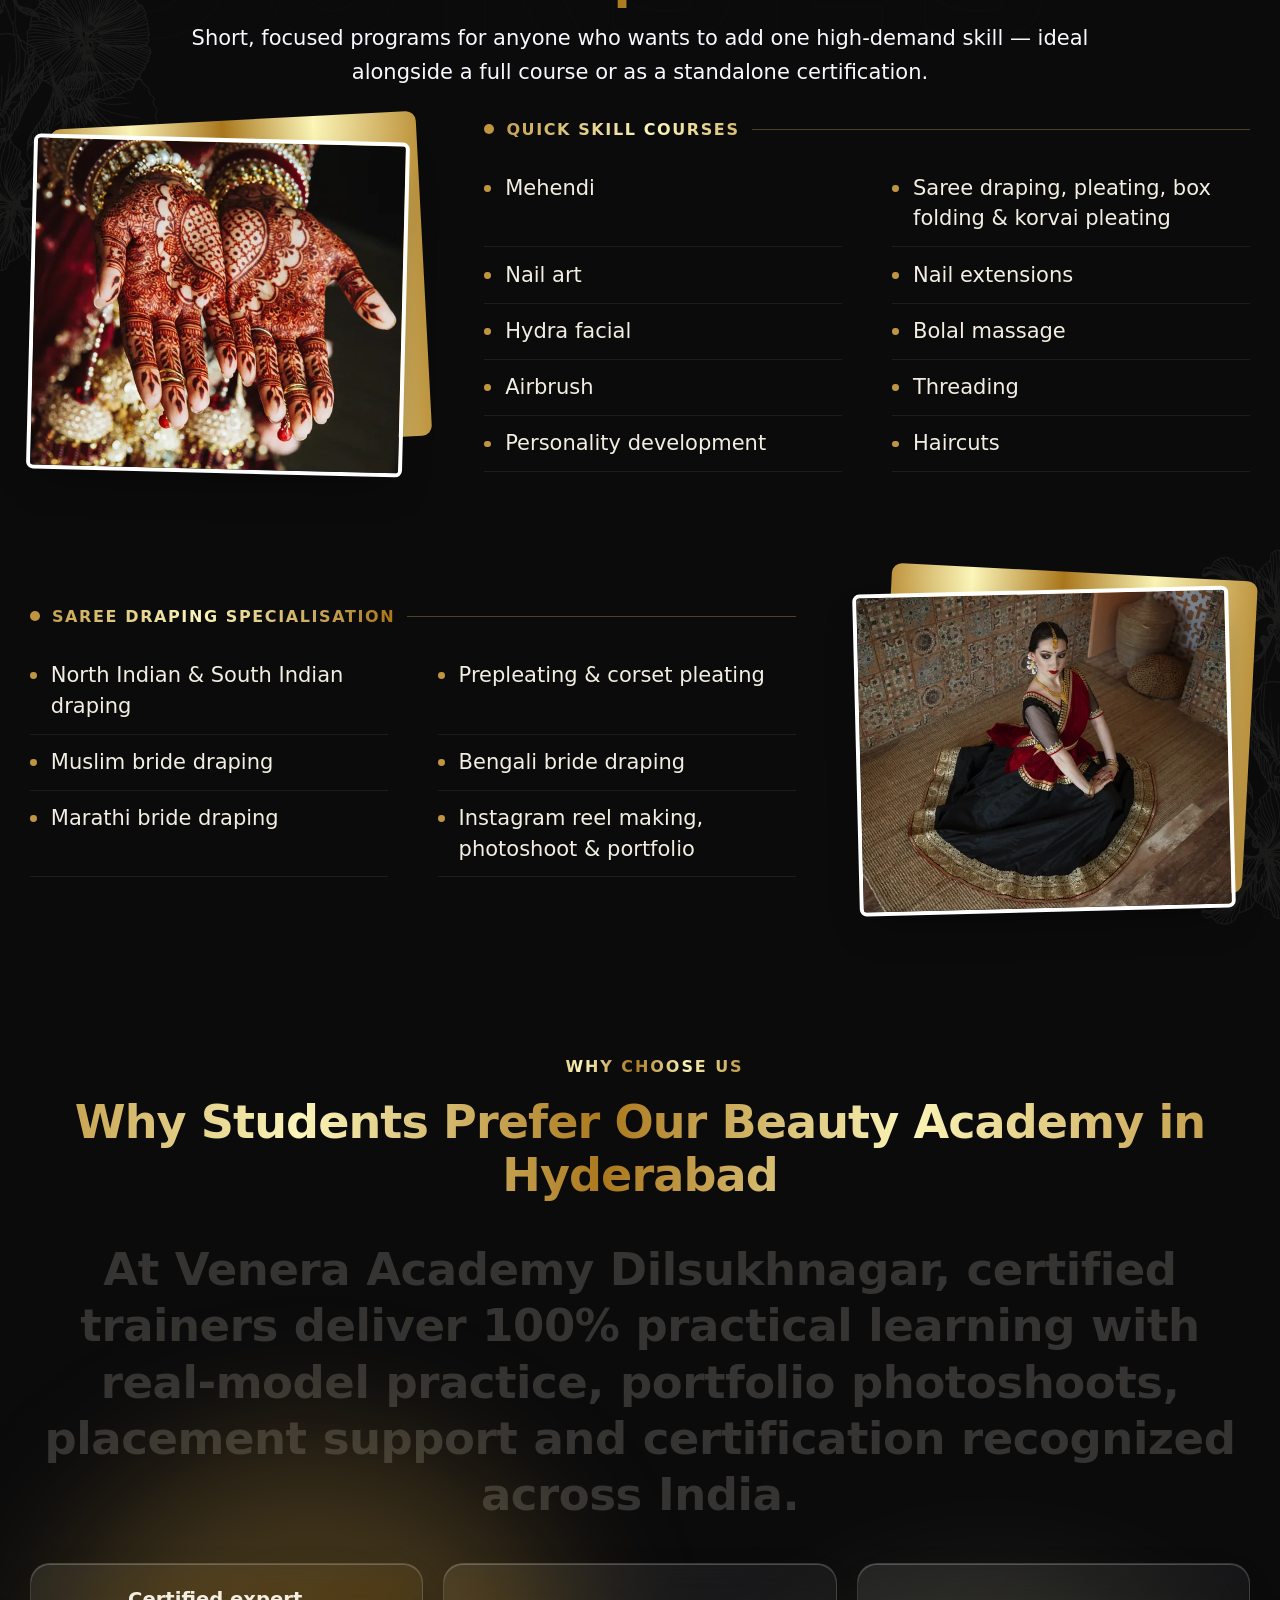
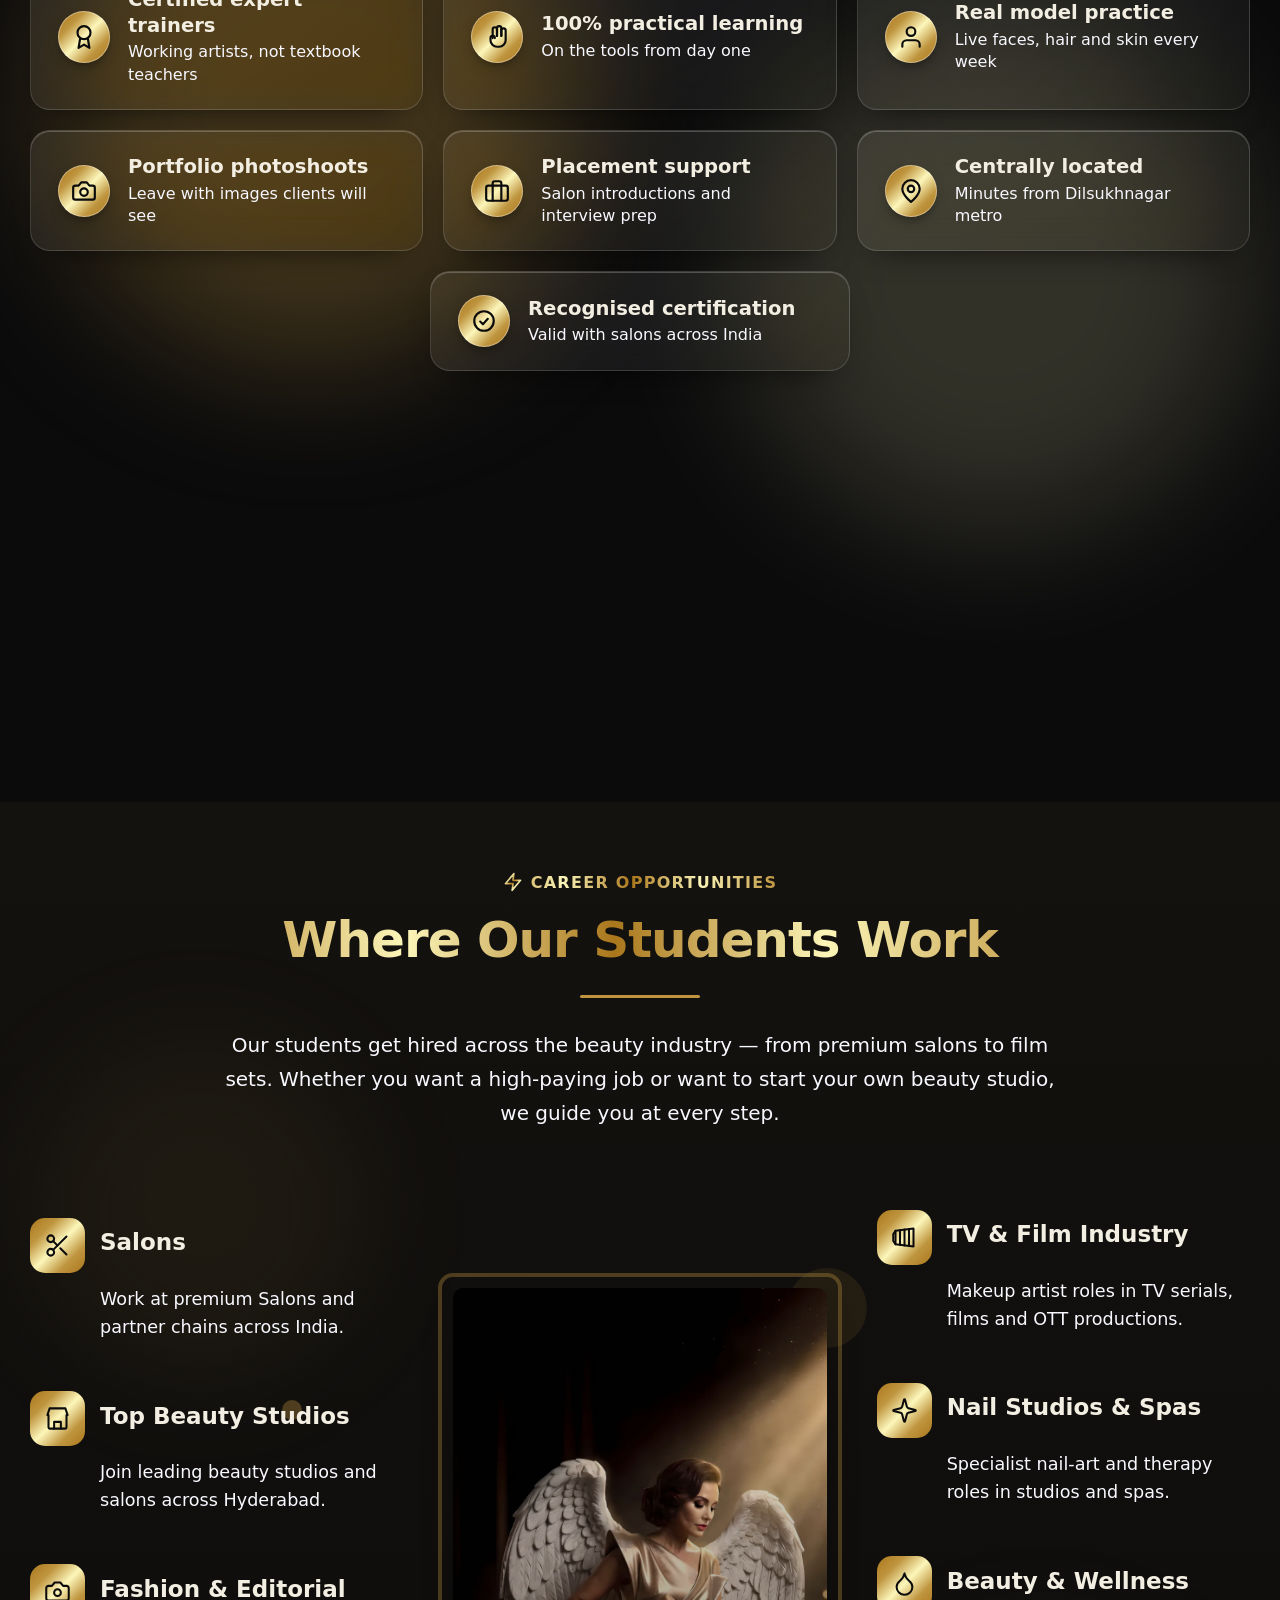
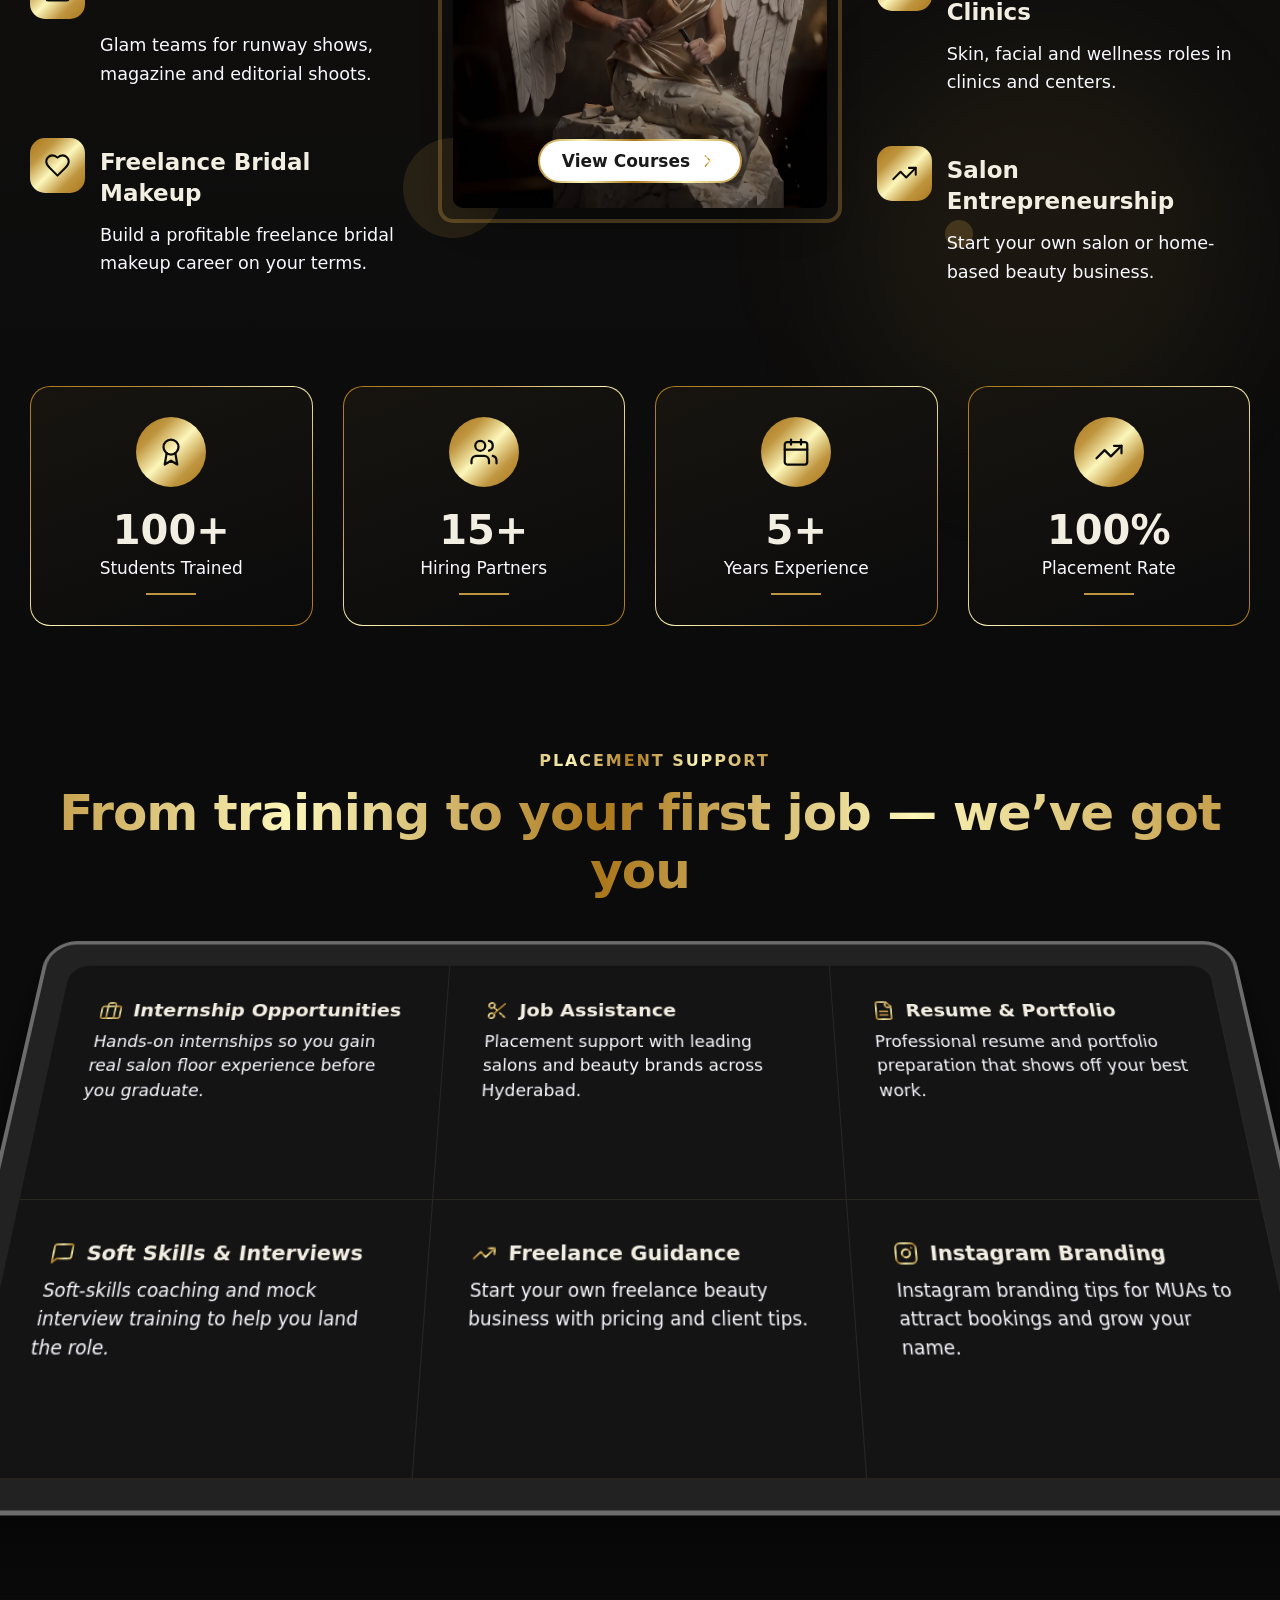
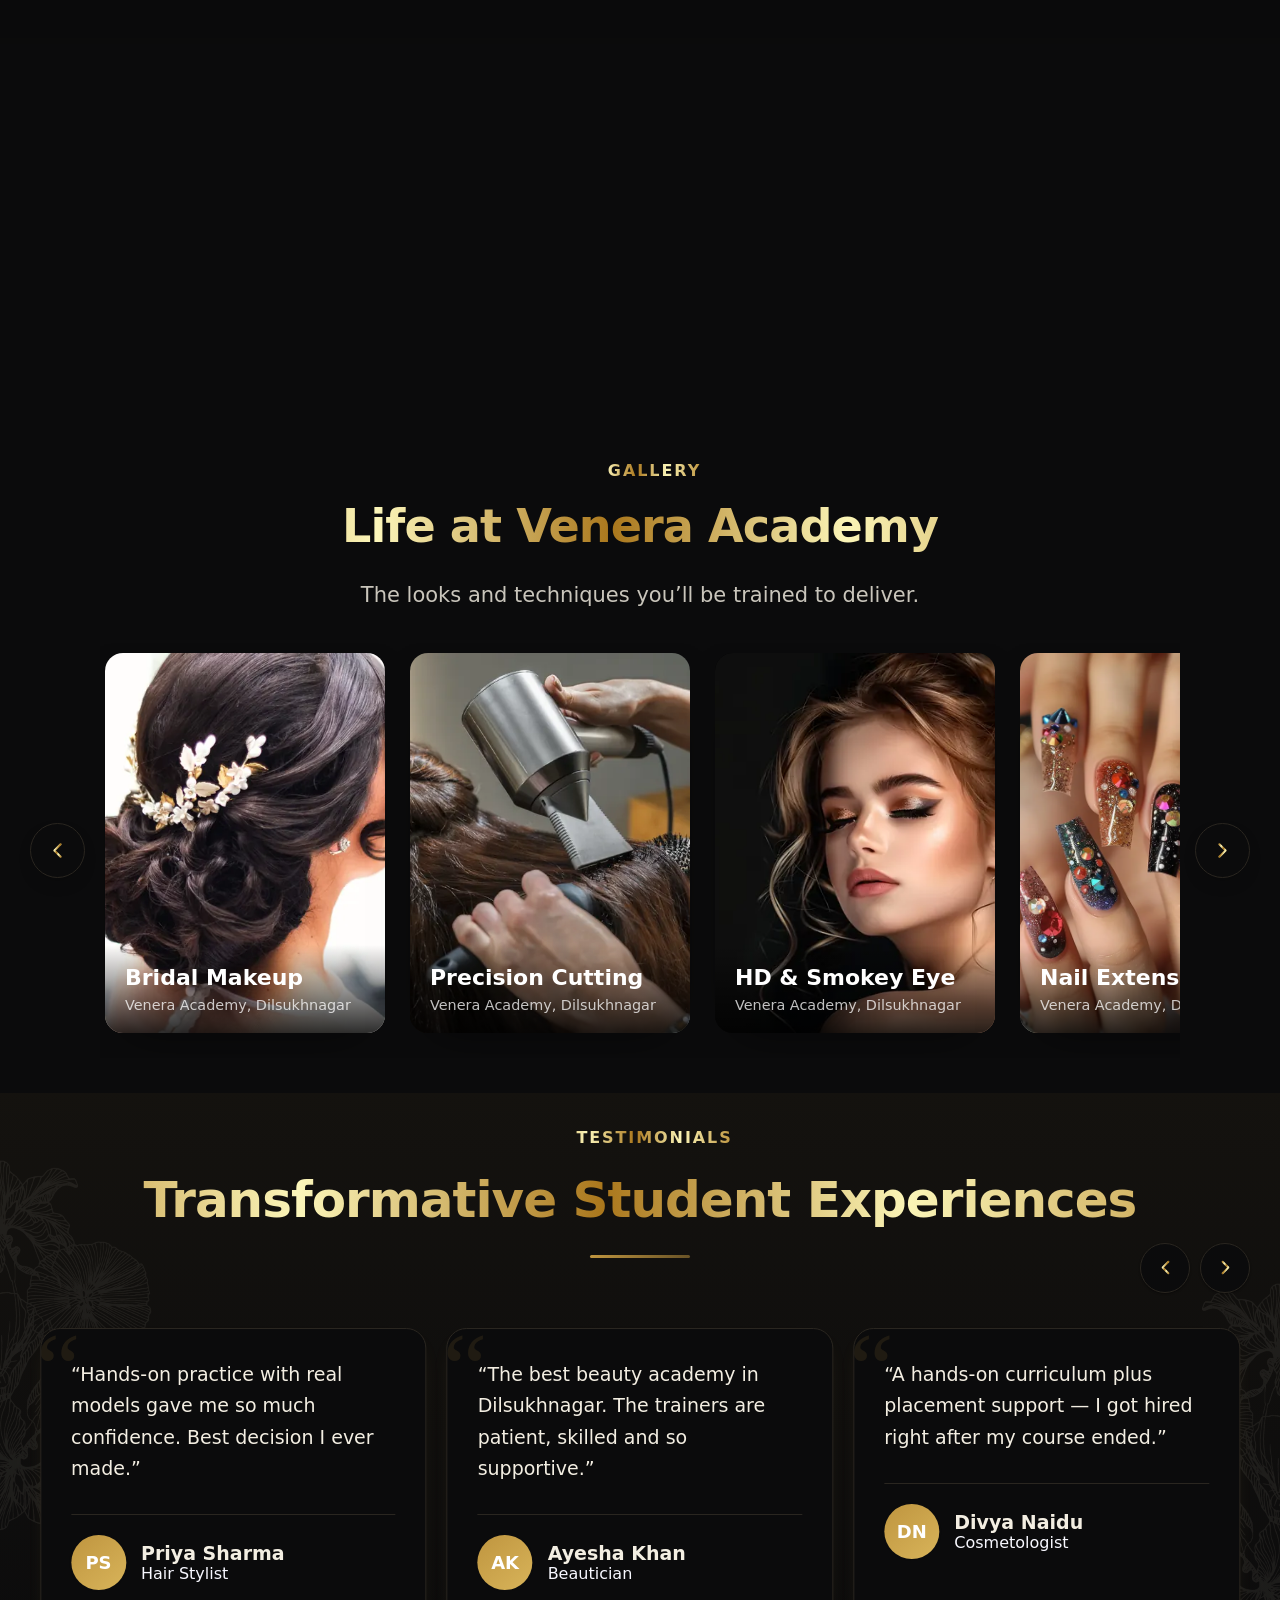
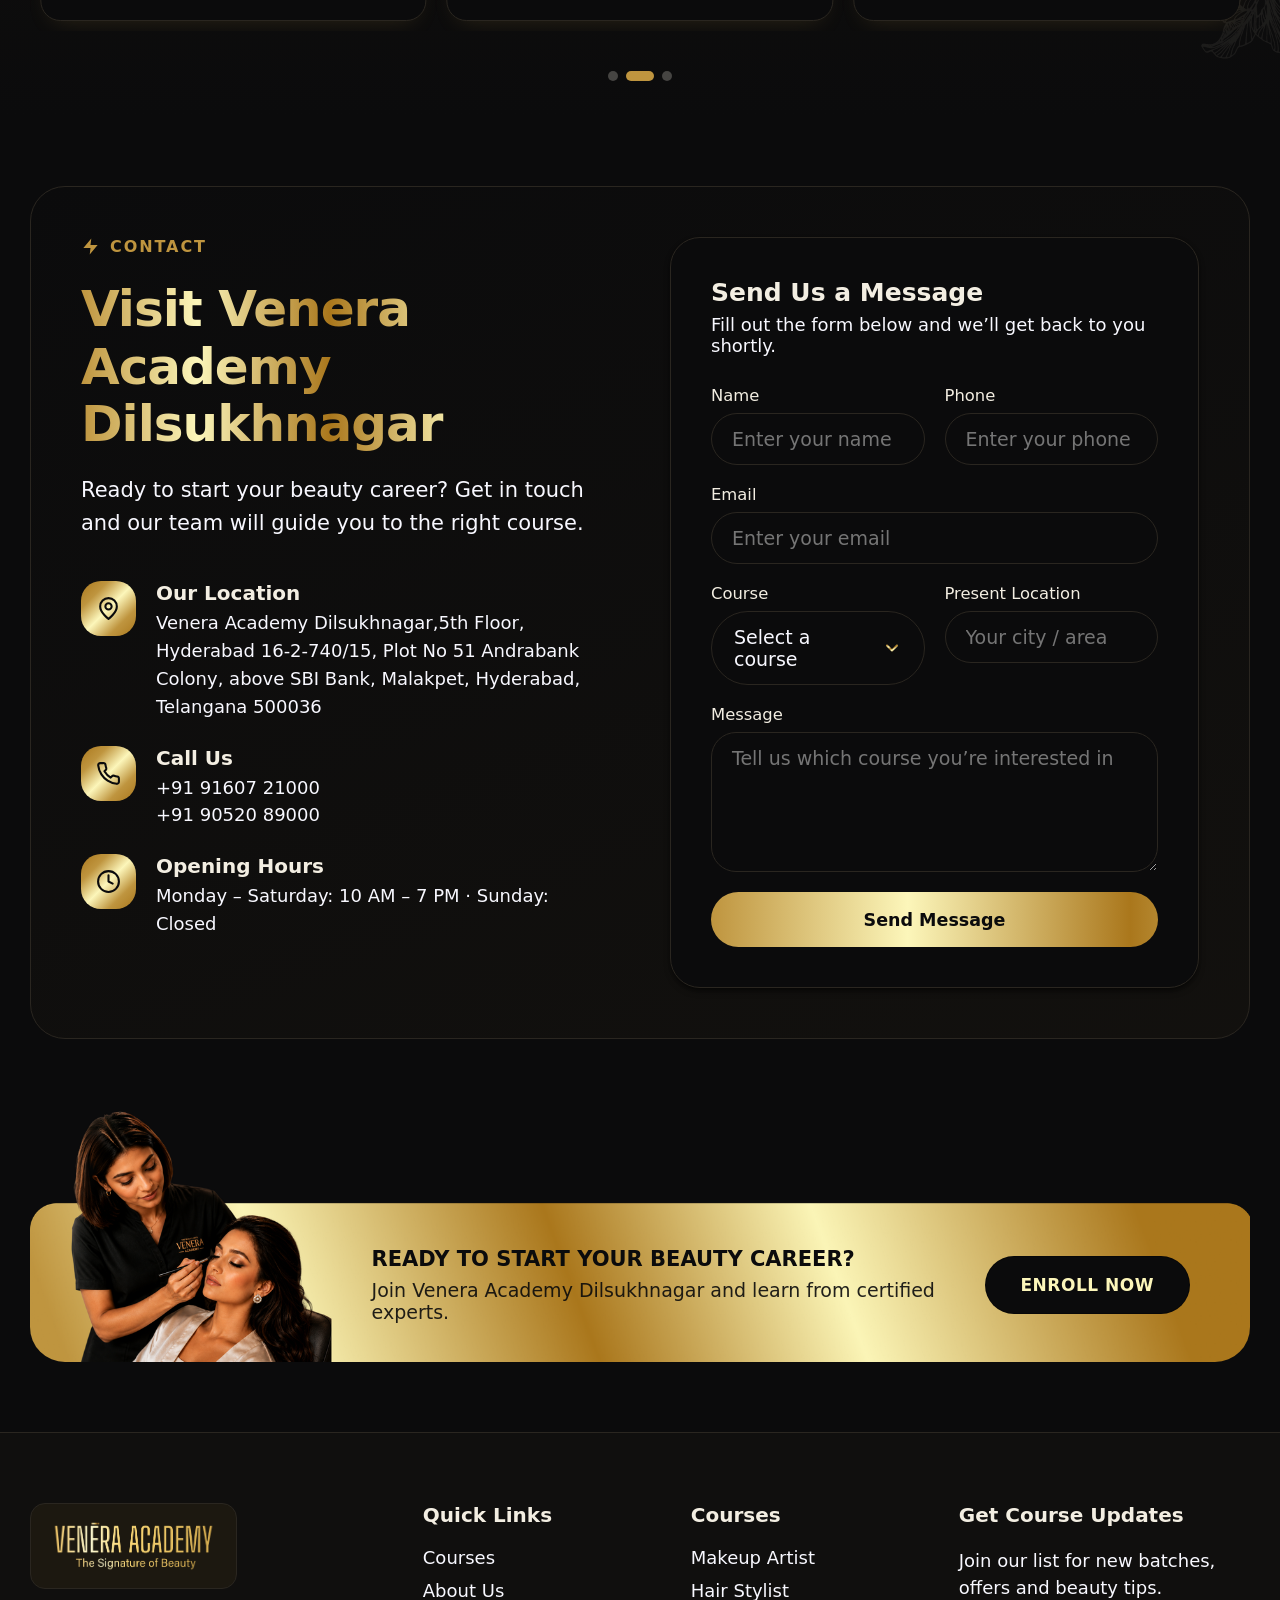
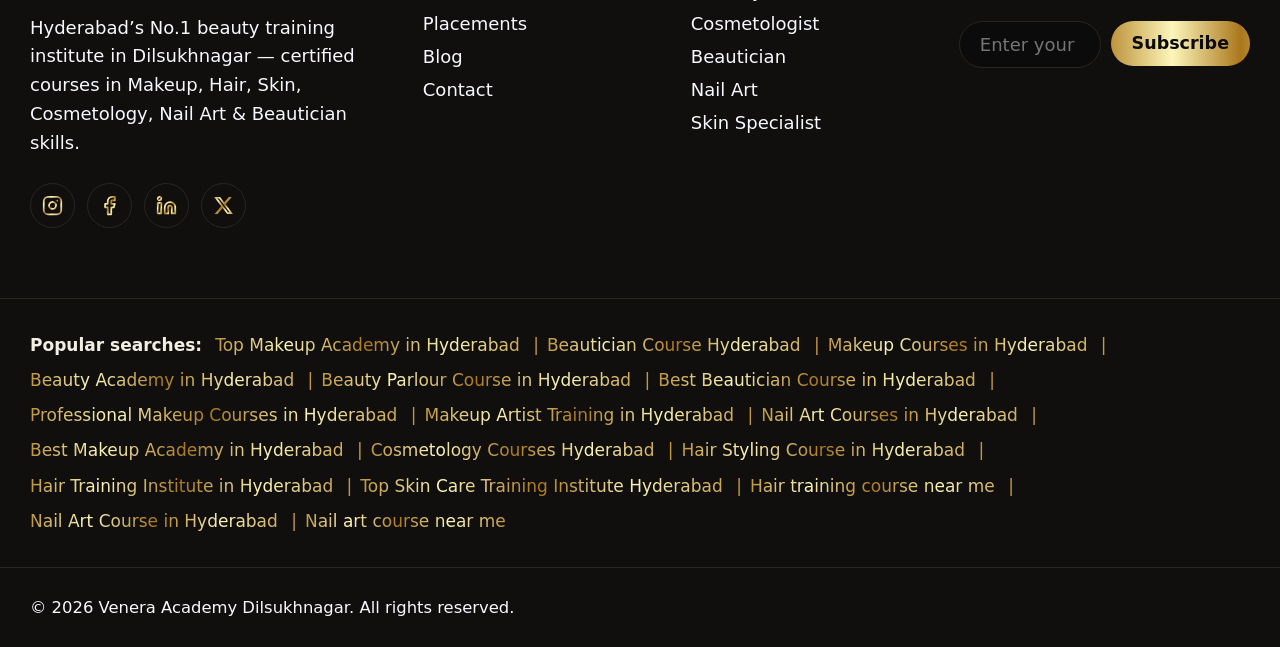
==== commit 1f780d36: "Header: hamburger hard right below 1024, drawer closes on outside click The grid that centres the de" ====
--- a/index.html
+++ b/index.html
@@ -53,7 +53,7 @@
 	<link rel="preconnect" href="https://fonts.googleapis.com">
 	<link rel="preconnect" href="https://fonts.gstatic.com" crossorigin>
 	<link href="https://fonts.googleapis.com/css2?family=Playfair+Display:ital,wght@0,600;0,700;1,600&display=swap" rel="stylesheet">
-	<link rel="stylesheet" href="css/styles.css?v=139">
+	<link rel="stylesheet" href="css/styles.css?v=140">
 	<!-- SEO:START — structured data (schema.org). Generated; keep in sync with visible page content. -->
 	<script type="application/ld+json">
 	{
@@ -831,7 +831,7 @@
 		</div>
 	</footer>
 
-	<script src="js/script.js?v=10"></script>
+	<script src="js/script.js?v=11"></script>
 </body>
 
 </html>
--- a/css/styles.css
+++ b/css/styles.css
@@ -3669,7 +3669,9 @@
    track grid. Equal 1fr side tracks put the links on the true centre line
    rather than midway between the logo and the CTA, and because the tracks
    are real the links can never ride over either of them. */
-@media (min-width: 768px) {
+/* Starts with the bar at 1024px: below that the only grid items are the
+   logo and the hamburger, and the hamburger landed in the centre track. */
+@media (min-width: 1024px) {
 	.nav {
 		display: grid;
 		grid-template-columns: 1fr auto 1fr;
@@ -3680,6 +3682,11 @@
 	.logo { justify-self: start; }
 	.nav-menu { justify-self: center; }
 	.nav-actions { justify-self: end; }
+}
+/* tablet and phone: logo left, hamburger hard right */
+@media (max-width: 1023px) {
+	.nav-left { flex: 1 1 auto; }
+	.menu-toggle { margin-left: auto; }
 }
 
 /* Course Modules heading block: centred above the alternating rows.
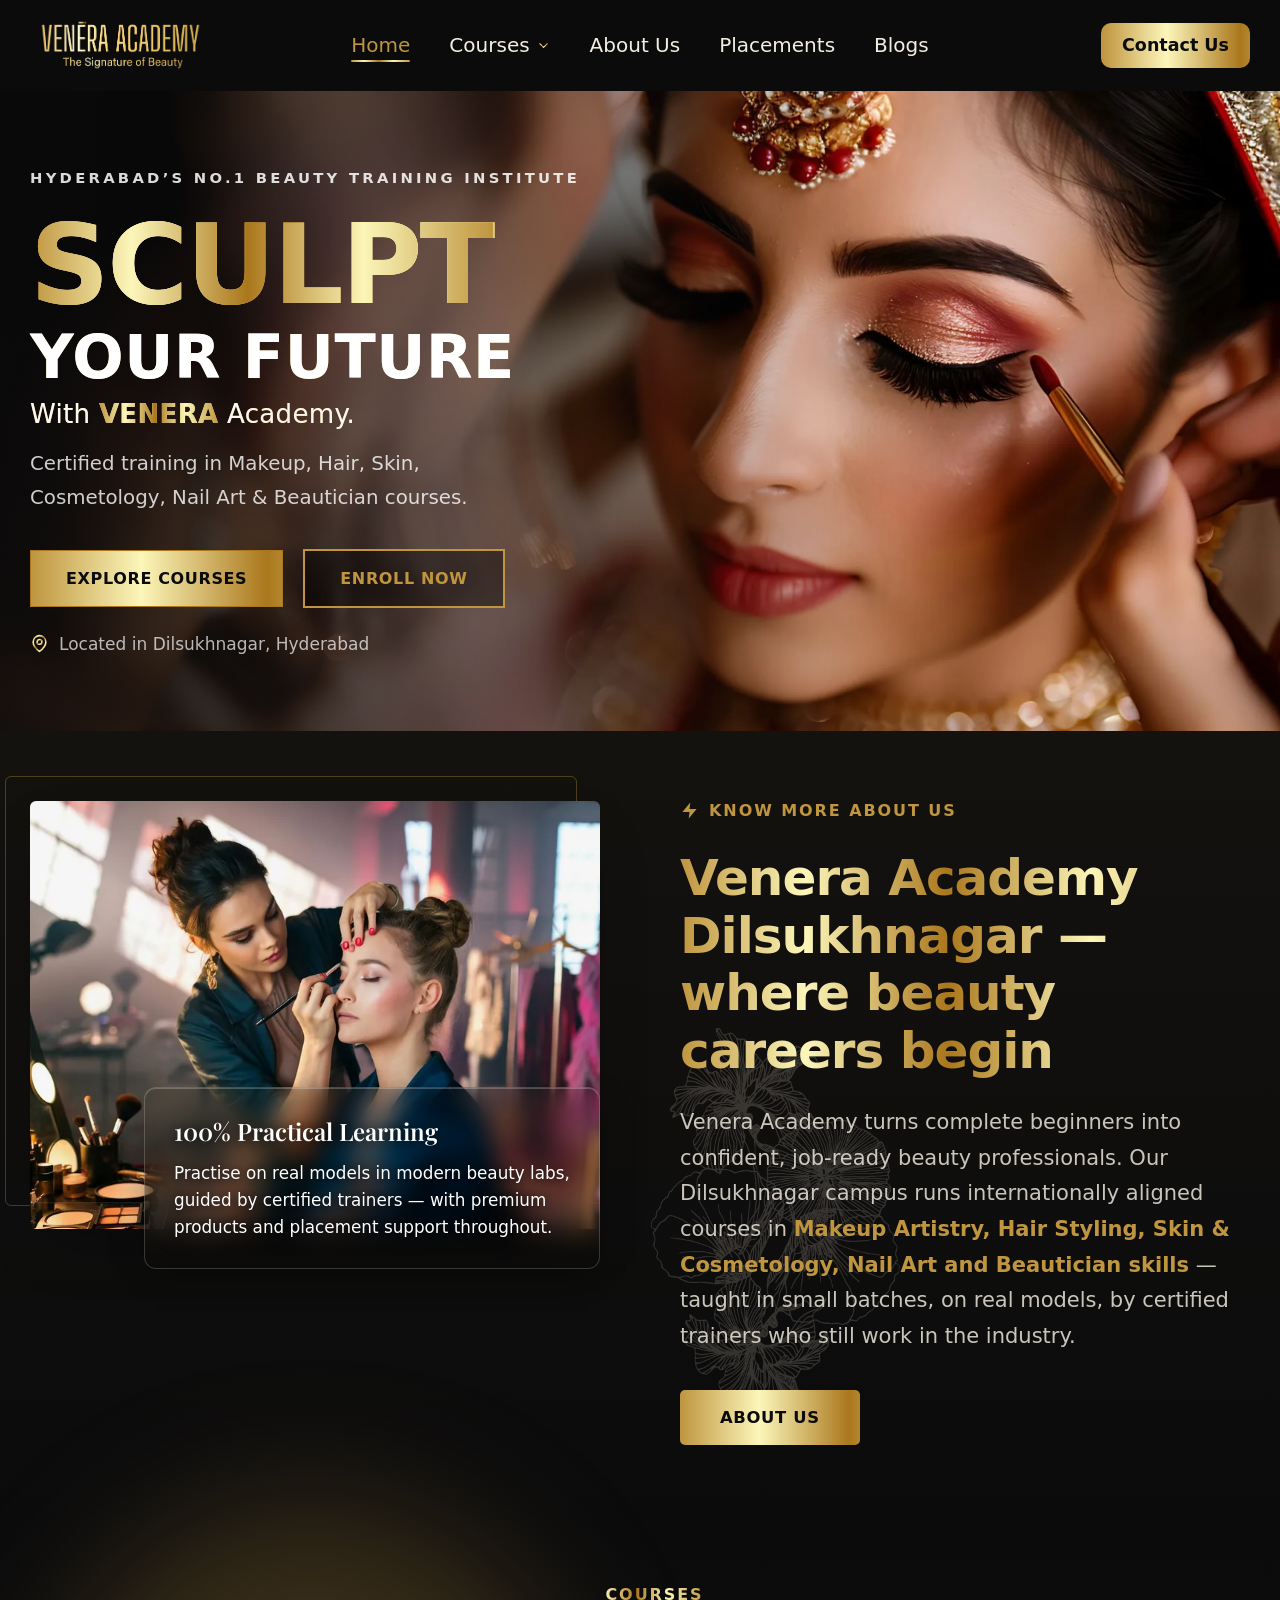
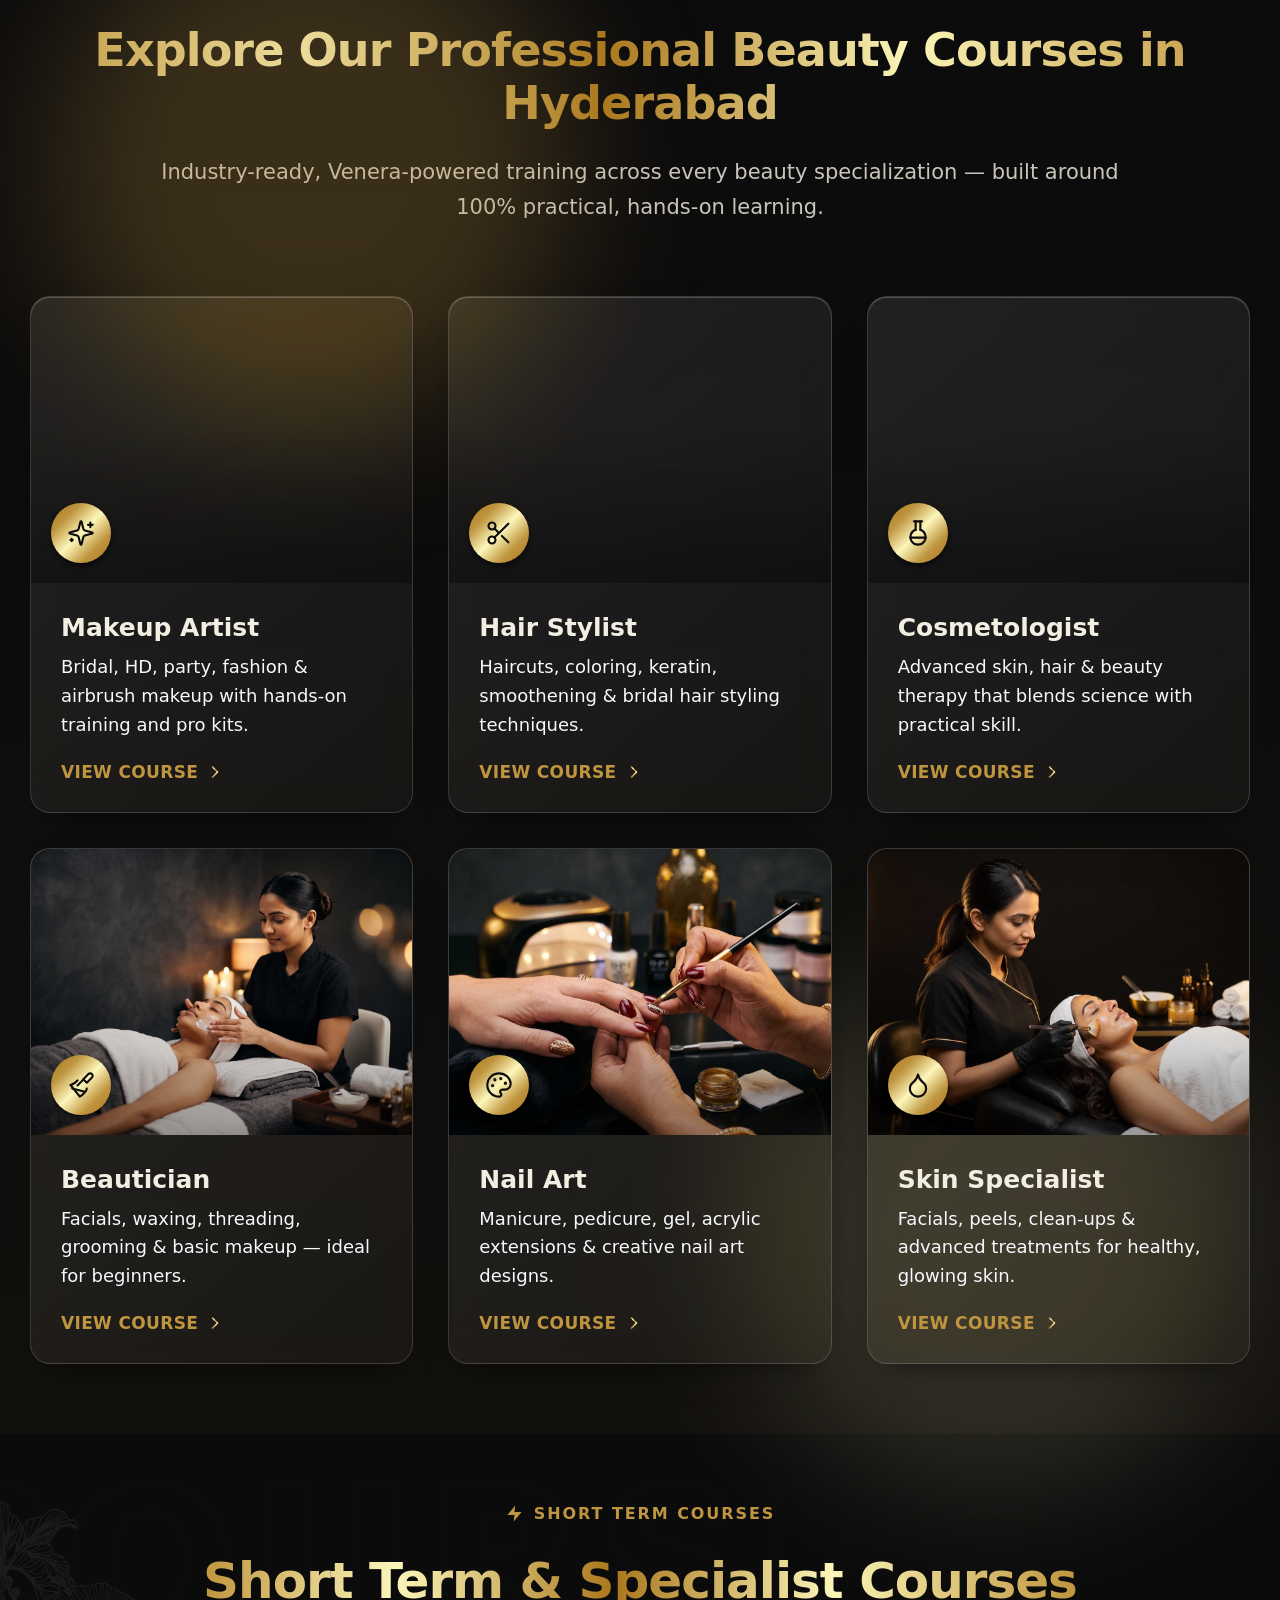
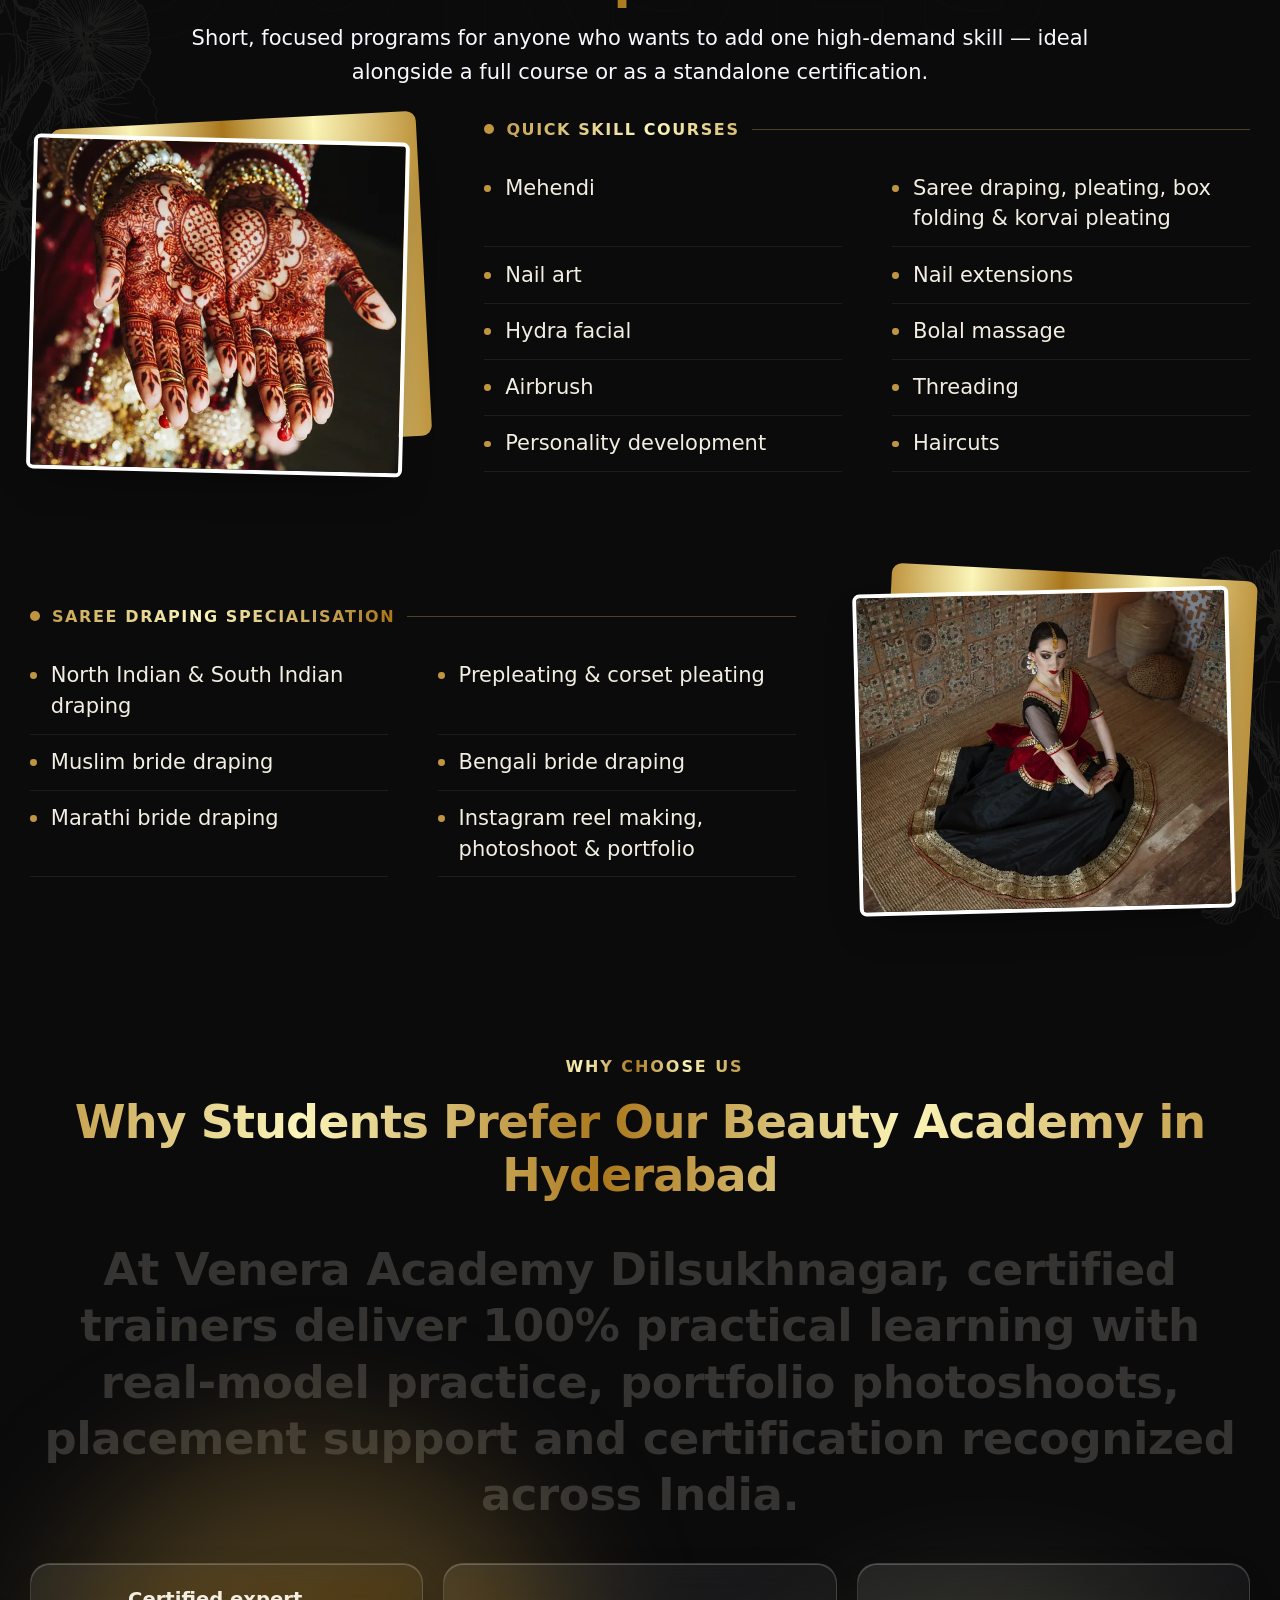
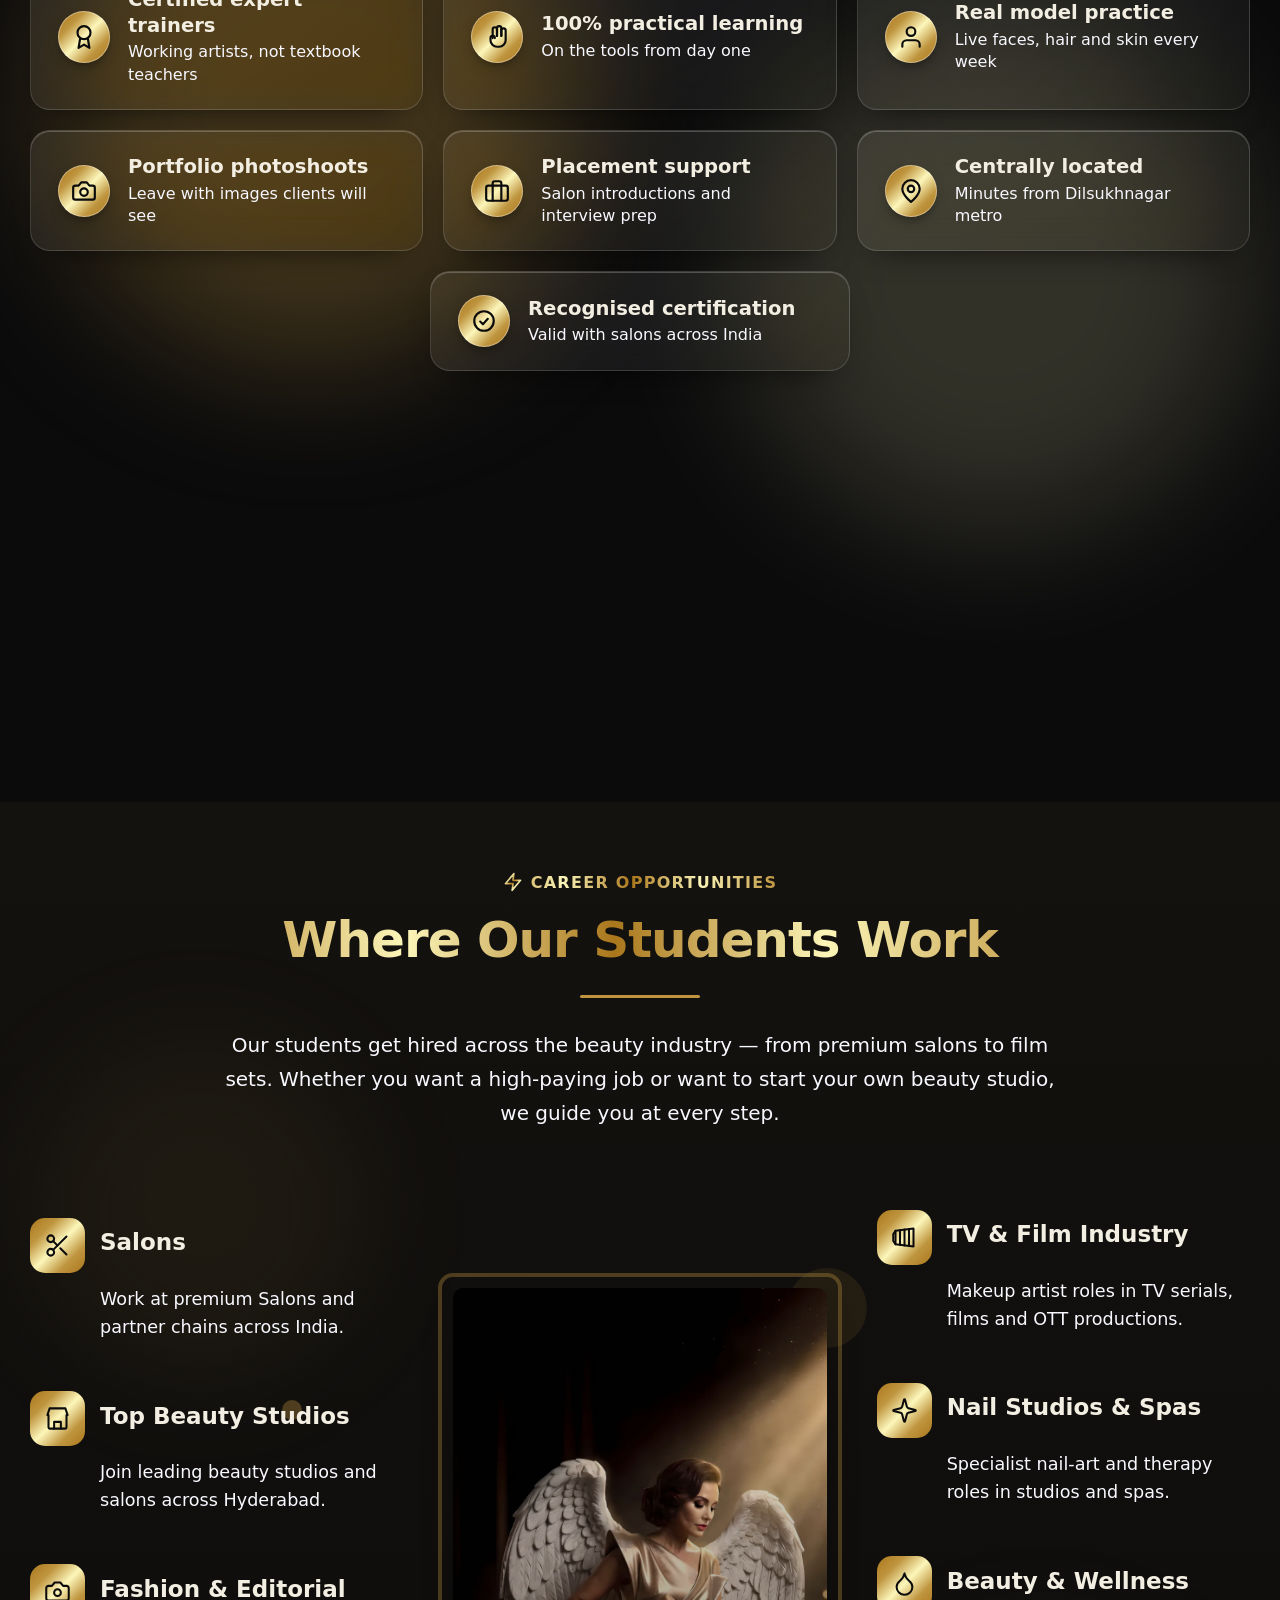
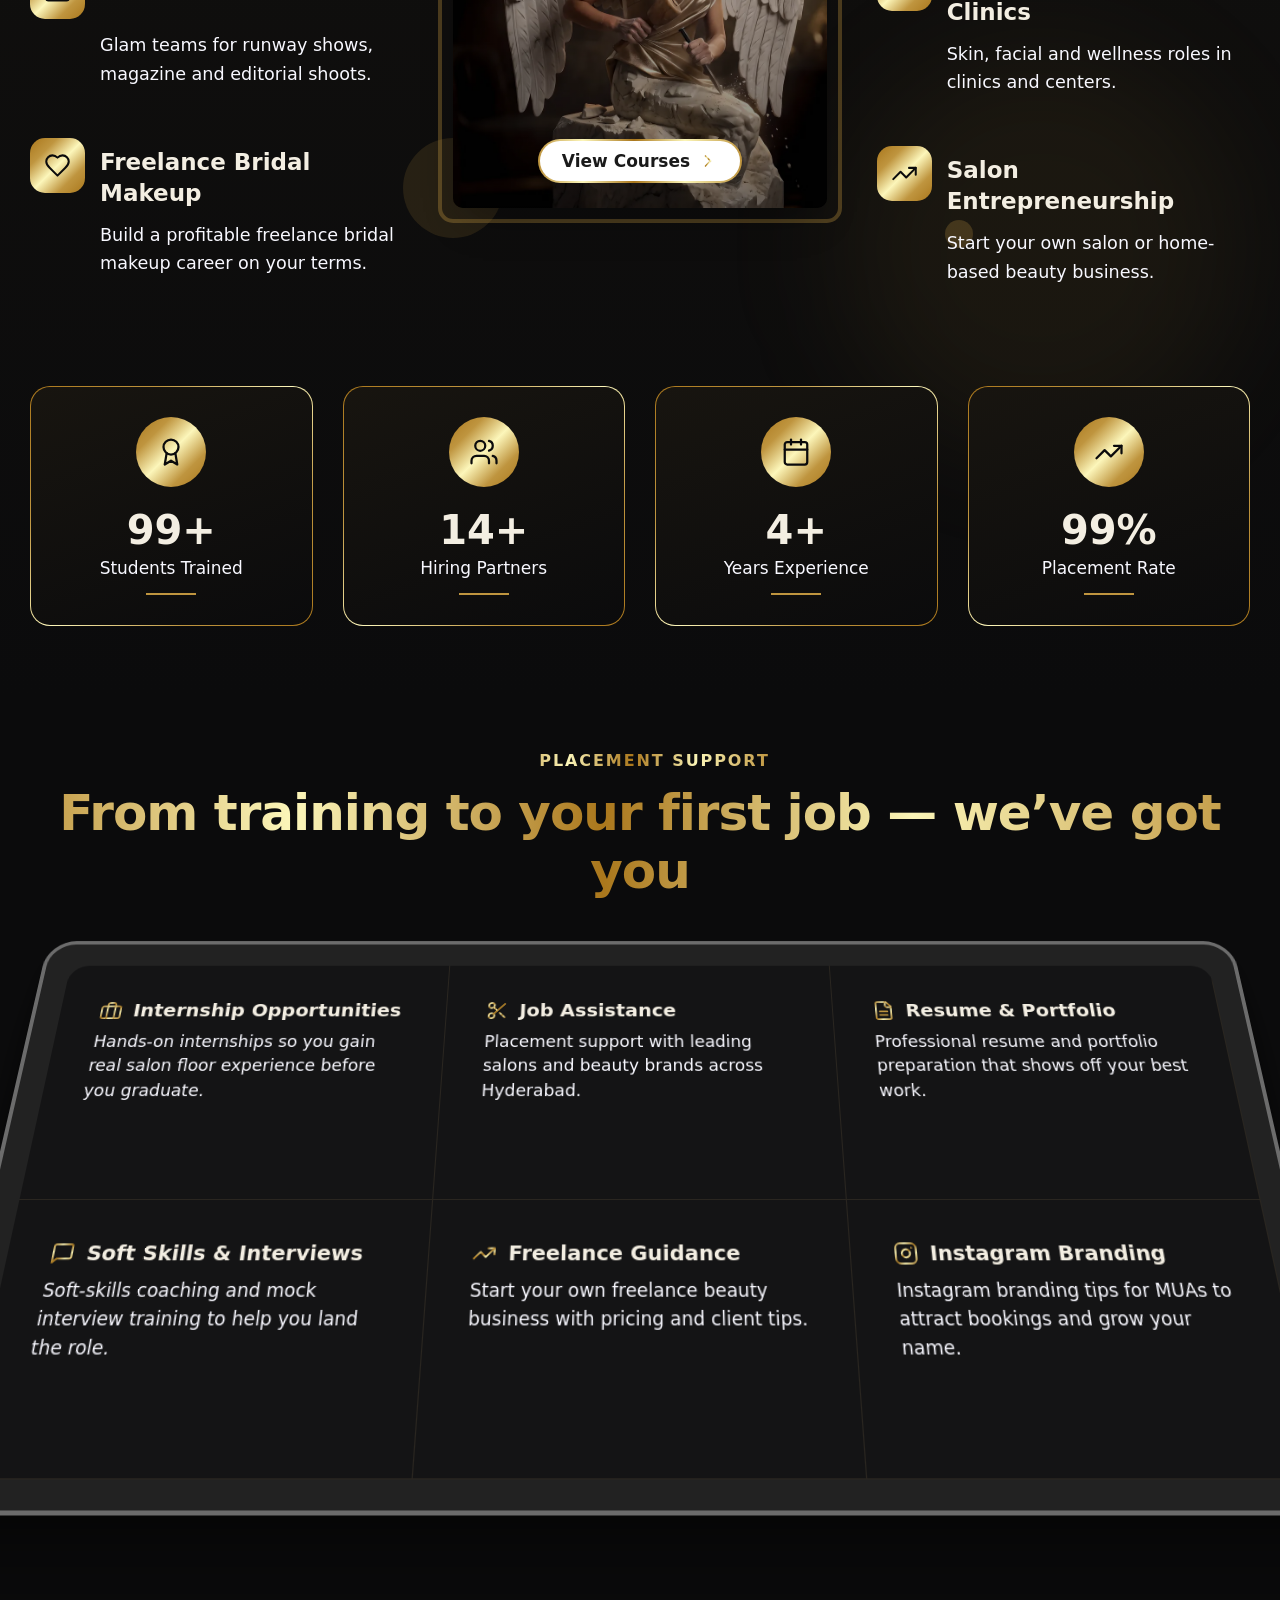
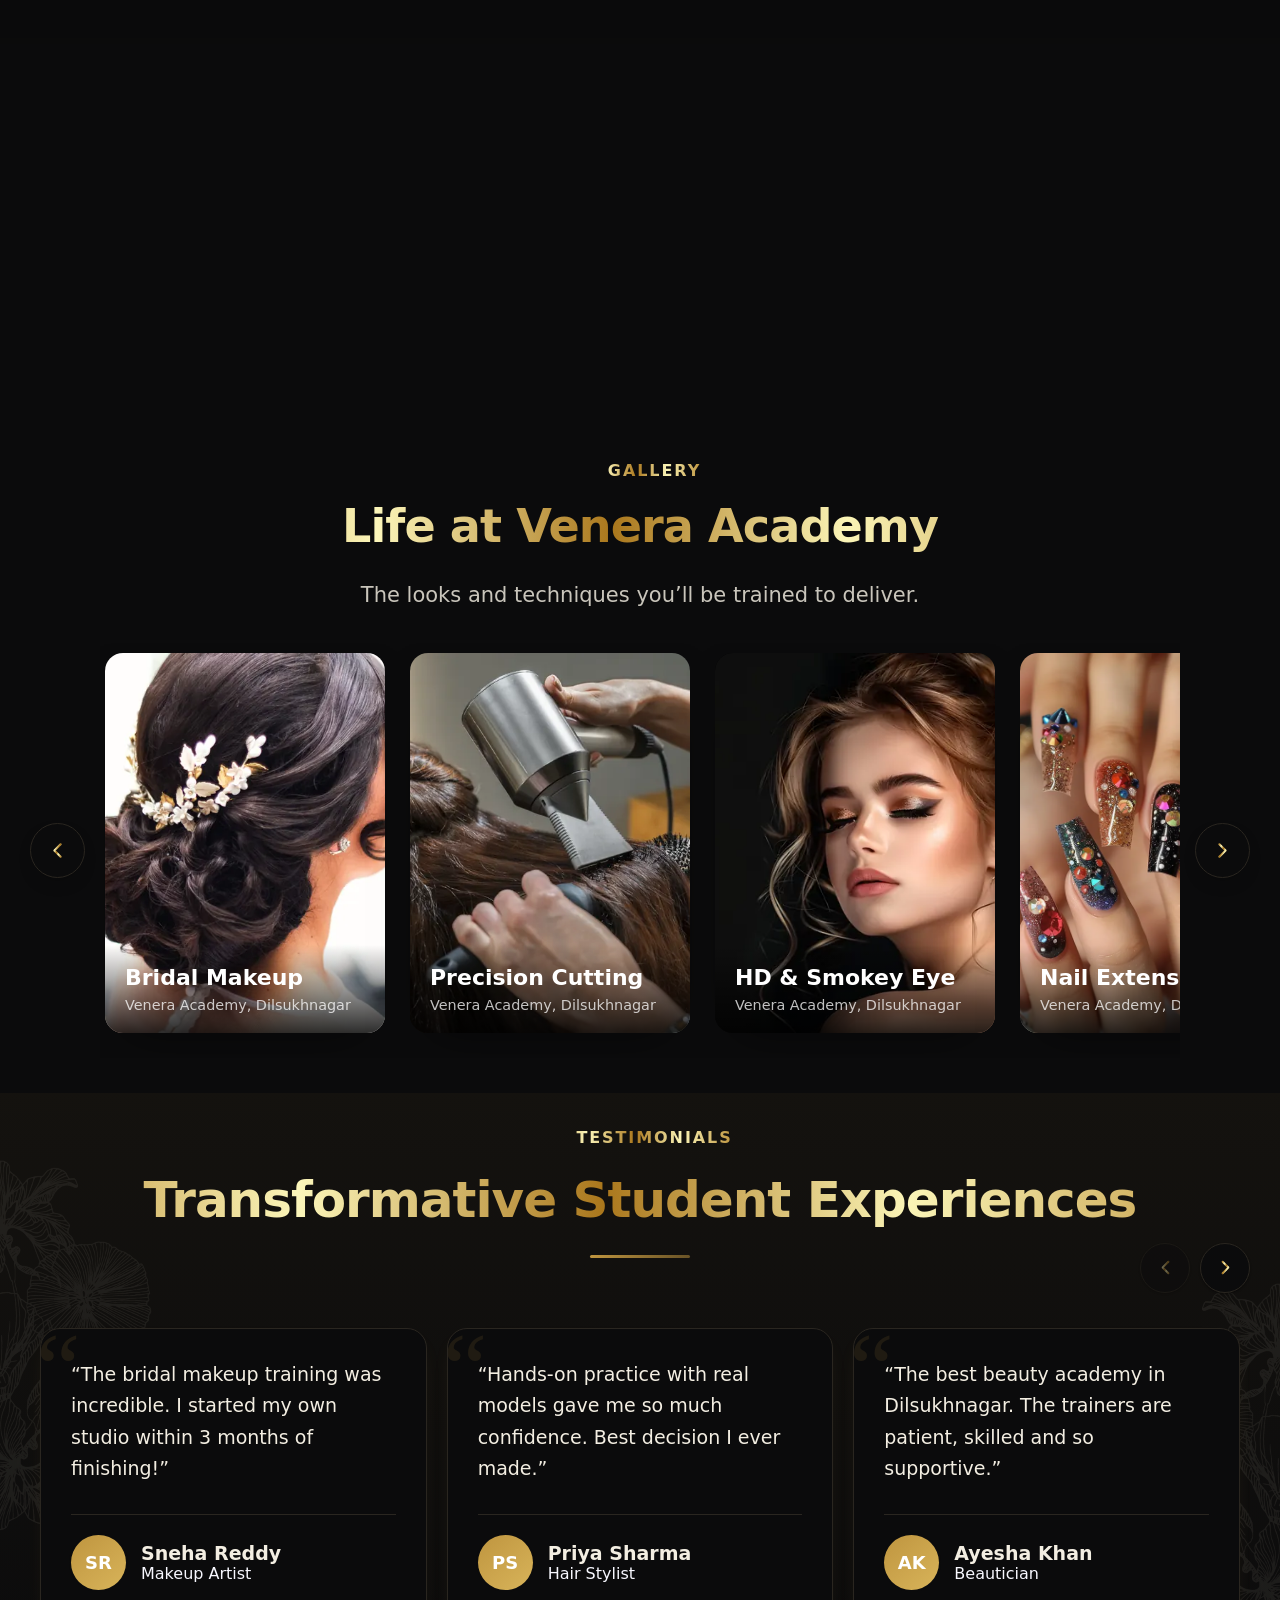
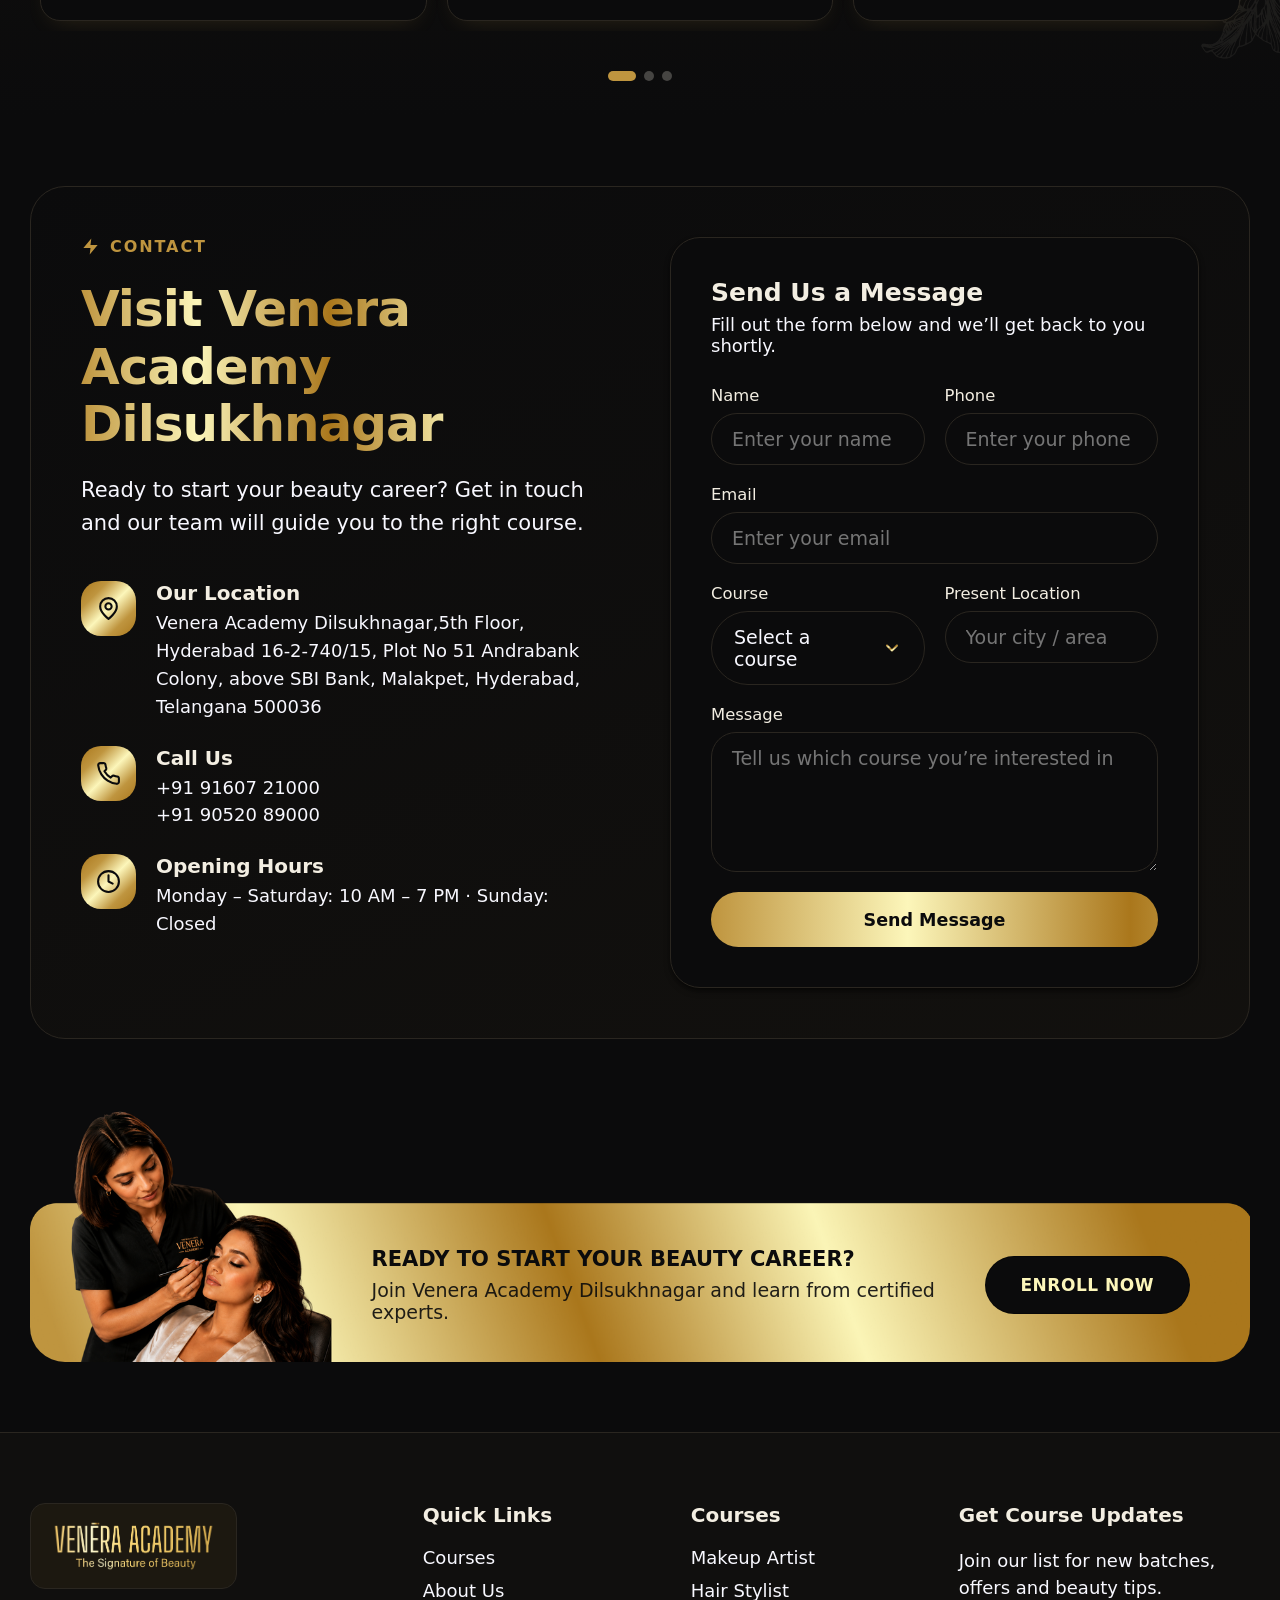
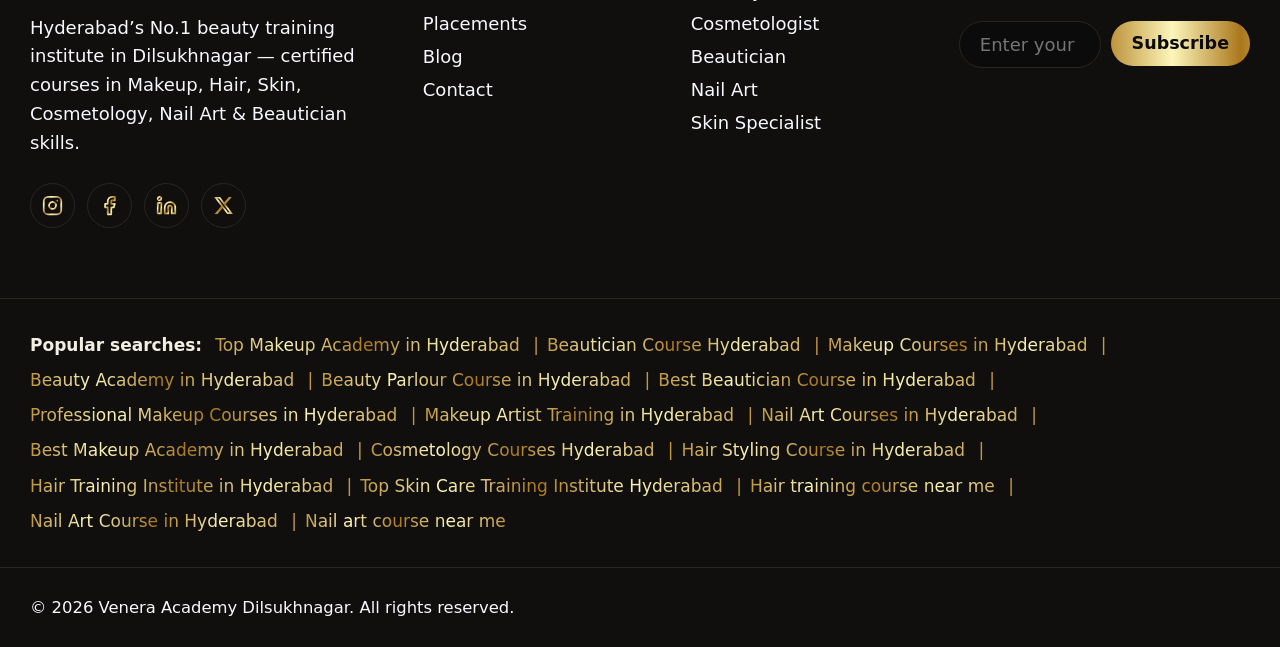
==== commit ba2fd0d4: "Hero sub-line: break after 'Skin,' at every width It was a phone-only break, so from about 1010px up" ====
--- a/index.html
+++ b/index.html
@@ -53,7 +53,7 @@
 	<link rel="preconnect" href="https://fonts.googleapis.com">
 	<link rel="preconnect" href="https://fonts.gstatic.com" crossorigin>
 	<link href="https://fonts.googleapis.com/css2?family=Playfair+Display:ital,wght@0,600;0,700;1,600&display=swap" rel="stylesheet">
-	<link rel="stylesheet" href="css/styles.css?v=140">
+	<link rel="stylesheet" href="css/styles.css?v=141">
 	<!-- SEO:START — structured data (schema.org). Generated; keep in sync with visible page content. -->
 	<script type="application/ld+json">
 	{
@@ -355,7 +355,7 @@
 						<span class="ht-with">With <em>Venera</em> Academy.</span>
 						<span class="sr-only">Venera Academy Dilsukhnagar — Best Beauty Training Institute in Hyderabad offering professional Makeup, Hair, Skin, Cosmetology, Nail Art &amp; Beautician courses with 100% practical training and placement support.</span>
 					</h1>
-					<p class="hero-sub">Certified training in Makeup, Hair, Skin,<br class="brk-phone"> Cosmetology, Nail Art &amp; Beautician courses.</p>
+					<p class="hero-sub">Certified training in Makeup, Hair, Skin,<br class="brk-line"> Cosmetology, Nail Art &amp; Beautician courses.</p>
 
 					<div class="hero-actions">
 						<div class="hero-btn-row">
--- a/css/styles.css
+++ b/css/styles.css
@@ -3907,8 +3907,11 @@
 	.hero-photo { position: relative; }
 }
 
-/* A break that only exists on phones, so the hero sub-line splits after
-   "Skin," instead of wherever the measure happens to run out. */
+/* .brk-line always breaks — the hero sub-line reads the same at every
+   width, splitting after "Skin," rather than wherever the measure runs
+   out (which put "Beautician courses." alone on a desktop). .brk-phone is
+   the phone-only one, used for the two-line eyebrow. */
+.brk-line { display: inline; }
 .brk-phone { display: none; }
 @media (max-width: 640px) { .brk-phone { display: inline; } }
 
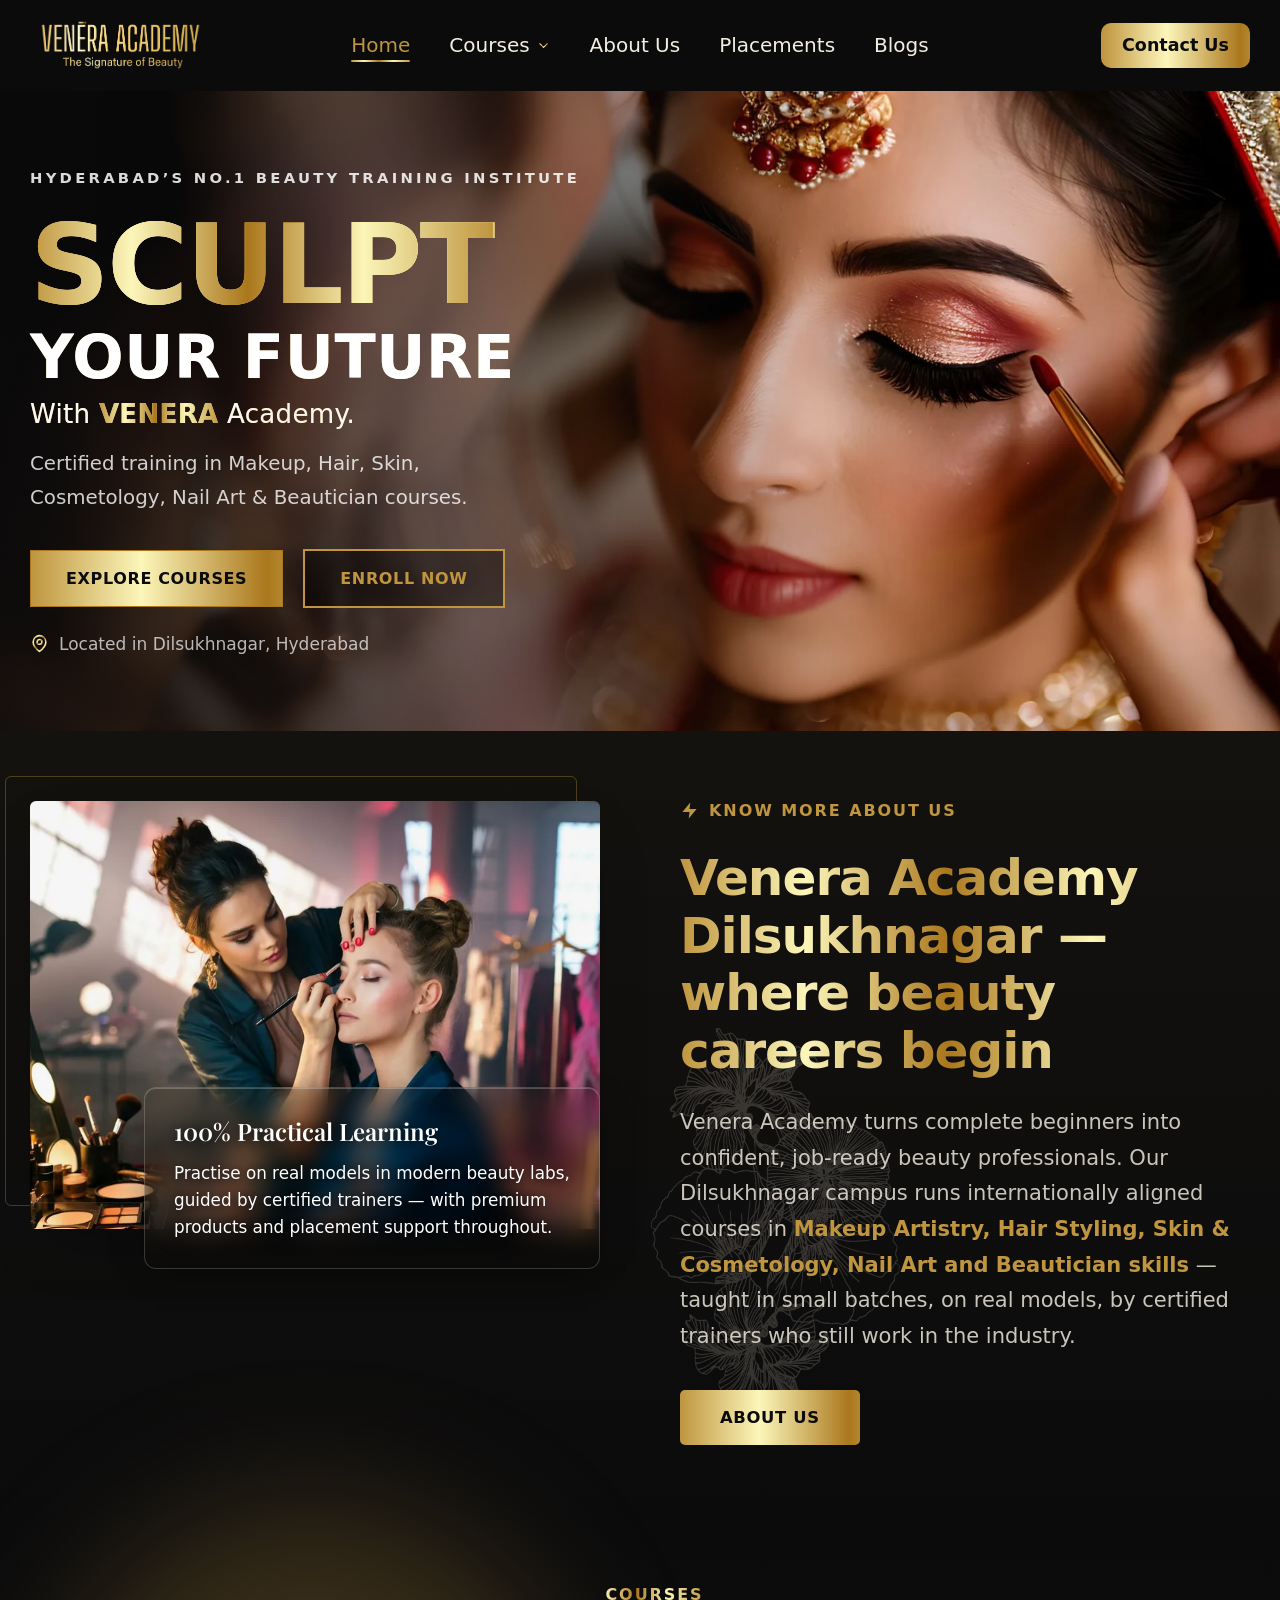
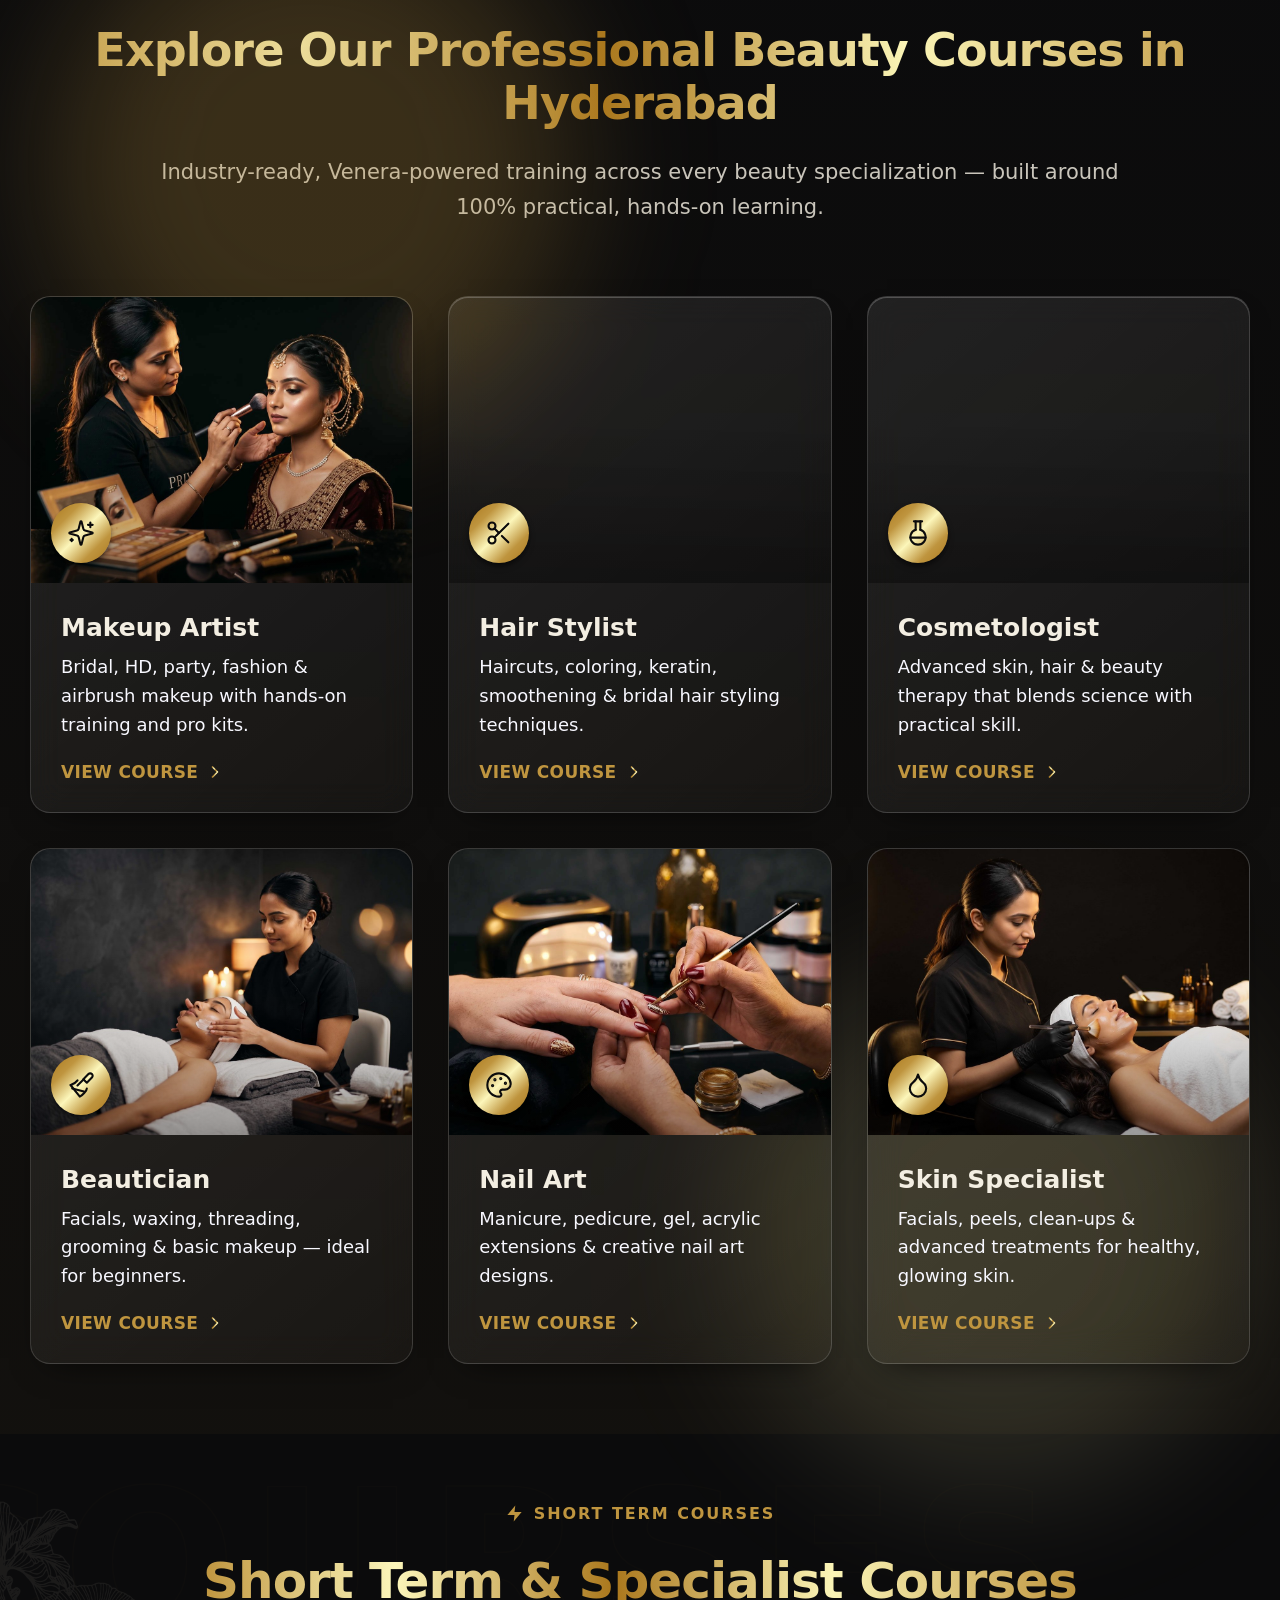
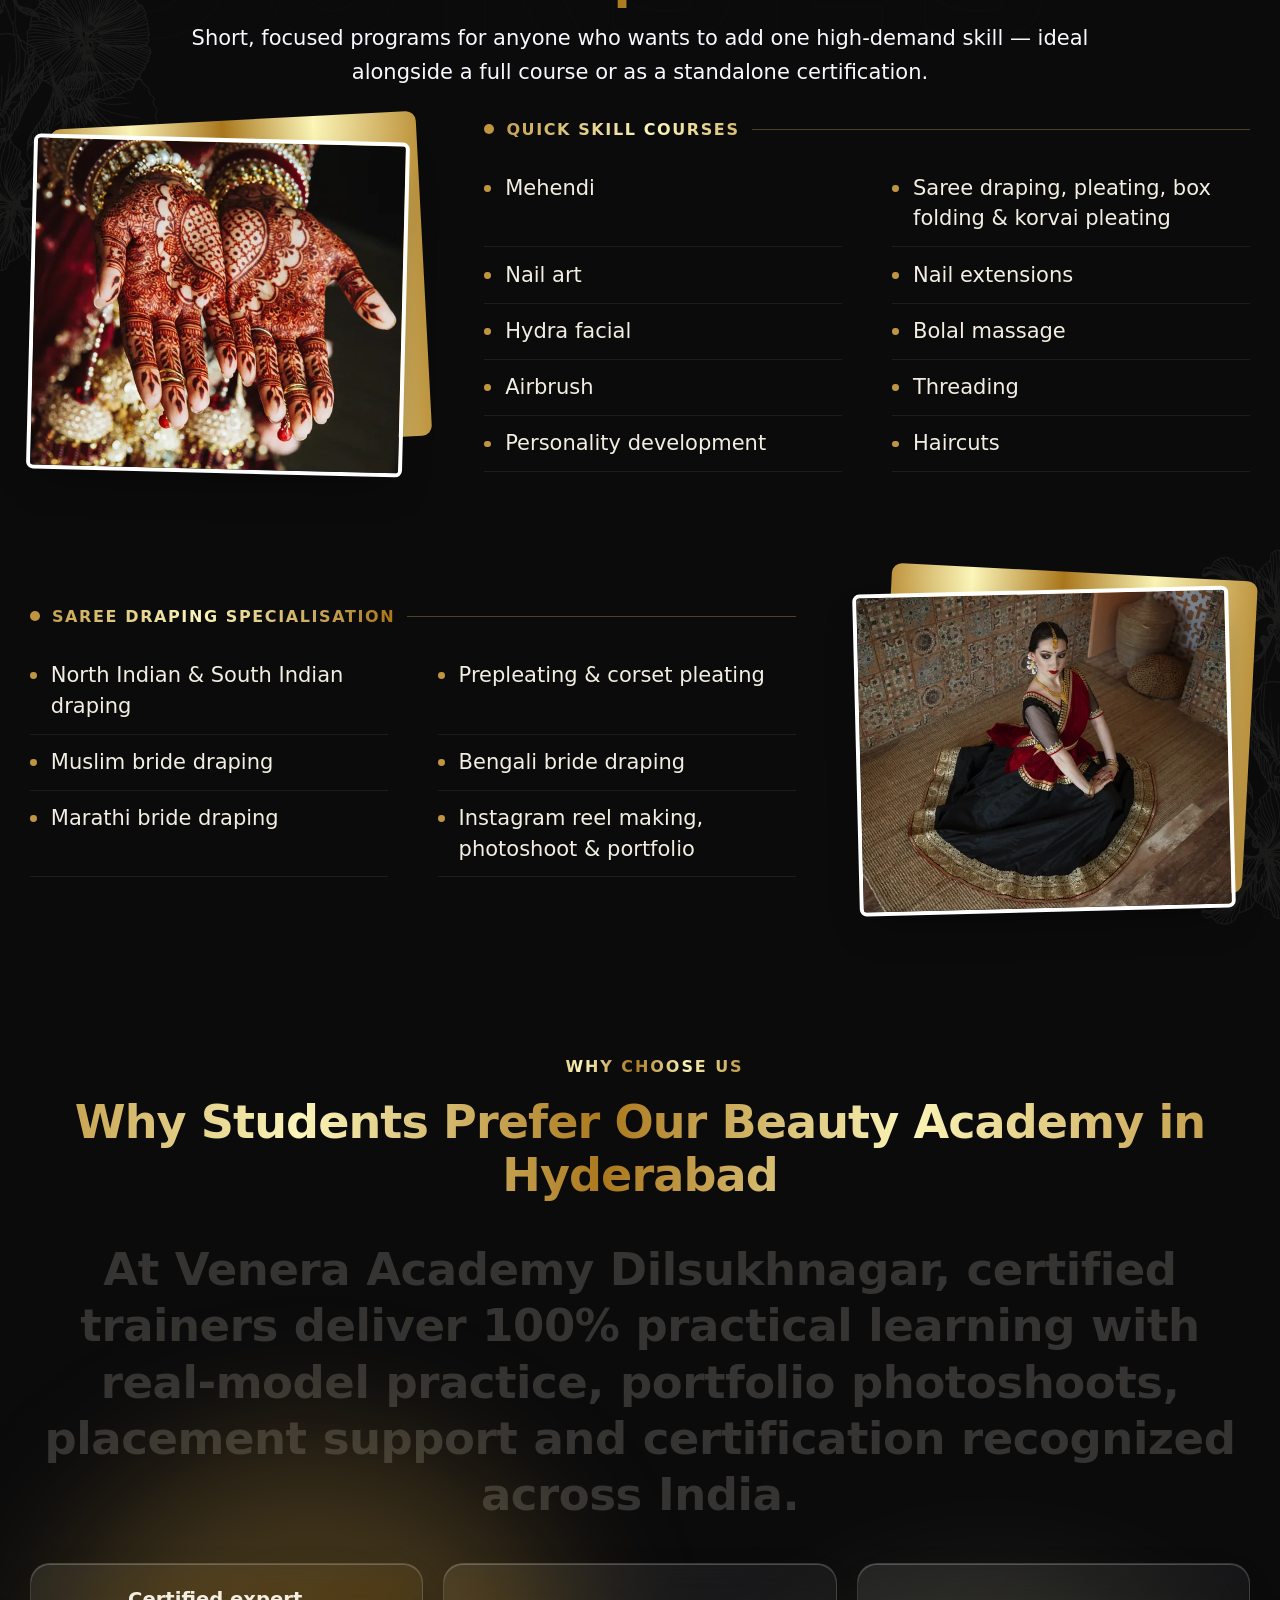
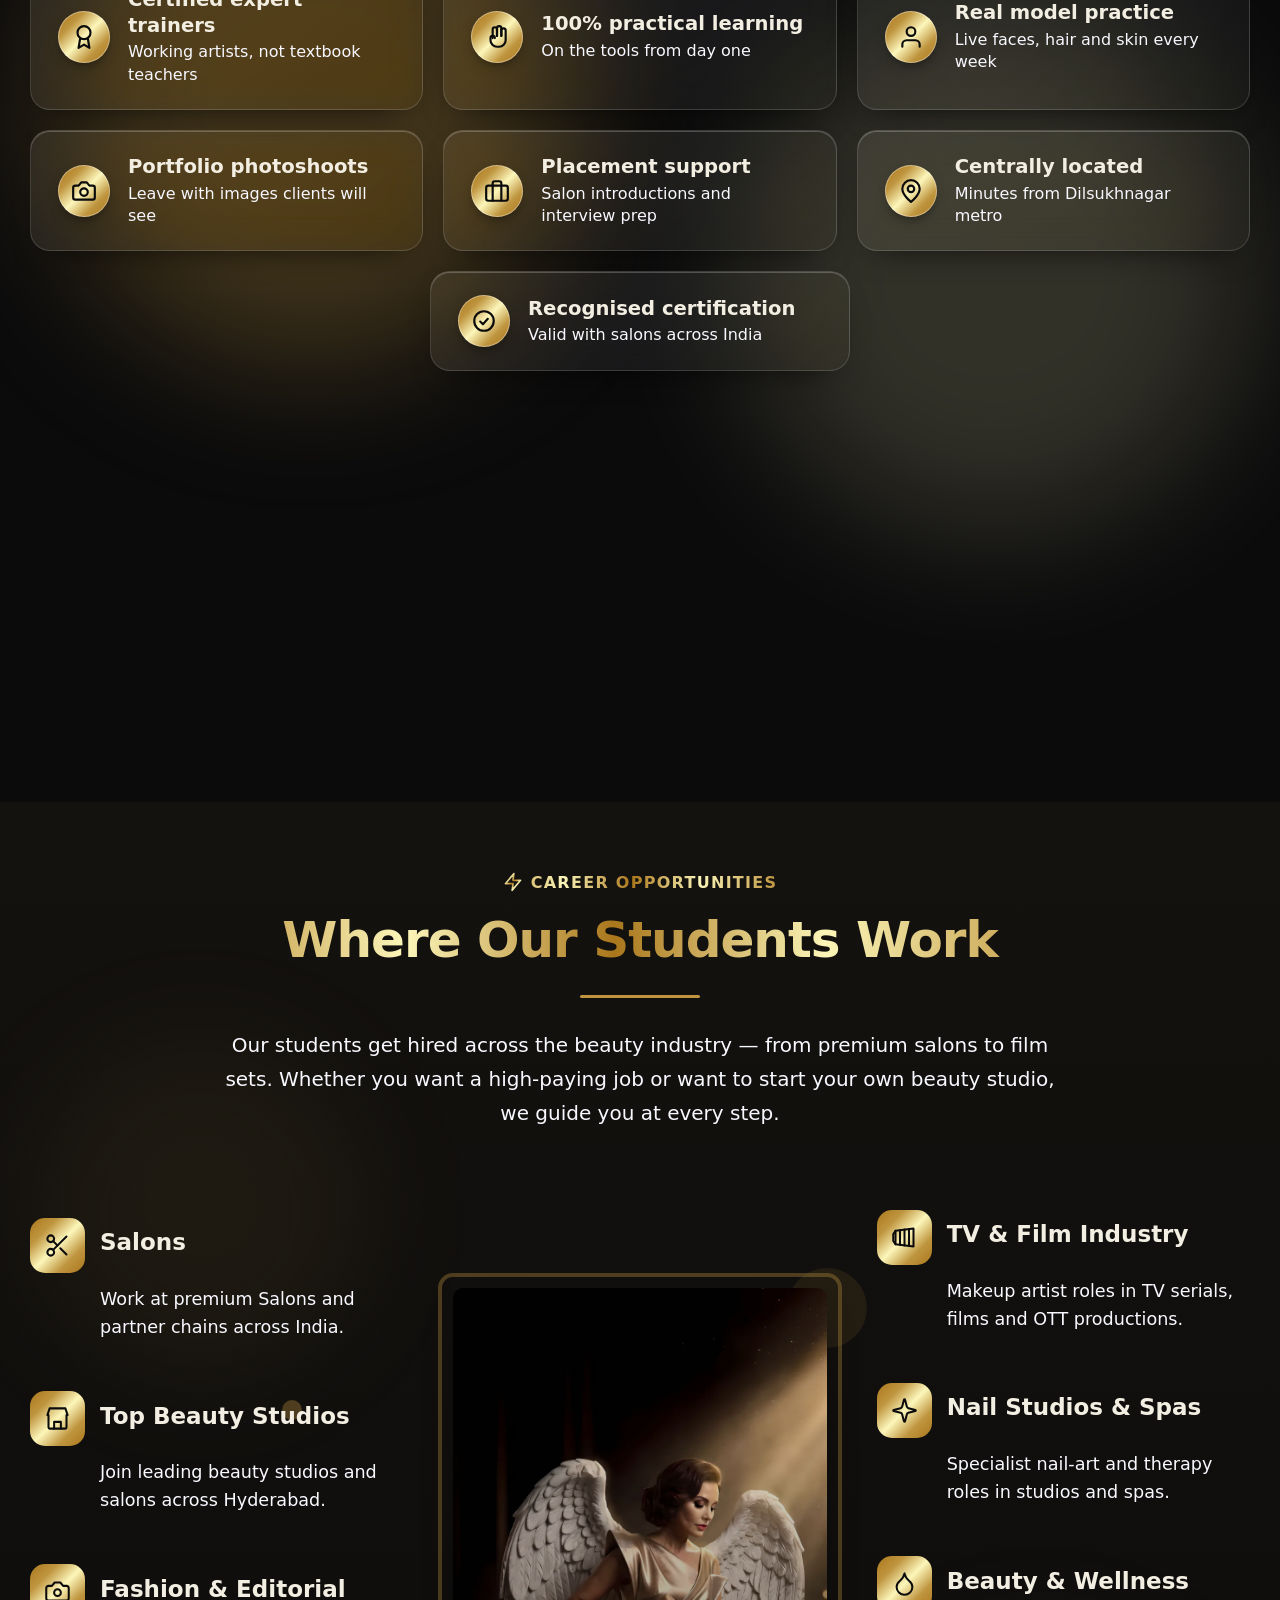
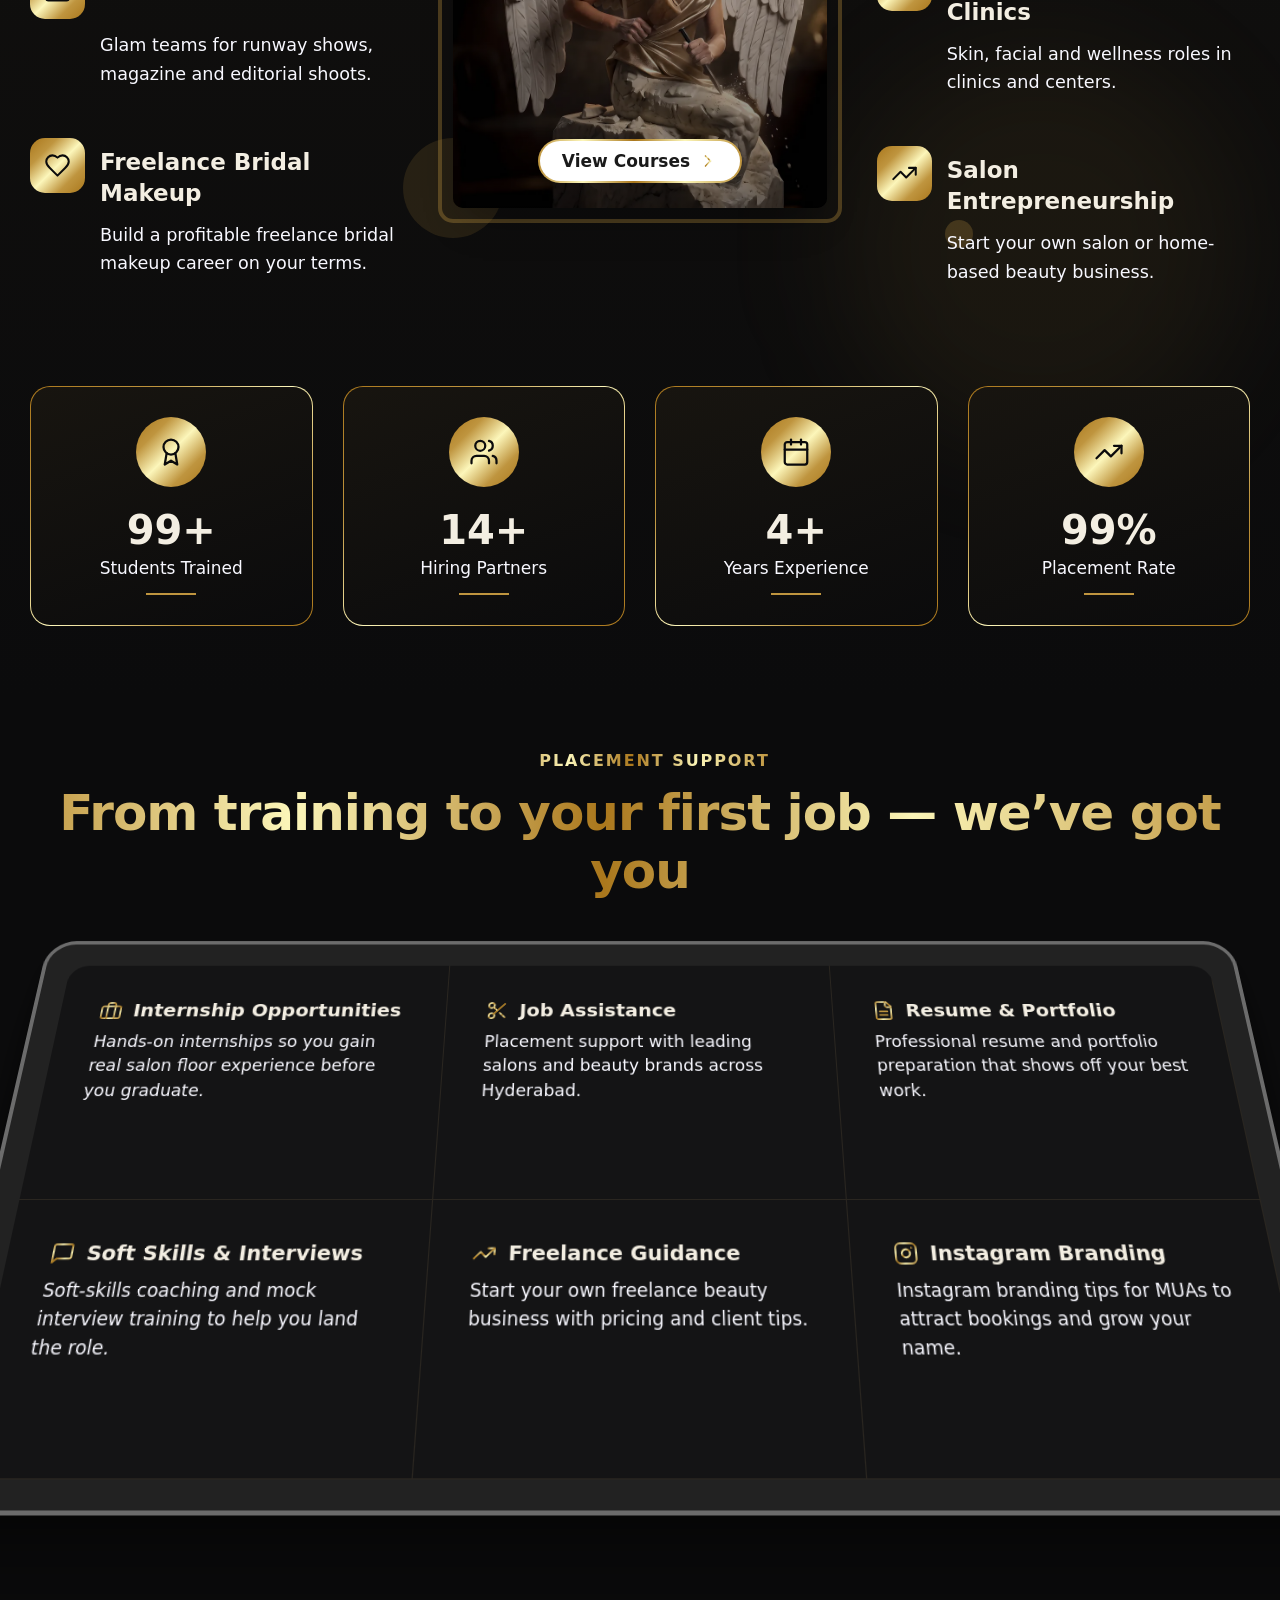
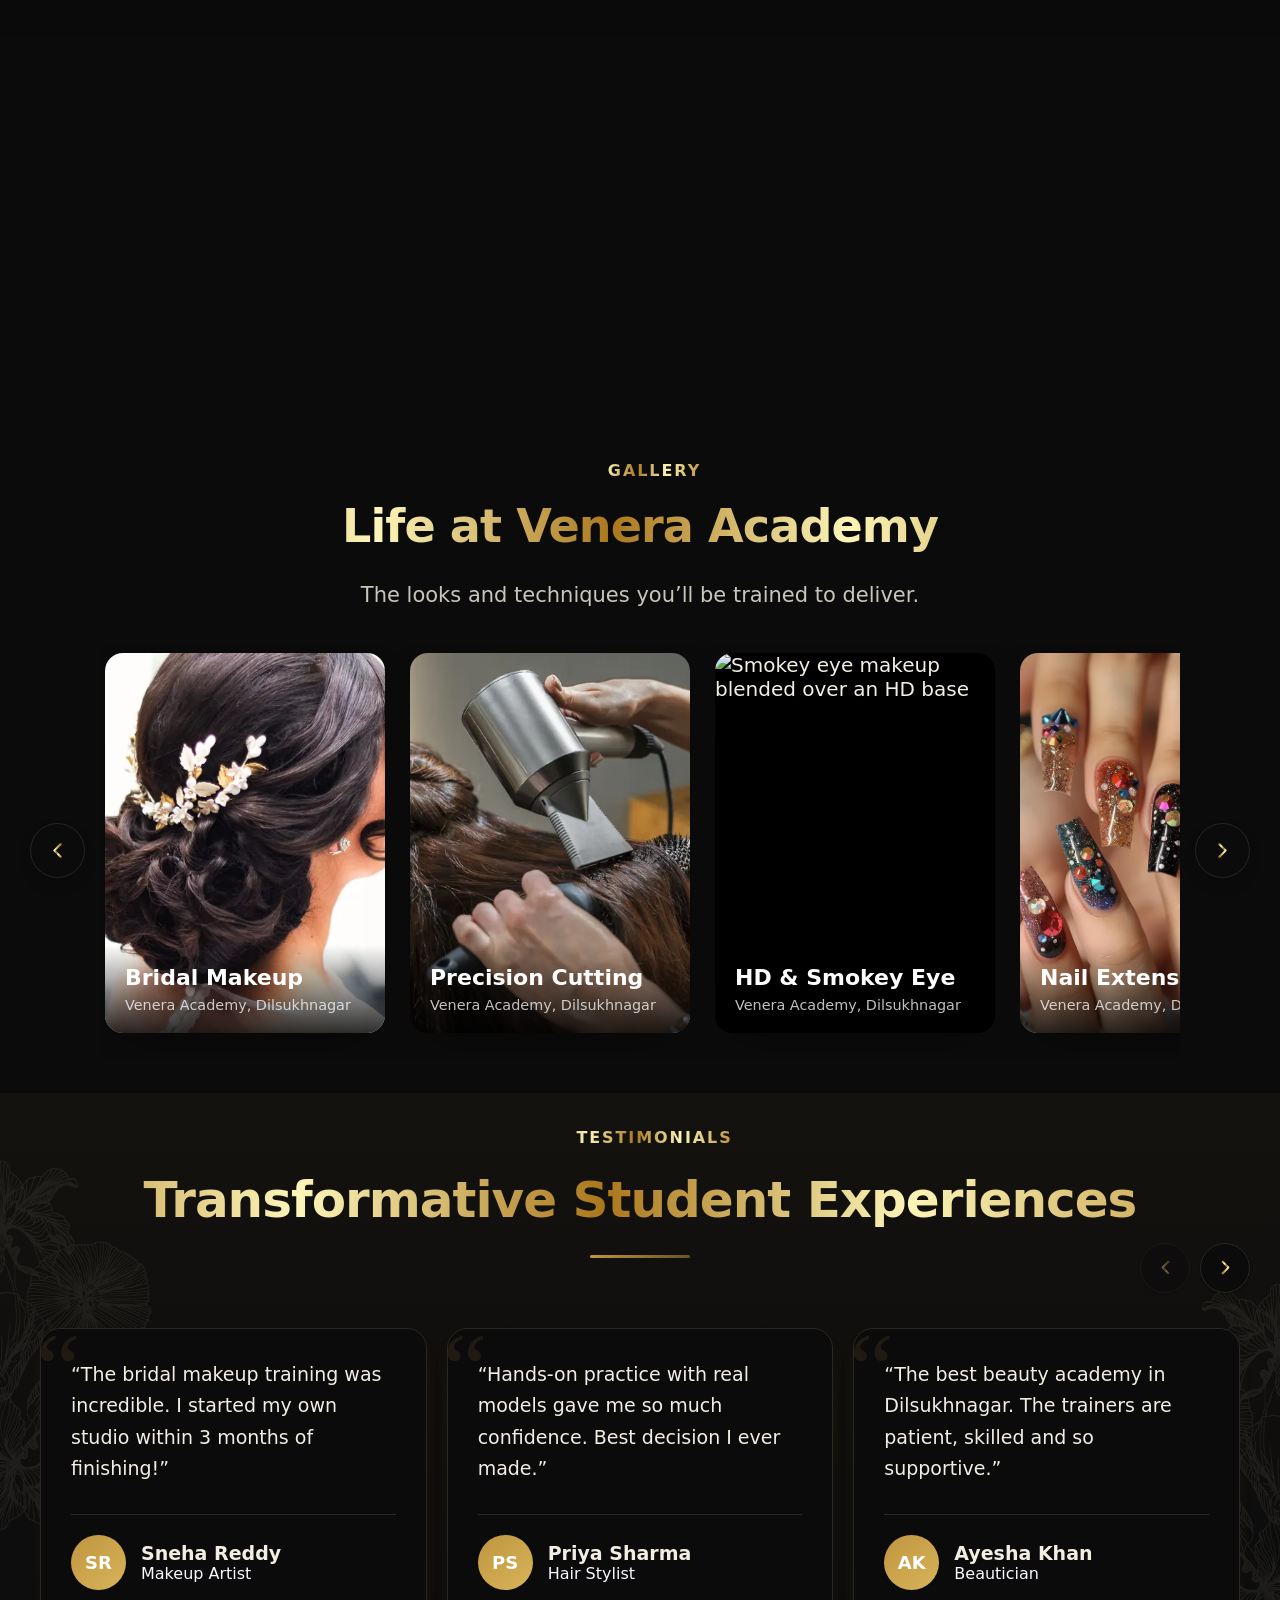
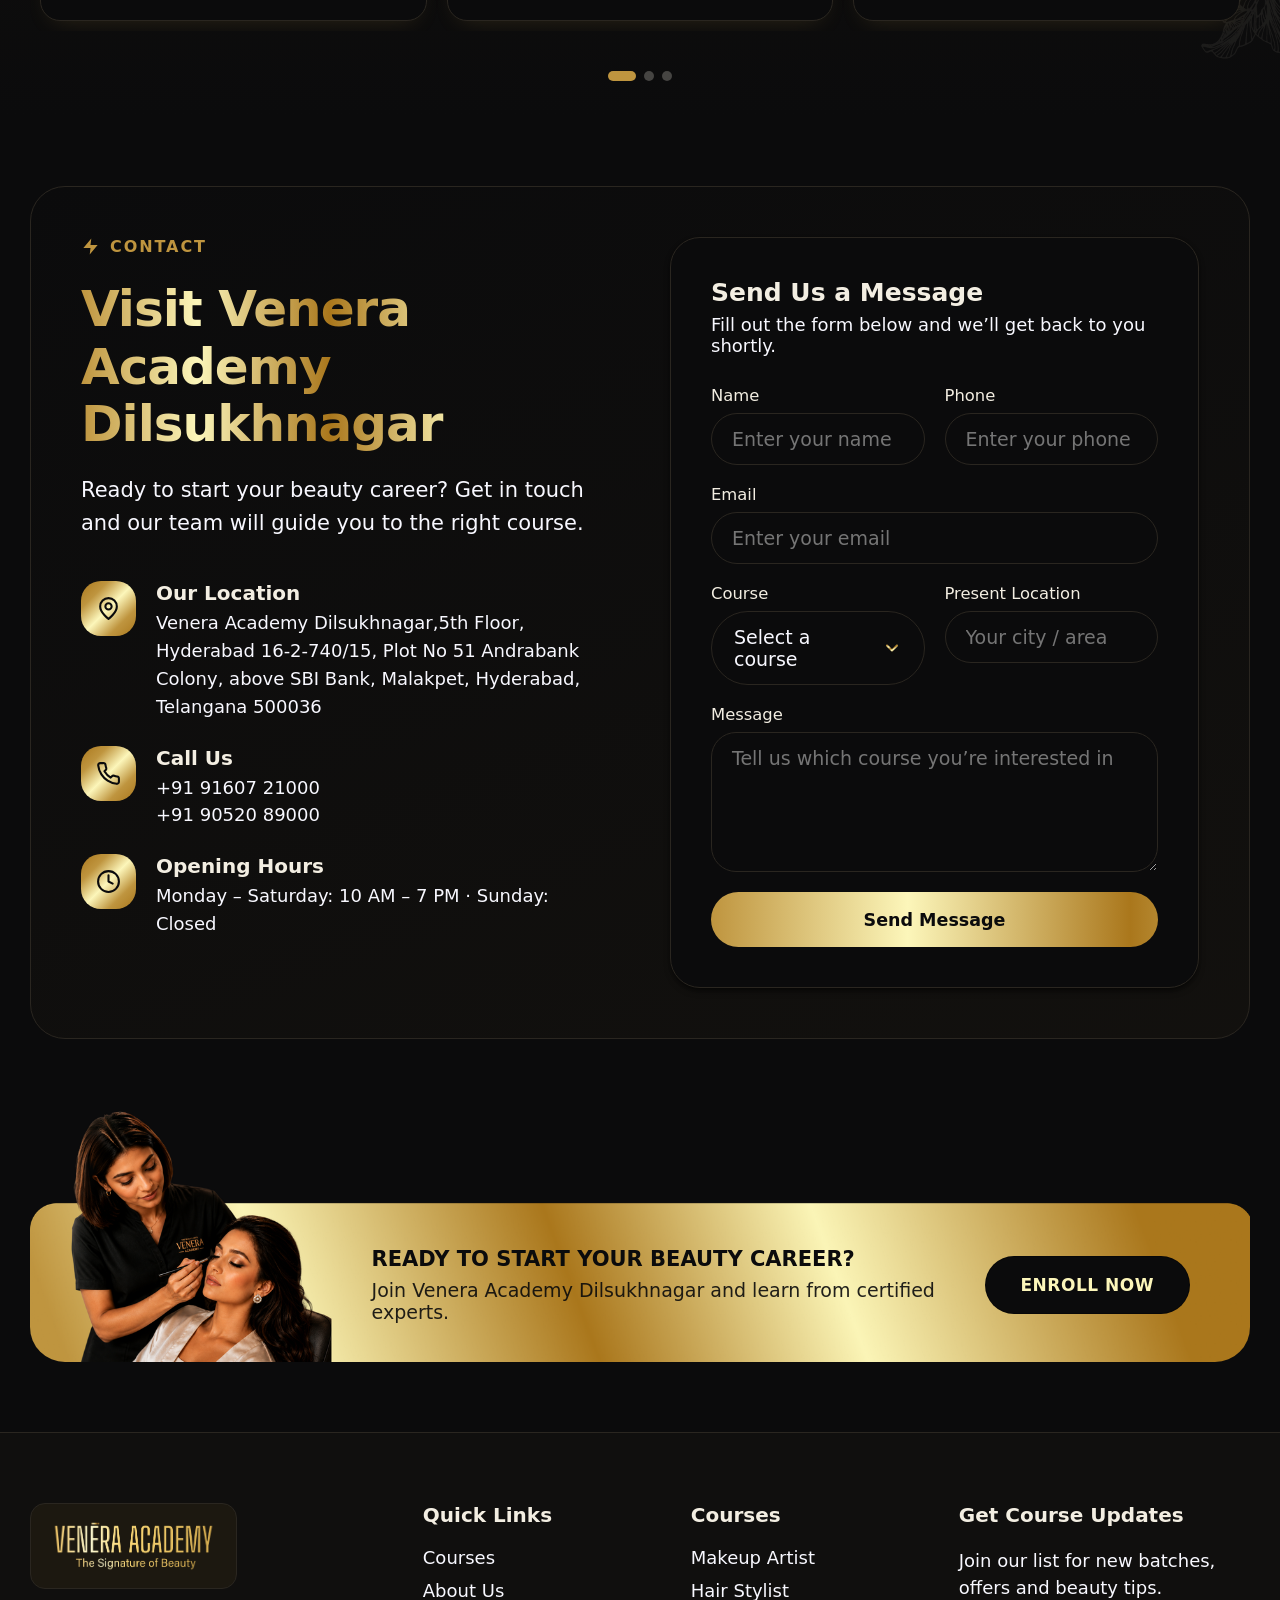
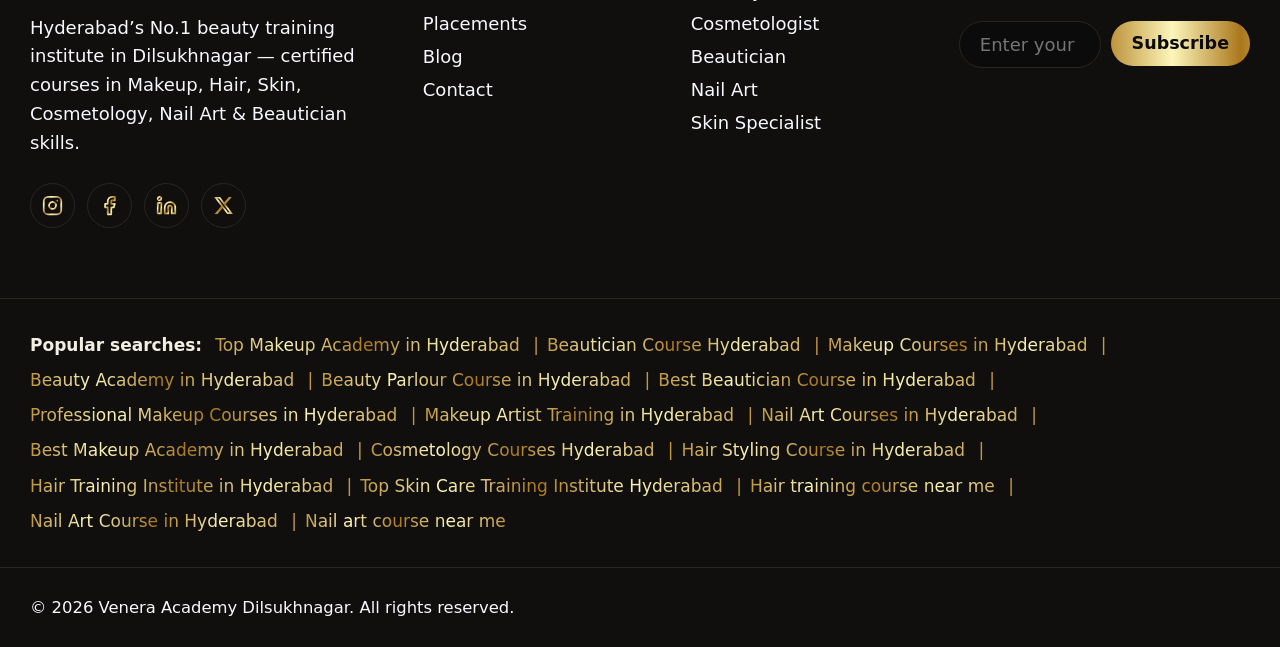
==== commit ff5f7d36: "Deployment prep: drop unused assets, one cache version, no dead rules Assets: 49 files nothing refer" ====
--- a/index.html
+++ b/index.html
@@ -4,11 +4,11 @@
 <head>
 	<meta charset="UTF-8">
 	<meta name="viewport" content="width=device-width, initial-scale=1.0">
-	<link rel="icon" type="image/png" sizes="16x16" href="assets/img/favicon-16.png?v=1">
-	<link rel="icon" type="image/png" sizes="32x32" href="assets/img/favicon-32.png?v=1">
-	<link rel="icon" type="image/png" sizes="48x48" href="assets/img/favicon-48.png?v=1">
-	<link rel="icon" type="image/png" sizes="256x256" href="assets/img/favicon.png?v=1">
-	<link rel="apple-touch-icon" sizes="180x180" href="assets/img/apple-touch-icon.png?v=1">
+	<link rel="icon" type="image/png" sizes="16x16" href="assets/img/favicon-16.png">
+	<link rel="icon" type="image/png" sizes="32x32" href="assets/img/favicon-32.png">
+	<link rel="icon" type="image/png" sizes="48x48" href="assets/img/favicon-48.png">
+	<link rel="icon" type="image/png" sizes="256x256" href="assets/img/favicon.png">
+	<link rel="apple-touch-icon" sizes="180x180" href="assets/img/apple-touch-icon.png">
 	<link rel="manifest" href="site.webmanifest?v=1">
 	<title>Venera Academy Dilsukhnagar | Best Beauty Training Institute in Hyderabad</title>
 	<meta name="description" content="Venera Academy Dilsukhnagar — Hyderabad's leading beauty training institute. Certified courses in Makeup, Hair, Skin, Cosmetology, Nail Art &amp; Beautician with 100% practical training and placement support.">
@@ -53,7 +53,7 @@
 	<link rel="preconnect" href="https://fonts.googleapis.com">
 	<link rel="preconnect" href="https://fonts.gstatic.com" crossorigin>
 	<link href="https://fonts.googleapis.com/css2?family=Playfair+Display:ital,wght@0,600;0,700;1,600&display=swap" rel="stylesheet">
-	<link rel="stylesheet" href="css/styles.css?v=141">
+	<link rel="stylesheet" href="css/styles.css?v=1">
 	<!-- SEO:START — structured data (schema.org). Generated; keep in sync with visible page content. -->
 	<script type="application/ld+json">
 	{
@@ -831,7 +831,7 @@
 		</div>
 	</footer>
 
-	<script src="js/script.js?v=11"></script>
+	<script src="js/script.js?v=1"></script>
 </body>
 
 </html>
--- a/css/styles.css
+++ b/css/styles.css
@@ -3001,10 +3001,6 @@
 }
 
 /* ===== Black & Gold theme adjustments ===== */
-/* The original homepage hero photo has magenta baked in — desaturate that
-   one for a luxe B&W-on-black look. The other slides are already gold-on-
-   black artwork, so they keep their colour. */
-.hero-slide--tinted { filter: grayscale(1) brightness(.9) contrast(1.05); }
 /* Header wordmark is already gold artwork on transparent — no tint needed */
 .logo img { filter: none; }
 
@@ -3795,10 +3791,6 @@
 
 	.hero-slide--phone { display: block; }
 
-	/* Keep the phone hero in colour — the grayscale tint exists only to tame
-	   the magenta cast in the desktop PNG, which mobile no longer loads. */
-	.hero-slide--tinted { filter: brightness(.92) contrast(1.03); }
-
 	/* Close the dead band between the hero and "Know more about us". The hero's
 	   own bottom padding has to stay — it is what keeps the location line on
 	   screen inside the fixed-height hero — so trim the next section instead. */
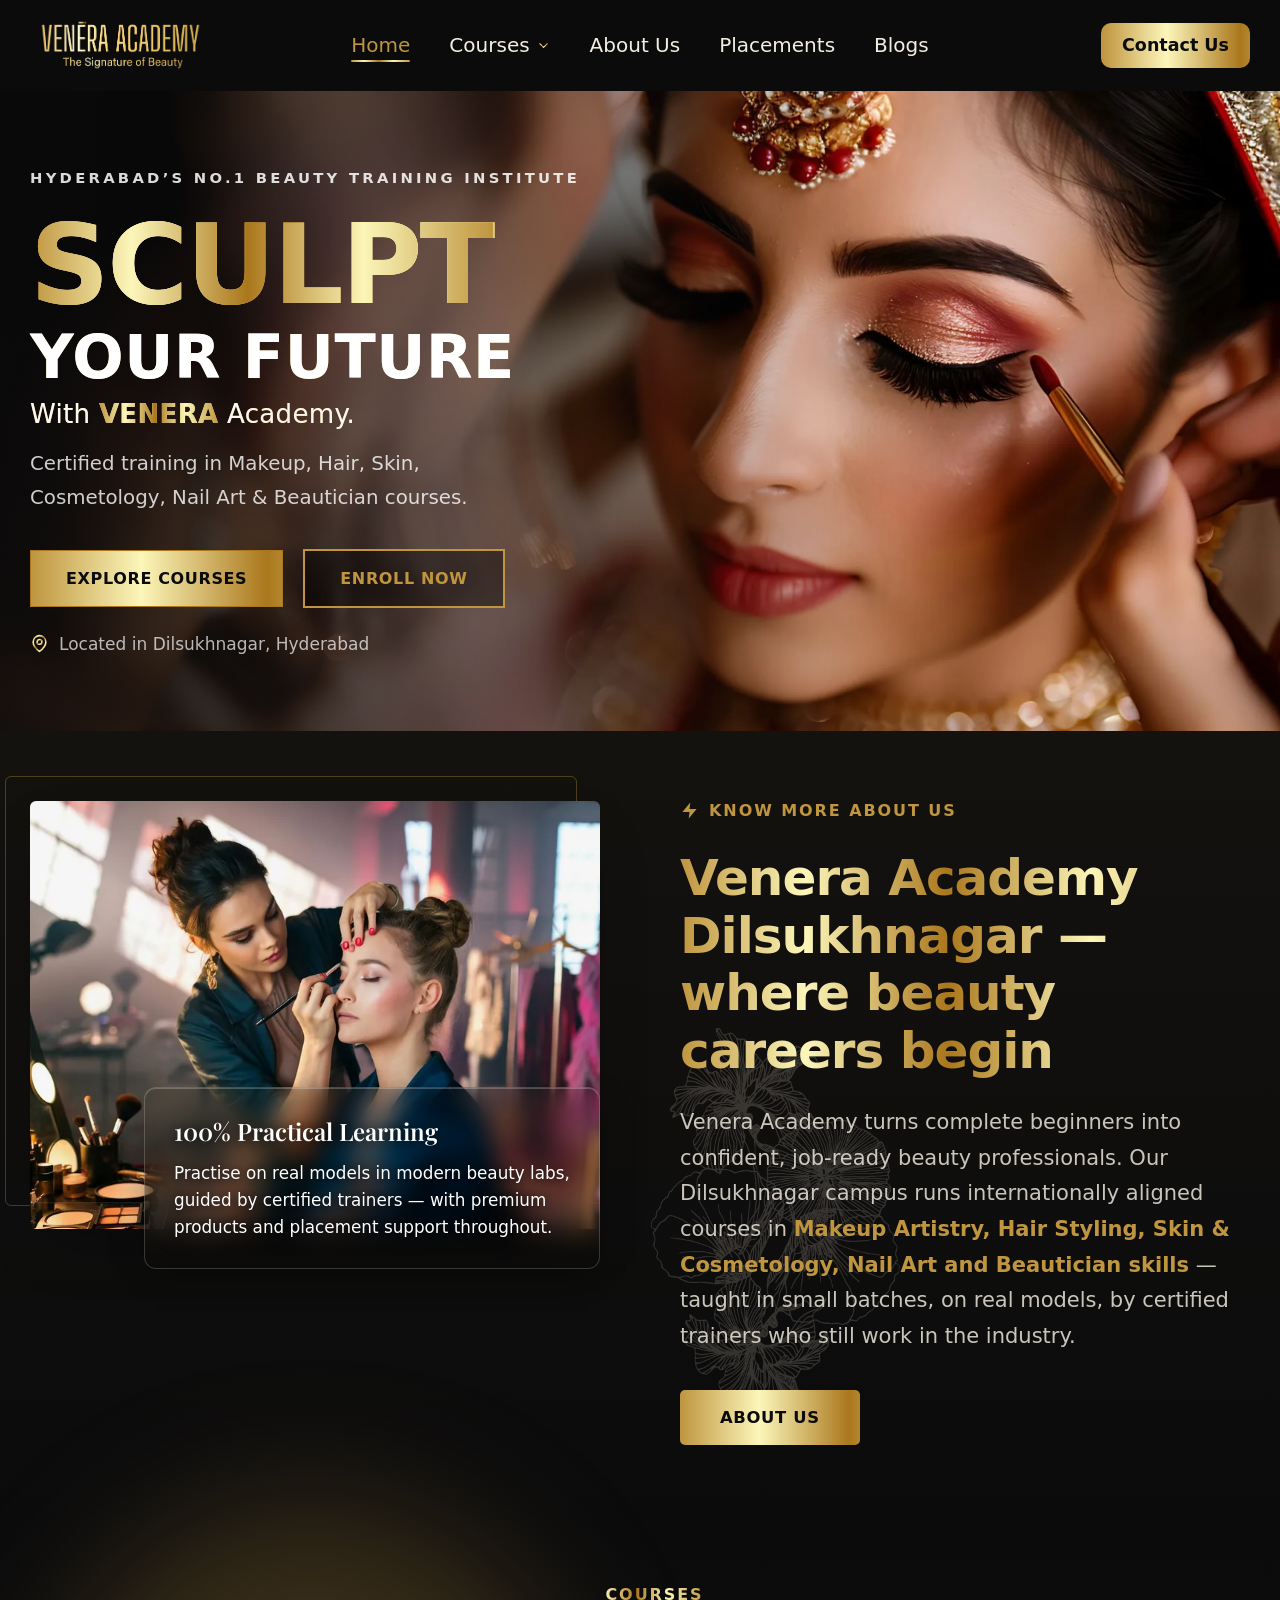
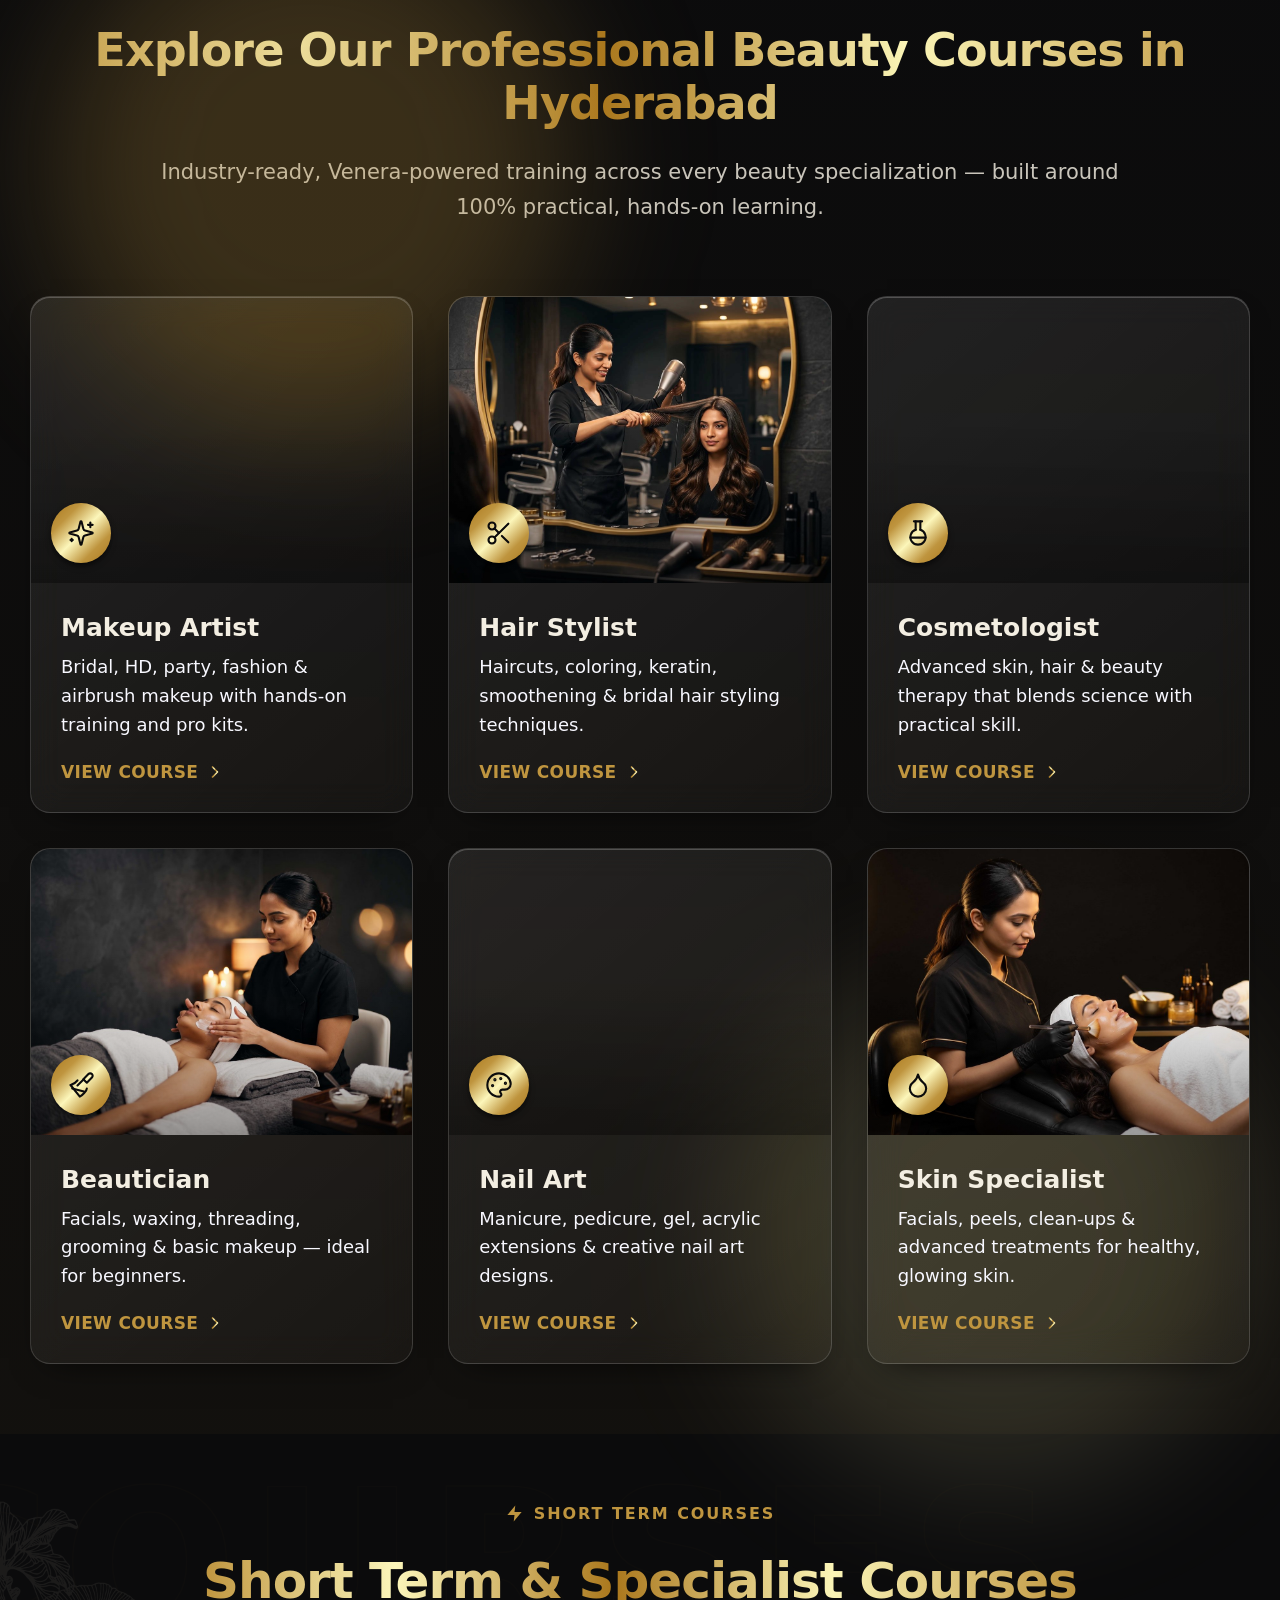
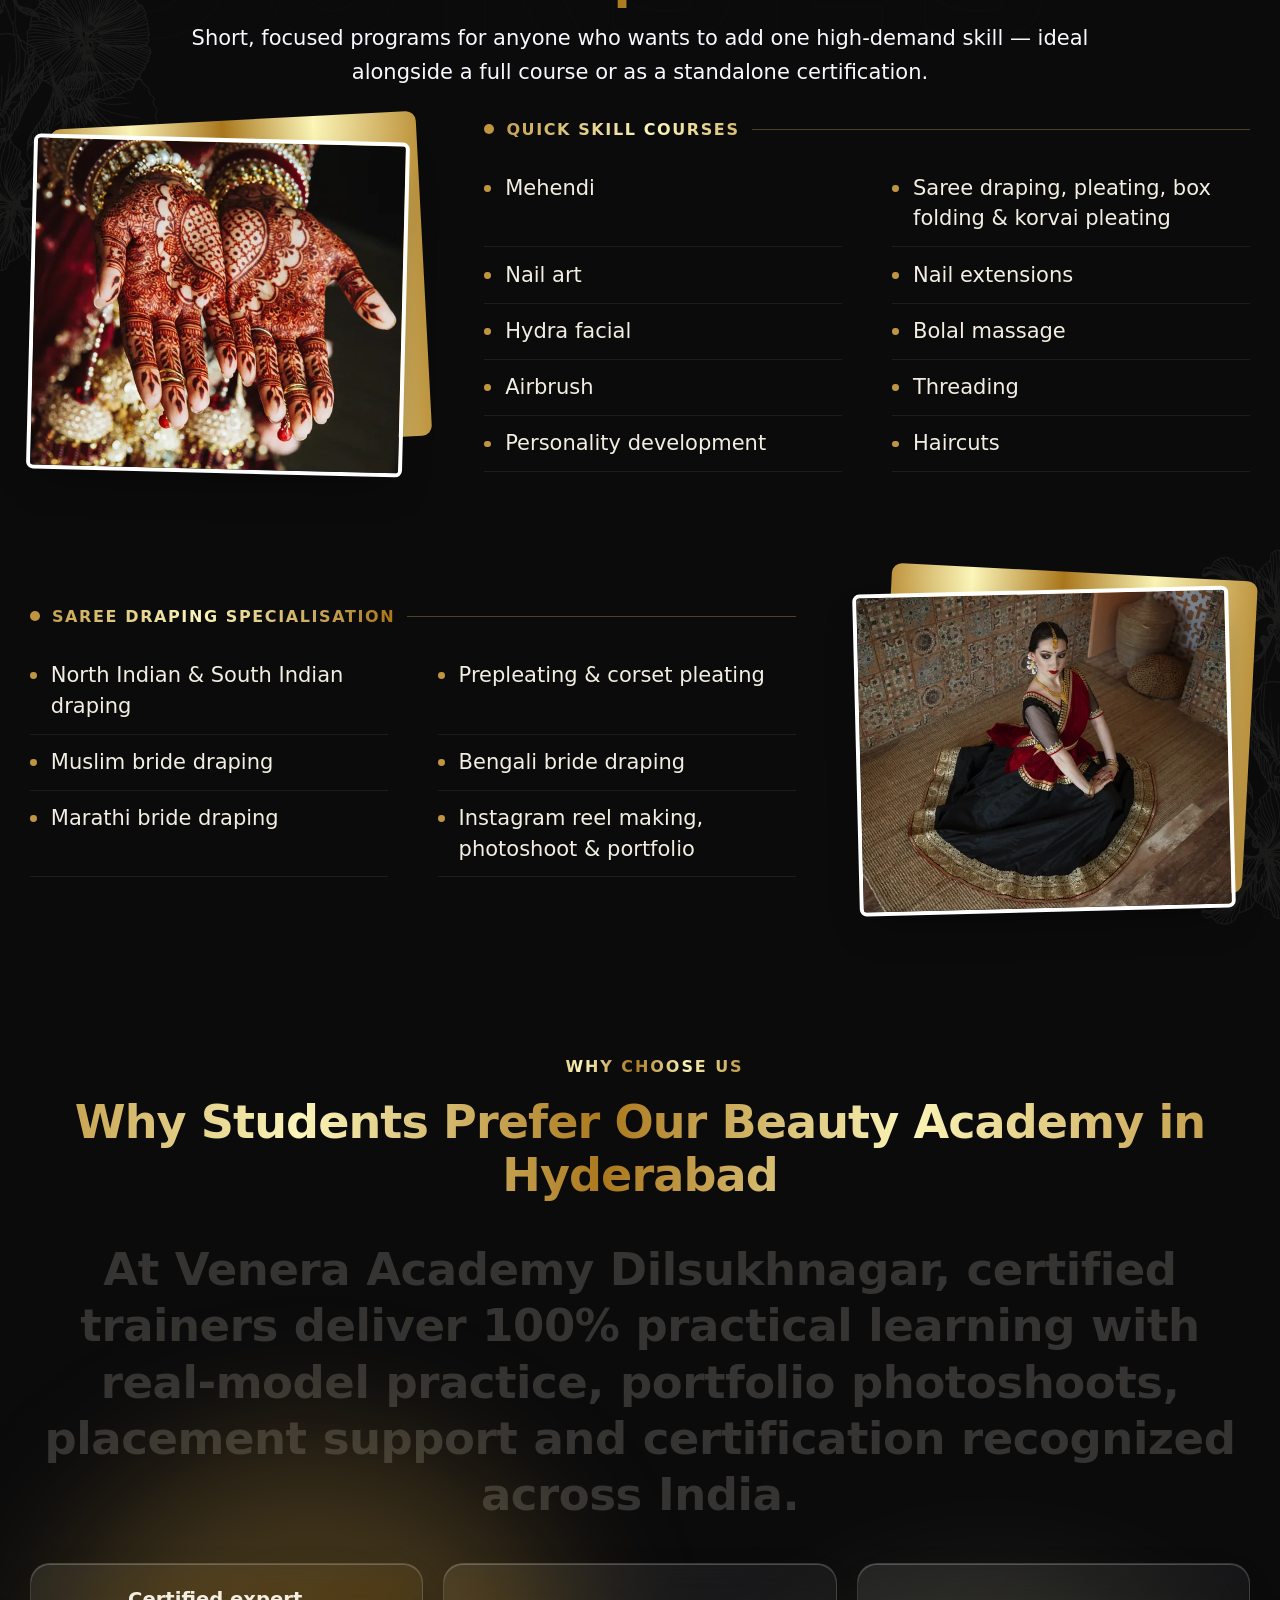
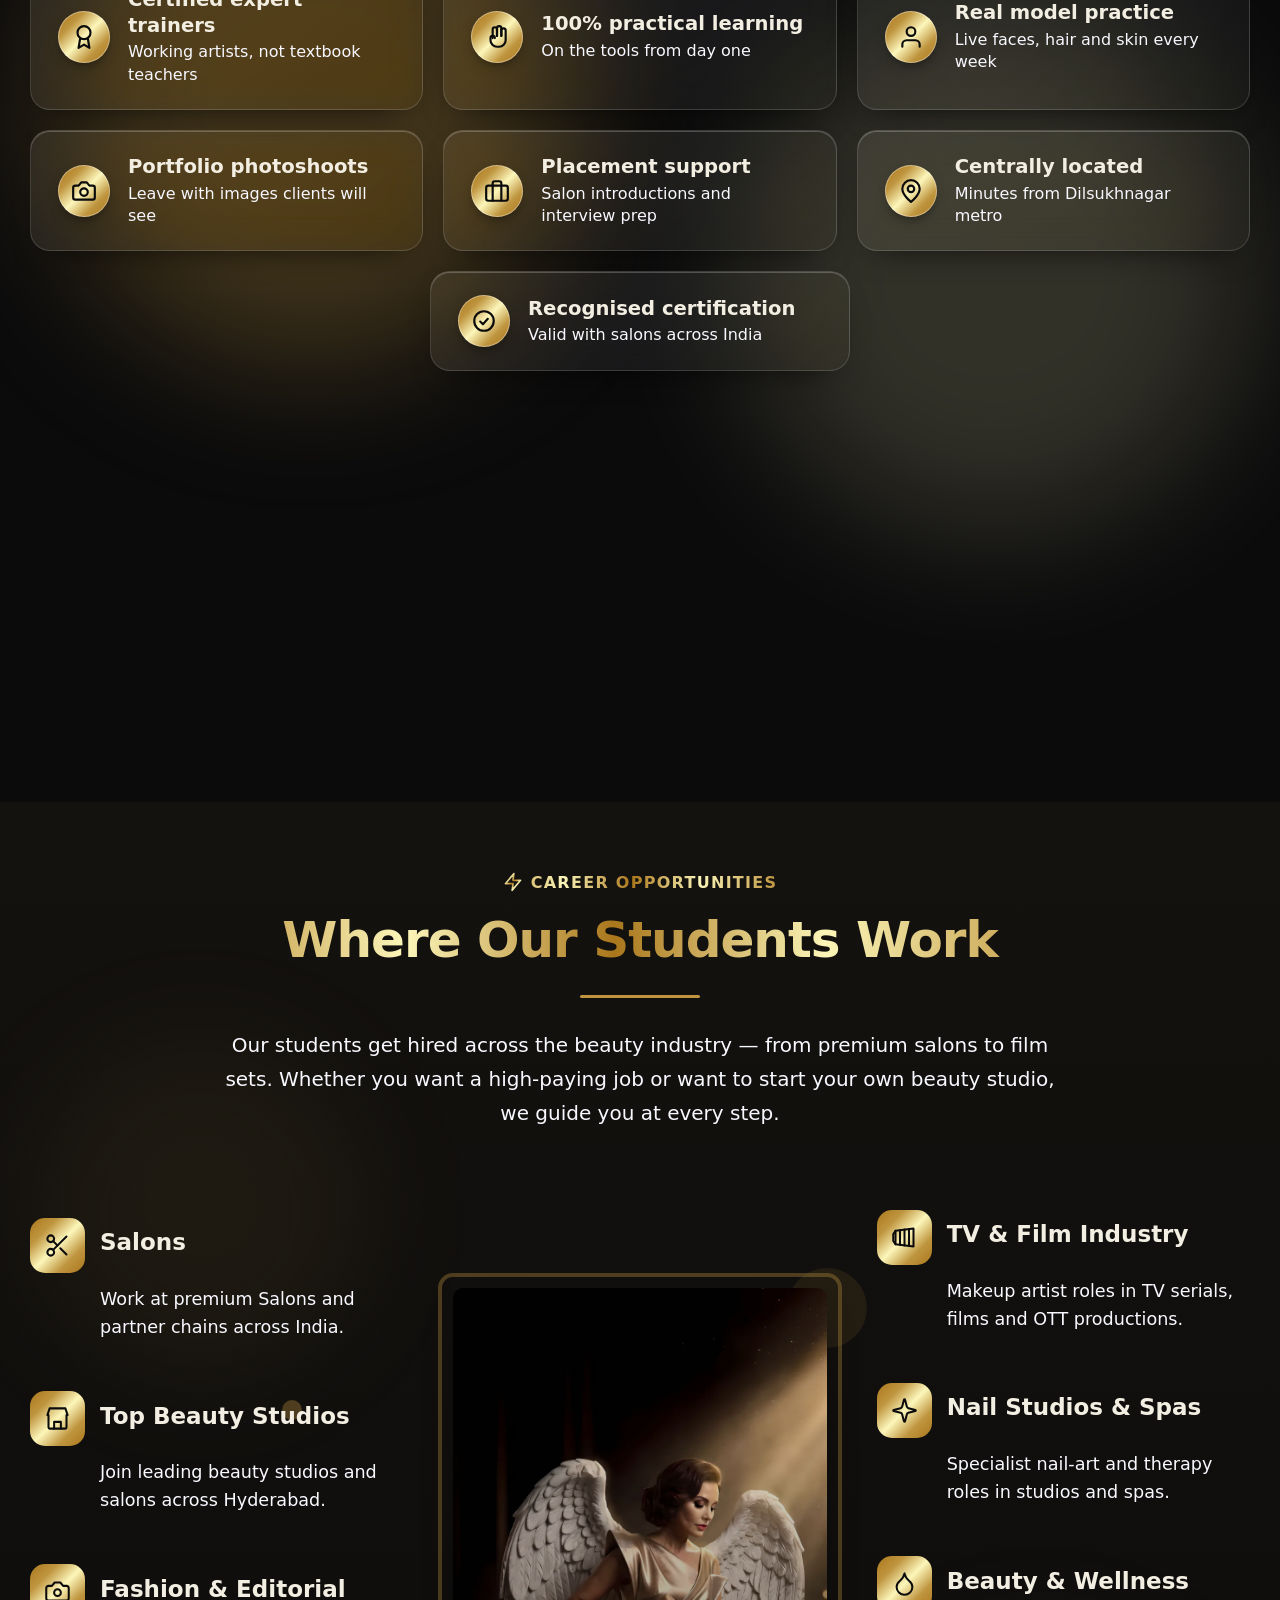
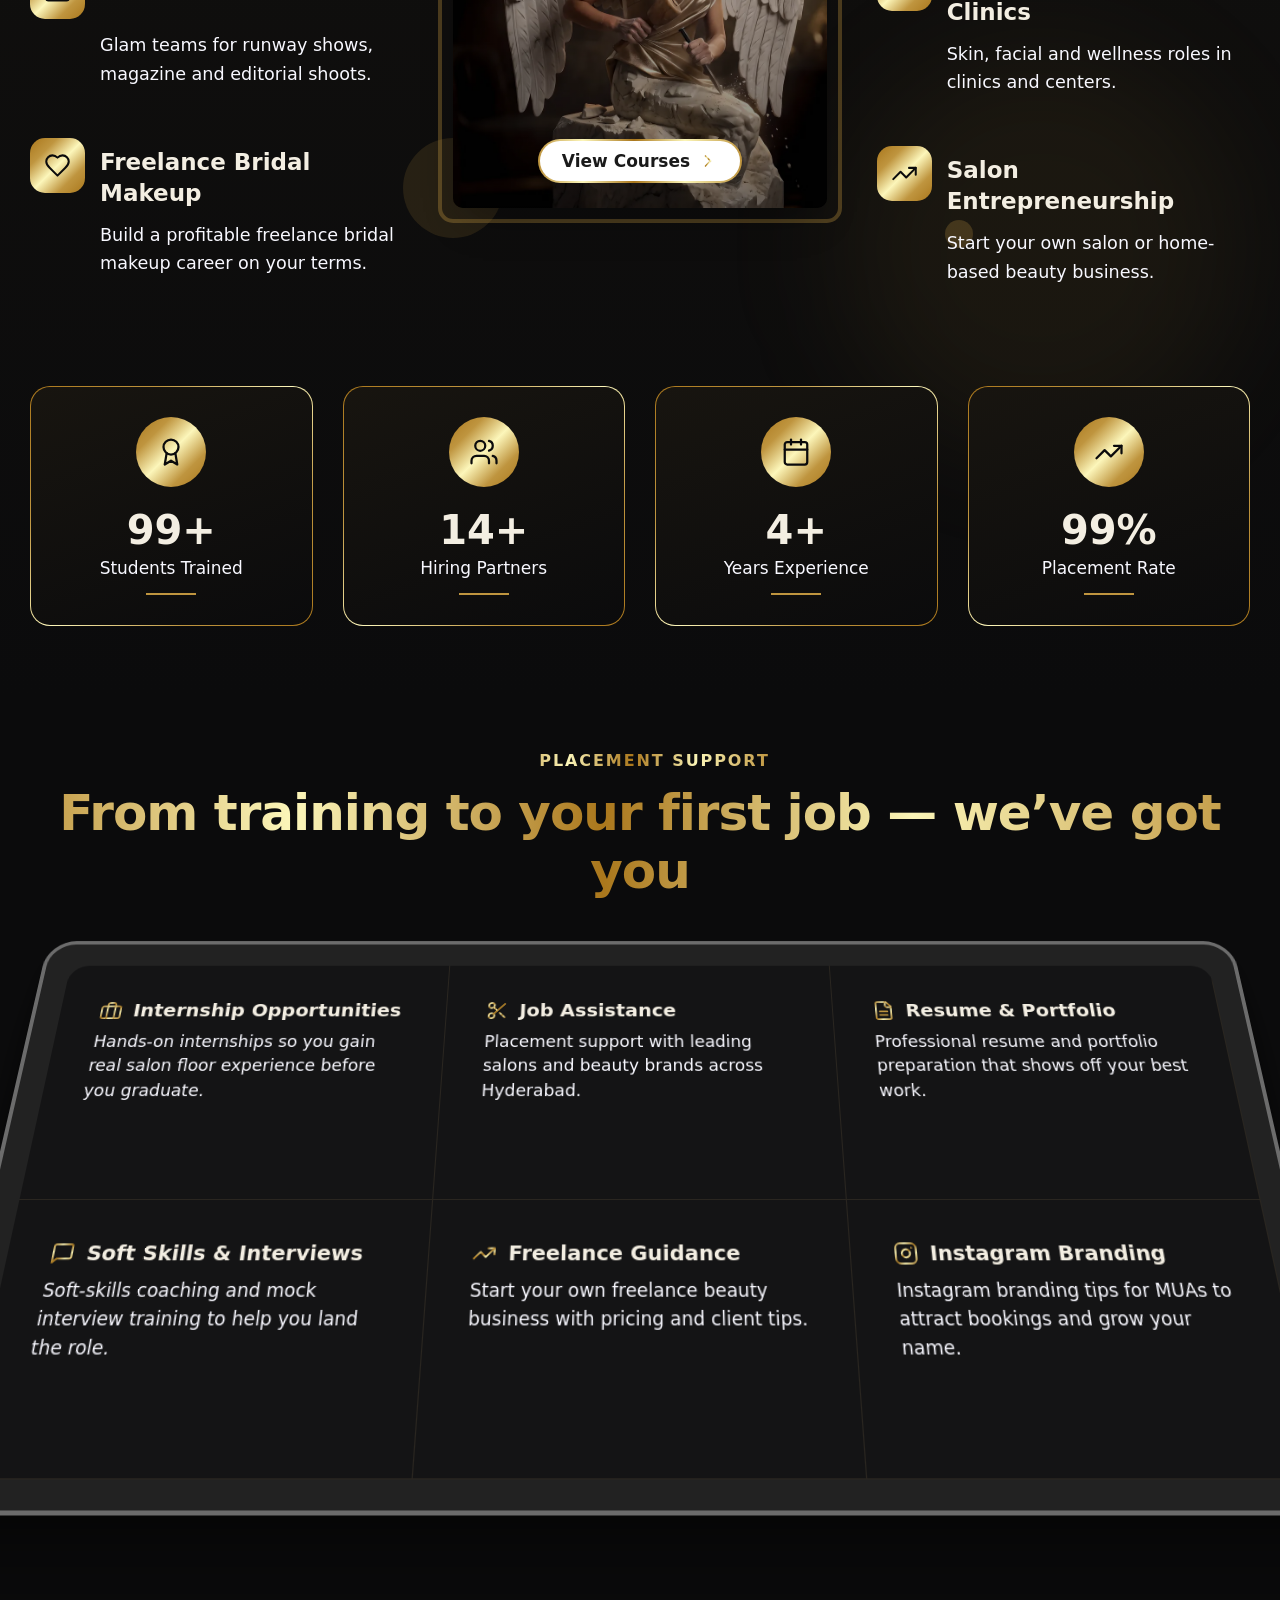
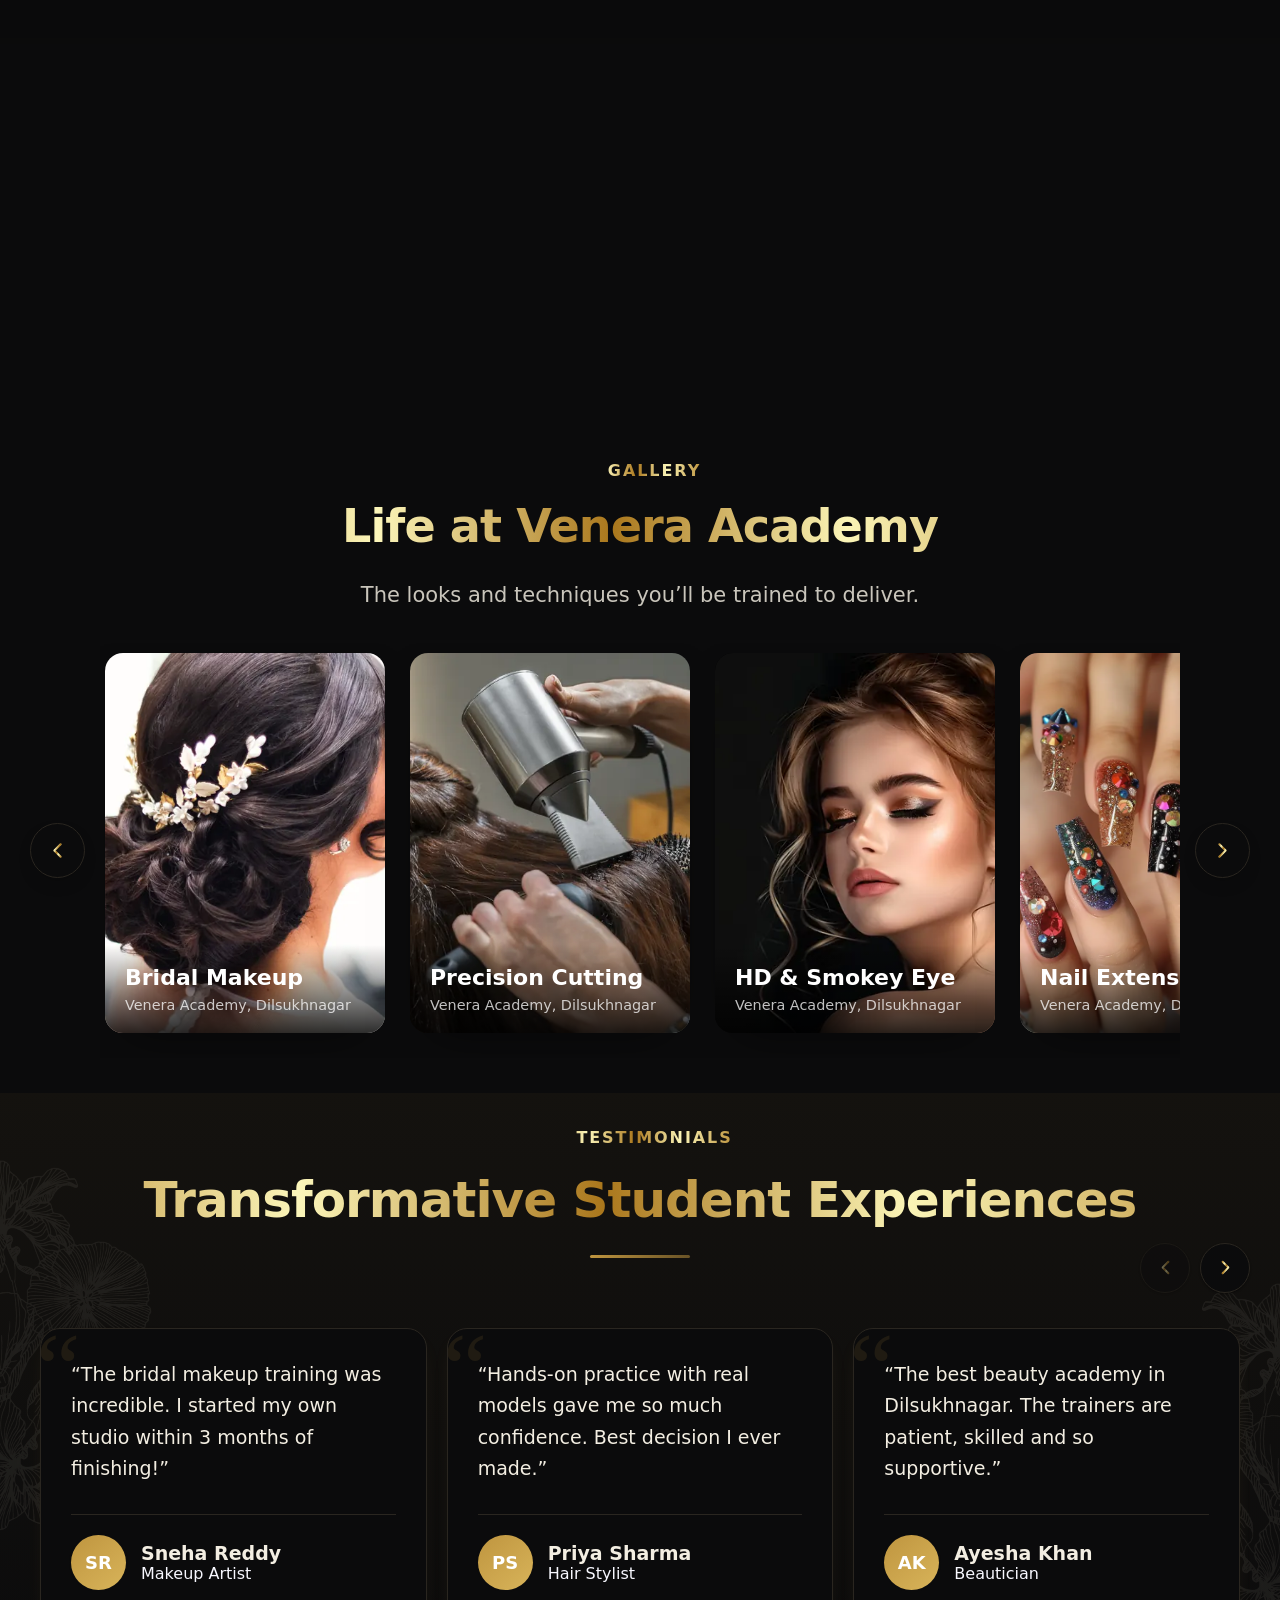
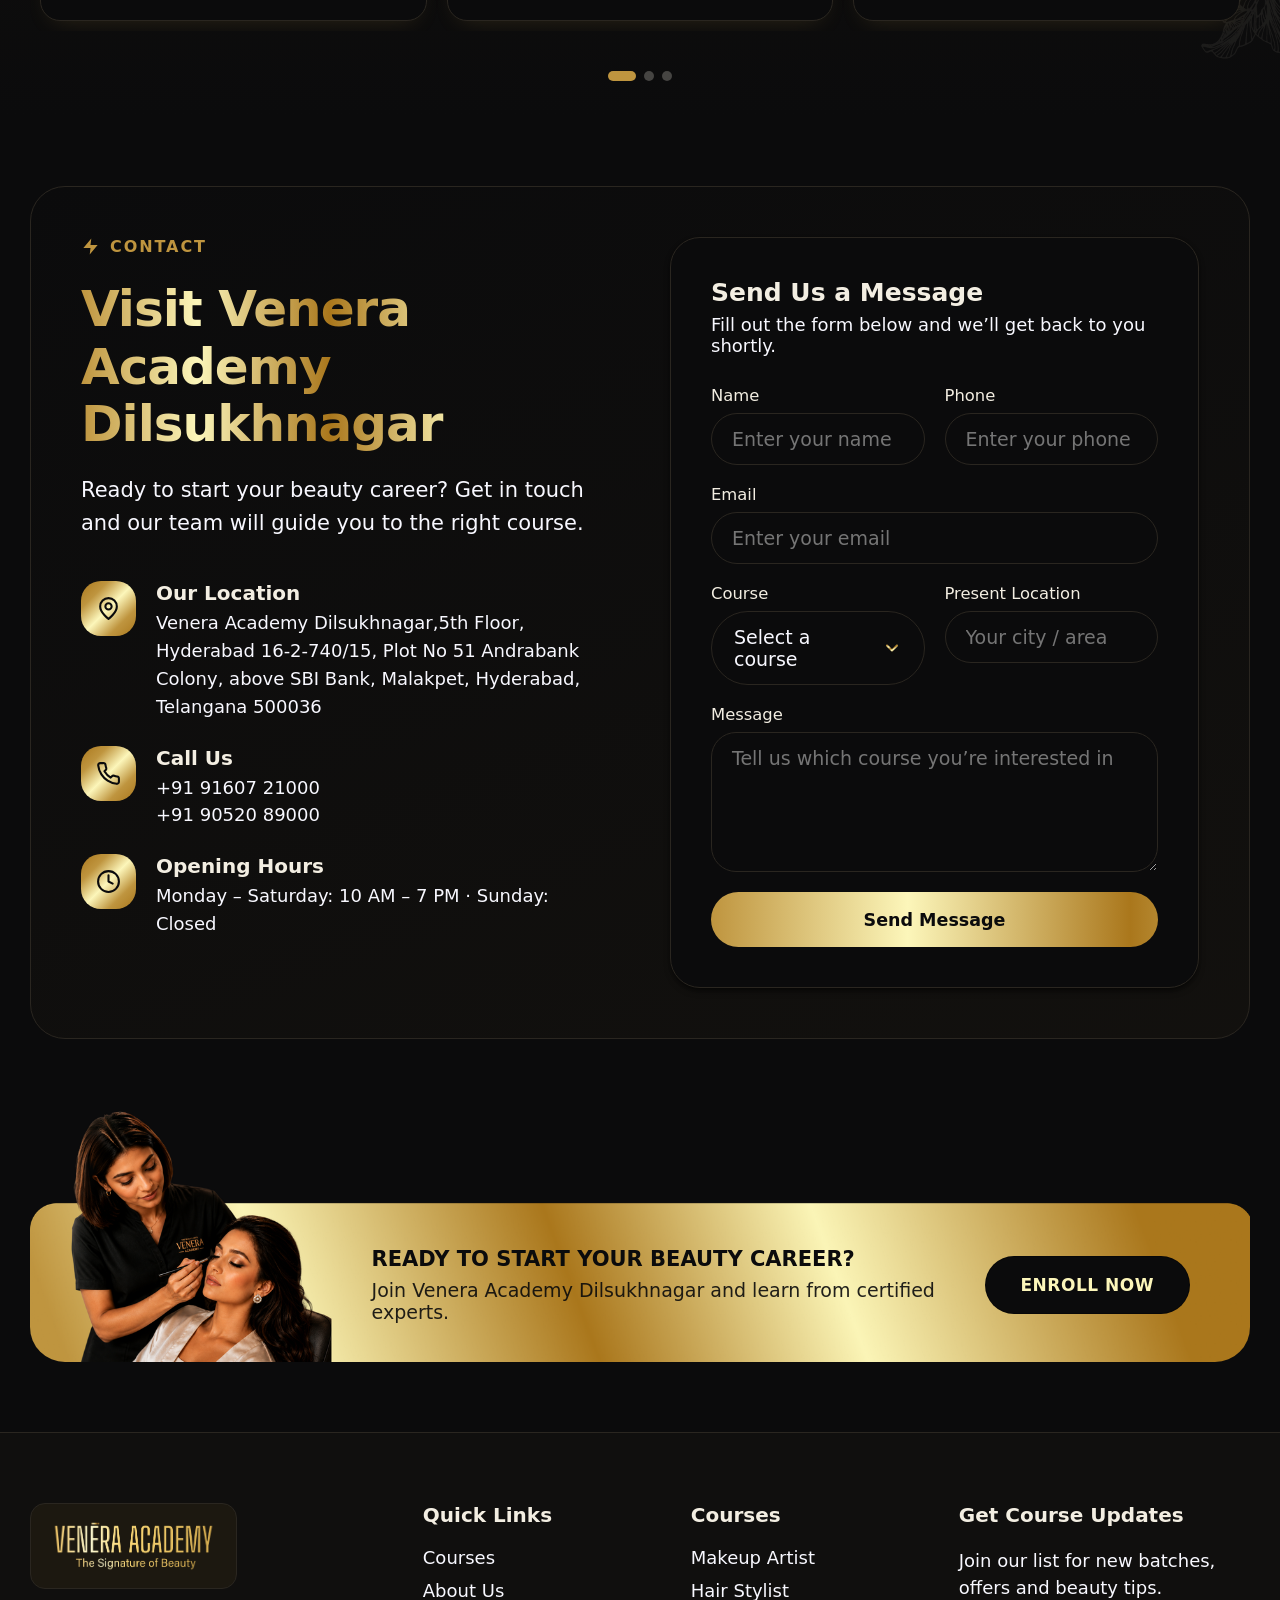
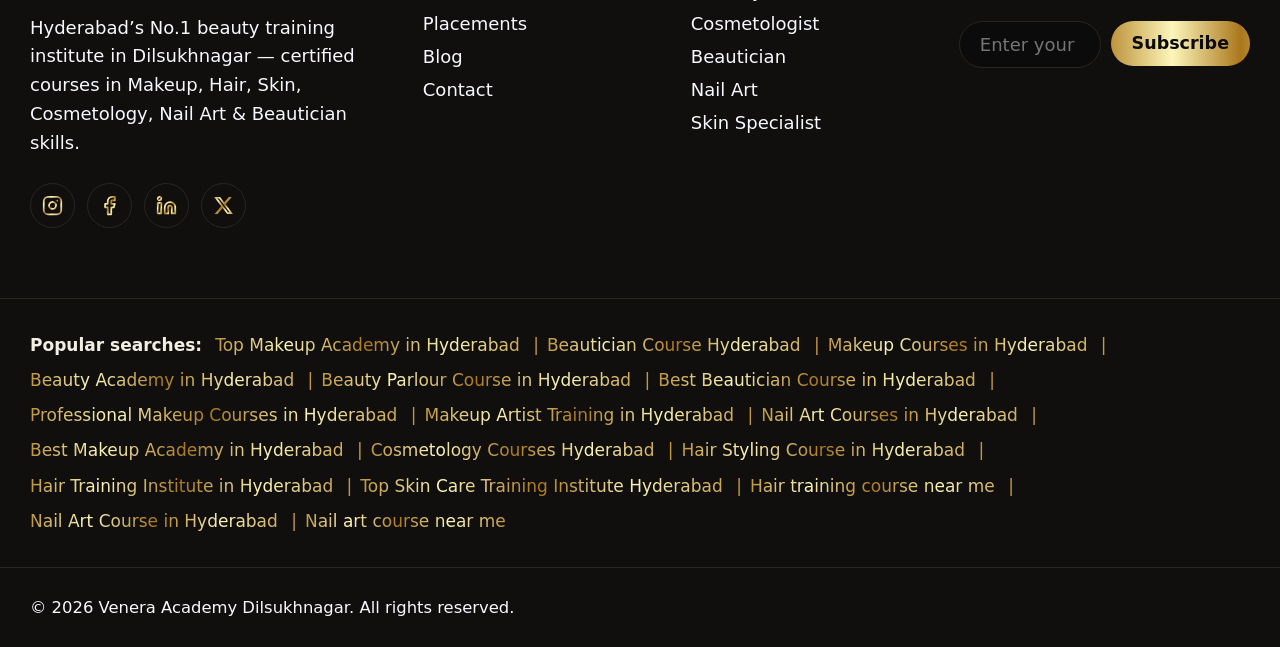
==== commit aba084f6: "Cache-buster: v=20260928, a version never served before The deployment-prep commit reset every page " ====
--- a/index.html
+++ b/index.html
@@ -53,7 +53,7 @@
 	<link rel="preconnect" href="https://fonts.googleapis.com">
 	<link rel="preconnect" href="https://fonts.gstatic.com" crossorigin>
 	<link href="https://fonts.googleapis.com/css2?family=Playfair+Display:ital,wght@0,600;0,700;1,600&display=swap" rel="stylesheet">
-	<link rel="stylesheet" href="css/styles.css?v=1">
+	<link rel="stylesheet" href="css/styles.css?v=20260928">
 	<!-- SEO:START — structured data (schema.org). Generated; keep in sync with visible page content. -->
 	<script type="application/ld+json">
 	{
@@ -831,7 +831,7 @@
 		</div>
 	</footer>
 
-	<script src="js/script.js?v=1"></script>
+	<script src="js/script.js?v=20260928"></script>
 </body>
 
 </html>
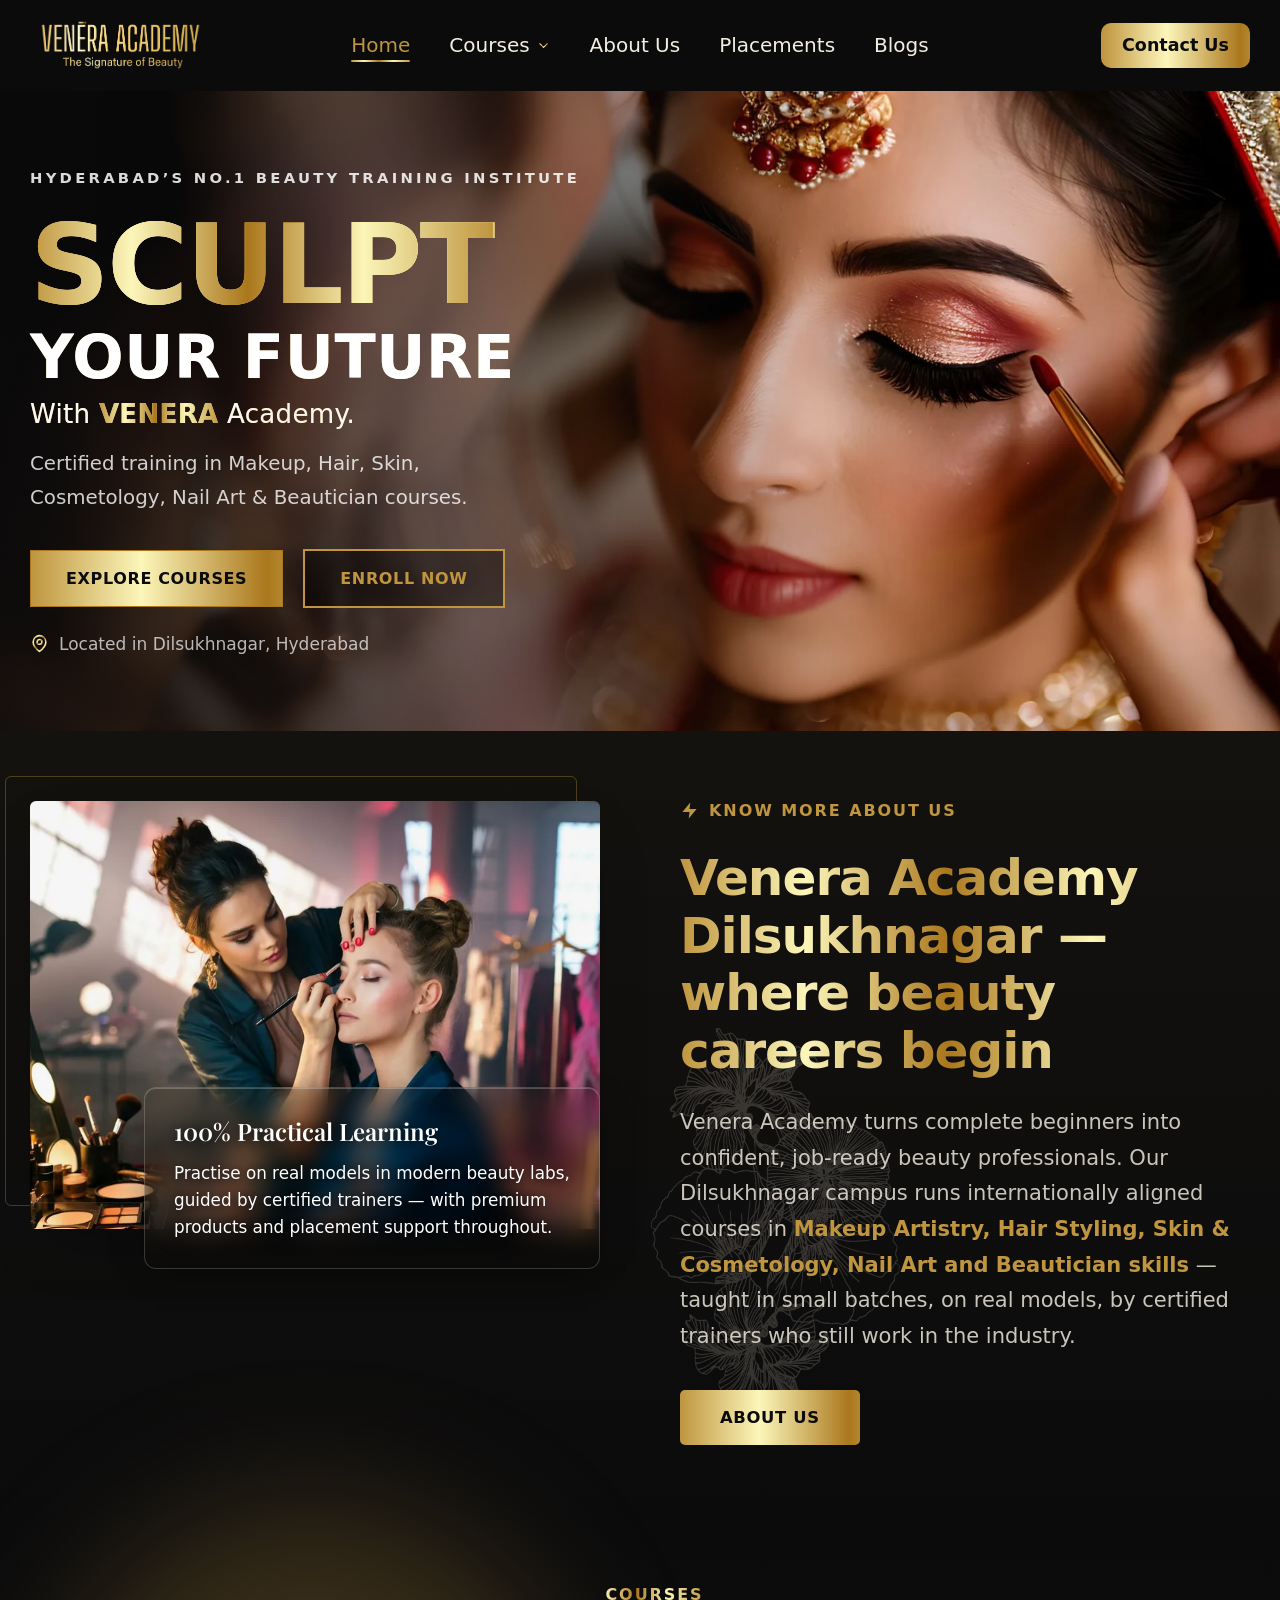
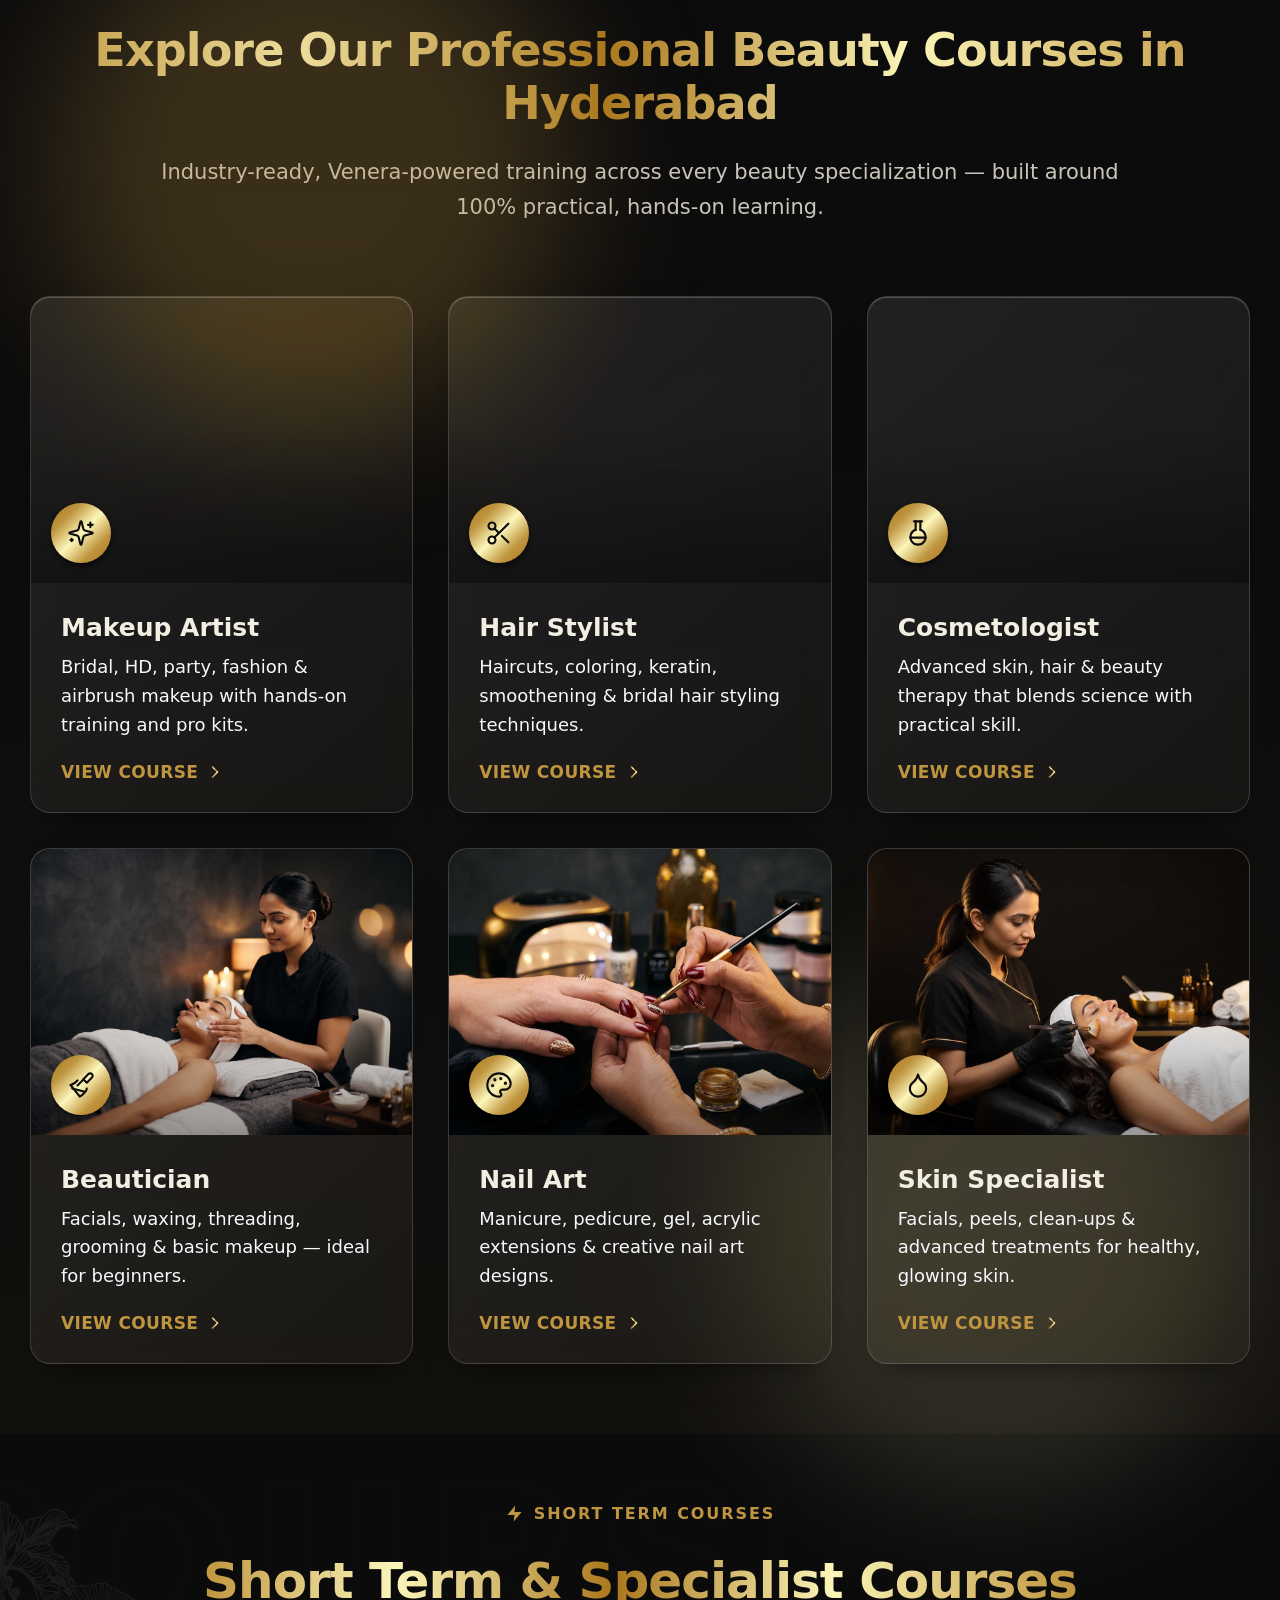
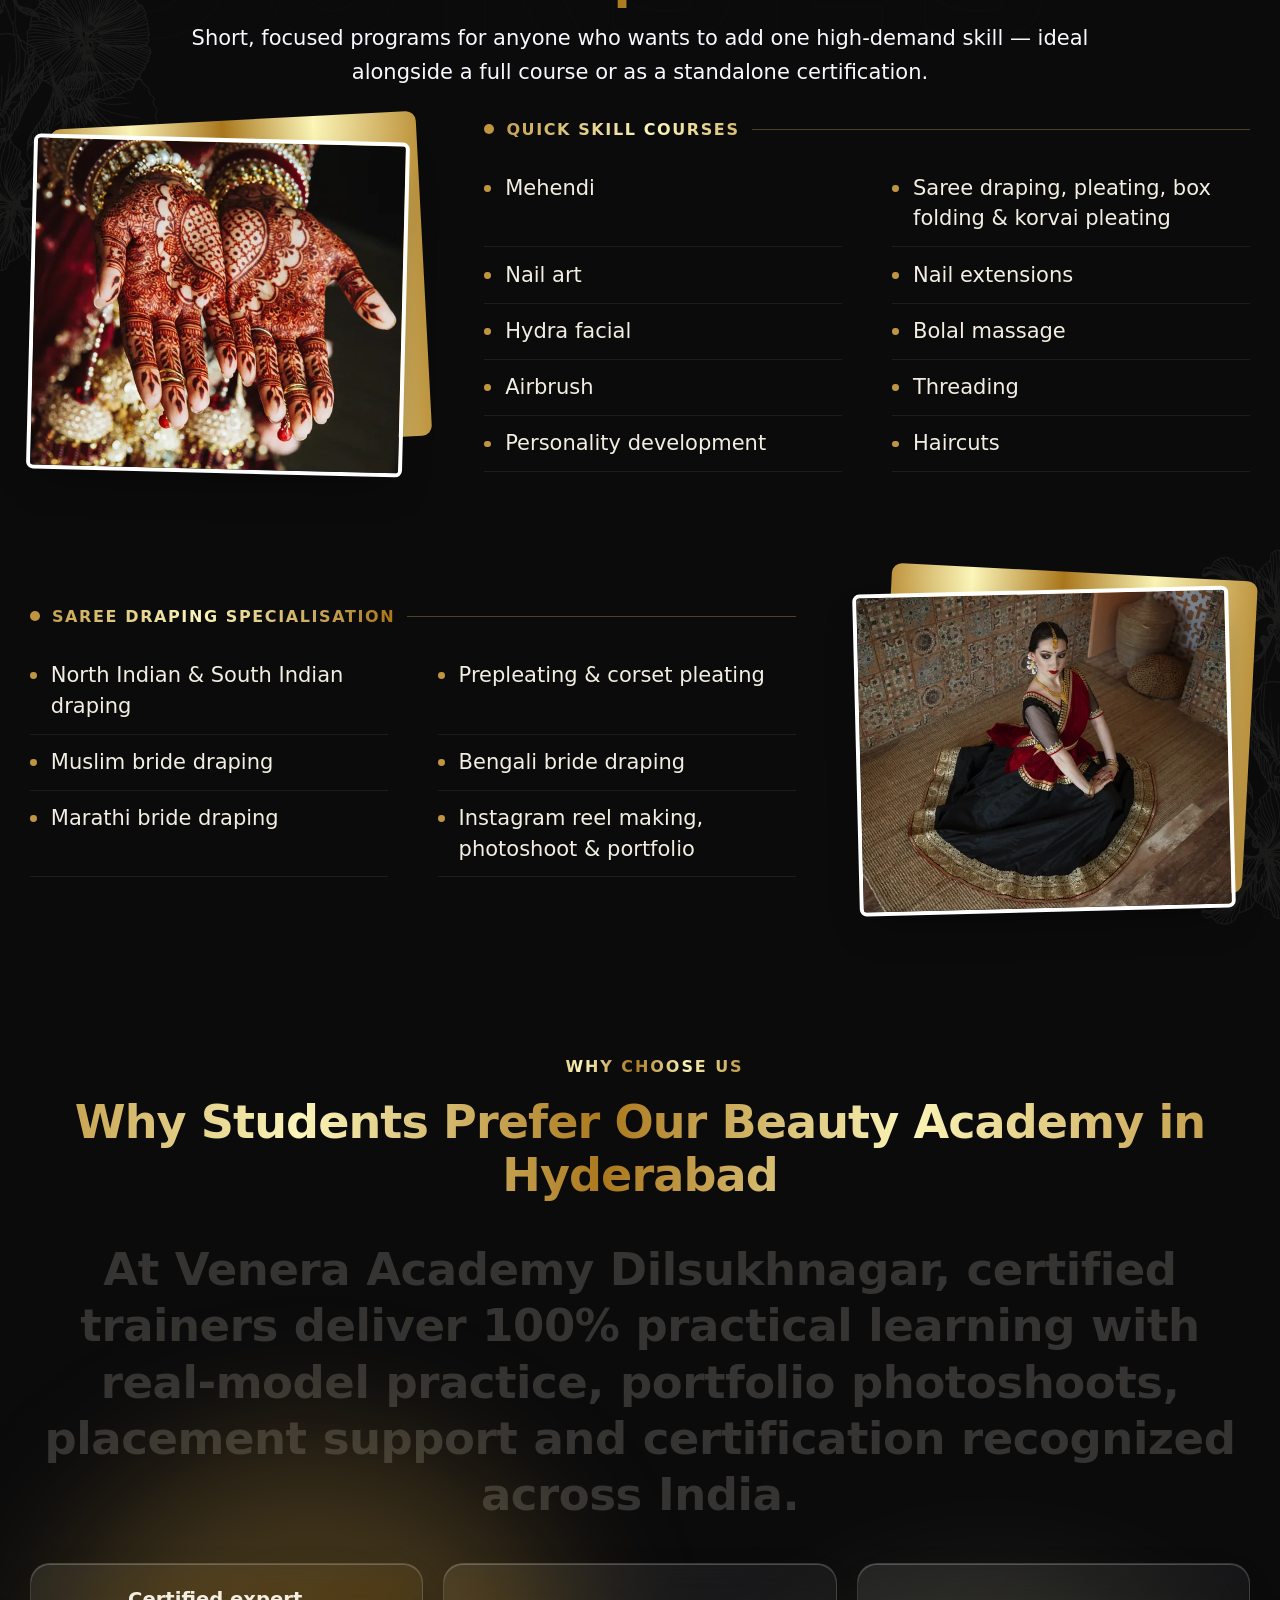
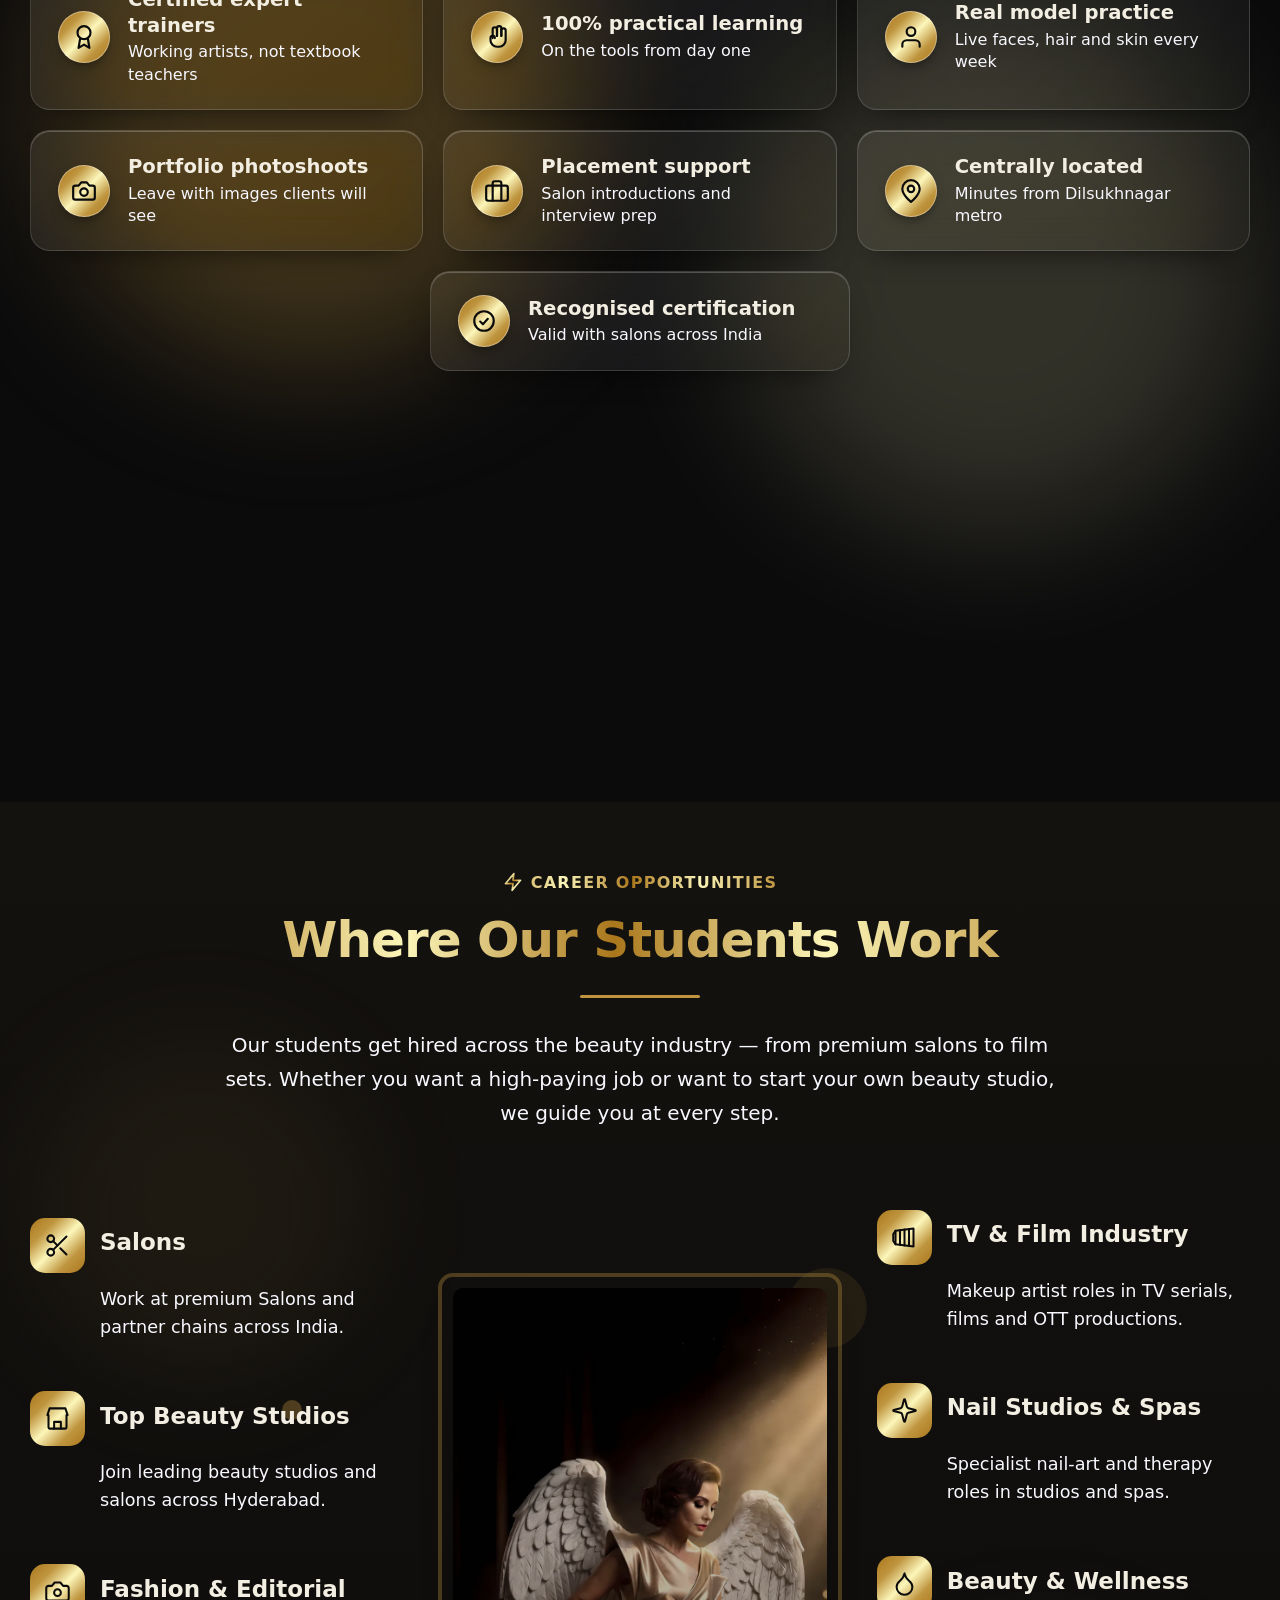
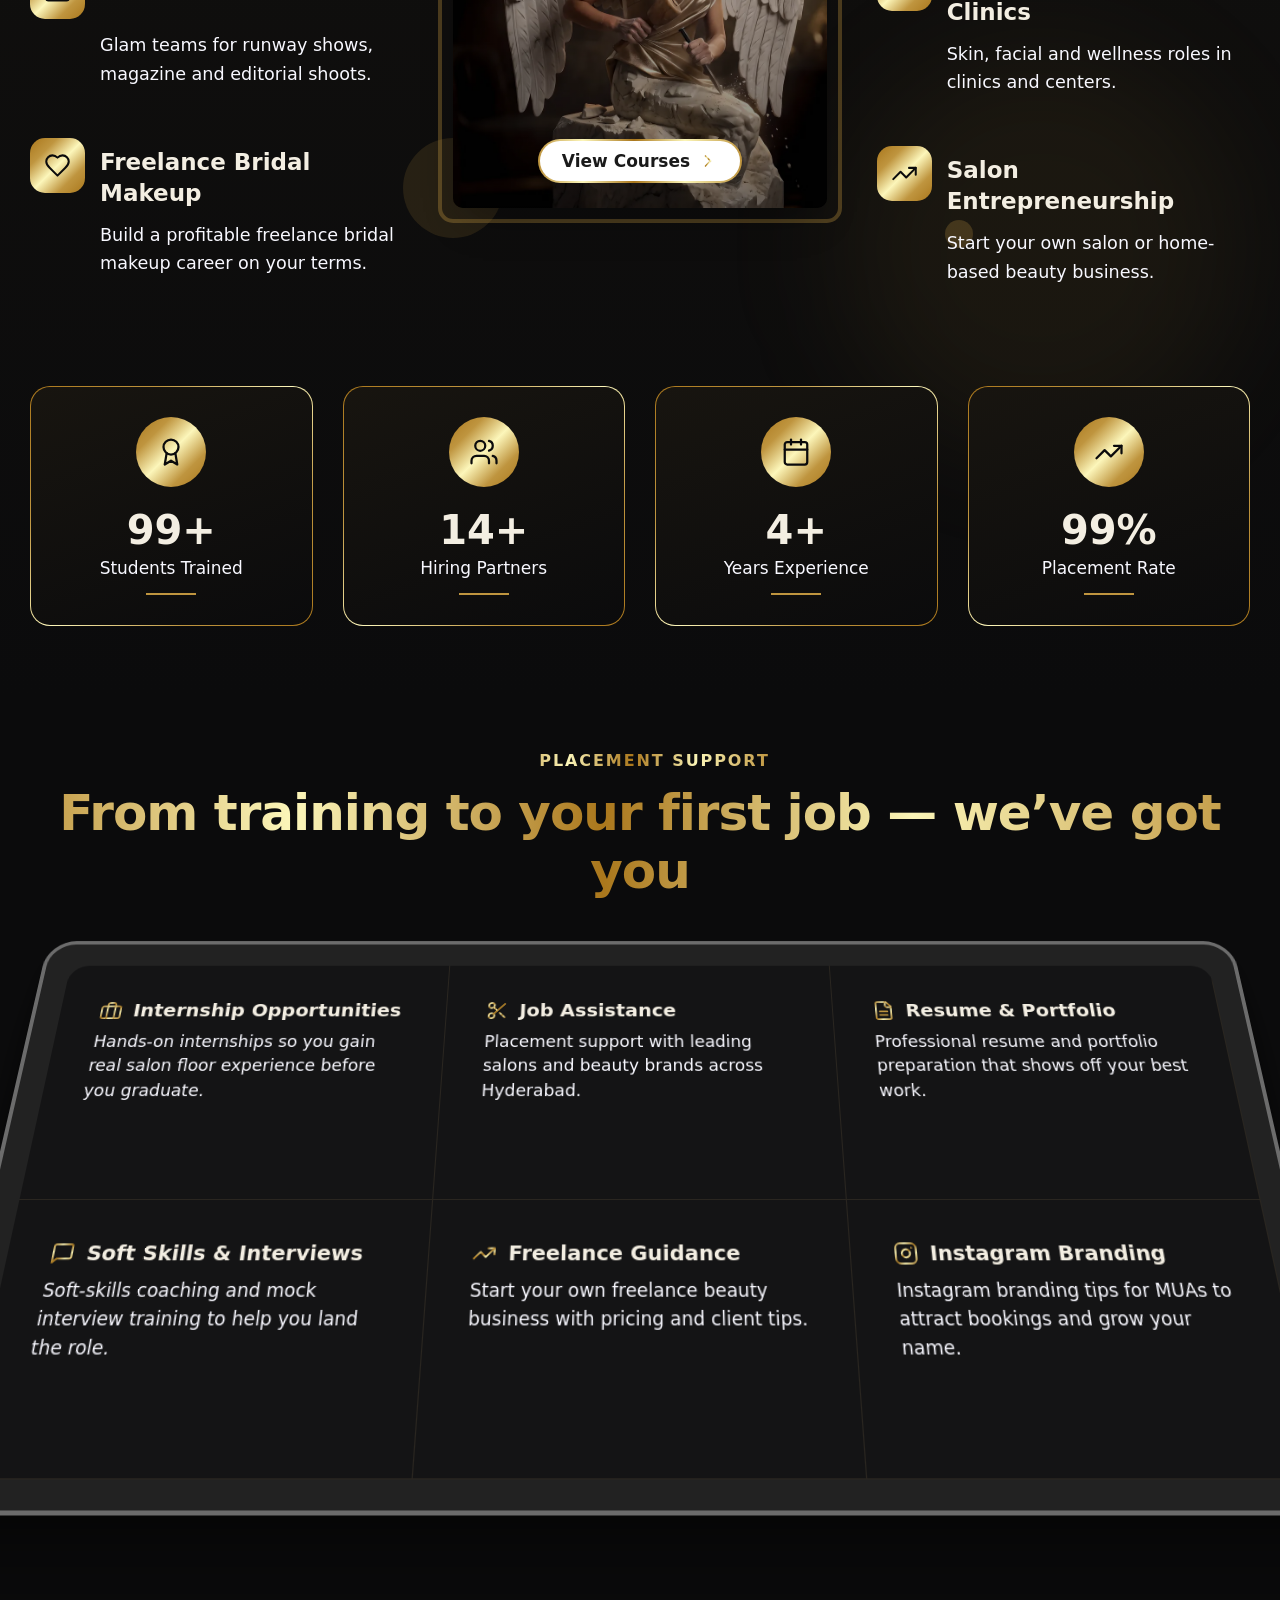
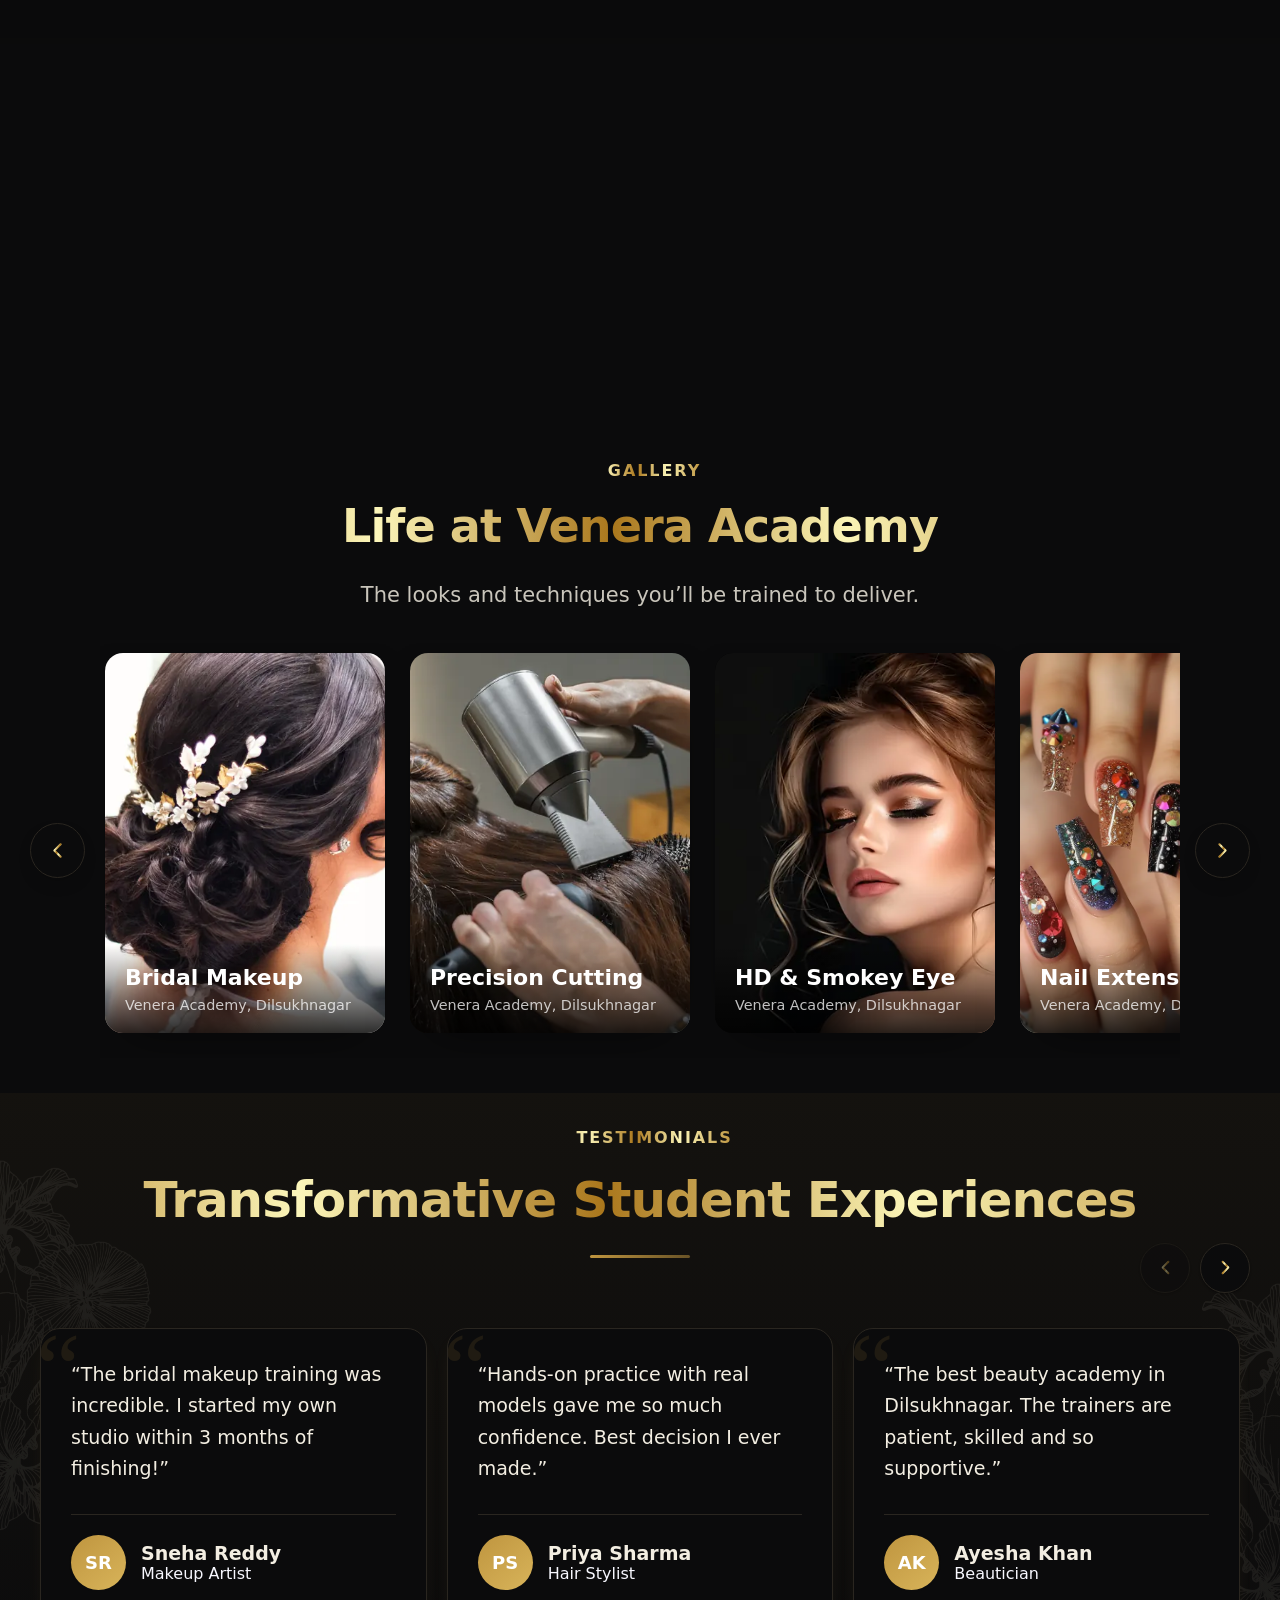
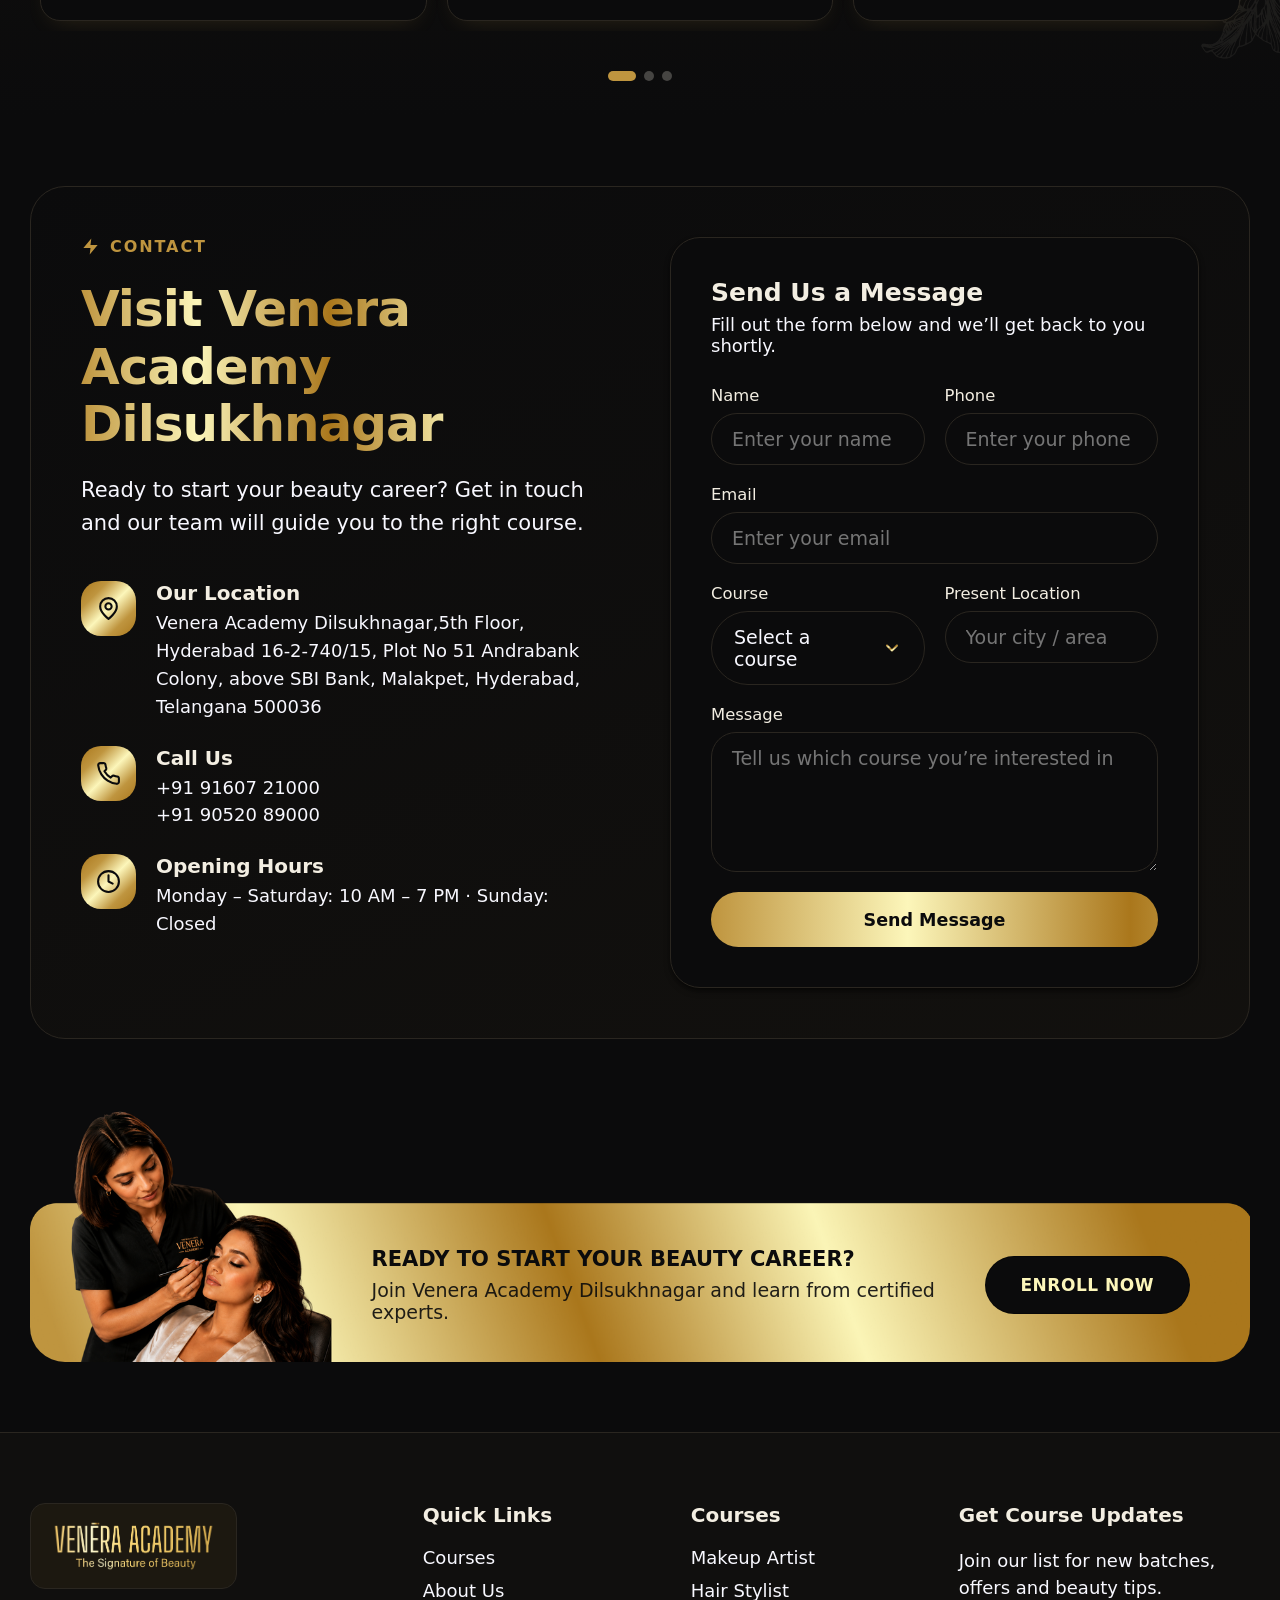
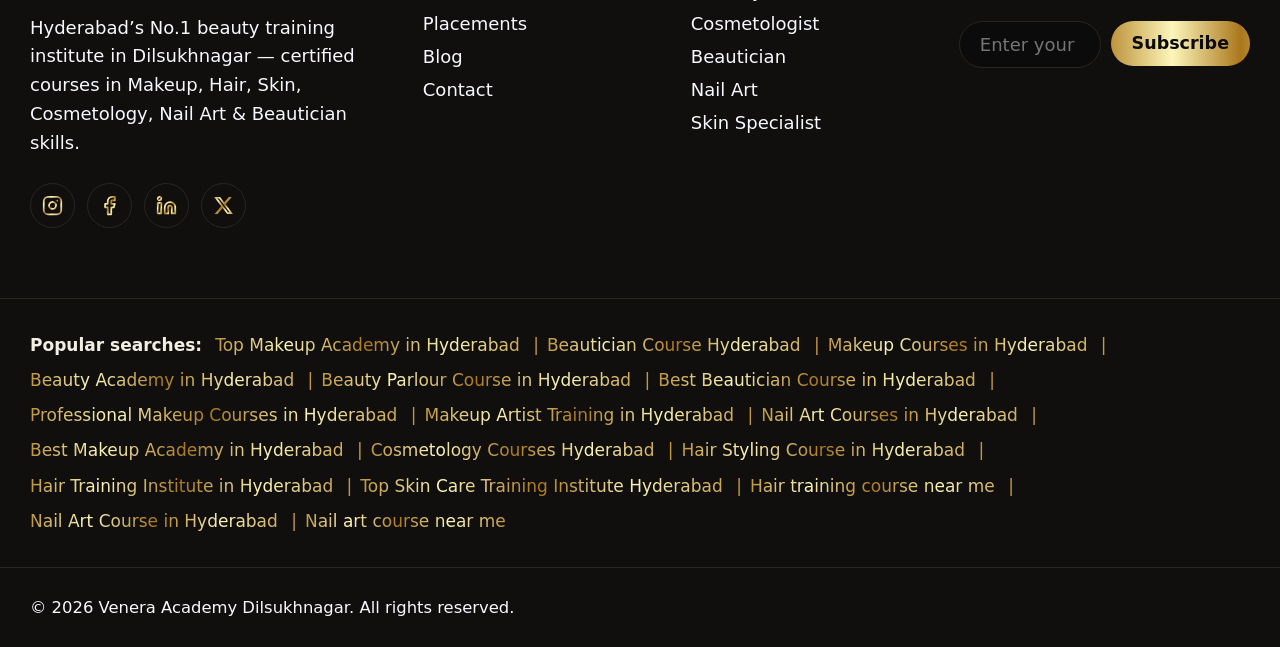
==== commit 0fe556bb: "Drop version params from asset URLs The ?v= scheme needed a manual bump on 14 pages every time style" ====
--- a/index.html
+++ b/index.html
@@ -9,7 +9,7 @@
 	<link rel="icon" type="image/png" sizes="48x48" href="assets/img/favicon-48.png">
 	<link rel="icon" type="image/png" sizes="256x256" href="assets/img/favicon.png">
 	<link rel="apple-touch-icon" sizes="180x180" href="assets/img/apple-touch-icon.png">
-	<link rel="manifest" href="site.webmanifest?v=1">
+	<link rel="manifest" href="site.webmanifest">
 	<title>Venera Academy Dilsukhnagar | Best Beauty Training Institute in Hyderabad</title>
 	<meta name="description" content="Venera Academy Dilsukhnagar — Hyderabad's leading beauty training institute. Certified courses in Makeup, Hair, Skin, Cosmetology, Nail Art &amp; Beautician with 100% practical training and placement support.">
 	<meta name="keywords" content="Venera Academy Dilsukhnagar, beauty academy Hyderabad, beauty training institute Hyderabad, makeup course Hyderabad, hair styling course, cosmetology course, nail art course, beautician course, skin care training">
@@ -53,7 +53,7 @@
 	<link rel="preconnect" href="https://fonts.googleapis.com">
 	<link rel="preconnect" href="https://fonts.gstatic.com" crossorigin>
 	<link href="https://fonts.googleapis.com/css2?family=Playfair+Display:ital,wght@0,600;0,700;1,600&display=swap" rel="stylesheet">
-	<link rel="stylesheet" href="css/styles.css?v=20260928">
+	<link rel="stylesheet" href="css/styles.css">
 	<!-- SEO:START — structured data (schema.org). Generated; keep in sync with visible page content. -->
 	<script type="application/ld+json">
 	{
@@ -831,7 +831,7 @@
 		</div>
 	</footer>
 
-	<script src="js/script.js?v=20260928"></script>
+	<script src="js/script.js"></script>
 </body>
 
 </html>
